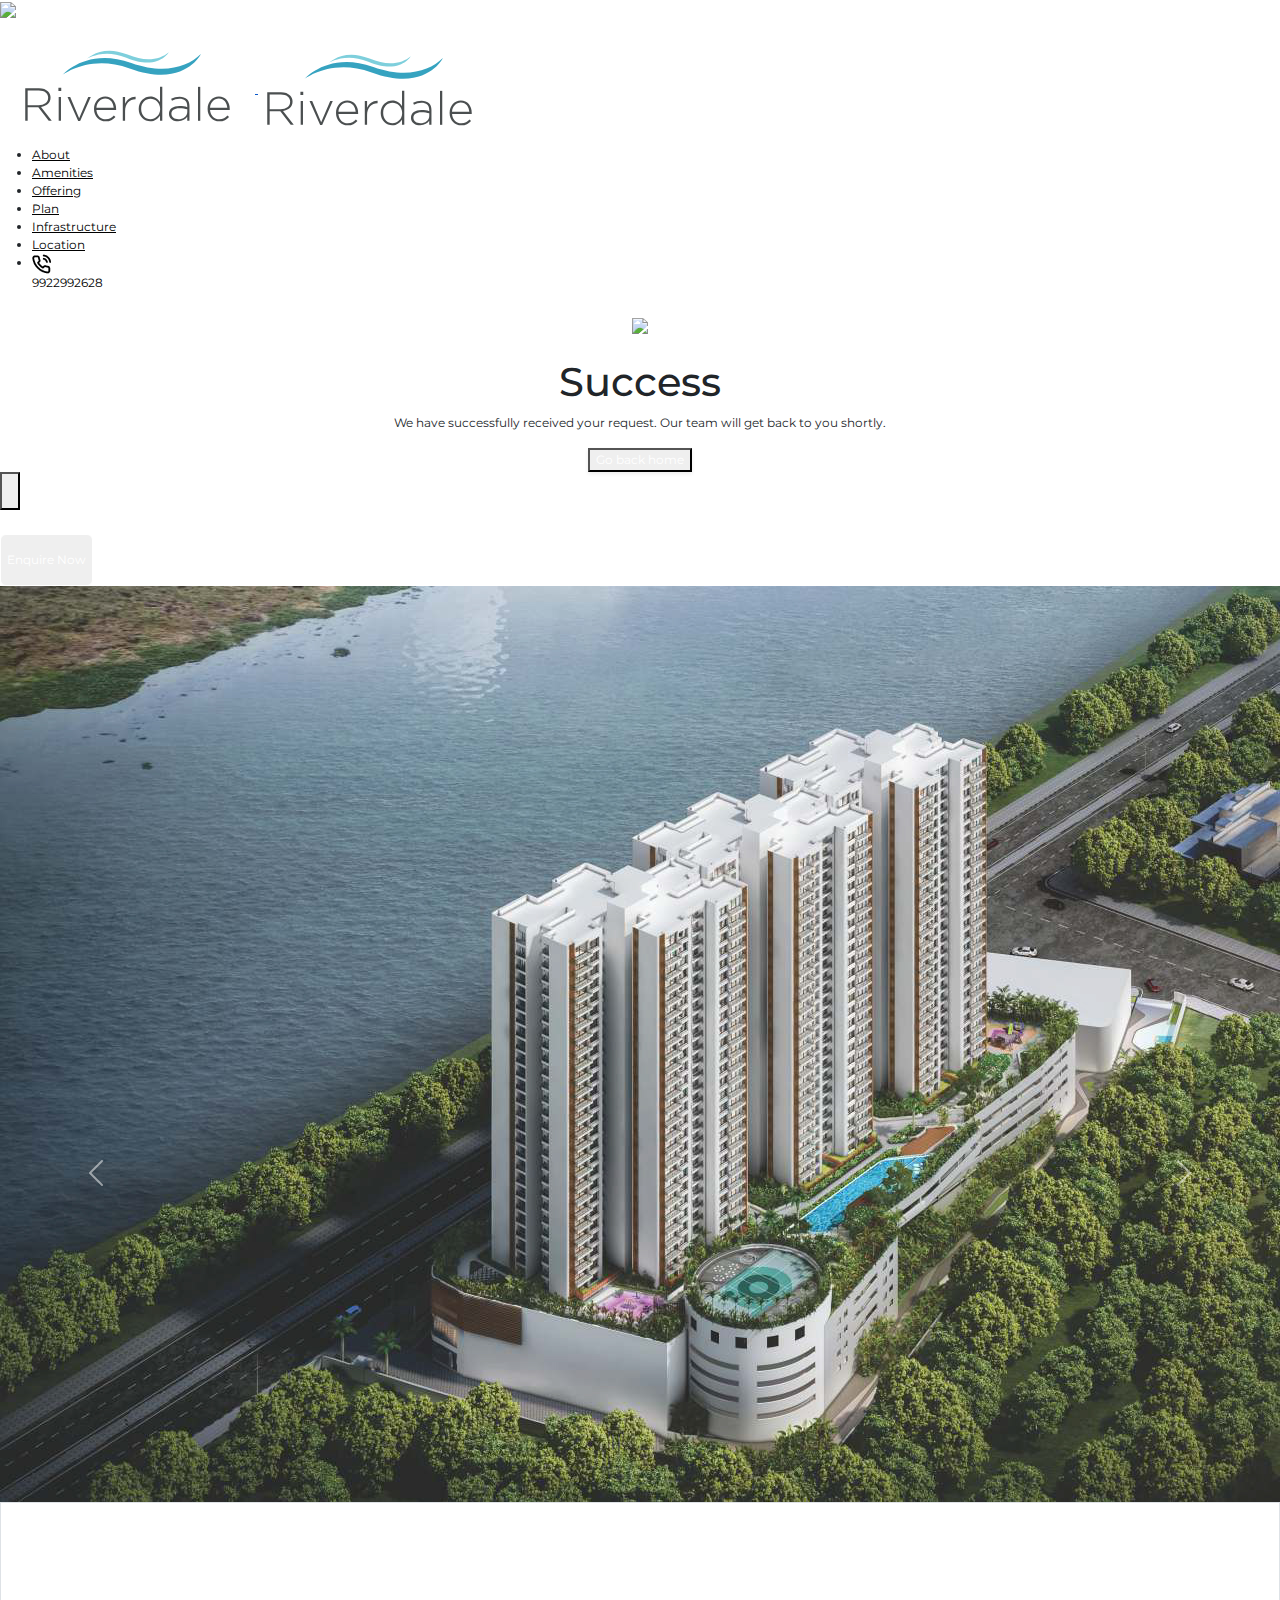
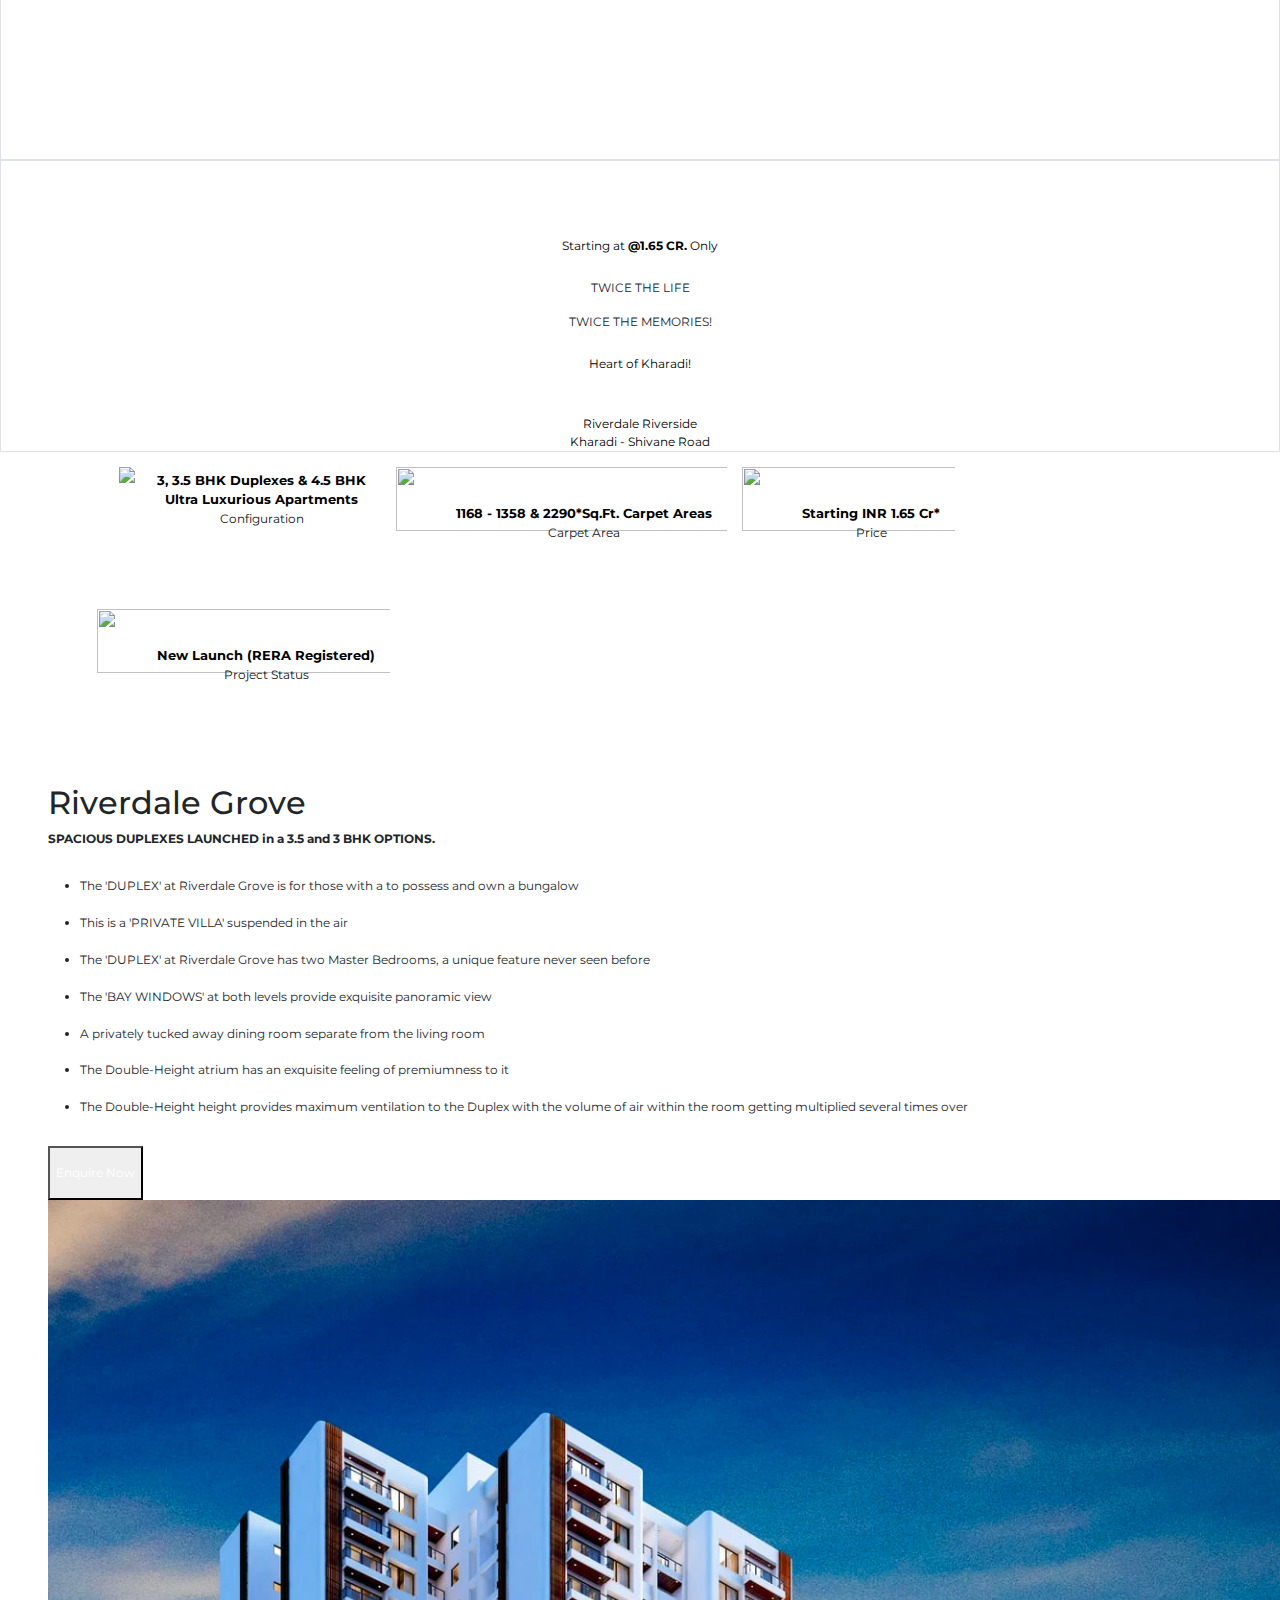
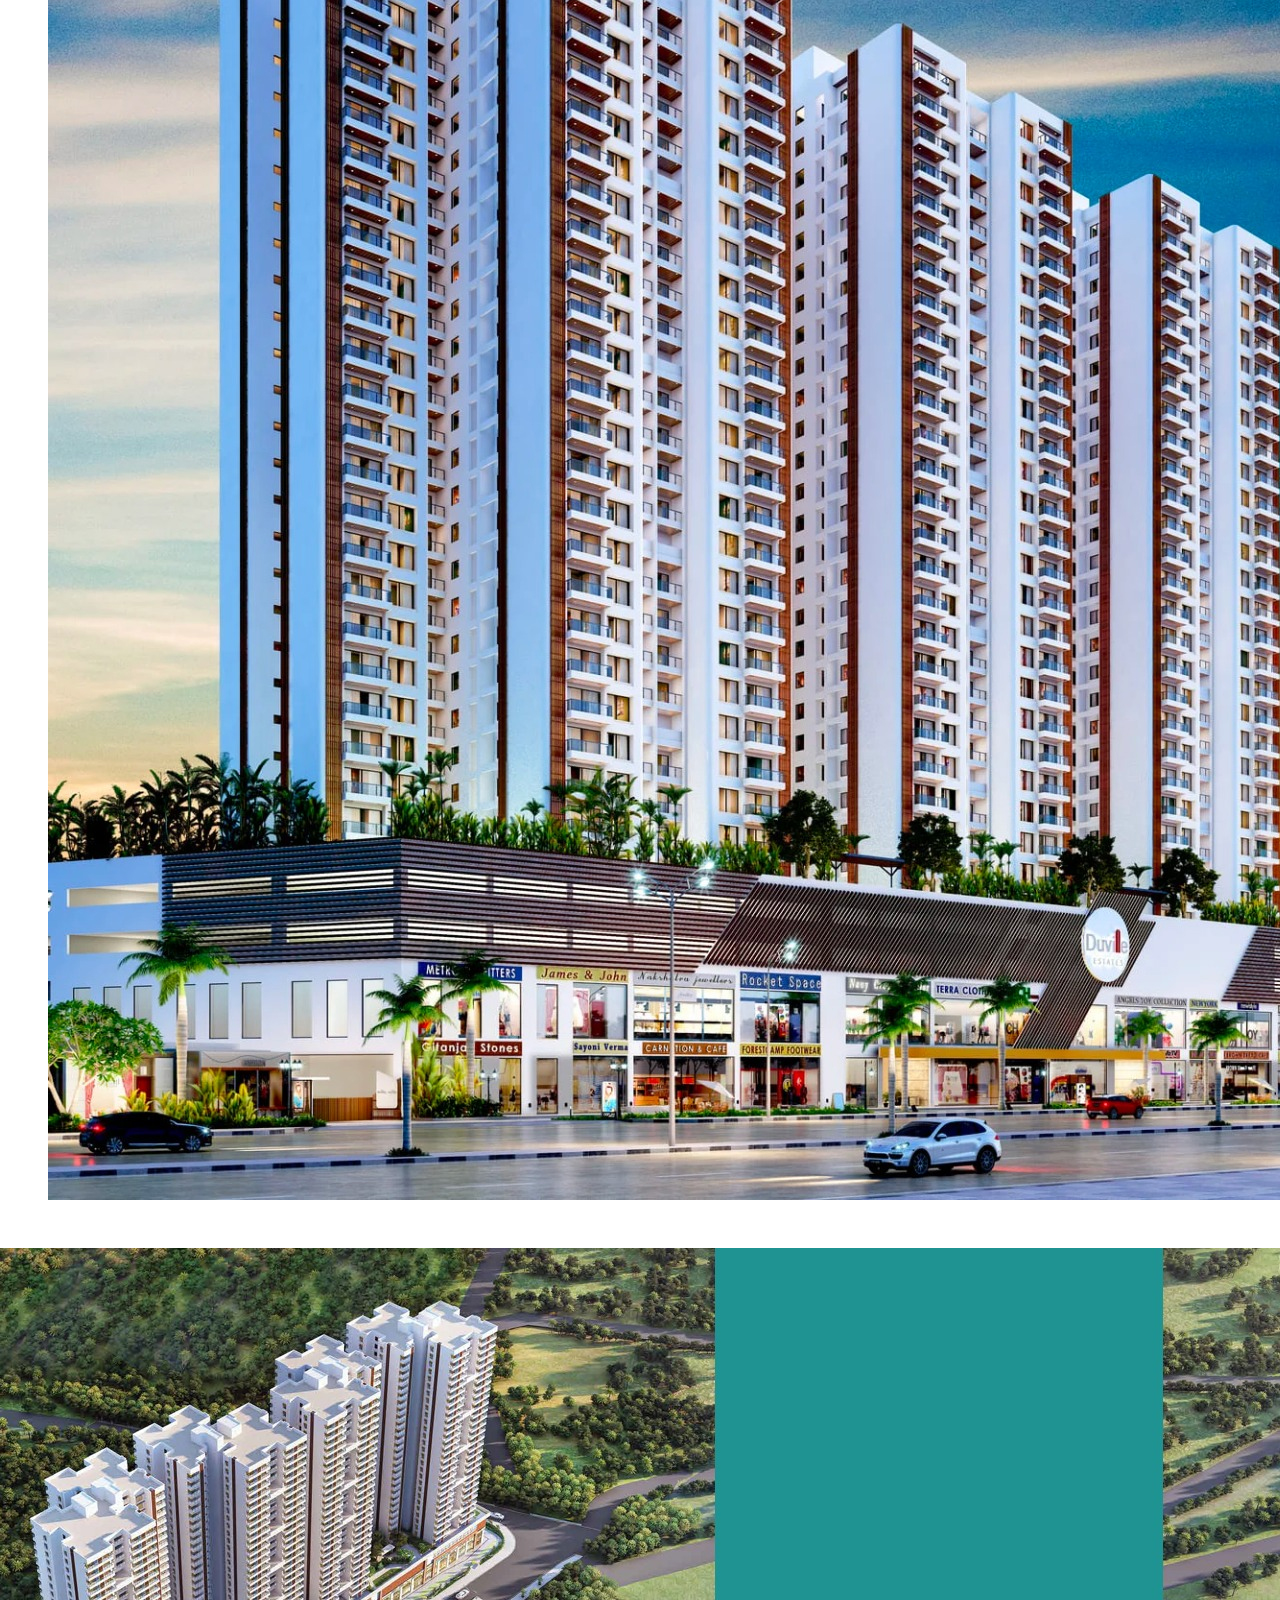
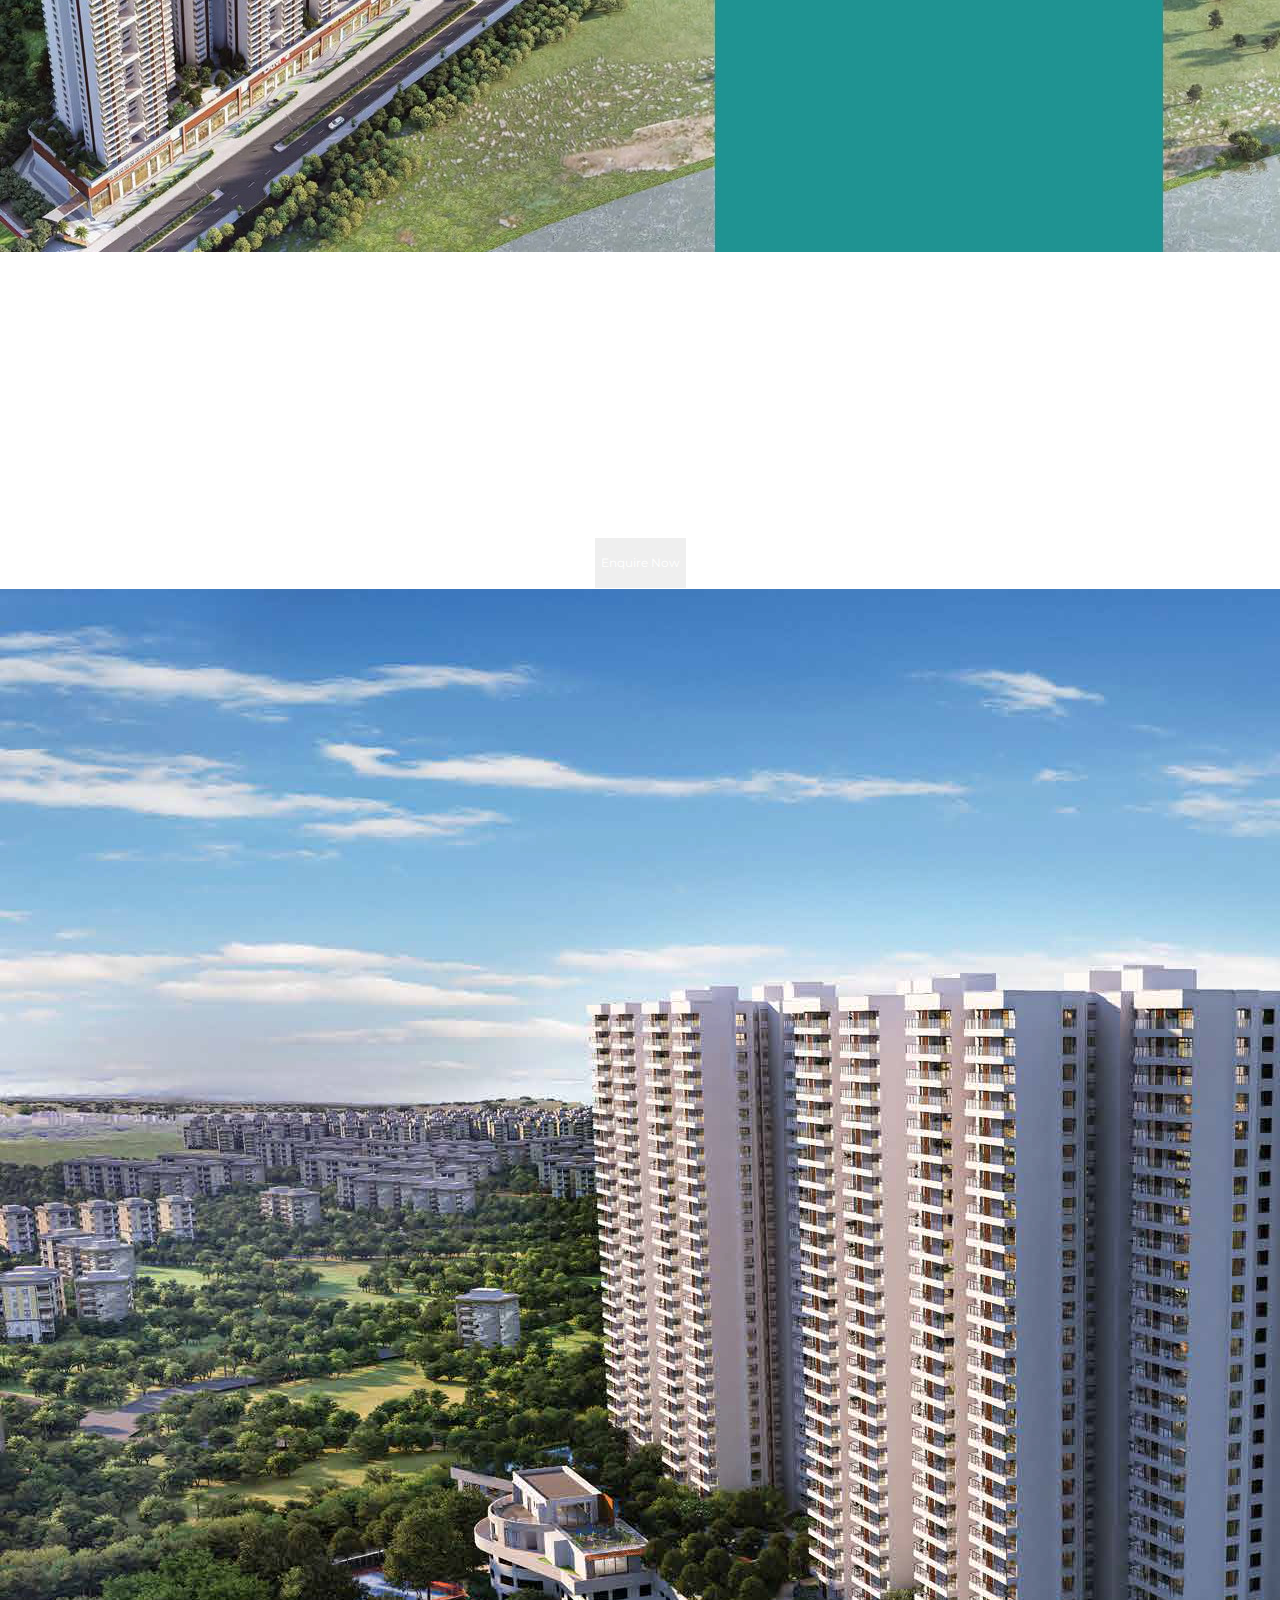
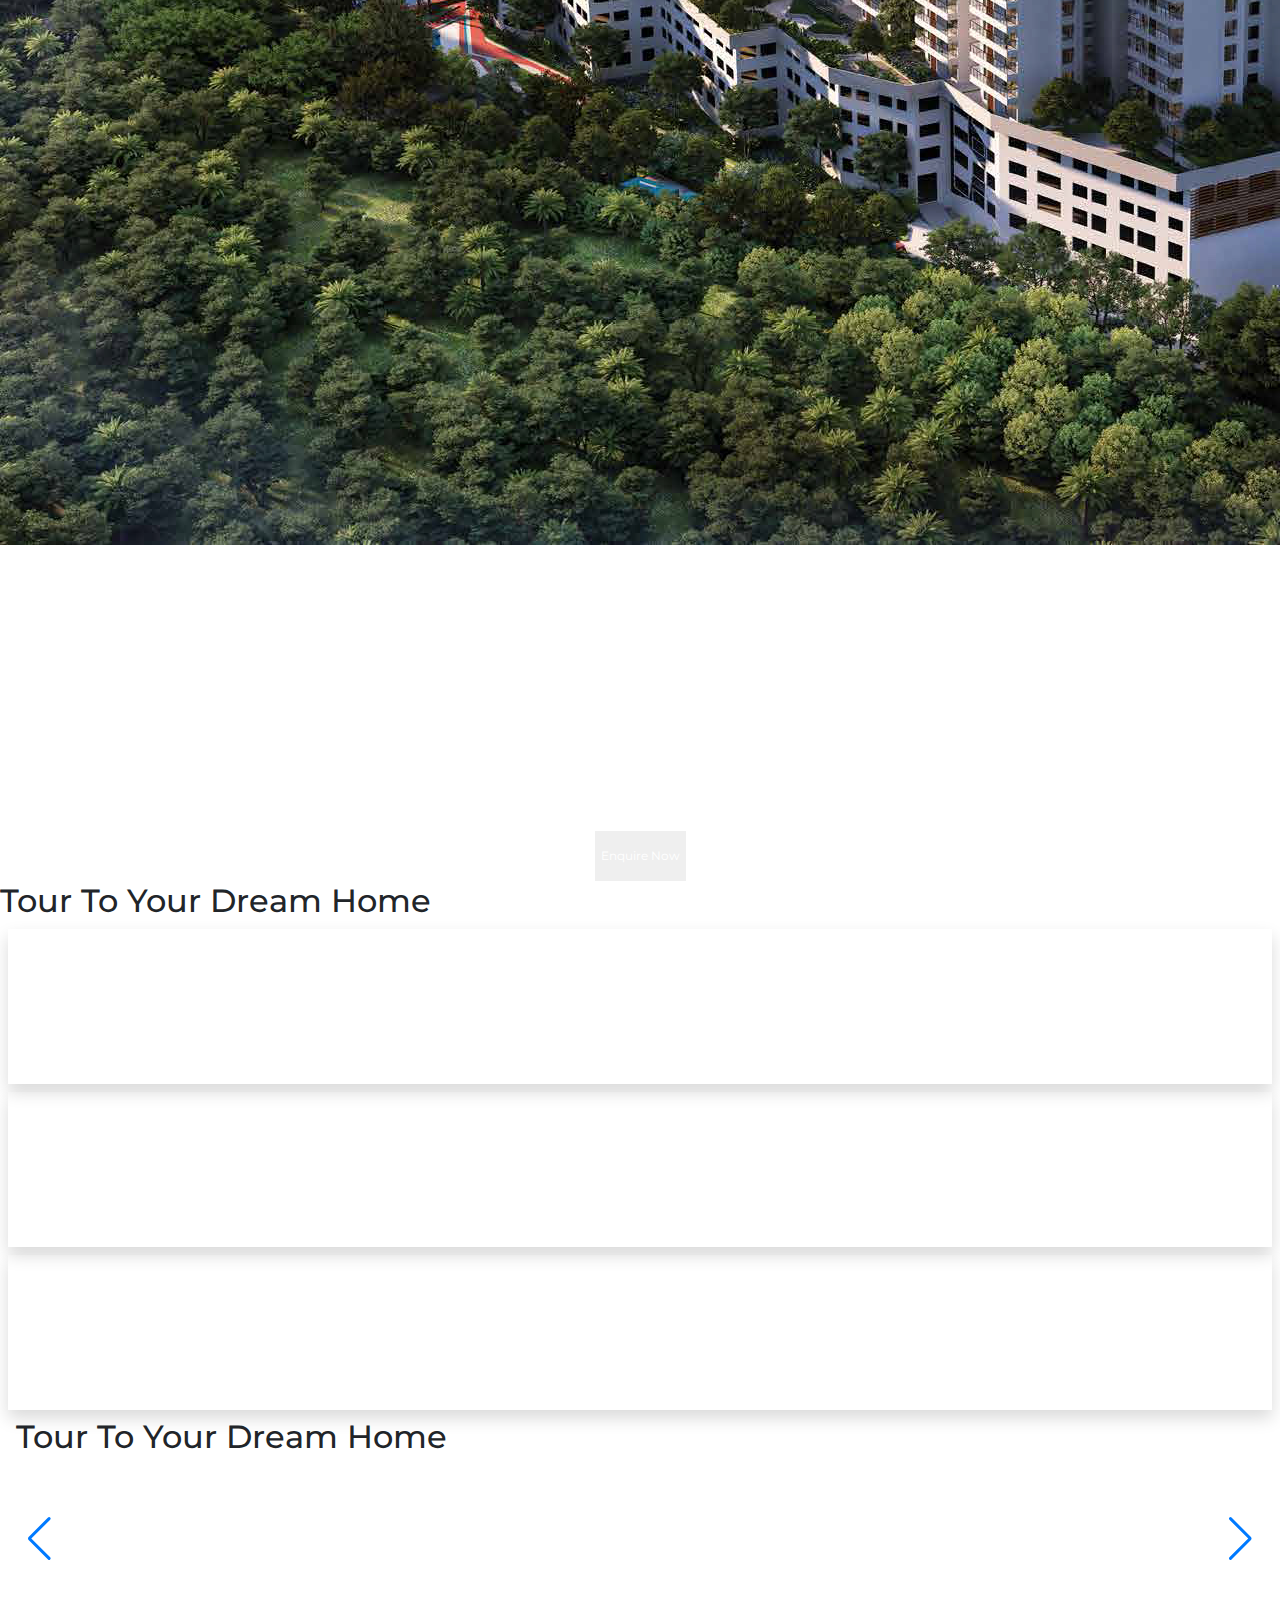
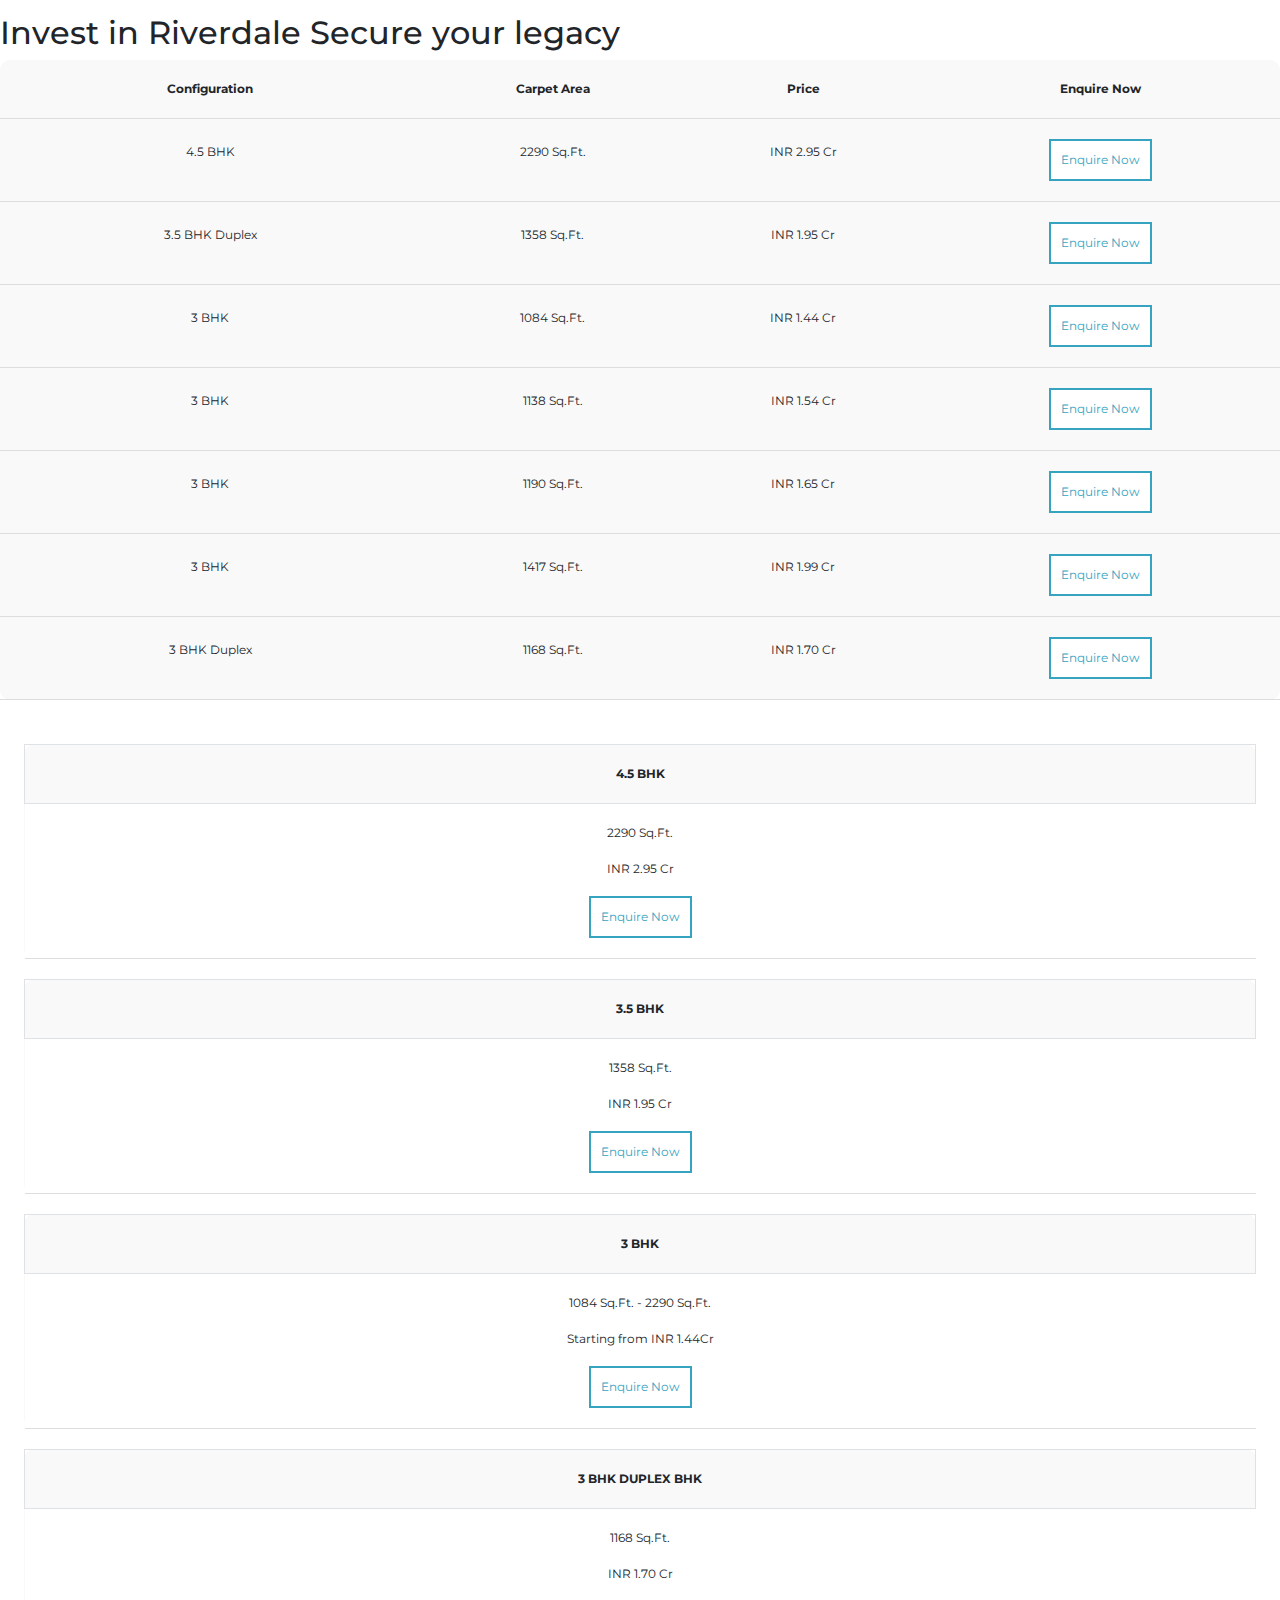
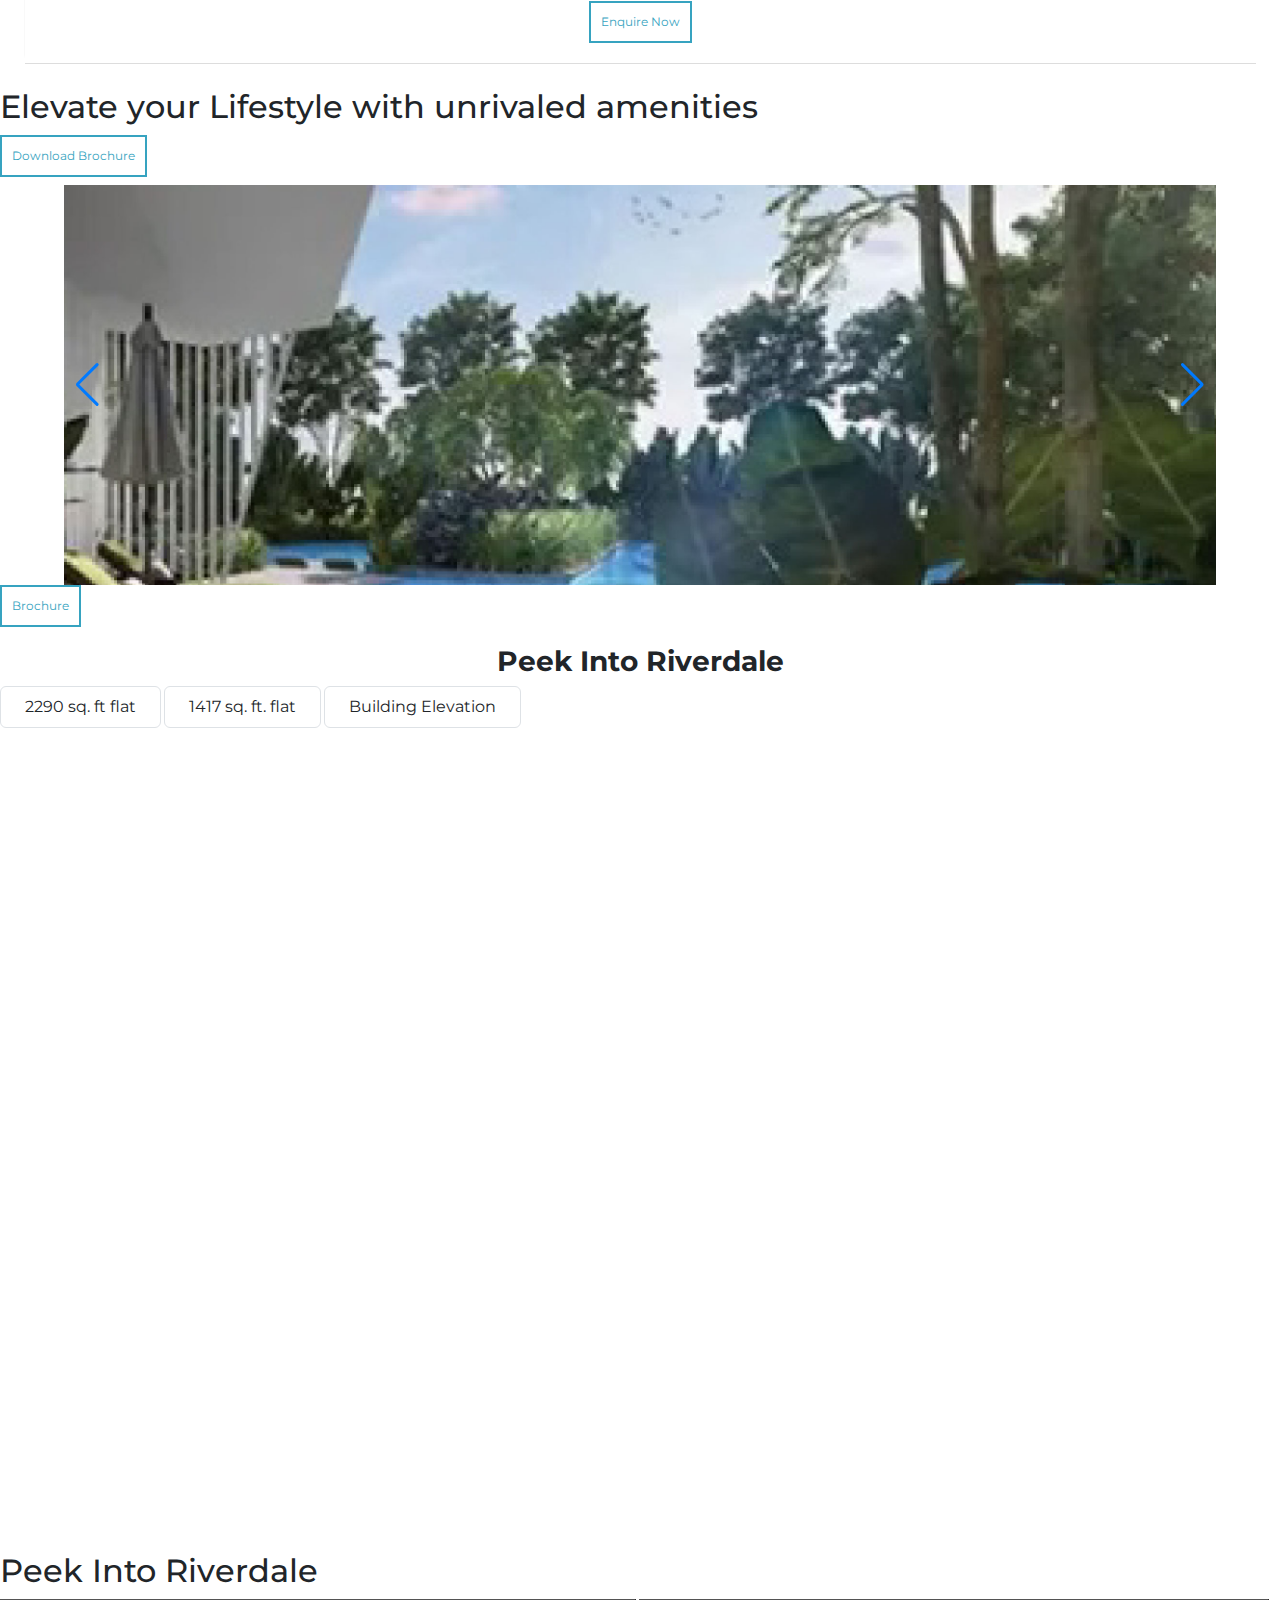
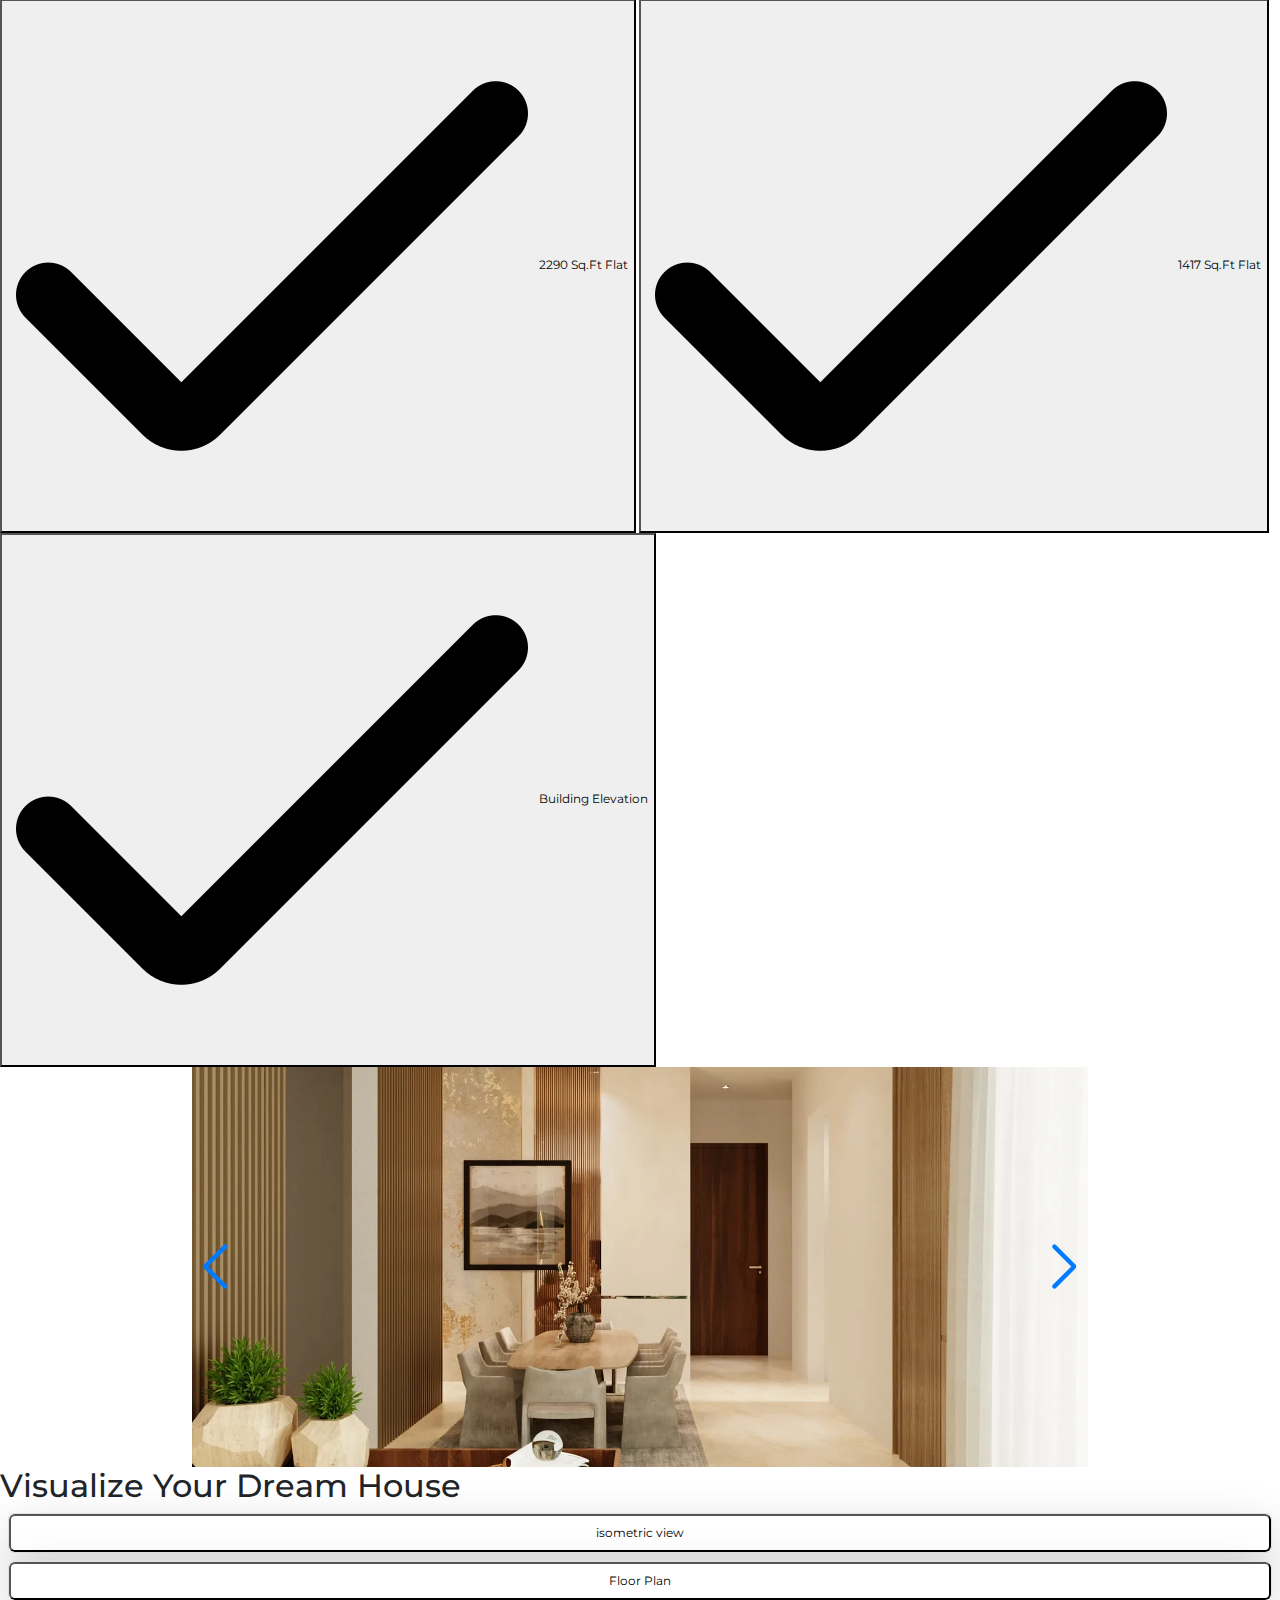
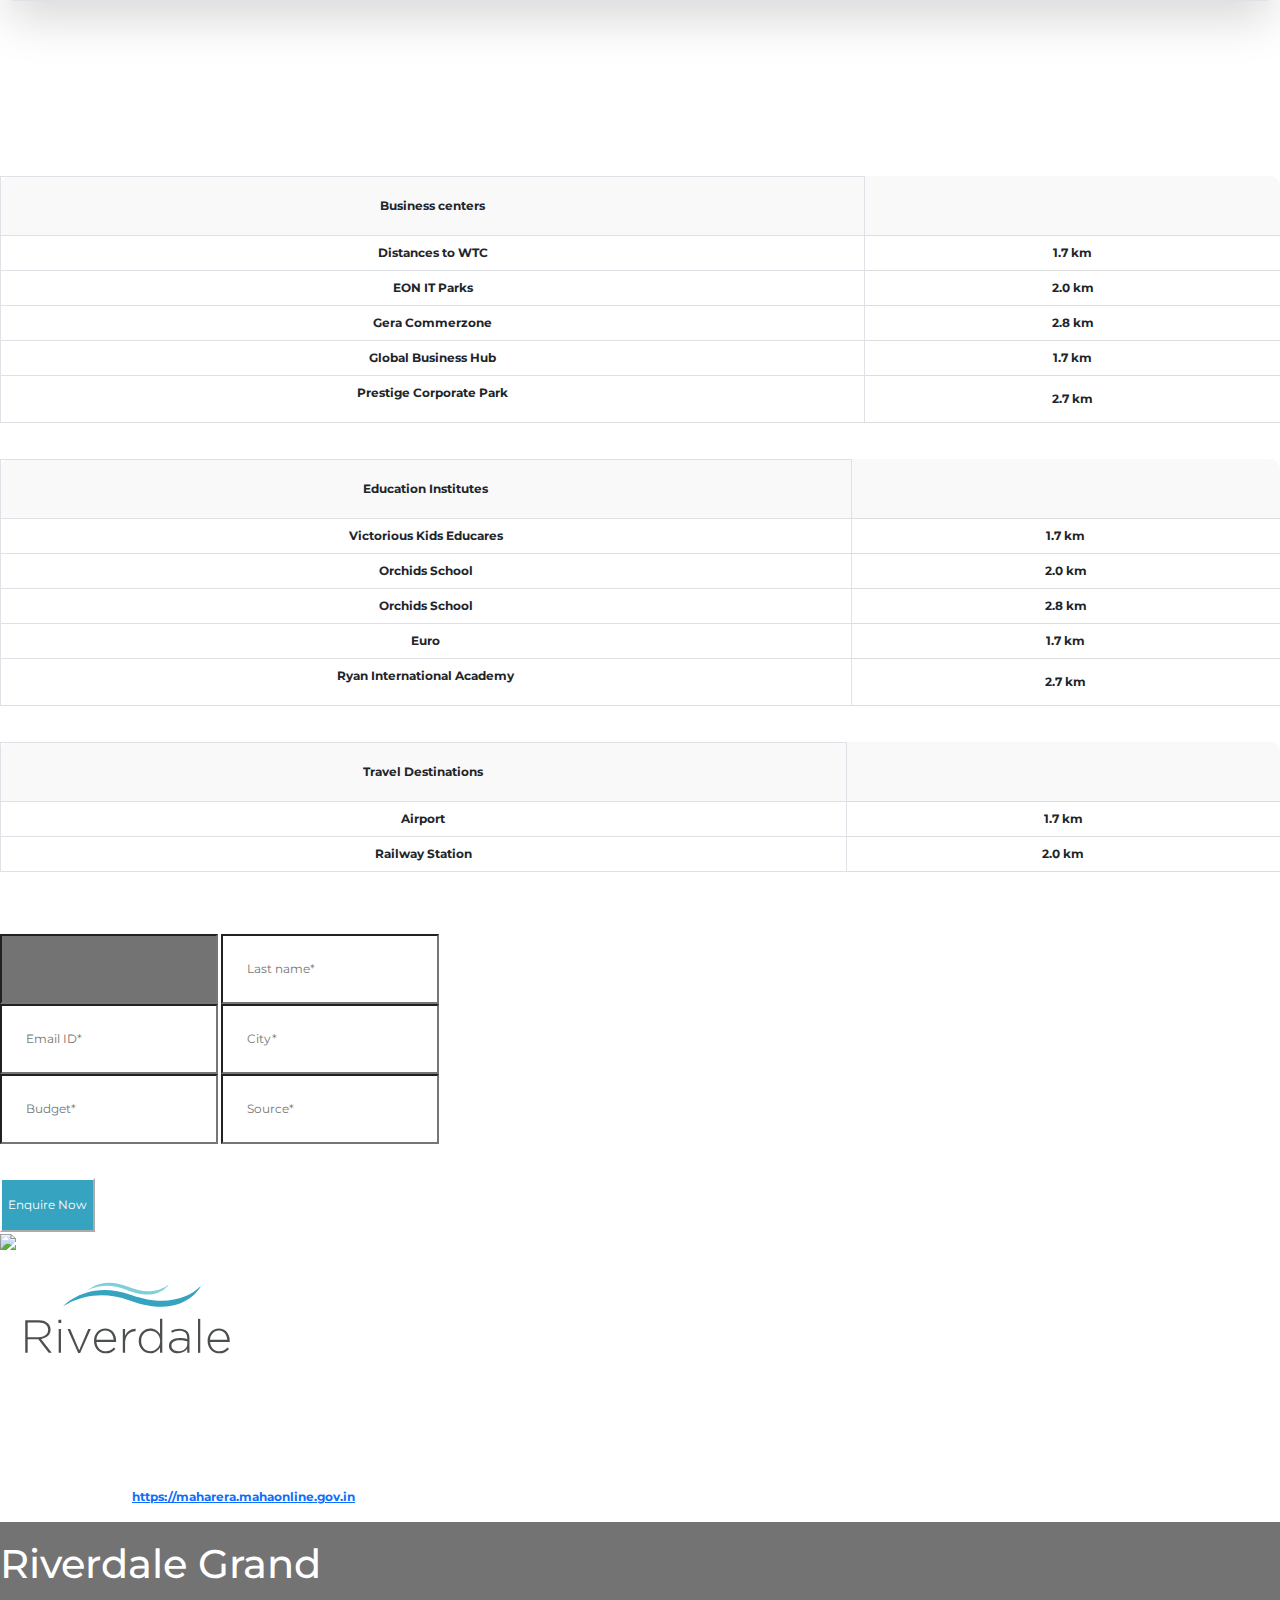
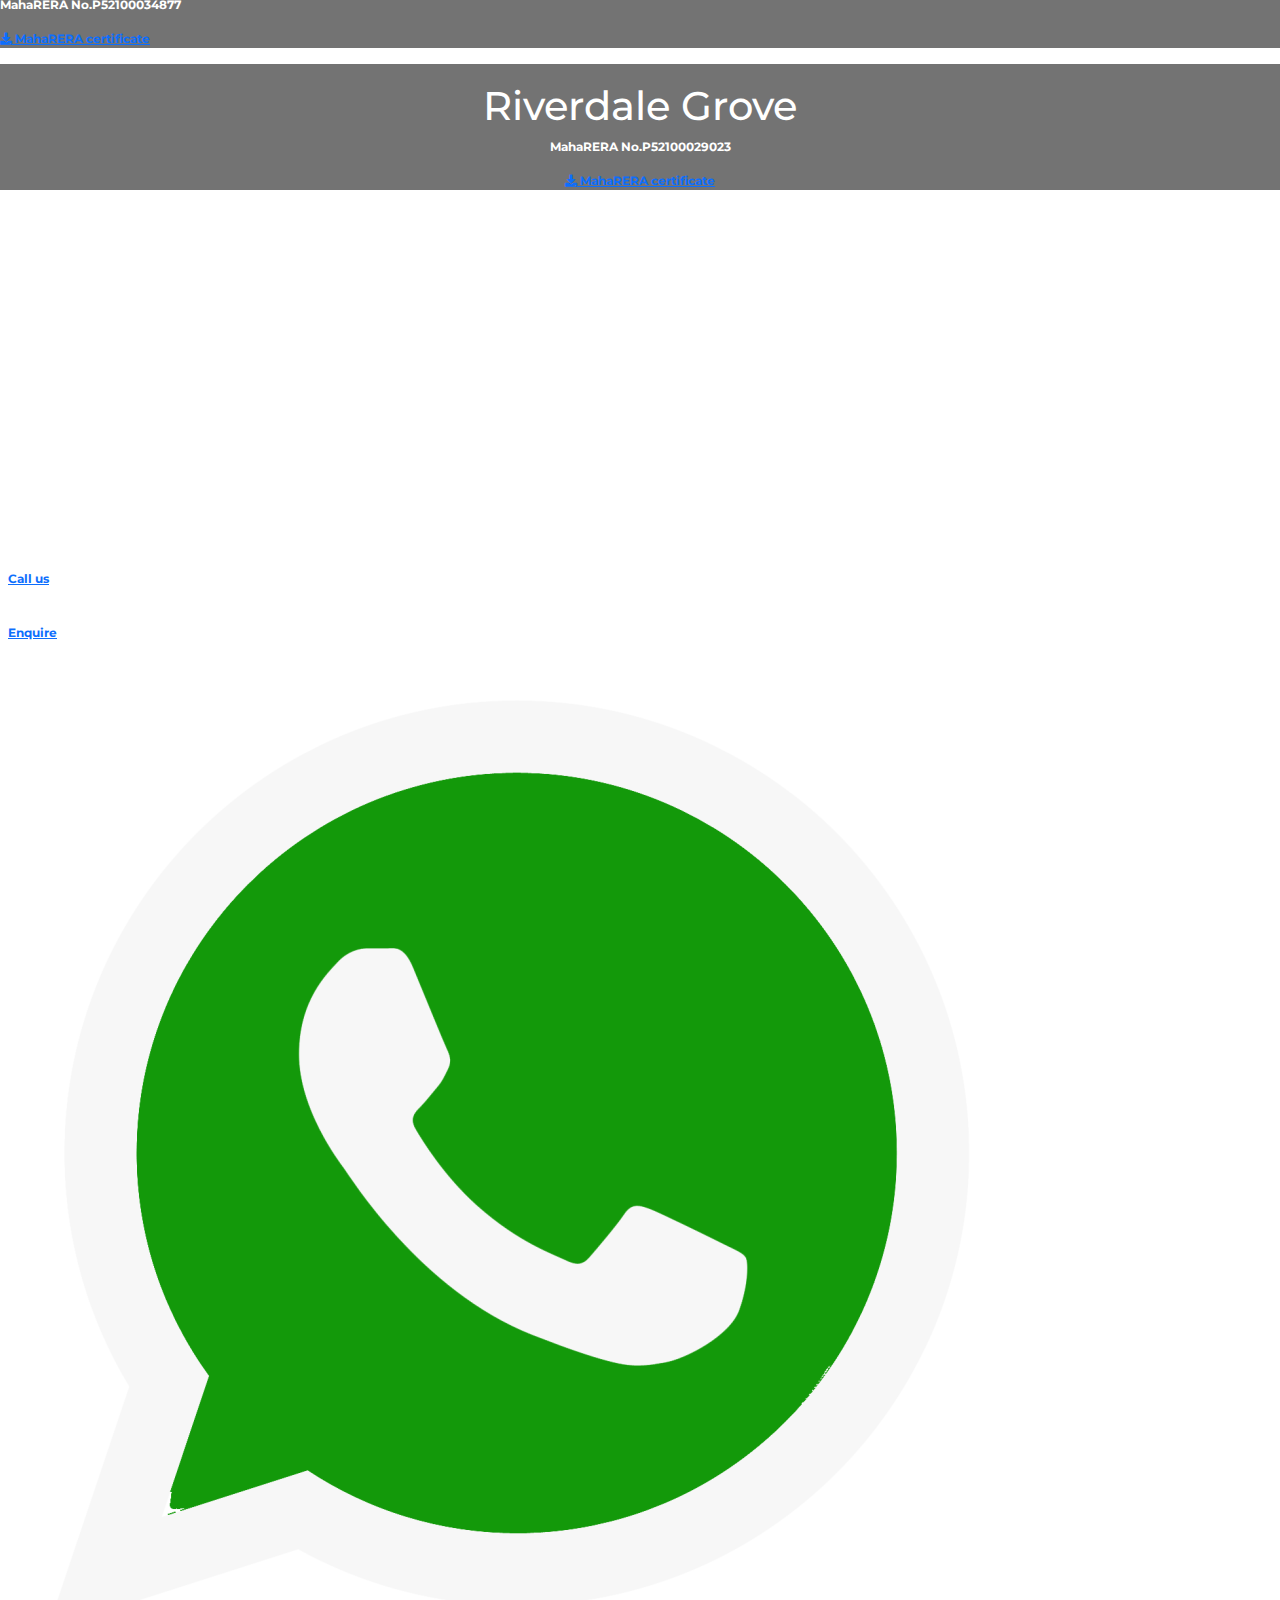
==== index.html @ 9e6a3211 "carousal" ====
<!DOCTYPE html>
<html lang="en">

<head>
  <link rel="stylesheet" href="https://cdnjs.cloudflare.com/ajax/libs/font-awesome/5.15.4/css/all.min.css">
  <link href="https://cdn.jsdelivr.net/npm/bootstrap@5.3.3/dist/css/bootstrap.min.css" rel="stylesheet" integrity="sha384-QWTKZyjpPEjISv5WaRU9OFeRpok6YctnYmDr5pNlyT2bRjXh0JMhjY6hW+ALEwIH" crossorigin="anonymous">
  <script src="https://cdn.jsdelivr.net/npm/bootstrap@5.3.3/dist/js/bootstrap.bundle.min.js" integrity="sha384-YvpcrYf0tY3lHB60NNkmXc5s9fDVZLESaAA55NDzOxhy9GkcIdslK1eN7N6jIeHz" crossorigin="anonymous"></script>

  <script src="https://code.jquery.com/jquery-3.2.1.slim.min.js"
    integrity="sha384-KJ3o2DKtIkvYIK3UENzmM7KCkRr/rE9/Qpg6aAZGJwFDMVNA/GpGFF93hXpG5KkN"
    crossorigin="anonymous"></script>
  <script src="https://cdn.jsdelivr.net/npm/popper.js@1.12.9/dist/umd/popper.min.js"
    integrity="sha384-ApNbgh9B+Y1QKtv3Rn7W3mgPxhU9K/ScQsAP7hUibX39j7fakFPskvXusvfa0b4Q"
    crossorigin="anonymous"></script>
  <script src="https://cdn.jsdelivr.net/npm/bootstrap@4.0.0/dist/js/bootstrap.min.js"
    integrity="sha384-JZR6Spejh4U02d8jOt6vLEHfe/JQGiRRSQQxSfFWpi1MquVdAyjUar5+76PVCmYl"
    crossorigin="anonymous"></script>
  <meta name="viewport" content="width=device-width, initial-scale=1.0">
  <link rel="preconnect" href="https://fonts.googleapis.com">
  <link rel="preconnect" href="https://fonts.gstatic.com" crossorigin>
  <link href="https://fonts.googleapis.com/css2?family=Montserrat:ital,wght@0,100..900;1,100..900&display=swap"
    rel="stylesheet">

  <!-- Meta Pixel Code -->
  <script>
    !function (f, b, e, v, n, t, s) {
      if (f.fbq) return; n = f.fbq = function () {
        n.callMethod ?
          n.callMethod.apply(n, arguments) : n.queue.push(arguments)
      };
      if (!f._fbq) f._fbq = n; n.push = n; n.loaded = !0; n.version = '2.0';
      n.queue = []; t = b.createElement(e); t.async = !0;
      t.src = v; s = b.getElementsByTagName(e)[0];
      s.parentNode.insertBefore(t, s)
    }(window, document, 'script',
      'https://connect.facebook.net/en_US/fbevents.js');
    fbq('init', '1285544265490719');
    fbq('track', 'PageView');
  </script>
  <noscript><img height="1" width="1" style="display:none"
      src="https://www.facebook.com/tr?id=1285544265490719&ev=PageView&noscript=1" /></noscript>
  <!-- End Meta Pixel Code -->
  <meta charset="UTF-8">
  <meta name="viewport" content="width=device-width, initial-scale=1.0">
  <title>Duville</title>
  <script src="https://cdn.tailwindcss.com"></script>

  <link rel="preconnect" href="https://fonts.googleapis.com">
  <link rel="preconnect" href="https://fonts.gstatic.com" crossorigin>
  <link href="https://fonts.googleapis.com/css2?family=Montserrat:wght@100;200;300;400;500;600;700;800;900&display=swap"
    rel="stylesheet">

  <link rel="preconnect" href="https://fonts.googleapis.com">
  <link rel="preconnect" href="https://fonts.gstatic.com" crossorigin>
  <link href="https://fonts.googleapis.com/css2?family=Dynalight&family=Merriweather+Sans:wght@300;400&display=swap"
    rel="stylesheet">
  <!-- Google tag (gtag.js) -->
  <script async src="https://www.googletagmanager.com/gtag/js?id=AW-11363426693"></script>
  <script>
    window.dataLayer = window.dataLayer || [];
    function gtag() { dataLayer.push(arguments); }
    gtag('js', new Date());

    gtag('config', 'AW-11363426693');
  </script>
  <style>
    html,
    body {
      font-family: 'Lato', sans-serif;
      /* heading:lato
        sub c
      */
    }

    .dynalight-regular {
      font-family: "Dynalight", cursive;
      font-weight: 400;
      font-style: normal;
    }


    input::-webkit-outer-spin-button,
    input::-webkit-inner-spin-button {
      -webkit-appearance: none;
      margin: 0;
    }

    .bg-red {
      background-color: rgb(162, 0, 0);
    }

    /* Firefox */
    input[type=number] {
      -moz-appearance: textfield;
    }

    #footer_container {
      display: flex;
      justify-content: center;
      align-items: center;
    }



    #amenities_scroll::-webkit-scrollbar {
      display: none;
    }

    #isometric_view_button,
    #floor_plan_button {
      background-color: white;
      color: #ff0000;
      z-index: 100;
    }

    #isometric_view_button {
      background-color: #fc0000;
      color: white
    }

    #floor_plan {
      display: none;
    }

    #isometric_view_button:hover,
    #floor_plan_button:hover {
      background-color: #ff0000 !important;
      color: white !important;
      transition: 0.3s !important;
    }

    #mobile_footer {
      display: none;
    }

    #whatsapp_button {
      position: fixed;
      z-index: 999;
      background-color: #13990A;
      right: 3vw;
      bottom: 15vh;
      height: 9vh;
      width: 5vw;
      border-radius: 100%;
      display: flex;
      align-items: center;
      justify-content: center;
    }

    #list_items {
      display: list-item;
      font-size: 1vw;
      color: black;
      font-weight: bold;
      margin-top: 2vh;
    }

    #mobile_banner {
      display: none;
    }

    #desktop_banner {
      display: block;
    }

    #mobile_infrastructure_container {
      display: none;
    }

    @media screen and (max-width: 1024px) {
      #footer_container {
        display: none;
      }

      #whatsapp_button {
        width: 15vw;
        height: 7vh;
        bottom: 7vh;
      }

      #mobile_footer {
        display: flex;
        align-self: center;
        height: 5vh;
        width: 100vw;
        position: fixed;
        bottom: 0;
        z-index: 999;
        background-color: #78350F;
      }

      #list_items {
        font-size: 3vw;
        text-align: left;
      }

      /* #top_banner{
        height: 60vh;
      } */
      #desktop_banner {
        display: none;
      }

      #mobile_banner {
        display: block;
      }

      #modern_div {
        padding-left: 2vw;
        padding-right: 2vw;
        height: 80vh !important;
      }

      #amenities_scroll {
        height: 55% !important;
      }

      #amenities_card {
        width: 80vw !important;
        height: 80% !important;
      }

      #amenities_card img {
        width: 100% !important;
        height: 80% !important;
      }

      #amenities_card h4 {
        font-size: 100% !important;
        text-align: center;
        width: 100%;
        white-space: normal;
      }

      #amenities_card p {
        font-size: 75% !important;
      }

      #eden {
        flex-direction: column;
      }

      #eden_img,
      #eden_content {
        width: 90vw !important;
        margin-left: 5vw;
      }

      #eden_img img {
        width: 90vw !important;
        margin-left: 5vw !important;
      }

      #eden_content p {
        width: 90vw !important;
      }

      #map_btn_container {
        width: 95vw !important;
        margin-left: 4vw !important;
      }

      #map_btn_container button {
        width: 49% !important;
      }

      #location h3 {
        font-size: 6vw;
      }

      #plan div {
        padding-top: 0;
      }

      #header_logo {
        display: flex;
        align-items: center;
        justify-content: center;
      }

      #enquiry div {
        padding-top: 0 !important;
      }

      footer {
        margin-bottom: 0 !important;
      }

      #flex_table {
        display: flex;
      }

      #flex_row {
        display: flex !important;
        flex-direction: column !important;
        width: 45vw;
      }

      #flex_row th {
        white-space: normal;
      }

      #flex_row td {
        white-space: normal;
      }



      #offering h3 {
        width: 95vw;
        margin-left: 2vw;
        font-size: 200%;
      }

      #offering br {
        display: none;
      }

      #floor_plan {
        width: 100vw;
        /* overflow-x: hidden; */
      }

      #infrastructure_container {
        display: none;
      }

      #mobile_infrastructure_container {
        display: block;
        height: auto;
        width: 100vw;


        padding-top: 2vh;
      }

      #infra_item {
        width: 90vw;
        margin-left: 5vw;
        height: 7vh;
        background-color: #78350F;
        margin-top: 2vh;
        display: flex;
        align-items: center;
        color: white;
      }

      #infra_item svg {
        margin-left: 5vw;
        height: 80%;
        width: 10%;
      }

      #infra_item p {
        margin-left: 5vw;
      }

      #floor_plan {
        width: 95vw !important;
        height: 70vw !important;
      }

      #floor_plan div {
        width: 95vw !important;
        height: 70vw !important;
      }

      #floor_plan div iframe {
        width: 95vw !important;
        height: 70vw !important;
      }
    }

    .strip-section {

      display: flex;
      justify-content: center;
      align-items: center;
    }

    .container {
      width: 100%;
      align-items: center;
      display: flex;
      justify-content: center;

    }

    .strip-section ul {
      list-style-type: none;

      width: fit-content;
      font-size: 0px;
      margin: 0px;
      padding: 0px;

    }

    .strip-section ul li {
      text-align: left;

      display: inline-block;
      vertical-align: top;
      padding: 15px;
    }

    .strip-section ul li .content {
      display: flex;
      align-items: center;
    }

    .strip-section ul li .images {
      width: 60px;

    }

    .strip-section ul li .data {
      flex-grow: 1;
    }

    .strip-section ul li .content .title {
      font-size: 13px;
      color: black;
      font-weight: bold;
    }

    .strip-section ul li .content .links-description {
      font-size: 12px;
      color: rgb(16, 16, 16);
    }


    /* table css */
    .price-table {
      display: flex;
      justify-content: center;
    }

    table {
      overflow: auto;
      width: 100%;
      border-collapse: collapse;
      margin-bottom: 20px;
      border-radius: 10px;
      background: #F9F9F9;

    }

    th,
    td {
      width: 0;
      padding: 20px;
      text-align: center;
      border-bottom: 1px solid #ddd;

    }

    tr:hover {
      background-color: #ffffff;

    }



    .center {
      text-align: center;
    }

    .price-breakdown {
      background-color: #ffffff;
      border: 2px solid #36A3C0;
      color: #36A3C0;
      padding: 10px;
    }

    .price-breakdown:hover {
      background-color: #ffffff;
      border: 2px solid #36A3C0;
      color: #36A3C0;
    }

    .view {
      padding: 10px 20px;
      background-color: #ffffff;
      border: 2px solid #36A3C0;
      color: #36A3C0;
      cursor: pointer;
      border-radius: 5px;
      transition: transform 0.5s ease;
    }

    .overlay {
      position: absolute;
      top: 0;
      left: 0;
      width: 100%;
      height: 100%;
      display: flex;
      justify-content: center;
      align-items: center;
      opacity: 1;
      transition: opacity 0.3s ease;
    }

    #isometric_view:hover .overlay {
      opacity: 1;
    }

    .view-button {
      padding: 10px 20px;
      background-color: #4CAF50;
      color: white;
      border: none;
      cursor: pointer;
      border-radius: 5px;
      transition: transform 0.5s ease;
    }

    #isometric_view:hover img {
      transform: scale(1.1);
    }

    .content {
      display: none;

    }

    .content img {
      width: 400px;
      /* height: 200px; Adjust height as needed */
      object-fit: cover;
    }

    option {
      margin: 10px;
    }

    @media screen and (max-width: 1024px) {
      #mobile_footer {
        display: flex;
        align-self: center;
        height: 5vh;
        width: 100vw;
        position: fixed;
        bottom: 0;
        z-index: 999;
        background-color: #1e1e1e;
      }
    }

    .bg-gray-100:hover {
      background-color: #ffffff;
    }

    .leading-8 {
      line-height: 1.8rem;
    }

    .youtubevideo {
      font-family: "Montserrat", sans-serif;
      font-size: 12px;
    }
  </style>
  <script src="./script.js"></script>
  <script>
    function floor_plan() {
      document.getElementById("floor_plan_button").style.backgroundColor = "#101010";
      document.getElementById("isometric_view_button").style.backgroundColor = "#fff";
      document.getElementById("floor_plan_button").style.color = "#fff";
      document.getElementById("isometric_view_button").style.color = "#444";
      document.getElementById("floor_plan").style.display = "flex";
      document.getElementById("isometric_view").style.display = "none";

    }
    function isometric_view() {
      document.getElementById("isometric_view_button").style.backgroundColor = "#444";
      document.getElementById("floor_plan_button").style.backgroundColor = "#fff";
      document.getElementById("isometric_view_button").style.color = "#fff";
      document.getElementById("floor_plan_button").style.color = "#444";
      document.getElementById("isometric_view").style.display = "flex";
      document.getElementById("floor_plan").style.display = "none";
    }


    function savedata() {
    // Get the value from the input field with id "name"
    var formname = document.getElementById("name").value;

    // Store the value in localStorage with a key "namess"
    localStorage.setItem("namess", formname);

    if (localStorage.getItem('namess') === formname) {
      var popupSection = document.getElementById('popup');
        // Make the popup section visible
        popupSection.style.display = 'none';
      var popupSuccessSection = document.getElementById('popup-success');
  popupSuccessSection.style.display = 'block';

  var blurElements = document.querySelectorAll('.blur');
    blurElements.forEach(function(element) {
      element.classList.remove('blur');
    });


    }

    
}

function showPriceBreakdown() {
    var formname = document.getElementById("name").value;

    if (localStorage.getItem('namess') === formname) {
        var popupSection = document.getElementById('popup');

        // Make the popup section visible
        popupSection.style.display = 'none';

        var pdfURL = './Riverdale Grand Mini Brochure_18-08-2023.pdf';

        // Creating an anchor element to trigger the download
        var anchorElement = document.createElement('a');
        anchorElement.href = pdfURL;

        // Setting the download attribute to force download
        anchorElement.download = 'filename.pdf';

        // Appending the anchor element to the body and triggering the click event
        document.body.appendChild(anchorElement);
        anchorElement.click();

        // Removing the anchor element from the DOM
        document.body.removeChild(anchorElement);

        
    } else {
        var popupSection = document.getElementById('popup');
        // Make the popup section visible
        popupSection.style.display = 'block';
  
    }
}
function Enquire()
{
  var popupSection = document.getElementById('popup');
        // Make the popup section visible
        popupSection.style.display = 'block';
}


  </script>

  <!-- Style and CDN for Swiper  -->
  <link rel="stylesheet" href="https://cdn.jsdelivr.net/npm/swiper@11/swiper-bundle.min.css" />

  <link rel="stylesheet" href="./style.css" />
  <!-- <script src="https://cdn.jsdelivr.net/npm/swiper@11/swiper-bundle.min.js"></script> -->
</head>

<body class="overflow-x-hidden youtubevideo">
  <main class="overflow-x-hidden">
    <!-- <a href="https://wa.me/919730398937?text=Hello">
      <button id="whatsapp_button">
        <img src="./assets/whatsapp.png" style="height: 65%; width: 65%;" />
      </button>
    </a> -->

    <!-- Navbar -->
    <header style="z-index: 999;" class=" bg-white bg-opacity-50 fixed top-0 w-full">
      <div class="mx-auto sm:px-6 ">
        <div class="flex h-16 items-center justify-center sm:justify-between">
          <div class="flex ">
            <a id="header_logo" class="block text-teal-600 flex flex-row space-x-3" href="/">
              <span class="sr-only">Home</span>
              <div class="flex items-center justify-center lg:justify-start">
                <img class="h-12 md:h-16" src="./assets/Duville_black logo-02.svg" />
                <div class="border-2 border-r border-red-300 py-2"></div>
                <img class="h-12 md:h-16 md:p-2 p-4 xs:h-16 p-2 ml-2 pt-3 hidden lg:block" src="./assets/reverdale_logo.svg" />
                <img class="h-12 md:h-16 md:p-2  xs:h-16 p-2 ml-2 p-1 block lg:hidden" src="./assets/reverdale_logo.svg" />
              </div>
            </a>
          </div>




          <div class="md:flex md:items-center md:gap-10 ">
            <nav aria-label="Global" class="hidden md:block ">
              <ul class="flex items-center gap-6 text-sm">
                <li>
                  <a class="text-black text-base" href="#about">
                    About
                  </a>
                </li>
                <li>
                  <a class="text-black text-lg" href="#amenities">
                    Amenities
                  </a>
                </li>

                <li>
                  <a class="text-black text-lg" href="#offering">
                    Offering
                  </a>
                </li>
                <li>
                  <a class="text-black text-lg" href="#plan">
                    Plan
                  </a>
                </li>
                <li>
                  <a class="text-black text-lg" href="#Infrastructure">
                    Infrastructure
                  </a>
                </li>
                <li>
                  <a class="text-black text-lg" href="#location">
                    Location
                  </a>
                </li>

                <li class="flex flex-row gap-1 ">
                  <img src="./assets/phone.png" />
                  <p class="text-black" href="#location">
                    9922992628
                  </p>
                </li>

              </ul>
            </nav>
          </div>


        </div>
      </div>
    </header>


    <!-- Banner -->
    <!-- <section class=" grid grid-cols-1 md:grid-cols-2 w-11/12 mx-auto my-24">
      <div id="top_banner">
        <div  class="h-screen w-full">
          <img id="desktop_banner"
          src="./assets/banner.png"         
         class="h-full w-full object-cover" />    
          <img id="mobile_banner"
          src="./assets/banner.png"         
          class=" sm:hidden  h-full w-full object-cover" />
        </div>
      </div>
      <div class="bg-[#FFE4E4] pt-10 md:pt-32  md:pl-8 space-y-12">
        <div>
          <h1 class="text-5xl font-extrabold text-[#0E2644] pl-10">Live Grand! <span class="italic font-thin text-[#ED1C26]">Live Twice</span></h1>
        </div>
        <div>
          <h1 class="text-5xl font-extrabold w text-[#0E2644] bg-[#ED1C26] text-white py-1 px-4 w-fit mx-auto">3 & 3.5 BHK  DUPLEX</h1>
          <h1 class="text-4xl font-bold border border-[#ED1C26]  py-1 px-4 w-fit mx-auto">Starting at  1.15 Cr</h1>
        </div>
        <div class="w-[100%] mx-auto">
          <h1 class="text-5xl mx-auto w-fit  mt-10  font-bold text-center text-[#0E2644]">Also Available In  <br/>
            2 and 4 BHK Apartments</h1>
        </div> 
         
        <div class="flex flex-row items-center mx-auto gap-2  w-fit">
          <img 
            src="./assets/location_logo.png"  />
          <h1 class="text-3xl  w-fit  text-center font-bold text-[#0E2644]">  Kharadi Central</h1>
        </div>
      </div>
      
     

      
    </section> -->


    <section id="popup-success" class="hidden">
      <div class="h-screen w-full fixed top-0 left-0 flex justify-center items-center bg-black/60 z-50">
        <div class="mx-auto max-w-lg bg-white m-4 p-8 rounded-lg relative">
          <div class="text-center">
            <img class="w-full max-w-3xl object-cover mx-auto" src="./assets/Banner-2.png"/>
            <h1 class="mt-4 text-3xl font-bold tracking-tight text-green-500 sm:text-5xl">Success</h1>
            <p class="mt-6 text-base leading-7 text-gray-600">We have successfully received your request. Our team will get back to you shortly.</p>
            <div class="mt-10 flex items-center justify-center gap-x-6">
              <button id="go-home-btn" class="rounded-md bg-[#36A3C0] px-3.5 py-2.5 text-sm font-semibold text-white shadow-sm hover:bg-black">Go back home</button>
            </div>
          </div>
          <button id="close-modal-btn" class="p-2 bg-gray-50 rounded-full text-gray-900 absolute right-0 top-0 translate-x-1/2 -translate-y-1/2">
            <svg xmlns="http://www.w3.org/2000/svg" fill="none" viewBox="0 0 24 24" stroke-width="1.5" stroke="currentColor" class="w-6 h-6">
              <path stroke-linecap="round" stroke-linejoin="round" d="M6 18L18 6M6 6l12 12"/>
            </svg>
          </button>
        </div>
      </div>
    </section>
<script>
  document.getElementById('go-home-btn').addEventListener('click', function() {
  closePopup();
});

// Add event listener to the close button
document.getElementById('close-modal-btn').addEventListener('click', function() {
  closePopup();
});

function closePopup() {
  var popupSuccessSection = document.getElementById('popup-success');
  popupSuccessSection.style.display = 'none';
}
</script>    
    <button
    onclick="Enquire()"
      class="popup-btn fixed top-1/2 -rotate-90 right-[-4rem]  border border-white inline-block rounded bg-[#36A3C0] px-12 py-3 text-sm font-medium text-white transition hover:bg-amber-950 focus:outline-none z-10">
      Enquire Now
    </button>
    <!-- <div class=" hidden md:block mt-20">
      <img src="./assets/Banner-2.png" />
    </div>
    <div class=" md:hidden mt-20">
      <img src="./assets/Banner-mob-2.png" />
    </div> -->

    <section style="position: relative;">
      <!-- Desktop Banner -->
      <div id="carouselExampleIndicators" class="carousel slide" data-bs-ride="carousel">
        <div class="carousel-inner">
          <div class="carousel-item active">
            <div id="top_banner1" class="hidden sm:block lg:block md:block h-screen w-full relative">
              <img src="./assets/Riverdale Grove hd image.jpg" class="block h-full w-full object-cover" />
              <div class="youtubevideo absolute right-20 bg-white p-24 bg-opacity-75 text-white text-center fixed top-1/2 transform -translate-y-1/2 p-6">
                <div class="text-[#0E2544] border border-gray-400 rounded-b-lg">
                  <div>
                    <p class="bg-[#36A3C0] pl-12 pr-12 text-white text-3xl px-4 py-2 inline-block">3.5 & 3 BHK DUPLEXES<br> LAUNCHED</p>
                  </div>
                  <p class="text-2xl m-6">Starting at <b>@1.65 CR.</b> Only</p>
                  <p class="font-bold text-3xl">TWICE THE LIFE</p>
                  <p class="font-bold text-3xl">TWICE THE MEMORIES!</p>
                  <div class="mt-2 mb-10">
                    <p class="px-4 py-2 rounded-lg inline-block font-bold text-lg">Heart of Kharadi!</p>
                    <br><span class="text-1xl">Riverdale Riverside - Kharadi - Shivane Road</span>
                  </div>
                </div>
              </div>
            </div>
          </div>
          <div class="carousel-item">
            <div id="top_banner2" class="hidden sm:block lg:block md:block h-screen w-full relative">
              <img src="./assets/Duville_Banners-01 copy 2.jpg" class="block h-full w-full object-cover" />
              <div class="youtubevideo absolute left-20 bg-white p-24 bg-opacity-75  text-center fixed top-1/2 transform -translate-y-1/2 p-6">
                <div class="text-[#0E2544] border border-gray-400 rounded-b-lg">
                  <div>
                    <p class="bg-red pl-12 pr-12 text-white text-3xl px-4 py-2 inline-block">4.5 BHK Residences<br></p>
                  </div>
                  <p class="text-2xl m-6">Starting at <b>@3.2 CR.</b> Only</p>
                  <p class="font-bold text-3xl">YOUR OWN</p>
                  <p class="font-bold text-3xl text-red-600">RIVER SIDE PARADISE</p>
                  <br><span class="text-base">Also available in 3,3.5 BHK duplex flats!*</span>

                  <div class="mt-2 mb-10">
                    <p class="px-4 py-2 rounded-lg inline-block font-bold text-lg">Heart of Kharadi!</p>
                    <br><span class="text-1xl">Riverdale Riverside - Kharadi - Shivane Road</span>
                  </div>
                </div>
              </div>
            </div>
          </div>
        </div>
        <button class="carousel-control-prev hidden lg:block" type="button" data-bs-target="#carouselExampleIndicators" data-bs-slide="prev">
          <span class="carousel-control-prev-icon" aria-hidden="true"></span>
          <span class="visually-hidden">Previous</span>
        </button>
        <button class="carousel-control-next hidden lg:block" type="button" data-bs-target="#carouselExampleIndicators" data-bs-slide="next">
          <span class="carousel-control-next-icon" aria-hidden="true"></span>
          <span class="visually-hidden">Next</span>
        </button>
      </div>
      
<!-- phone banner -->
      <div id="carouselExampleIndicators" class="carousel slide" data-bs-ride="carousel">
        <div class="carousel-inner">
          <div class="carousel-item active">
            <div id="top_banner1" class="block sm:hidden h-screen w-full relative">
              <img id="mobile_banner" src="./assets/riverdale-phone-banner.jpg" class="block sm:hidden md:hidden h-full w-full" />
              <div class="youtubevideo text-[#0E2544] absolute bg-white p-24 bg-opacity-85 text-center fixed ml-10 transform translate-y-[-106%] p-6">
                <div class="text-[#0E2544] border border-gray-400 rounded-b-lg">
                  <div>
                    <p class="bg-[#36A3C0] pl-12 pr-12 text-white text-1xl px-4 py-2 inline-block">3.5 & 3 BHK DUPLEXES<br> LAUNCHED</p>
                  </div>
                  <p class="text-black text-1xl mt-2 p-2">Starting at <b>@1.65 CR. </b>Only</p>
                  <p class="font-bold text-1xl">TWICE THE LIFE</p>
                  <p class="font-bold text-1xl">TWICE THE MEMORIES!</p>
                  <div>
                    <p class="px-4 py-2 rounded-lg inline-block text-black font-bold text-1xl">Heart of Kharadi!</p>
                    <br><span class="text-1xl text-black">Riverdale Riverside <br> Kharadi - Shivane Road</span>
                  </div>
                </div>
              </div>
            </div>
          </div>

          <div class="carousel-item">
            <div id="top_banner2" class="block sm:hidden h-screen w-full relative">
              <img id="mobile_banner" src="./assets/phonebanner.jpg" class="block sm:hidden md:hidden h-full w-full" />
              <div class="youtubevideo text-[#0E2544] absolute bg-white p-24 bg-opacity-85 text-center fixed ml-10 transform translate-y-[-106%] p-6">
                <div class=" border border-gray-400 rounded-b-lg">
                  <div>
                    <p class="bg-red pl-12 pr-12 text-white text-1xl px-4 py-2 inline-block">4.5 BHK Residences</p>
                  </div>
                  <p class="text-black text-1xl mt-2 p-2">Starting at <b>@3.2 CR. </b>Only</p>
                  <p class="font-bold text-1xl">YOUR OWN</p>
                  <p class="font-bold text-1xl text-red-600">RIVER SIDE PARADISE</p>
                  <div>
                    <p class="px-4 py-2 rounded-lg inline-block text-black font-bold text-1xl">Heart of Kharadi!</p>
                    <br><span class="text-1xl text-black">Riverdale Riverside <br> Kharadi - Shivane Road</span>
                  </div>
                </div>
              </div>
            </div>
          </div>
        </div>
        <button class="carousel-control-prev" type="button" data-bs-target="#carouselExampleIndicators" data-bs-slide="prev">
          <span class="carousel-control-prev-icon" aria-hidden="true"></span>
          <span class="visually-hidden">Previous</span>
        </button>
        <button class="carousel-control-next" type="button" data-bs-target="#carouselExampleIndicators" data-bs-slide="next">
          <span class="carousel-control-next-icon" aria-hidden="true"></span>
          <span class="visually-hidden">Next</span>
        </button>
      </div>
      
    </section>




    <!-- icons -->
    <section class="mt-10 w-full mb-10 mx-auto strip-section" id="strip">
      <div class="container">
        <ul class="grid grid-cols-2 md:grid-cols-2 lg:grid-cols-4 gap-4 lg:gap-20">

          <li class="rounded-1 overflow-hidden shadow-md bg-gray-100 transition-transform transform hover:shadow-lg">
            <div class="content text-center flex-col">
              <div class="images flex items-center justify-center mb-5">
                <img class="w-full h-full" src="./assets/icons/flats and duplex.png">
              </div>
              <div class="data">
                <div class="title">3, 3.5 BHK Duplexes & 4.5 BHK <BR>Ultra Luxurious Apartments</div>
                <div class="links-description">Configuration</div>
              </div>
            </div>
          </li>
          <li class="rounded-1 overflow-hidden shadow-md bg-gray-100 transition-transform transform hover:shadow-lg">
            <div class="content text-center flex-col">
              <div class="images flex items-center justify-center mb-5"><img width="64" height="64"
                  src="./assets/icons/Carpet area.png"></div>
              <div class="data">
                <div class="title">1168 - 1358 & 2290*Sq.Ft.
                  Carpet Areas</div>
                <div class="links-description">Carpet Area</div>
              </div>
            </div>
          </li>
          <li class="rounded-1 overflow-hidden shadow-md bg-gray-100 transition-transform transform hover:shadow-lg">
            <div class="content text-center flex-col">
              <div class="images flex items-center justify-center mb-5"><img width="64" height="64"
                  src="./assets/icons/Price.png"></div>
              <div class="data">
                <div class="title">Starting INR 1.65 Cr*</div>
                <div class="links-description">Price</div>
              </div>
            </div>
          </li>
          <li class="rounded-1 overflow-hidden shadow-md bg-gray-100 transition-transform transform hover:shadow-lg">
            <div class="content text-center flex-col">
              <div class="images flex items-center justify-center mb-5"><img width="64" height="64"
                  src="./assets/icons/New launch.png"></div>
              <div class="data">
                <div class="title">New Launch (RERA Registered) </div>
                <div class="links-description">Project Status</div>
              </div>
            </div>
          </li>
        </ul>
      </div>
    </section>
    <!-- <div className="flex lg:hidden fixed bottom-0 justify-between z-10 items-center px-2 py-1 bg-richblack-900  w-full">
      <div className="flex flex-row gap-1 w-full justify-between">
       Enquire Now
        
      </div>
      <div className="flex flex-row gap-1 w-full justify-between">
       
        9765559032
      </div>
    </div> -->


    <!-- About -->

    <div class="flex md:flex-row-reverse flex-col-reverse items-center justify-center mx-auto p-5">
      <div>
        <div class="w-full max-w-xl text-left lg:text-left">

          <div class="sm:ml-16">
            <div class="border-2 sm:mb-2 border-blue-500 w-16 "></div>
            <h2 class="text-lg sm:text-2xl font-bold ">
              Riverdale Grove


            </h2>
            <b>SPACIOUS DUPLEXES LAUNCHED in a 3.5 and 3 BHK OPTIONS.</b>
          </div>

          <div class="w-full text-left lg:text-left ">
            <ul class="leading-8 mt-4 sm:block sm:w-9/12 mx-auto list-disc list-inside text-base" style="   list-style-position: outside; 
            ">

              <li class="mb-2">The 'DUPLEX' at Riverdale Grove is for those with a
                to possess and own a bungalow</span></li>
              <li class="mb-2">This is a 'PRIVATE VILLA' suspended in the air</li>
              <li class="mb-2">The 'DUPLEX' at Riverdale Grove has two Master
                Bedrooms, a unique feature never seen before</span></li>
              <li class="mb-2">The 'BAY WINDOWS' at both levels provide exquisite
                panoramic view</span></li>
              <li class="mb-2">A privately tucked away dining room separate from the
                living room</span></li>
              <li class="mb-2">The Double-Height atrium has an exquisite feeling of
                premiumness to it</span></li>
              <li class="mb-2">The Double-Height height provides maximum ventilation
                to the Duplex with the volume of air within the room
                getting multiplied several times over</p>

            </ul>
          </div>

          <div class="ml-16 mt-4 md:mt-8 pb-6 mx-auto w-fit flex justify-start">
            <button
            onclick="Enquire()"
              class="popup-btn inline-block   bg-[#36A3C0] px-12 py-3 text-sm font-medium text-white transition hover:bg-blue-500 hover:text-white focus:outline-none">
              Enquire Now
            </button>
          </div>
        </div>
      </div>

      <div class="md:ml-10 mb-10 mt-10 md:mt-0">
        <img alt="Forest Farm Villa" src="./assets/grove.jpg" class="w-full h-auto md:max-w-[500px] ">
      </div>
    </div>



    <!--  grand -->
    <div class="hidden relative my-24 lg:block md:hidden">
      <img alt="Forest Farm Villa" src="./assets/bg-grand.jpeg" class="  md:w-screen object-contain ">



      <div
        class="youtubevideo fixed w-fit text-white font-medium max-w-2xl absolute right-[10%] -top-8 pt-10 bg-[#36A3C0]  text-center lg:text-left flex flex-wrap">

        <div class="w-fit space-y-4">

          <h2 class="  ml-24 text-lg sm:text-2xl font-bold">

            Riverdale Grand



          </h2>
          <b class="ml-24 text-xs">EXPANSIVE OPULENT 4.5 BHK HOMES</b>
        </div>

        <div class=" w-full text-left lg:text-left ">

          <ul class="leading-8 mt-4 sm:block space-y-4 w-9/12 mx-auto list-disc text-base list-outside">
            <li>An 'OASIS' of 'LUXURY' with approximately 475 Sq. Ft. of Living &
              Dining space</li>
            <li>'OPULENT DESIGN LIVING' ASIS' of 'LUXURY' with approximately
              475 Sq. Ft. of Living & Dining space </li>


            <li>'COMPREHENSIVE VENTILATION' with 6 Balconies plus a Dry
              Balcony attached to the Kitchen</span> </li>

            <li>Option to design and create a 'PRIVATE SCREENING ROOM' for
              friends & family to celebrate an occasion </span>
            </li>

            <li>Option to create a 'SMALL PRIVATE OFFICE' with a Balcony for
              coffee and a tete a tete</span> </li>

            <li>Absolutely surreal sunset views into an 'OPEN HORIZON'
            </li>



          </ul>
        </div>

        <div class=" ml-28 mt-4 md:mt-10 pb-32 mx-auto w-fit flex justify-start">
          <button
          onclick="Enquire()"
            class="popup-btn youtubevideo uppercase inline-block border border-white  px-12 py-3 text-sm font-medium text-white transition hover:bg-blue-500 hover:text-white focus:outline-none">
            Enquire Now
          </button>
        </div>
      </div>

    </div>


    <!-- phone -->
    <div class="block relative my-24 xs:hidden  lg:hidden">
      <img alt="Forest Farm Villa" src="./assets/Riverdale Grand HD.jpg">
      <div
        class="youtubevideo w-full md:w-full text-white right-0 md:right-[10%] -top-2 py-16 bg-[#36A3C0] text-center lg:text-left text-lg">
        <div class="w-full md:w-fit space-y-4">
          <h2 class="font-bold text-2xl ml-3 md:ml-3 text-start ">Riverdale Grand</h2>
          <p class="text-sm text-start ml-3 font-semibold">EXPANSIVE OPULENT 4.5 BHK HOMES</p>
        </div>
        <div class="w-full text-left lg:text-left">
          <ul class="leading-8 p-10 mt-4 sm:block space-y-4 w-full md:w-9/12 mx-auto list-disc list-inside text-base"
            style="  list-style-position: outside;
          ">
            <li>An 'OASIS' of 'LUXURY' with approximately 475 Sq. Ft. of Living & Dining
              space</li>
            <li>'OPULENT DESIGN LIVING' ASIS' of 'LUXURY' with approximately 475 Sq. Ft. of Living &
              Dining space</span></li>
            <li>'COMPREHENSIVE VENTILATION' with 6 Balconies plus a Dry Balcony attached to the
              Kitchen</span></li>
            <li>Option to design and create a 'PRIVATE SCREENING ROOM' for friends & family to
              celebrate an occasion </span></li>
            <li>Option to create a 'SMALL PRIVATE OFFICE' with a Balcony for coffee and a tete a
              tete</span></li>
            <li>Absolutely surreal sunset views into an 'OPEN HORIZON'</li>
          </ul>
        </div>
        <div class="ml-0 mt-4 md:mt-8 pb-6 mx-auto w-full md:w-fit flex justify-center">
          <button
          onclick="Enquire()"
            class="youtubevideo  md:ml-36 uppercase inline-block border border-white px-12 py-3 text-sm font-medium text-white transition hover:bg-blue-500 hover:text-white focus:outline-none">
            Enquire Now</button>
        </div>
      </div>
    </div>



    <!-- video -->
    <div class=" w-11/12 space-y-4 mx-auto hidden sm:flex flex-col justify-center">
      <div>
        <div class="border-2 sm:mb-4 border-blue-500 w-16 "></div>
        <h2 class="text-lg sm:text-2xl font-bold ">
          Tour To Your Dream Home
        </h2>
      </div>

      <div class="youtubevideo  text-center   grid grid-cols-1 sm:grid-cols-2 md:grid-cols-3 justify-between mt-12">
        <div class="max-w-96 bg-whiteounded-lg shadow mb-10 m-2 dark:border-gray-700">
          <a href="#">
            <iframe src="https://www.youtube.com/embed/u623FKKndQA?si=HJ6fPFcLtCk2-DTi" title="YouTube video player"
              allow="accelerometer; autoplay; clipboard-write; encrypted-media; gyroscope; picture-in-picture; web-share"
              class="w-full h-72"></iframe>
          </a>

        </div>


        <div class="youtubevideo text-center max-w-96 h-auto bg-whiteounded-lg m-2 shadow mb-10  dark:border-gray-700">
          <a href="#">
            <iframe src="https://www.youtube.com/embed/9B849TUZMd0?si=eP0EV-dwDKrFaO7T" title="YouTube video player"
              allow="accelerometer; autoplay; clipboard-write; encrypted-media; gyroscope; picture-in-picture; web-share"
              class="w-full  h-72"></iframe> </a>

        </div>


        <div class="youtubevideo text-center max-w-96 bg-whiteounded-lg m-2 shadow mb-10  dark:border-gray-700">
          <a href="#">
            <iframe src="https://www.youtube.com/embed/c8xaWvJajYA?si=p-cuXi_sc6PCa1_R" title="YouTube video player"
              allow="accelerometer; autoplay; clipboard-write; encrypted-media; gyroscope; picture-in-picture; web-share"
              class="w-full  h-72"></iframe> </a>

        </div>
      </div>
    </div>

    <section class="block sm:hidden px-3">
      <div class="mb-10 -mt-10">
        <div class="border-2 border-blue-500 w-16 "></div>
        <h2 class="text-lg sm:text-2xl font-bold ">
          Tour To Your Dream Home
        </h2>
      </div>
      <!-- Slider main container -->
      <div class="swiper videoScroll">
        <!-- Additional required wrapper -->
        <div class="swiper-wrapper">
          <!-- Slides -->
          <div class="swiper-slide">
            <iframe src="https://www.youtube.com/embed/9B849TUZMd0?si=eP0EV-dwDKrFaO7T" title="YouTube video player"
              allow="accelerometer; autoplay; clipboard-write; encrypted-media; gyroscope; picture-in-picture; web-share"
              class="w-full h-80">
            </iframe>
          </div>
          <div class="swiper-slide">
            <iframe src="https://www.youtube.com/embed/u623FKKndQA?si=HJ6fPFcLtCk2-DTi" title="YouTube video player"
              allow="accelerometer; autoplay; clipboard-write; encrypted-media; gyroscope; picture-in-picture; web-share"
              class="w-full h-80">
            </iframe>
          </div>
          <div class="swiper-slide">
            <iframe src="https://www.youtube.com/embed/c8xaWvJajYA?si=p-cuXi_sc6PCa1_R" title="YouTube video player"
              allow="accelerometer; autoplay; clipboard-write; encrypted-media; gyroscope; picture-in-picture; web-share"
              class="w-full h-80">
            </iframe>
          </div>
        </div>
        <!-- If we need navigation buttons -->
        <div class="swiper-button-prev"></div>
        <div class="swiper-button-next"></div>
      </div>
      </div>

      <script type="module">
        function initializeSwiper1() {
          import('https://cdn.jsdelivr.net/npm/swiper@11/swiper-bundle.min.mjs')
            .then(module => {
              const Swiper = module.default;
              const swiper = new Swiper('.videoScroll', {
                slidesPerView: 1,
                loop: true,
                spaceBetween: 30,
                navigation: {
                  nextEl: '.swiper-button-next',
                  prevEl: '.swiper-button-prev',
                },
              });
            })
            .catch(error => {
              console.error('Failed to load Swiper:', error);
            });
        }
        document.addEventListener('DOMContentLoaded', initializeSwiper1);
      </script>
    </section>


    <!-- price -->
    <div class="youtubevideo mt-24 space-y-16 my-42 ml-3 sm:ml-16 sm:mr-16">

      <div>
        <div class="border-2 sm:mb-4 border-blue-500 w-16 "></div>
        <h2 class="text-lg sm:text-2xl font-bold ">
          Invest in Riverdale Secure your
          legacy</span>


        </h2>
      </div>
      <section class="hidden md:block price-table overflow-x-auto">
        <table class="min-w-full">
          <thead class="text-lg">
            <tr>
              <th>Configuration</th>
              <th>Carpet Area</th>
              <th>Price</th>
              <th>Enquire Now</th>
            </tr>
          </thead>
          <tbody class="text-base">
            <tr>
              <td>
                <p class=" Enquire Now w-fit mx-auto  px-11">4.5 BHK</p>
              </td>
              <td>
                <p class=" Enquire Now w-fit mx-auto  px-10">2290 Sq.Ft.</p>
              </td>
              <td>
                <p class=" Enquire Now w-fit mx-auto px-10">INR 2.95 Cr</p>
              </td>

              <td><button class="price-breakdown" onclick="showPriceBreakdown()">Enquire Now</button></td>
            </tr>
            <tr>
              <td>
                <p class=" Enquire Now w-fit mx-auto  px-3">3.5 BHK Duplex</p>
              </td>
              <td>
                <p class=" Enquire Now w-fit mx-auto  px-10">1358 Sq.Ft.</p>
              </td>
              <td>
                <p class=" Enquire Now w-fit mx-auto  px-10">INR 1.95 Cr</p>
              </td>

              <td><button class="price-breakdown" onclick="showPriceBreakdown()">Enquire Now</button></td>
            </tr>

            <tr class="">
              <td>
                <p class=" Enquire Now w-fit mx-auto  px-10">3 BHK</p>
              </td>
              <td>
                <p class=" Enquire Now w-fit mx-auto  px-10">1084 Sq.Ft.</p>
              </td>
              <td>
                <p class=" Enquire Now w-fit mx-auto  px-10">INR 1.44 Cr</p>
              </td>
              <td><button class="price-breakdown" onclick="showPriceBreakdown()">Enquire Now</button></td>
            </tr>
            <tr>
              <td>
                <p class=" Enquire Now w-fit mx-auto  px-10">3 BHK</p>
              </td>
              <td>
                <p class=" Enquire Now w-fit mx-auto  px-10">1138 Sq.Ft.</p>
              </td>
              <td>
                <p class=" Enquire Now w-fit mx-auto  px-10">INR 1.54 Cr</p>
              </td>
              <td><button class="price-breakdown" onclick="showPriceBreakdown()">Enquire Now</button></td>
            </tr>
            <tr>
              <td>
                <p class=" Enquire Now w-fit mx-auto  px-10">3 BHK</p>
              </td>
              <td>
                <p class=" Enquire Now w-fit mx-auto  px-10">1190 Sq.Ft.</p>
              </td>
              <td>
                <p class=" Enquire Now w-fit mx-auto  px-10">INR 1.65 Cr</p>
              </td>
              <td><button class="price-breakdown" onclick="showPriceBreakdown()">Enquire Now</button></td>
            </tr>
            <tr>
              <td>
                <p class=" Enquire Now w-fit mx-auto  px-10">3 BHK</p>
              </td>
              <td>
                <p class=" Enquire Now w-fit mx-auto  px-10">1417 Sq.Ft.</p>
              </td>
              <td>
                <p class=" Enquire Now w-fit mx-auto  px-10">INR 1.99 Cr</p>
              </td>
              <td><button class="price-breakdown" onclick="showPriceBreakdown()">Enquire Now</button></td>
            </tr>
            <tr>
              <td>
                <p class=" Enquire Now w-fit mx-auto  px-4">3 BHK Duplex</p>
              </td>
              <td>
                <p class=" Enquire Now w-fit mx-auto px-10">1168 Sq.Ft.</p>
              </td>
              <td>
                <p class=" Enquire Now w-fit mx-auto  px-10">INR 1.70 Cr</p>
              </td>
              <td><button class="price-breakdown" onclick="showPriceBreakdown() ">Enquire Now</button></td>
            </tr>

          </tbody>
        </table>


      </section>
      <section class="m-4 block md:hidden sm:block lg:hidden overflow-x:auto;">
        <!-- <table class="mobiletable min-w-[60%]">
          <thead>
            <tr>
              <th>Configuration</th>
              <th>Carpet Area</th>
              <th>Price</th>
              <th>Enquire Now</th>
            </tr>
          </thead>
          <tbody>
            <tr>
              <td ><p class=" Enquire Now w-fit mx-auto p-2 px-11" >4 BHK</p></td>
              <td  ><p class=" Enquire Now w-fit mx-auto p-2 px-10" >2290 Sq.Ft.</p></td>
              <td  ><p class=" Enquire Now w-fit mx-auto p-2 px-10" >INR 2.95 Cr</p></td>
  
              <td><button class="price-breakdown" onclick="showPriceBreakdown()">Enquire Now</button></td>
            </tr>
            <tr>
              <td ><p class=" Enquire Now w-fit mx-auto p-2 px-3" >3.5 BHK Duplex</p></td>
              <td  ><p class=" Enquire Now w-fit mx-auto p-2 px-10" >1358 Sq.Ft.</p></td>
              <td  ><p class=" Enquire Now w-fit mx-auto p-2 px-10" >INR 1.95 Cr</p></td>
  
              <td><button class="price-breakdown" onclick="showPriceBreakdown()">Enquire Now</button></td>
            </tr>
            
            <tr class="">
              <td  ><p class=" Enquire Now w-fit mx-auto p-2 px-10" >3 BHK</p></td>
              <td  ><p class=" Enquire Now w-fit mx-auto p-2 px-10" >1084 Sq.Ft.</p></td>
              <td  ><p class=" Enquire Now w-fit mx-auto p-2 px-10" >INR 1.44 Cr</p></td>
              <td><button class="price-breakdown" onclick="showPriceBreakdown()">Enquire Now</button></td>
            </tr>
            <tr>
              <td  ><p class=" Enquire Now w-fit mx-auto p-2 px-10" >3 BHK</p></td>
              <td  ><p class=" Enquire Now w-fit mx-auto p-2 px-10" >1138 Sq.Ft.</p></td>
              <td  ><p class=" Enquire Now w-fit mx-auto p-2 px-10" >INR 1.54 Cr</p></td>
              <td><button class="price-breakdown" onclick="showPriceBreakdown()">Enquire Now</button></td>
            </tr>
            <tr>
              <td  ><p class=" Enquire Now w-fit mx-auto p-2 px-10" >3 BHK</p></td>
              <td  ><p class=" Enquire Now w-fit mx-auto p-2 px-10" >1190 Sq.Ft.</p></td>
              <td  ><p class=" Enquire Now w-fit mx-auto p-2 px-10" >INR 1.65 Cr</p></td>
              <td><button class="price-breakdown" onclick="showPriceBreakdown()">Enquire Now</button></td>
            </tr>
            <tr>
              <td ><p class=" Enquire Now w-fit mx-auto p-2 px-10" >3 BHK</p></td>
              <td  ><p class=" Enquire Now w-fit mx-auto p-2 px-10" >1417 Sq.Ft.</p></td>
              <td  ><p class=" Enquire Now w-fit mx-auto p-2 px-10" >INR 1.99 Cr</p></td>
              <td><button class="price-breakdown" onclick="showPriceBreakdown()">Enquire Now</button></td>
            </tr>
            <tr>
              <td ><p class=" Enquire Now w-fit mx-auto p-2 px-4" >3 BHK Duplex</p></td>
              <td  ><p class=" Enquire Now w-fit mx-auto p-2 px-10" >1168 Sq.Ft.</p></td>
              <td  ><p class=" Enquire Now w-fit mx-auto p-2 px-10" >INR 1.70 Cr</p></td>
              <td><button class="price-breakdown" onclick="showPriceBreakdown() ">Enquire Now</button></td>
            </tr>
            
          </tbody>
        </table> -->

        <table class="min-w-full divide-y divide-gray-300 overflow-x:auto;">

          <thead class="bg-[#36A3C0] bg-opacity-[30%]">
            <tr>

              <th scope="col" class="py-3.5 pl-4 pr-3 border text-center text-sm font-semibold text-gray-900 sm:pl-6">
                4.5
                BHK</th>
            </tr>
          </thead>
          <tbody class="divide-y divide-gray-200 bg-white">
            <tr>
              <td>
                2290 Sq.Ft.<br><br>
                INR 2.95 Cr<br><br>
                <button class="price-breakdown" onclick="showPriceBreakdown() ">Enquire Now</button>
              </td>

            </tr>
        </table>


        <table class="min-w-full divide-y divide-gray-300 overflow-x:auto;">

          <thead class="bg-[#36A3C0] bg-opacity-[30%]">
            <tr>

              <th scope="col" class="py-3.5 pl-4 pr-3 border text-center text-sm font-semibold text-gray-900 sm:pl-6">
                3.5
                BHK</th>
            </tr>
          </thead>
          <tbody class="divide-y divide-gray-200 bg-white">
            <tr>
              <td>
                1358 Sq.Ft.<br><br>
                INR 1.95 Cr<br><br>
                <button class="price-breakdown" onclick="showPriceBreakdown() ">Enquire Now</button>
              </td>

            </tr>
        </table>


        <table class="min-w-full divide-y divide-gray-300 overflow-x:auto;">

          <thead class="bg-[#36A3C0] bg-opacity-[30%]">
            <tr>

              <th scope="col" class="py-3.5 pl-4 pr-3 border text-center text-sm font-semibold text-gray-900 sm:pl-6">3
                BHK</th>
            </tr>
          </thead>
          <tbody class="divide-y divide-gray-200 bg-white">
            <tr>
              <td>
                1084 Sq.Ft. - 2290 Sq.Ft.<br><br>
                Starting from INR 1.44Cr<br><br>
                <button class="price-breakdown" onclick="showPriceBreakdown() ">Enquire Now</button>
              </td>

            </tr>
        </table>

        <table class="min-w-full divide-y divide-gray-300 overflow-x:auto;">

          <thead class="bg-[#36A3C0] bg-opacity-[30%]">
            <tr>

              <th scope="col" class="py-3.5 pl-4 pr-3 border text-center text-sm font-semibold text-gray-900 sm:pl-6">3
                BHK DUPLEX BHK</th>
            </tr>
          </thead>
          <tbody class="divide-y divide-gray-200 bg-white">
            <tr>
              <td>
                1168 Sq.Ft.<br><br>
                INR 1.70 Cr<br><br>
                <button class="price-breakdown" onclick="showPriceBreakdown() ">Enquire Now</button>
              </td>

            </tr>
        </table>


      </section>
    </div>






    <!-- Amenities -->
    <section id="amenities" class=" bg-gray-50 pt-10 mt-20">

      <div id="modern_div md:h-[70vh]" style="width: 100vw;   overflow-y: hidden;">
        <!-- <h3 class="text-4xl font-semibold  text-center">Elevate your Lifestyle <span
            class="text-5xl  font-medium dynalight-regular  text-[#ED1C26]"><br class="block md:hidden lg:hidden">with
            unrivaled amenities</span></h3> -->

        <div class="ml-5 sm:ml-16">
          <div class="border-2 border-blue-500 w-16 "></div>
          <div class="flex items-center mr-20 ">
            <h2 class="text-lg sm:text-2xl font-bold ">
              Elevate your Lifestyle with unrivaled amenities</span>


            </h2>
            <div class="hidden lg:flex flex-grow justify-end items-center">
              <button class="price-breakdown" id="downloadbrochure" onclick="showPriceBreakdown()">Download Brochure</button>
            </div>
          </div>
        </div>


        <!-- New Scroll  -->
        <section class="mt-2">
          <!-- Slider main container -->
          <div class="swiper scrollSwiper">
            <!-- Additional required wrapper -->
            <div class="swiper-wrapper">
              <!-- Slides -->
              <div class="swiper-slide">
                <img src="./assets/Amenities/Duville_2_GrandGrove-01.jpg" />
              </div>
              <div class="swiper-slide">
                <img src="./assets/Amenities/Duville_2_GrandGrove-02.jpg" />
              </div>
              <div class="swiper-slide">
                <img src="./assets/Amenities/Duville_2_GrandGrove-03.jpg" />
              </div>
              <div class="swiper-slide">
                <img src="./assets/Amenities/Duville_2_GrandGrove-04.jpg" />
              </div>
              <div class="swiper-slide">
                <img src="./assets/Amenities/Duville_2_GrandGrove-05.jpg" />
              </div>
              <div class="swiper-slide">
                <img src="./assets/Amenities/Duville_2_GrandGrove-06.jpg" />
              </div>
              <div class="swiper-slide">
                <img src="./assets/Amenities/Duville_2_GrandGrove-07.jpg" />
              </div>
            </div>
            <!-- If we need navigation buttons -->
            <div class="swiper-button-prev"></div>
            <div class="swiper-button-next"></div>
          </div>
      </div>

      <script type="module">

        function initializeSwiper1() {
          import('https://cdn.jsdelivr.net/npm/swiper@11/swiper-bundle.min.mjs')
            .then(module => {
              const Swiper = module.default;
              const swiper = new Swiper('.scrollSwiper', {
                slidesPerView: 1,
                loop: true,
                breakpoints: {
                  640: {
                    slidesPerView: 1,
                    spaceBetween: 20,
                  },
                  768: {
                    slidesPerView: 2,
                    spaceBetween: 40,
                  },
                  1024: {
                    slidesPerView: 3,
                    spaceBetween: 50,
                  },
                },
                spaceBetween: 30,
                navigation: {
                  nextEl: '.swiper-button-next',
                  prevEl: '.swiper-button-prev',
                },
              });
            })
            .catch(error => {
              console.error('Failed to load Swiper:', error);
            });
        }
        document.addEventListener('DOMContentLoaded', initializeSwiper1);
      </script>
    </section>


    <div class="flex lg:hidden justify-center items-center mt-10 mb-10">
      <button class="price-breakdown" onclick="showPriceBreakdown()"> Brochure</button>
    </div>


    </div>


    <!-- <div id="carouselExampleControls" class="carousel slide" data-ride="carousel">
        <div class="carousel-inner">
          <div class="carousel-item active">
            <img class="d-block w-80" src="./assets/Amenities/Duville_2_GrandGrove-07.jpg" alt="First slide">
          </div>
          <div class="carousel-item">
            <img class="d-block w-80" src="./assets/Amenities/Duville_2_GrandGrove-07.jpg" alt="Second slide">
          </div>
          <div class="carousel-item">
            <img class="d-block w-80" src="./assets/Amenities/Duville_2_GrandGrove-07.jpg" alt="Third slide">
          </div>
          <div class="carousel-item">
            <img class="d-block w-80" src="./assets/Amenities/Duville_2_GrandGrove-07.jpg" alt="Third slide">
          </div>
          <div class="carousel-item">
            <img class="d-block w-80" src="./assets/Amenities/Duville_2_GrandGrove-07.jpg" alt="Third slide">
          </div>
          <div class="carousel-item">
            <img class="d-block w-80" src="./assets/Amenities/Duville_2_GrandGrove-07.jpg" alt="Third slide">
          </div>
          <div class="carousel-item">
            <img class="d-block w-80" src="./assets/Amenities/Duville_2_GrandGrove-07.jpg" alt="Third slide">
          </div>
          <div class="carousel-item">
            <img class="d-block w-80" src="./assets/Amenities/Duville_2_GrandGrove-07.jpg" alt="Third slide">
          </div>
        </div>
        <a class="carousel-control-prev" href="#carouselExampleControls" role="button" data-slide="prev">
          <span class="carousel-control-prev-icon" aria-hidden="true"></span>
          <span class="sr-only">Previous</span>
        </a>
        <a class="carousel-control-next" href="#carouselExampleControls" role="button" data-slide="next">
          <span class="carousel-control-next-icon" aria-hidden="true"></span>
          <span class="sr-only">Next</span>
        </a>
      </div> -->
    </section>
    <script>
      const scrollAmenities = (direction) => {
        const scrollContainer = document.getElementById('amenities_scroll');
        const scrollAmount = 400; // Change this value as needed for scrolling
        const scrollDirection = direction === 1 ? scrollAmount : -scrollAmount;
        scrollContainer.scrollBy({
          left: scrollDirection,
          behavior: 'smooth'
        });
      };
    </script>

    <!-- <section id="amenities" class="bg-gray-50 pt-10 justify-center align-items">
  <div id="modern_div" style="width: 100vw; text-align: center; overflow-y: hidden;">
        <h3 class="text-4xl font-semibold  text-center">Elevate your Lifestyle <span
            class="text-5xl  font-medium dynalight-regular  text-[#ED1C26]">with unrivaled amenities</span></h3>



        <div id="amenities_scroll"
          style=" overflow-x: scroll; white-space: nowrap;  margin-top: 5vh; padding-right: 3vw">
          <div id="amenities_card"
            style="height: fit-content; width: 22vw; background-color: rgb(255, 255, 255); margin-left: 3vw; display: inline-block; vertical-align: bottom;">
            <img src="./assets/Amenities/Duville_2_GrandGrove-01.jpg" />
            <h4 style="padding: 10px; font-size: 1vw;">THE ALL-PUPRPOSE FUTSAL COURT</h4>

          </div>
          <div id="amenities_card"
            style="height: fit-content; width: 22vw; background-color: rgb(255, 255, 255); margin-left: 3vw; display: inline-block; vertical-align: bottom;">
            <img src="./assets/Amenities/Duville_2_GrandGrove-02.jpg" />
            <h4 style="padding: 10px; font-size: 1vw;">THE ALL-PUPRPOSE FUTSAL COURT</h4>

          </div>
          <div id="amenities_card"
            style="height: fit-content; width: 22vw; background-color: rgb(255, 255, 255); margin-left: 3vw; display: inline-block; vertical-align: bottom;">
            <img src="./assets/Amenities/Duville_2_GrandGrove-03.jpg" />
            <h4 style="padding: 10px; font-size: 1vw;">THE ALL-PUPRPOSE FUTSAL COURT</h4>

          </div>
          <div id="amenities_card"
            style="height: fit-content; width: 22vw; background-color: rgb(255, 255, 255); margin-left: 3vw; display: inline-block; vertical-align: bottom;">
            <img src="./assets/Amenities/Duville_2_GrandGrove-04.jpg" />
            <h4 style="padding: 10px; font-size: 1vw;">THE ALL-PUPRPOSE FUTSAL COURT</h4>

          </div>
          <div id="amenities_card"
            style="height: fit-content; width: 22vw; background-color: rgb(255, 255, 255); margin-left: 3vw; display: inline-block; vertical-align: bottom;">
            <img src="./assets/Amenities/Duville_2_GrandGrove-05.jpg" />
            <h4 style="padding: 10px; font-size: 1vw;">THE ALL-PUPRPOSE FUTSAL COURT</h4>

          </div>
          <div id="amenities_card"
            style="height: fit-content; width: 22vw; background-color: rgb(255, 255, 255); margin-left: 3vw; display: inline-block; vertical-align: bottom;">
            <img src="./assets/Amenities/Duville_2_GrandGrove-06.jpg" />
            <h4 style="padding: 10px; font-size: 1vw;">THE ALL-PUPRPOSE FUTSAL COURT</h4>

          </div>
          <div id="amenities_card"
            style="height: fit-content; width: 22vw; background-color: rgb(255, 255, 255); margin-left: 3vw; display: inline-block; vertical-align: bottom;">
            <img src="./assets/Amenities/Duville_2_GrandGrove-07.jpg" />
            <h4 style="padding: 10px; font-size: 1vw;">THE ALL-PUPRPOSE FUTSAL COURT</h4>

          </div>




        </div>
    
        <div class="flex justify-center gap-36 items-center mt-5">
          <button class="prev-button" onclick="scrollAmenities(-1)"><- Next</button>
          <button class="next-button" onclick="scrollAmenities(1)">Next-></button>
        </div>
    
      </div>

      <div class="flex justify-center items-center m-10">
        <button class="price-breakdown" onclick="showPriceBreakdown()">Download Brochure</button>
      </div>
    </section>
    <script>
     const scrollAmenities = (direction) => {
    const scrollContainer = document.getElementById('amenities_scroll');
    const scrollAmount = 400; // Change this value as needed for scrolling
    const scrollDirection = direction === 1 ? scrollAmount : -scrollAmount;
    scrollContainer.scrollBy({
      left: scrollDirection,
      behavior: 'smooth'
    });
  };
    </script> -->


    <!-- Old Peek Into Riverdale Section  -->
    <section id="offering">
      <div class="youtubevideo flex flex-col items-center max-w-sm sm:max-w-7xl mx-auto lg:hidden">

        <h3 style="font-weight: 500; margin-top: 2vh; display: inline-block; width: 100%;"
          class="text-lg sm:text-2xl text-center"><b class="text-lg sm:text-2xl">Peek Into Riverdale </span></h3>
        <div class="flex flex-row gap-4 sm:gap-8 my-7">
          <button onclick="toggleContent('content1')"
            class="btn border border text-crimson-200 rounded-[30px] sm:px-8 px-4 py-2 uppercase hover:shadow-lg text-xs sm:text-lg">
            2290 sq. ft flat </button>
          <button onclick="toggleContent('content2')"
            class="btn border-blue-600 border border rounded-[30px] sm:px-8 px-4 py-2 uppercase hover:shadow-lg text-xs sm:text-lg">
            1417 sq. ft. flat</button>
          <button onclick="toggleContent('content3')"
            class="btn border border rounded-[30px] sm:px-8 px-4 py-2 uppercase hover:shadow-lg text-xs sm:text-lg">
            Building Elevation</button>
        </div>
        <!-- button 1 clicked display this -->
        <div id="content1" class="content">
          <div class="flex flex-col gap-2">
            <div class="flex flex-col sm:flex-row space-y-8 sm:space-x-8 sm:space-y-0">
              <div>
                <img alt="Football court image" loading="lazy" width="400" height="400" decoding="async" data-nimg="1"
                  class="px-4 md:px-0 mx-auto md:w-full md:mx-0"
                  src="https://ik.imagekit.io/athxbsw68/Duville%20Estate/public/RiverdaleGrand/Design%20Innovation/Design3.jpg?tr=w-828 2x"
                  style="color: transparent;height: 200px;">
                <p class="flex justify-center md:text-[16px] font-normal leading-[36.5px] uppercase mt-3 text-mini">
                  the Master Bedroom</p>
              </div>
              <div>
                <img alt="Tennis court image" loading="lazy" width="400" height="100" decoding="async" data-nimg="1"
                  class="px-4 md:px-0 mx-auto md:w-full md:mx-0"
                  src="https://ik.imagekit.io/athxbsw68/Duville%20Estate/public/RiverdaleGrand/Design%20Innovation/Design1.jpg?tr=w-828 2x"
                  style="color: transparent;height: 200px;">
                <p class="flex justify-center text-mini md:text-[16px] font-normal leading-[36.5px] uppercase mt-3">
                  The Living Room</p>
              </div>
            </div>
            <div class="flex flex-col sm:flex-row space-y-8 sm:space-x-8 sm:space-y-0 mt-4 md:mt-0">
              <div>
                <img alt="dog park image" loading="lazy" width="400" height="100" decoding="async" data-nimg="1"
                  class="px-4 md:px-0 mx-auto md:w-full md:mx-0"
                  src="https://ik.imagekit.io/athxbsw68/Duville%20Estate/public/RiverdaleGrand/Design%20Innovation/Design2.jpg?tr=w-828 2x"
                  style="color: transparent; height: 200px;">
                <p class="flex justify-center text-mini md:text-[16px] font-normal leading-[36.5px] uppercase mt-3">
                  The dining room</p>
              </div>

            </div>
          </div>
        </div>
        <!-- button 2 clicked display this -->
        <div id="content2" class="content" style="display: block;">
          <div class="flex flex-col gap-4">
            <div class="flex flex-col sm:flex-row space-y-8 sm:space-x-8 sm:space-y-0">
              <div>
                <img alt="Football court image" loading="lazy" width="400" height="400" decoding="async" data-nimg="1"
                  class="px-4 md:px-0 mx-auto md:w-full md:mx-0"
                  src="https://ik.imagekit.io/athxbsw68/Duville%20Estate/public/RiverdaleGrand/InternalApartment1.jpg?tr=w-640"
                  style="color: transparent;height: 200px;">

              </div>
              <div>
                <img alt="Tennis court image" loading="lazy" width="400" height="100" decoding="async" data-nimg="1"
                  class="px-4 md:px-0 mx-auto md:w-full md:mx-0"
                  src="https://ik.imagekit.io/athxbsw68/Duville%20Estate/public/RiverdaleGrand/InternalApartment6.webp?tr=w-640"
                  style="color: transparent;height: 200px;">

              </div>
            </div>
            <div class="flex flex-col sm:flex-row space-y-8 sm:space-x-8 sm:space-y-0 mt-4 md:mt-0">
              <div>
                <img alt="dog park image" loading="lazy" width="400" height="100" decoding="async" data-nimg="1"
                  class="px-4 md:px-0 mx-auto md:w-full md:mx-0"
                  src="https://ik.imagekit.io/athxbsw68/Duville%20Estate/public/RiverdaleGrand/InternalApartment3.webp?tr=w-640"
                  style="color: transparent; height: 200px;">

              </div>
              <div>
                <img alt="dog park image" loading="lazy" width="400" height="100" decoding="async" data-nimg="1"
                  class="px-4 md:px-0 mx-auto md:w-full md:mx-0"
                  src="https://ik.imagekit.io/athxbsw68/Duville%20Estate/public/RiverdaleGrand/InternalApartment4.webp?tr=w-640"
                  style="color: transparent; height: 200px;">

              </div>

            </div>
          </div>
        </div>
        <div id="content3" class="content">
          <!-- button 3 clicked display this -->
          <div class="flex flex-col gap-4">
            <div class="flex flex-col sm:flex-row space-y-8 sm:space-x-8 sm:space-y-0">
              <div>
                <img alt="Football court image" loading="lazy" height="400" decoding="async" data-nimg="1"
                  class="px-4 md:px-0 mx-auto h-full md:mx-0 min-h-full" src="./assets/Duville_Banners-01.jpg"
                  style="color: transparent;height: 200px;">

              </div>
              <div>
                <img alt="Tennis court image" loading="lazy" decoding="async" data-nimg="1"
                  class="px-4 md:px-0 mx-auto md:w-full md:mx-0  h-auto " src="./assets/building2.jpeg">
              </div>


            </div>
          </div>
        </div>

        <script>
          function toggleContent(contentId) {
            const contentDivs = document.querySelectorAll('.content');
            const buttons = document.querySelectorAll('.btn');

            contentDivs.forEach(div => {
              if (div.id === contentId) {
                div.style.display = 'block'; // Show the clicked content
              } else {
                div.style.display = 'none'; // Hide other content
              }
            });

            buttons.forEach(button => {
              if (button.getAttribute('onclick') === `toggleContent('${contentId}')`) {
                button.style.borderColor = 'blue'; // Change border color to red for the selected button
              } else {
                button.style.borderColor = ''; // Reset border color for other buttons
              }
            });
          }
        </script>



      </div>
    </section>

    <!-- Color - #36A3C0 -->

    <!-- New Peek Into Riverdale Section  -->
    <section class="w-11/12 mx-auto my-20 hidden lg:block">

      <div>
        <div class="border-2 sm:mb-4 border-blue-500 w-16 "></div>
        <h2 class="text-lg sm:text-2xl font-bold ">
          Peek Into Riverdale</span>


        </h2>
      </div>
      <div class="flex my-10 gap-10 max-h-[800px]">
        <div class="flex flex-col justify-between w-[30%]">
          <!-- TODO: Change the index accordingly -->
          <button onclick="swipeToIndex(0)" data-index="0" id="imagebtn"
            class="imagebtn flex items-center gap-5 pl-8 py-10 hover:rounded-md hover:shadow-md border-2 text-base font-medium text-start bg-slate-50 hover:bg-[#36A3C0] rounded-md"
            type="button">
            <img src="./assets/check.png"
              class="w-8 h-8 hover:text-[#36A3C0] text-slate-200 bg-slate-200 p-2 rounded-[10px]" />
            2290 Sq.Ft Flat
          </button>

          <button onclick="swipeToIndex(3)" data-index="3" id="imagebtn"
            class="imagebtn flex items-center gap-5 pl-8 py-10 hover:rounded-md hover:shadow-md border-2 text-base font-medium text-start bg-slate-50 hover:bg-[#36A3C0] rounded-md"
            type="button">
            <img src="./assets/check.png"
              class="w-8 h-8 hover:text-[#36A3C0] text-slate-200 bg-slate-200 p-2 rounded-[10px]" />
            1417 Sq.Ft Flat
          </button>

          <button onclick="swipeToIndex(7)" data-index="7" id="imagebtn"
            class="imagebtn flex items-center gap-5 pl-8 py-10 hover:rounded-md hover:shadow-md border-2 text-base font-medium text-start bg-slate-50 hover:bg-[#36A3C0] rounded-md"
            type="button">
            <img src="./assets/check.png"
              class="w-8 h-8 hover:text-[#36A3C0] text-slate-200 bg-slate-200 p-2 rounded-[10px]" />
            Building Elevation
          </button>
        </div>
        <!-- Slider main container -->
        <div class="swiper mySwiper">
          <!-- Additional required wrapper -->
          <div class="swiper-wrapper">
            <!-- Slides -->
            <div class="swiper-slide">
              <img src="./assets/PeekIntoRiverdale/2290/grove.jpg" />
            </div>
            <div class="swiper-slide">
              <img src="./assets/PeekIntoRiverdale/2290/InternalApartment1.jpg" />
            </div>
            <div class="swiper-slide">
              <img src="./assets/PeekIntoRiverdale/2290/Living Room.jpg" />
            </div>
            <div class="swiper-slide">
              <img src="./assets/PeekIntoRiverdale/1417/Grand_master Bed.jpg" />
            </div>
            <div class="swiper-slide">
              <img src="./assets/PeekIntoRiverdale/1417/InternalApartment3.jpg" />
            </div>
            <div class="swiper-slide">
              <img src="./assets/PeekIntoRiverdale/1417/InternalApartment4.jpg" />
            </div>
            <div class="swiper-slide">
              <img src="./assets/PeekIntoRiverdale/1417/InternalApartment6.jpg" />
            </div>
            <div class="swiper-slide">
              <img src="./assets/PeekIntoRiverdale/Elevation/Grand elevation.jpg" />
            </div>
            <div class="swiper-slide">
              <img src="./assets/PeekIntoRiverdale/Elevation/elevation2.jpg" class="object-fit" />
            </div>
            <div class="swiper-slide">
              <img src="./assets/PeekIntoRiverdale/Elevation/Riverdale Grand_3.jpg" />
            </div>
          </div>
          <!-- If we need navigation buttons -->
          <div class="swiper-button-prev"></div>
          <div class="swiper-button-next"></div>
        </div>

        <script type="module">

          function initializeSwiper() {
            import('https://cdn.jsdelivr.net/npm/swiper@11/swiper-bundle.min.mjs')
              .then(module => {
                const Swiper = module.default;
                const swiper = new Swiper('.mySwiper', {
                  effect: "coverflow",
                  grabCursor: true,
                  centeredSlides: true,
                  slidesPerView: 2,
                  coverflowEffect: {
                    rotate: 0,
                    stretch: 0,
                    depth: 200,
                    modifier: 3,
                    slideShadows: true,
                  },
                  navigation: {
                    nextEl: '.swiper-button-next',
                    prevEl: '.swiper-button-prev',
                  },
                });

                window.swipeToIndex = function (index) {
                  swiper.slideTo(index);


                  var buttons = document.querySelectorAll('.imagebtn');
                  buttons.forEach(function (button) {
                    button.classList.remove('selected');
                  });

                  // Add the 'selected' class to the clicked button
                  var button = document.querySelector('.imagebtn[data-index="' + index + '"]');
                  if (button) {
                    button.classList.add('selected');
                  }

                  // Reset button colors
                  buttons.forEach(function (button) {
                    var buttonIndex = parseInt(button.getAttribute('data-index'));
                    if (buttonIndex === index) {
                      button.style.backgroundColor = '#36A3C0'; // Set background color for the selected button
                      button.style.color = 'white'; // Set text color for the selected button
                    } else {
                      button.style.backgroundColor = 'initial'; // Reset background color for other buttons
                      button.style.color = 'initial'; // Reset text color for other buttons
                    }

                  });

                };

              })
              .catch(error => {
                console.error('Failed to load Swiper:', error);
              });
          }
          document.addEventListener('DOMContentLoaded', initializeSwiper);
        </script>
      </div>

    </section>

    </section>


    <!-- Map -->
    <section id="Infrastructure" class="my-12">
      <div>
        <div>
          <div class="border-2 border-blue-500 w-14 ml-3 sm:ml-16"></div>
          <h2 class="text-lg sm:text-2xl font-bold ml-3 sm:ml-16">Visualize Your Dream House</h2>
        </div>
        <div class="md:flex md:flex-row md:ml-10 md:mr-10 xs:flex xs:flex-col">
          <div class="max-w-60vh mx-auto relative">
            <div class="card border border-gray-300 shadow-lg m-2 overflow-hidden">
              <img class="w-full blur"
                src="https://ik.imagekit.io/athxbsw68/Duville%20Estate/public/RiverdaleGrand/ApartmentFloor.jpg?updatedAt=1707284614148s"
                alt="">
              <button
                class="popup-btn youtubevideo absolute top-1/2 left-1/2 transform -translate-x-1/2 -translate-y-1/2  border-[#36A3C0] text-[#36A3C0] bg-white 500 py-2 px-4 rounded cursor-pointer uppercase">isometric
                view</button>
            </div>
          </div>
          <div class="max-w-60vh mx-auto relative">
            <div class="card border border-gray-300 shadow-lg m-2 overflow-hidden">
              <img class="w-full blur"
                src="https://ik.imagekit.io/athxbsw68/Duville%20Estate/public/RiverdaleGrand/ApartmentFloor.jpg?updatedAt=1707284614148s"
                alt="">
              <button
                class="popup-btn youtubevideo absolute top-1/2 left-1/2 transform -translate-x-1/2 -translate-y-1/2 border-[#36A3C0] text-[#36A3C0] bg-white py-2 px-4 rounded cursor-pointer uppercase">Floor
                Plan</button>
            </div>
          </div>
        </div>
      </div>
    </section>



    <!-- <div class="flex flex-col-reverse md:flex-row my-24 w-11/12 mx-auto justify-between  items-center ">
      <div class="  md:p-12 lg:px-16 lg:py-24">
        <div class="mx-auto max-w-xl flex flex-col items-center justify-center text-center lg:text-left">

          <h2 class="text-4xl mt-5 md:mt-0 font-semibold  text-center ">
            Elevating Lifestyles <span class="text-5xl  font-medium dynalight-regular  text-[#ED1C26]"><br
                class="block md:hidden lg:hidden">for
              generations</span>
          </h2>
          <img alt="Company" src="./assets/Duville_black logo-02.svg" class="w-[300px]" />

          <p style="" class="text-gray-600 text-center sm:mt-4 sm:block  md:w-[80%] mx-auto">
            Experience the culmination of over two centuries
            of excellence
            with Duville Estates. From our
            inception to the grand unveiling of Riverdale
            Grand, our commitment to engineering brilliance
            and timeless elegance remains unwavering. Join
            us in shaping the future of luxury living, where
            tradition meets innovation,
            and every detail
            reflects our enduring legacy.
          </p>





          <div class="mt-4 md:mt-8 mx-auto w-fit">
            <button
              class="popup-btn inline-block rounded border border-white bg-red px-12 py-3 text-sm font-medium text-white transition hover:bg-amber-950 focus:outline-none">
              Enquire Now
            </button>
          </div>
        </div>
      </div>

      <div class="grid">
        <img alt="lifestyle" src="./assets/life_style.png"
          class="max-w-[564px] md:shadow-[40px_-40px] md:shadow-red-300 " />
      </div>
    </div> -->


    <!-- <div id="location" class="grid grid-cols-2 w-11/12 gap-12 mx-auto md:flex md:flex-col"> -->
    <div id="location" class="flex flex-col sm:flex-row w-11/12 gap-12 mx-auto ">
      <iframe
        src="https://www.google.com/maps/embed?pb=!1m18!1m12!1m3!1d3782.672683059927!2d73.93978650943568!3d18.543687782481584!2m3!1f0!2f0!3f0!3m2!1i1024!2i768!4f13.1!3m3!1m2!1s0x3bc2c371dc77b805%3A0x317cf16d3ff747ae!2sRiverdale%20Grand%2C%20Kharadi%2C%20Pune!5e0!3m2!1sen!2sin!4v1704441340605!5m2!1sen!2sin"
        loading="lazy" class="w-full md:w-full col-span-1 mx-auto  min-h-full mt-1">

      </iframe>

      <!-- <div class="p-6 pt-8 space-y-4">
             <h3 class="text-lg font-semibold">Key Approach: </h3>
             <ul class="space-y-2">
                <li>Management Institute Of Leadership & Excellence (6.7 Km)
                </li>
                <li>Kothari International (1.1 Km)</li>
                <li>Victorious Kids Educares (1.1 Km)
                </li>
                <li>Christ College (3.4 Km)
                </li>
                <li>Shankar Rao Ursal College Of Pharmacy (2.3 Km)
                </li>
                <li>Upcoming Ramwadi Metro Station (3.7 Km)
                </li>
                <li>More For You (2.8 Km)
                </li>
                <li>Reliance SMART (0.9 Km)
                </li>
                <li>Big Bazaar (3.5 Km)
                </li>
                <li>Global Highstreet (0.9 Km)
                </li>
                <li>D Mart (2.5 Km)
                </li>
                <li>Zensar (0.7 Km)
                </li>
                <li>Wipro (11.4 Km)
                </li>
             </ul>
          </div> -->


      <div class="w-[100%] sm:w-[60%]">
        <div class="mt-8 flow-root">
          <div class="-mx-4 -my-2 overflow-x-auto sm:-mx-6 lg:-mx-8">
            <div class="inline-block min-w-full py-2 align-middle sm:px-6 lg:px-8">
              <table class="min-w-full divide-y divide-gray-300">
                <thead class="bg-[#98D5FF] bg-opacity-[30%]">
                  <tr>
                    <th scope="col"
                      class="py-3.5 pl-4 pr-3 border text-left text-sm font-semibold text-gray-900 sm:pl-6">Business
                      centers
                    </th>
                    <th scope="col" class="px-3 py-3.5 text-left text-sm font-semibold text-gray-900 tex-white">
                    </th>
                  </tr>
                </thead>
                <tbody class="divide-y divide-gray-200 bg-white">

                  <tr>
                    <td
                      class=" bg-opacity-[30%] whitespace- py-2 pl-4 pr-3 border text-sm font-medium text-gray-900 text-left sm:pl-4">
                      Distances to WTC
                    </td>
                    <td class=" bg-opacity-[30%] whitespace-nowrap px-8 py-2 text-sm  text-gray-500 text-left">
                      1.7 km</td>
                  </tr>
                  <tr>
                    <td class="whitespace- py-2 pl-4 pr-3 border text-sm font-medium text-gray-900 text-left sm:pl-4">
                      EON IT Parks</td>
                    <td class="whitespace-nowrap px-8 py-2 text-sm  text-gray-500 text-left">2.0 km</td>
                  </tr>
                  <tr>
                    <td
                      class=" bg-opacity-[30%] whitespace- py-2 pl-4 pr-3 border text-sm font-medium text-gray-900 text-left sm:pl-4">
                      Gera Commerzone</td>
                    <td class=" bg-opacity-[30%] whitespace-nowrap px-8 py-2 text-sm  text-gray-500 text-left">
                      2.8 km</td>
                  </tr>
                  <tr>
                    <td class="whitespace- py-2 pl-4 pr-3 border text-sm font-medium text-gray-900 text-left sm:pl-4">
                      Global Business Hub</td>
                    <td class="whitespace-nowrap px-8 py-2 text-sm  text-gray-500 text-left">1.7 km</td>
                  </tr>
                  <tr>
                    <td
                      class=" bg-opacity-[30%] whitespace- pt-2 pl-4 pr-3 border text-sm font-medium text-gray-900 text-left sm:pl-4">
                      Prestige Corporate Park</td>
                    <td class=" bg-opacity-[30%] whitespace-nowrap px-8 py-2 text-sm  text-gray-500 text-left">
                      2.7 km</td>
                  </tr>


                </tbody>
              </table>
            </div>
          </div>
        </div>
        <div class="mt-8 flow-root">
          <div class="-mx-4 -my-2 overflow-x-auto sm:-mx-6 lg:-mx-8">
            <div class="inline-block min-w-full py-2 align-middle sm:px-6 lg:px-8">
              <table class="min-w-full divide-y divide-gray-300">
                <thead class="bg-gray-50 bg-[#98D5FF] bg-opacity-[30%]">
                  <tr>
                    <th scope="col"
                      class="py-3.5 pl-4 pr-3 border text-left text-sm font-semibold text-gray-900 sm:pl-6">Education
                      Institutes
                    </th>
                    <th scope="col" class="px-3 py-3.5 text-left text-sm font-semibold text-gray-900 tex-white">
                    </th>
                  </tr>
                </thead>
                <tbody class="divide-y divide-gray-200 bg-white">

                  <tr>
                    <td
                      class=" bg-opacity-[30%] whitespace- py-2 pl-4 pr-3 border text-sm font-medium text-gray-900 text-left sm:pl-4">
                      Victorious Kids Educares
                    </td>
                    <td class=" bg-opacity-[30%] whitespace-nowrap px-8 py-2 text-sm  text-gray-500 text-left">
                      1.7 km</td>
                  </tr>
                  <tr>
                    <td class="whitespace- py-2 pl-4 pr-3 border text-sm font-medium text-gray-900 text-left sm:pl-4">
                      Orchids School
                    </td>
                    <td class="whitespace-nowrap px-8 py-2 text-sm  text-gray-500 text-left">2.0 km</td>
                  </tr>
                  <tr>
                    <td
                      class=" bg-opacity-[30%] whitespace- py-2 pl-4 pr-3 border text-sm font-medium text-gray-900 text-left sm:pl-4">
                      Orchids School
                    </td>
                    <td class=" bg-opacity-[30%] whitespace-nowrap px-8 py-2 text-sm  text-gray-500 text-left">
                      2.8 km</td>
                  </tr>
                  <tr>
                    <td class="whitespace- py-2 pl-4 pr-3 border text-sm font-medium text-gray-900 text-left sm:pl-4">
                      Euro</td>
                    <td class="whitespace-nowrap px-8 py-2 text-sm  text-gray-500 text-left">1.7 km</td>
                  </tr>
                  <tr>
                    <td
                      class=" bg-opacity-[30%] whitespace- pt-2 pl-4 pr-3 border text-sm font-medium text-gray-900 text-left sm:pl-4">
                      Ryan International Academy
                    </td>
                    <td class=" bg-opacity-[30%] whitespace-nowrap px-8 py-2 text-sm  text-gray-500 text-left">
                      2.7 km</td>
                  </tr>


                </tbody>
              </table>
            </div>
          </div>
        </div>
        <div class="mt-8 flow-root">
          <div class="-mx-4 -my-2 overflow-x-auto sm:-mx-6 lg:-mx-8">
            <div class="inline-block min-w-full py-2 align-middle sm:px-6 lg:px-8">
              <table class="min-w-full divide-y divide-gray-300">
                <thead class="bg-gray-50 bg-[#98D5FF] bg-opacity-[30%]">
                  <tr>
                    <th scope="col"
                      class="py-3.5 pl-4 pr-3 border text-left text-sm font-semibold text-gray-900 sm:pl-6">Travel
                      Destinations
                    </th>
                    <th scope="col" class="px-3 py-3.5 text-left text-sm font-semibold text-gray-900 tex-white">
                    </th>
                  </tr>
                </thead>
                <tbody class="divide-y divide-gray-200 bg-white">

                  <tr>
                    <td
                      class=" bg-opacity-[30%] whitespace- py-2 pl-4 pr-3 border text-sm font-medium text-gray-900 text-left sm:pl-4">
                      Airport
                    </td>
                    <td class=" bg-opacity-[30%] whitespace-nowrap px-8 py-2 text-sm  text-gray-500 text-left">
                      1.7 km</td>
                  </tr>
                  <tr>
                    <td class="whitespace- py-2 pl-4 pr-3 border text-sm font-medium text-gray-900 text-left sm:pl-4">
                      Railway Station</td>
                    <td class="whitespace-nowrap px-8 py-2 text-sm  text-gray-500 text-left">2.0 km</td>
                  </tr>



                </tbody>
              </table>
            </div>
          </div>
        </div>
      </div>
    </div>
    </div>

    </div>

    <section>
      <style>
        .bg-custom-color {
          background-color: #737373;
          /* Your hexadecimal color code */
        }

        .bg-custom-clr {
          background-color: #36A3C0;

        }

        .enquirebtn {
          border-color: #ffffff;
          background-color: #36A3C0;
        }
      </style>
      <div
        class="flex flex-col md:flex-row-reverse bg-[#4C4C4C] pb-10 h-full text-white w-full gap-y- 20 place-content-center mx-auto mt-20">
        <div class=" flex  flex-col md:p-10 justify-center md:max-w-2xl  space-y-4  md:mt-10 p-10">
          <p class="flex justify-center md:justify-start text-white text-mob-heading md:text-[24px] leading-[21px] ">
            Initiate a Conversation</p>
          <div class="flex flex-col space-y-4">
            <div class="flex flex-row  justify-between">
              <input type="text" id="firstname" placeholder="First name*"
                class=" p-4 w-[130px] lg:mr-4 md:w-[336px] bg-custom-color placeholder:placeholder:text-[12px]  md:placeholder:text-[14px]  placeholder:leading-[21px]"
                name="firstname">
              <input type="text" id="lastname" placeholder="Last name*"
                class=" bg-custom-color p-4 w-[130px] md:w-[336px]  bg-transparent placeholder:placeholder:text-[12px]  md:placeholder:text-[14px] placeholder:leading-[21px]"
                name="lastname">
            </div>
            <div class="flex flex-row  justify-between">
              <input type="email" id="email" placeholder="Email ID*"
                class=" bg-custom-color lg:mr-4 p-4 w-[130px] md:w-[336px] bg-transparent placeholder:placeholder:text-[12px]  md:placeholder:text-[14px] placeholder:leading-[21px]"
                name="email">
              <input type="text" id="city" placeholder="City*"
                class=" bg-custom-color p-4 w-[130px] md:w-[336px] bg-transparent placeholder:placeholder:text-[12px]  md:placeholder:text-[14px] placeholder:leading-[21px]"
                name="city">
            </div>
            <div class="flex flex-row  justify-between">
              <input type="text" id="budget" placeholder="Budget*"
                class=" bg-custom-color lg:mr-4 p-4 w-[130px] md:w-[336px] bg-transparent placeholder:placeholder:text-[12px]  md:placeholder:text-[14px] placeholder:leading-[21px]"
                name="budget">
              <input type="text" id="source" placeholder="Source*"
                class=" bg-custom-color  p-4 w-[130px] md:w-[336px] bg-transparent placeholder:placeholder:text-[12px]  md:placeholder:text-[14px] placeholder:leading-[21px]"
                name="source">
            </div>
          </div>


          <p class=" text-[14px] font-normal leading-[22px] ">I grant authorization to Duville and its
            representatives to contact me via Call, SMS, Email, or WhatsApp regarding its products and offers. This
            consent takes precedence over any registration for DNC/NDNC.</p>


          <button
          onclick="Enquire()"
            class="popup-btn enquirebtn flex justify-start  mt-8 mr-0 w-fit inline-block px-12 py-3 text-sm font-medium text-white ">
            Enquire Now
          </button>

        </div>


        <div class="p-8">
          <div class="space-y-4">
            <div class="flex ">
              <a id="header_logo" class="block w-full text-teal-600 flex flex-row" href="/">

                <img class="h-12 md:h-16" src="./assets/Duville_black logo-02.svg" />
                <div class="border-2  border-r border-red-300 py-2 "></div>
                <img class="h-12 md:h-16 p-4 pt-3  pb-5" src="./assets/reverdale_logo.svg" />

              </a>
            </div>



            <div class="youtubevideo flex flex-row space-y-4">
              <div class="flex flex-col">
                <p class="text-lg font-semibold">
                  Site Address - <span class="text-base font-normal">Riverdale Grand, S. No. 16/2A, 16/2B, 16/3, 14<br>
                    At
                    Kharadi, Pune, Maharashtra 411014</span>
                </p>
                <p class="text-lg font-semibold">
                  MahaRERA Registration No -<span class="text-base font-normal"> P52100034877</span>
                </p>

                <p class="text-left">
                  Available at website: <a href="https://maharera.mahaonline.gov.in" target="_blank"
                    class="text-blue-500"> https://maharera.mahaonline.gov.in</a>
                </p>
              </div>

            </div>
            <div class="flex flex-col lg:flex-row">
              <div class="flex flex-row bg-custom-color gap-6 mt-2 items-center">
                <div class="bg-custom-color   w-fit  flex flex-col justify-center items-center">

                  <div class="w-20"><img alt="scanner " loading="lazy" class="cursor-pointer m-2 h-[100px]"
                      srcset="https://ik.imagekit.io/athxbsw68/Duville%20Estate/public/Scanner/grand.webp?tr=w-640 1x, https://ik.imagekit.io/athxbsw68/Duville%20Estate/public/Scanner/grand.webp?tr=w-828 2x"
                      src="https://ik.imagekit.io/athxbsw68/Duville%20Estate/public/Scanner/grand.webp?tr=w-828"></div>



                </div>
                <div class="text-xs	">
                  <h1 class="font-semibold text-left">Riverdale Grand</h1>
                  <p class="text-smfont-plus-jakarta-sans text-left">MahaRERA No.P52100034877</p>
                  <p class="text-sm  font-plus-jakarta-sans text-red"><a href="/pdf_files/Riverdale-Grand.pdf"
                      class="button nowrap" download=""><i class="fa fa-download"></i> MahaRERA certificate</a></p>

                </div>
              </div>

              <div class="flex flex-row bg-custom-color gap-6 sm:ml-2 mt-2 ml-0 items-center">
                <div class="   w-fit  flex flex-col justify-center items-center">

                  <div class="w-20"><img alt="scanner " loading="lazy" class="cursor-pointer m-2  h-[100px]"
                      srcset="https://ik.imagekit.io/athxbsw68/Duville%20Estate/public/Scanner/grand.webp?tr=w-640 1x, https://ik.imagekit.io/athxbsw68/Duville%20Estate/public/Scanner/grand.webp?tr=w-828 2x"
                      src="https://ik.imagekit.io/athxbsw68/Duville%20Estate/public/Scanner/grand.webp?tr=w-828"></div>


                </div>

                <div class="text-center text-xs	 text-left">
                  <h1 class="font-semibold text-left">Riverdale Grove</h1>

                  <p class="font-plus-jakarta-sans text-left">MahaRERA No.P52100029023</p>
                  <p class=" text-left font-plus-jakarta-sans text-red"><a href="/pdf_files/Riverdale-Grand.pdf"
                      class="button text-left" download=""><i class="fa fa-download"></i> MahaRERA certificate</a></p>


                </div>
              </div>
            </div>
          </div>

        </div>

      </div>


    </section>


    <div
      class="flex lg:hidden fixed bottom-0 h-14 text-white text-sm  justify-between z-10 items-center px-2 py-1 bg-gray-900 w-full">
      <div class="flex flex-row gap-1 w-full justify-between">
        <a class=" flex  flex-row items-center gap-2" href="tel:+919922992628">
          <img src="./assets/icons/Call icon_white-01.svg" class="max-w-6" /><br />
          <p>Call us</p>
        </a>
        <!-- TODO: Open Popup  -->
        <a class=" flex flex-row items-center gap-2">
          <img src="./assets/icons/Menu.svg" /><br />
          
          <p onclick="Enquire()">Enquire</p>
        </a>
        <a class=" flex flex-row items-center gap-2" href="https://wa.link/tkmiq5">
          <img src="./assets/whatsapp copy.png" class="max-w-5" /><br />
          <p>WhatsApp Us</p>
        </a>

      </div>
    </div>

    <!-- Footer -->
    <footer class="youtubevideo bg-black flex justify-center xs:mb-10 sm:mb-10">
      <div class="mx-auto max-w-screen-1xl px-4 py-6 sm:px-24 lg:px-8 text-white">
      © Copyright 2024 Riverdale Grand | Disclaimer | Designed and Developed by<a href="https://blackcherie.media/"> Black Cherie Media</a>
      </div>

    </footer>
    <footer class="lg:hidden md:hidden bg-black flex justify-center mb-10 ">
      <div class="mx-auto max-w-screen-2xl px-4 py-4 sm:px-24 lg:hidden">
      </div>

    </footer>



    <!-- https://script.google.com/macros/s/AKfycbzebJ_v0KHY-aSvV03_Ou6nJU62Go0-31u0AaTWf97WlJFt0ts5kP9HeJKfV0Rpxxdx/exec -->
  </main>

  <section id="popup" class="hidden">
    <div class="h-screen w-full fixed top-0 left-0 flex justify-center items-center bg-black/60 z-50">
      <div class="mx-auto max-w-lg bg-white p-8 rounded-lg relative">
        <form id="popup-form" method="POST" action="./thankyou.html" class="form space-y-7">
          <p class="text-center text-lg font-medium">Contact us now</p>
          <div>
            <label class="sr-only" for="name">Name</label>
            <input name="name" class="w-full rounded-lg border border-gray-200 p-3 text-sm" placeholder="Name"
              type="text" id="name" required="true" />
          </div>




          <div class="grid grid-cols-1 gap-4 sm:grid-cols-2">
            <div>
              <label class="sr-only" for="email">Email</label>
              <input name="email" class="w-full rounded-lg border border-gray-200 p-3 text-sm"
                placeholder="Email address" type="email" id="email" required="true" />
            </div>

            <div>
              <label class="sr-only" for="phone">Phone</label>
              <input name="phone" class="w-full rounded-lg border border-gray-200 p-3 text-sm"
                placeholder="Phone Number" type="number" id="phone" required="true" maxlength="10" />
            </div>

          </div>

          <div>
            <label class="sr-only" for="name">Configuration</label>
            <select name="configuration" id="duplex" val class="w-full rounded-lg border border-gray-200 p-3 text-sm">
              <option value="" disabled selected>Select Configuration</option>
              <option value="3duplex">2 BHK Apartment</option>
              <option value="3duplex">3 BHK Duplex</option>
              <option value="3.5duplex">3.5 BHK Duplex</option>
              <option value="4.5duplex">4.5 BHK Apartment</option>
            </select>
          </div>

          <div class="mt-4">
            <button id="popup-form-btn" type="submit"
            onclick="savedata()"
              class="submit text-base inline-block w-full rounded-md bg-[#36A3C0] hover:bg-black transition 0.5 ease in out px-5 py-3 font-medium text-white sm:w-auto">
              Send Enquiry
            </button>
          </div>
        </form>
        <button id="popup-close"
          class="p-2 bg-gray-50 rounded-full text-gray-900 absolute right-0 top-0 translate-x-1/2 -translate-y-1/2">
          <svg xmlns="http://www.w3.org/2000/svg" fill="none" viewBox="0 0 24 24" stroke-width="1.5"
            stroke="currentColor" class="w-6 h-6">
            <path stroke-linecap="round" stroke-linejoin="round" d="M6 18L18 6M6 6l12 12" />
          </svg>
        </button>
      </div>
    </div>
    
  </section>



  <section id="popup" class="hidden">
    <div class="h-screen w-full fixed top-0 left-0 flex justify-center items-center bg-black/60 z-50">
      <div class="mx-auto max-w-lg bg-white p-8 rounded-lg relative">
        <form id="popup-form" method="POST" action="./thankyou.html" class="form space-y-7">
          <p class="text-center text-lg font-medium">Contact us now</p>
          <div>
            <label class="sr-only" for="name">Name</label>
            <input name="name" class="w-full rounded-lg border border-gray-200 p-3 text-sm" placeholder="Name"
              type="text" id="name" required="true" />
          </div>

          <div class="grid grid-cols-1 gap-4 sm:grid-cols-2">
            <div>
              <label class="sr-only" for="email">Email</label>
              <input name="email" class="w-full rounded-lg border border-gray-200 p-3 text-sm"
                placeholder="Email address" type="email" id="email" required="true" />
            </div>

            <div>
              <label class="sr-only" for="phone">Phone</label>
              <input name="phone" class="w-full rounded-lg border border-gray-200 p-3 text-sm"
                placeholder="Phone Number" type="number" id="phone" required="true" maxlength="10" />
            </div>

          </div>

          <div class="mt-4">
            <button id="popup-form-btn" type="submit"
              class="submit inline-block w-full rounded-md bg-amber-900 px-5 py-3 font-medium text-white sm:w-auto">
              Send Enquiry
            </button>
          </div>
        </form>
        <button id="popup-close"
          class="p-2 bg-gray-50 rounded-full text-gray-900 absolute right-0 top-0 translate-x-1/2 -translate-y-1/2">
          <svg xmlns="http://www.w3.org/2000/svg" fill="none" viewBox="0 0 24 24" stroke-width="1.5"
            stroke="currentColor" class="w-6 h-6">
            <path stroke-linecap="round" stroke-linejoin="round" d="M6 18L18 6M6 6l12 12" />
          </svg>
        </button>

      </div>
    </div>
  </section>




  <script>
    window.addEventListener('load', function () {
      document.querySelectorAll('[href*="wa.me"]').forEach(function (a) {
        a.onclick = function () {
          gtag('event', 'conversion', {
            'send_to': 'AW-11363426693/ITc_CIq44fwYEIXDwKoq'
          });
        };
      })
      document.querySelectorAll('[href*="tel:"]').forEach(function (a) {
        a.onclick = function () {
          gtag('event', 'conversion', {
            'send_to': 'AW-11363426693/TUypCNaX3vwYEIXDwKoq'
          });
        };
      })

    })
  </script>

  <script src="./app.js"></script>
</body>

</html>
---- style.css ----
.active {
  display: block;
}

.mySwiper {
  width: 70%;
  height: 50%;
}

.swiper-slide {
  text-align: center;
  font-size: 18px;
  background: #fff;
  display: flex;
  justify-content: center;
  align-items: center;
}

.swiper-slide img {
  display: block;
  width: 100%;
  max-height: 400px;
  min-height: 400px;
  object-fit: cover;
}

.scrollSwiper {
  width: 90%;
  height: 100%;
}
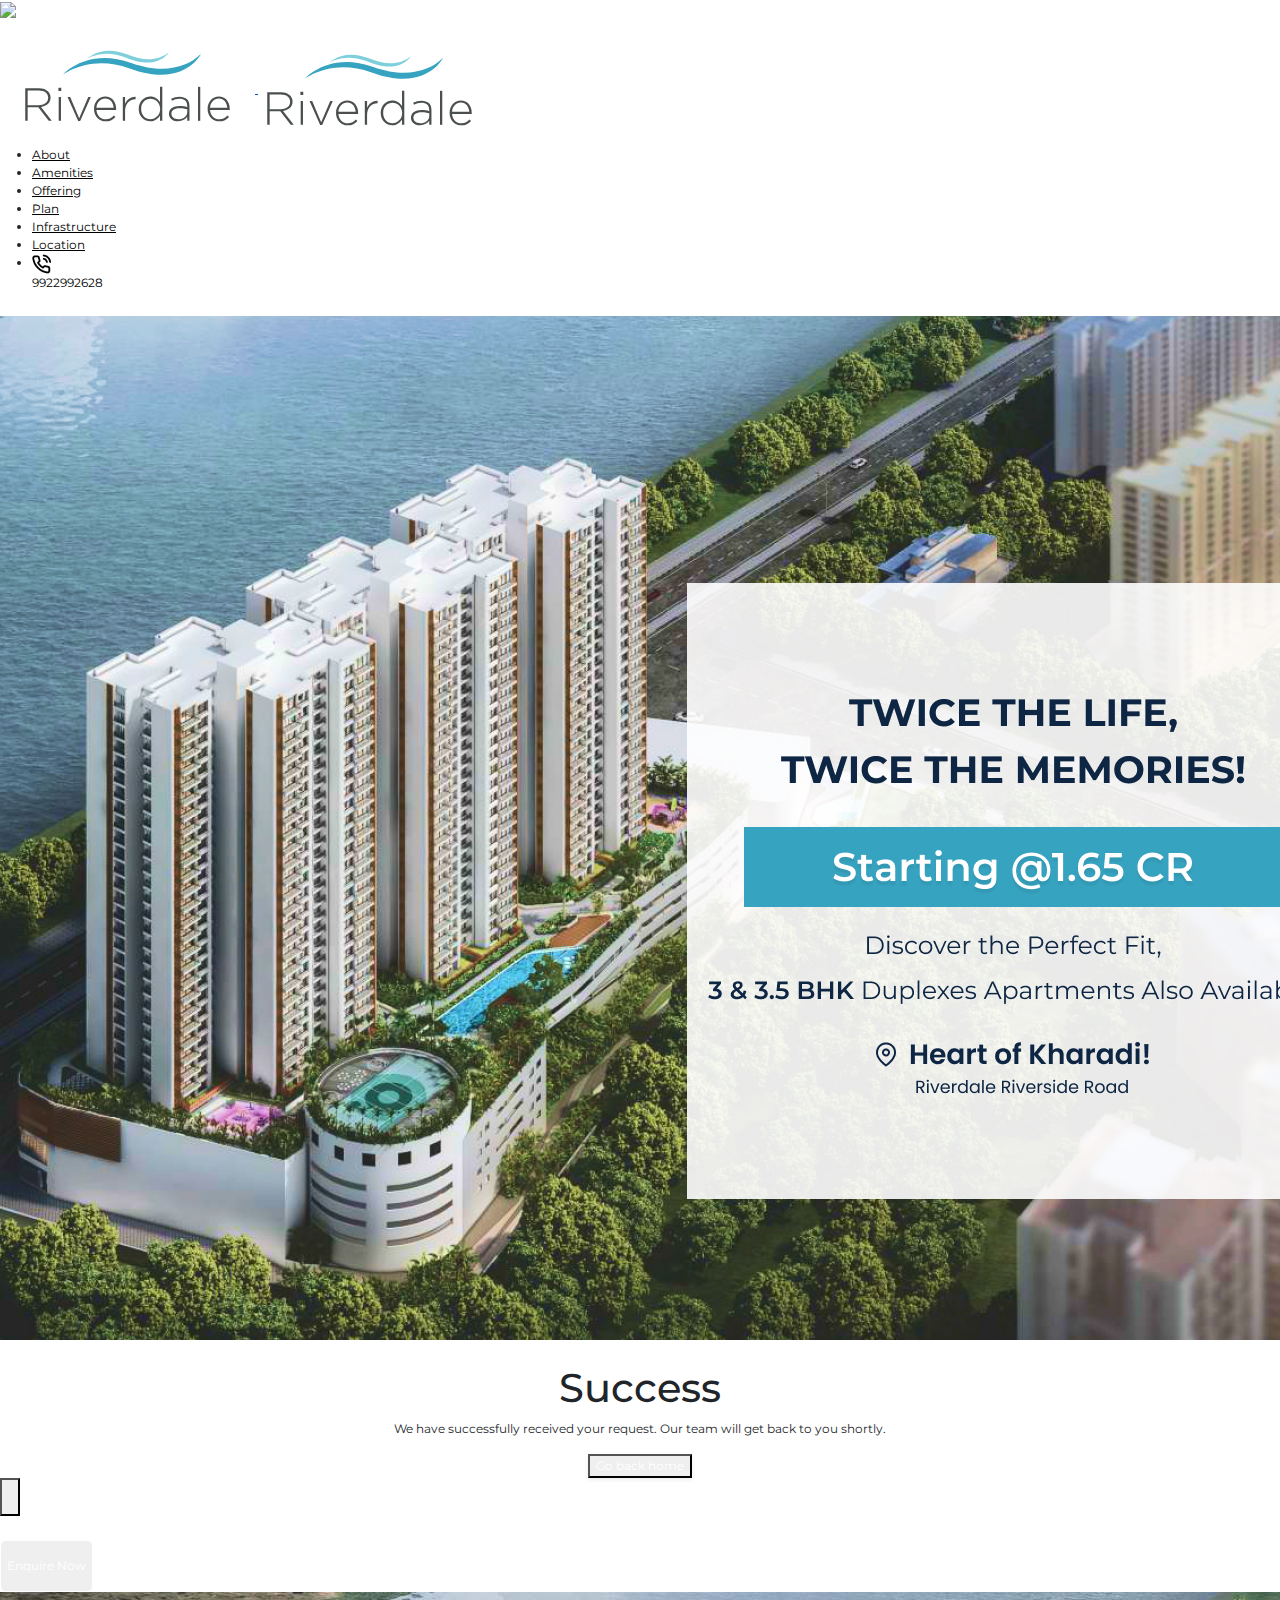
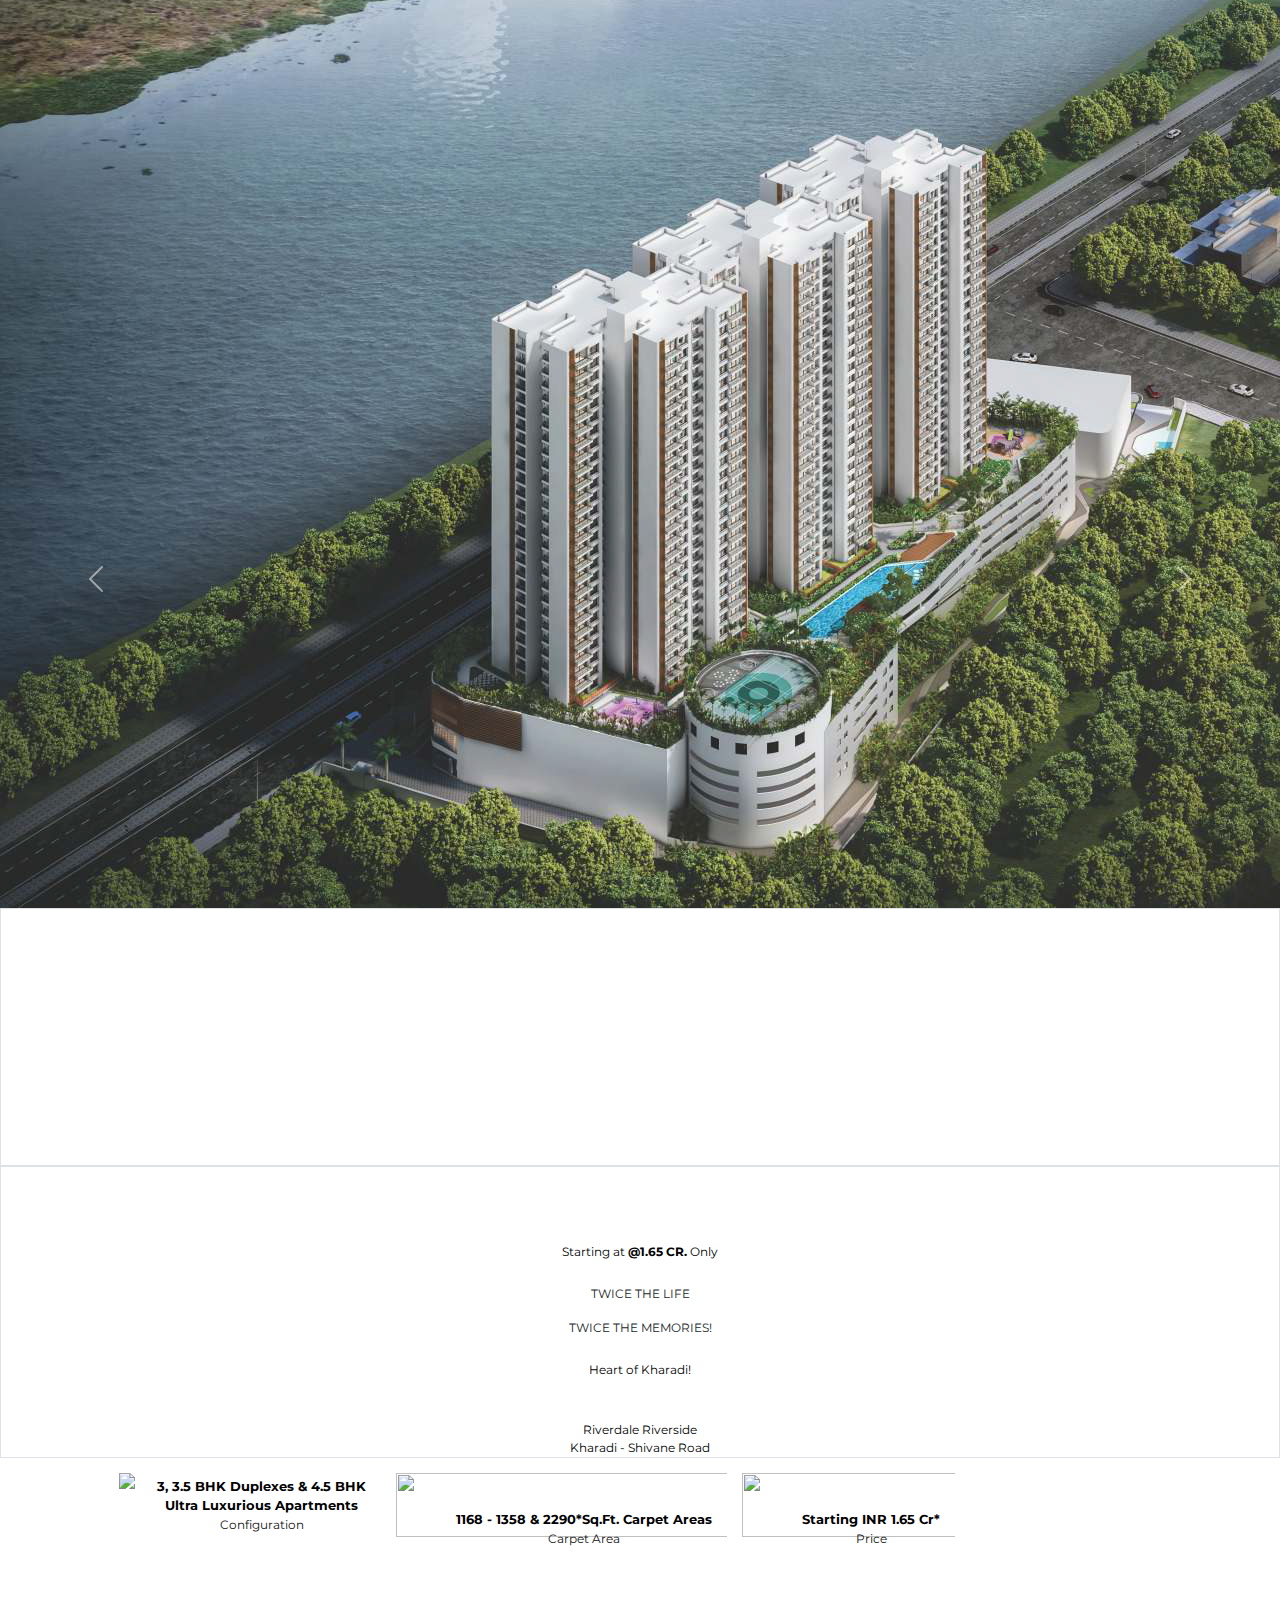
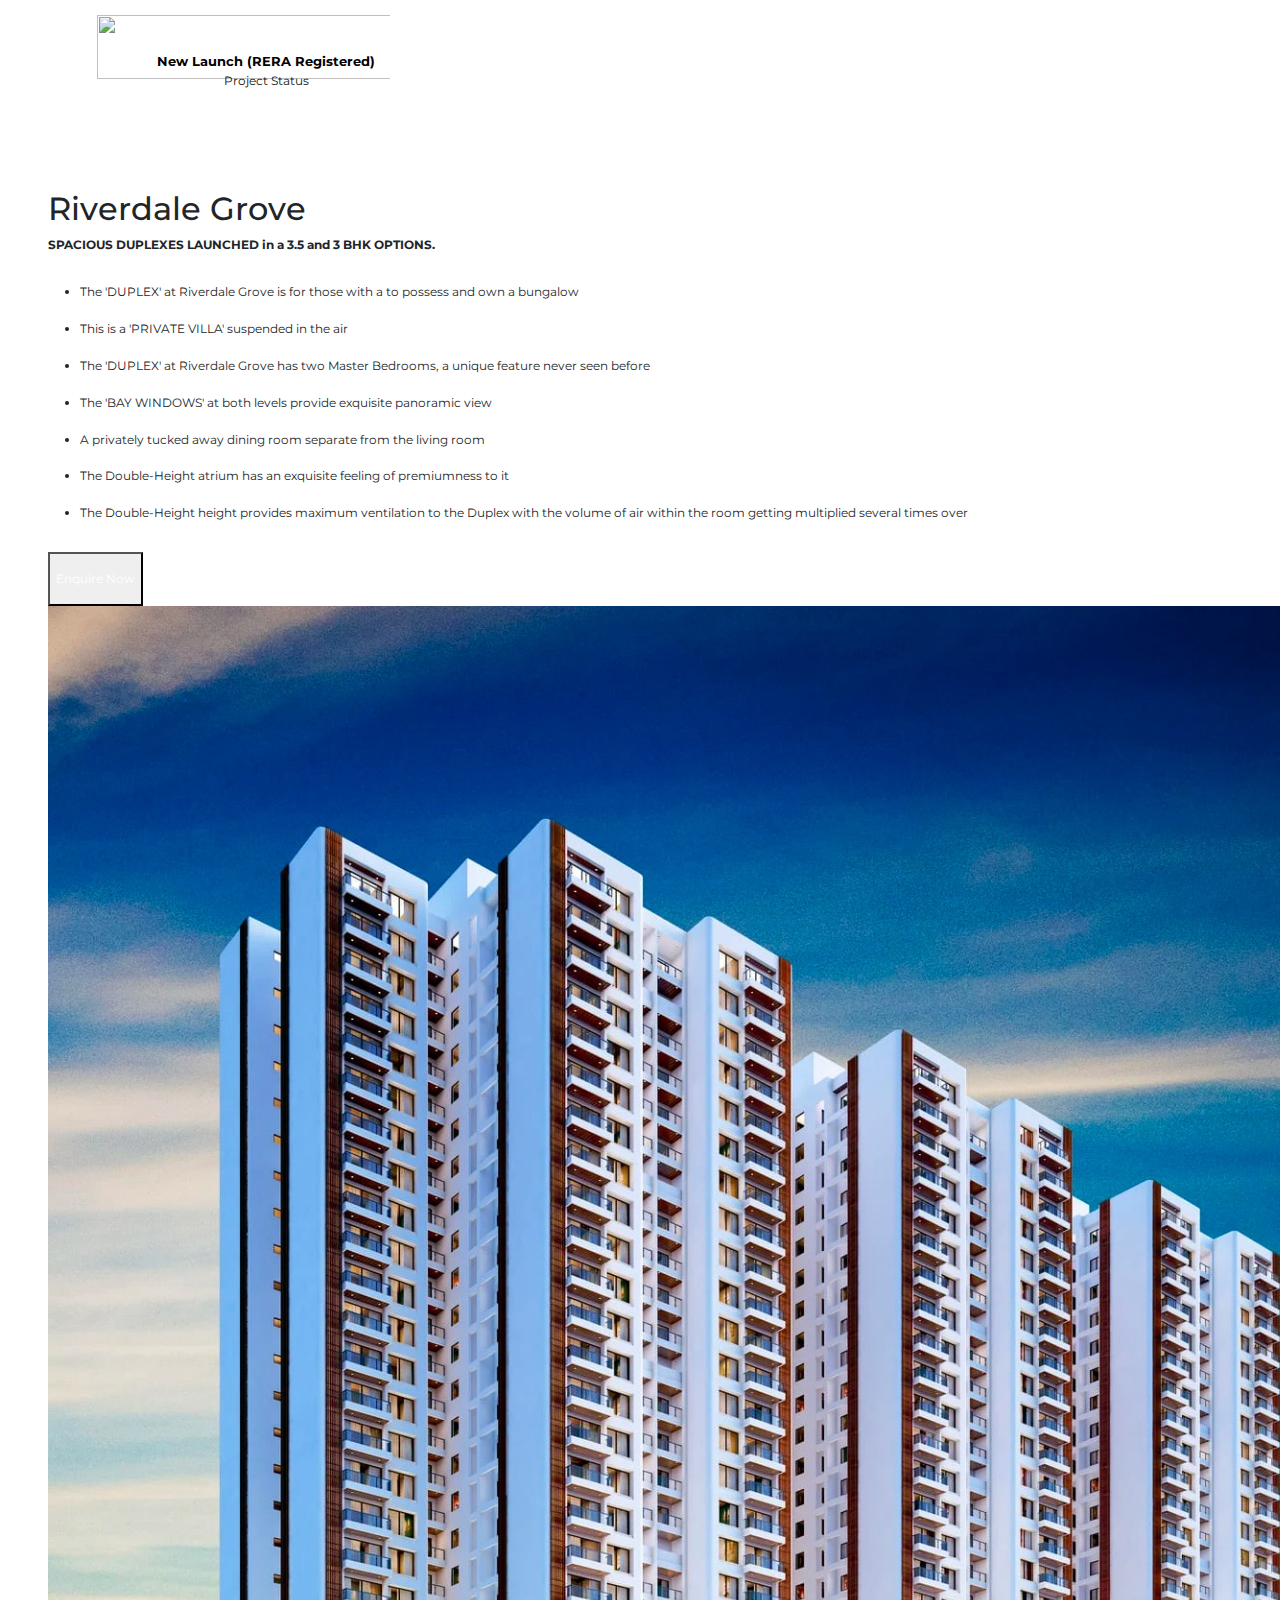
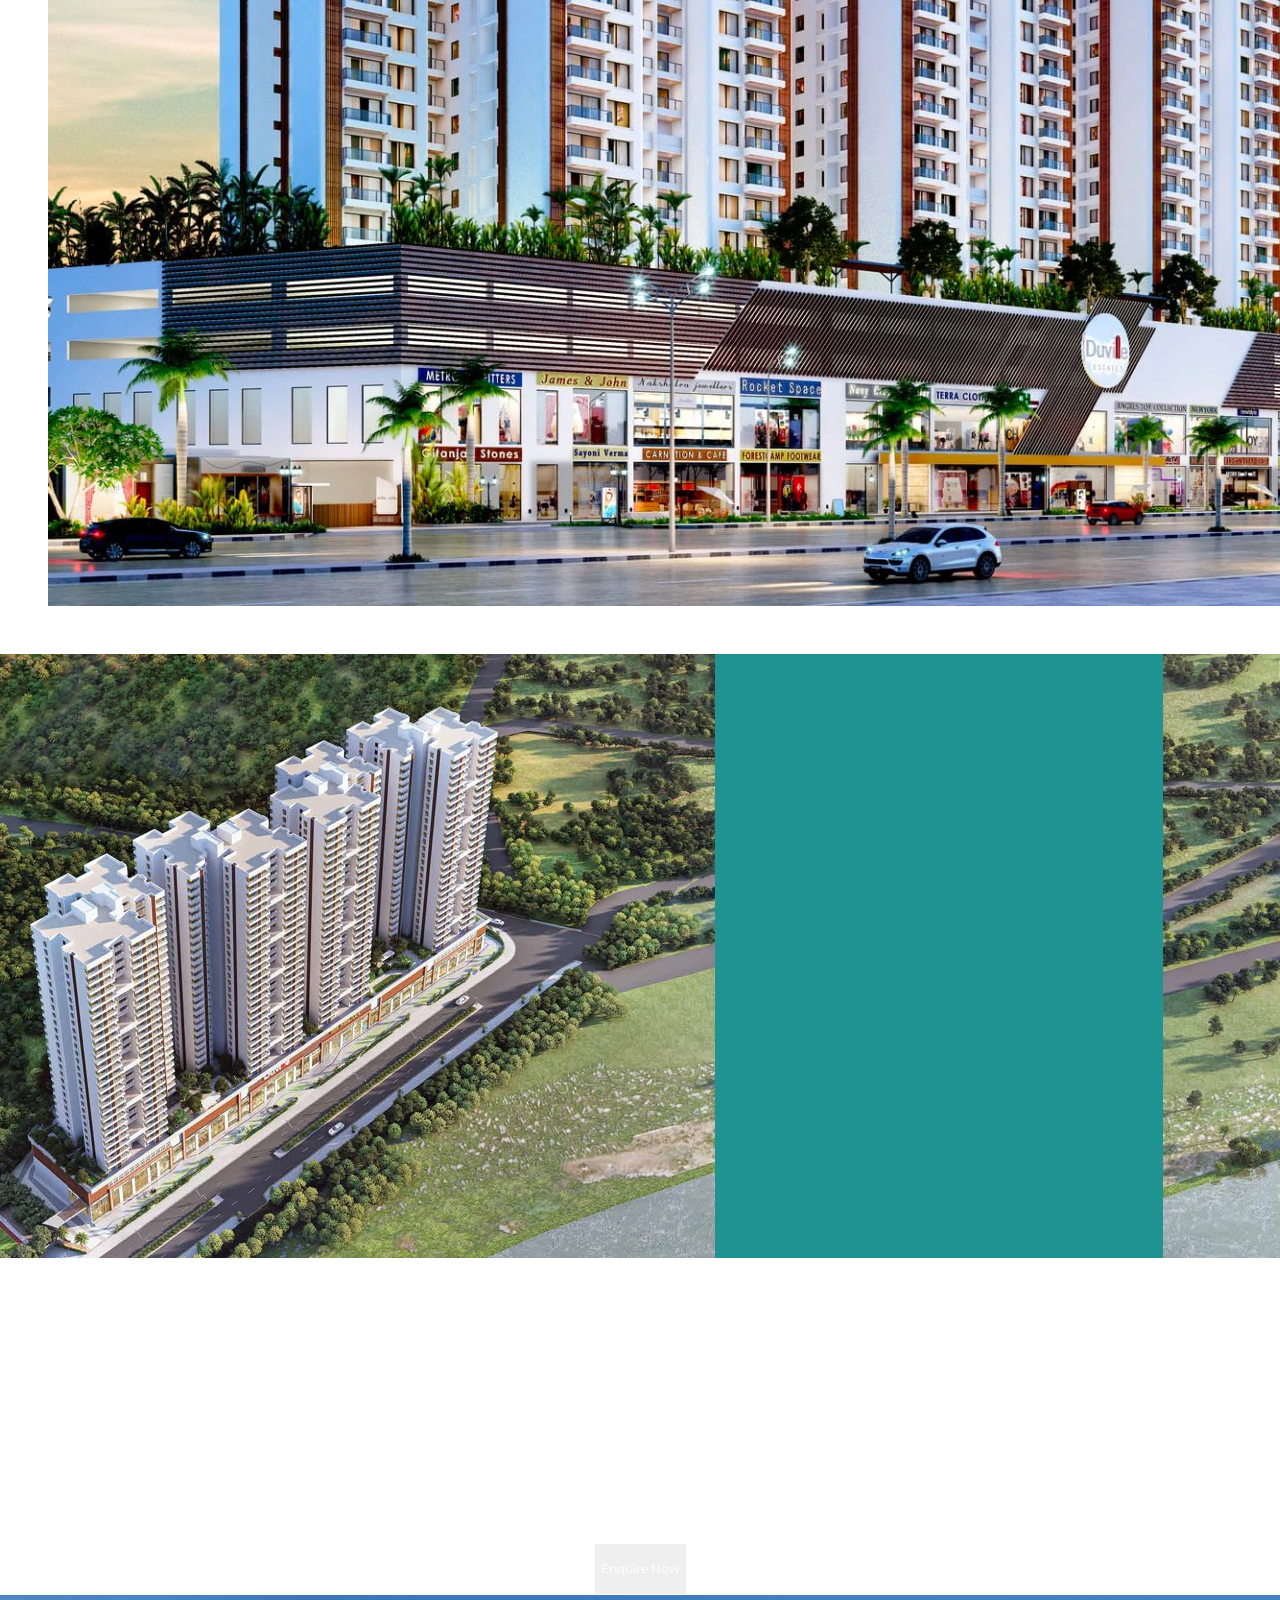
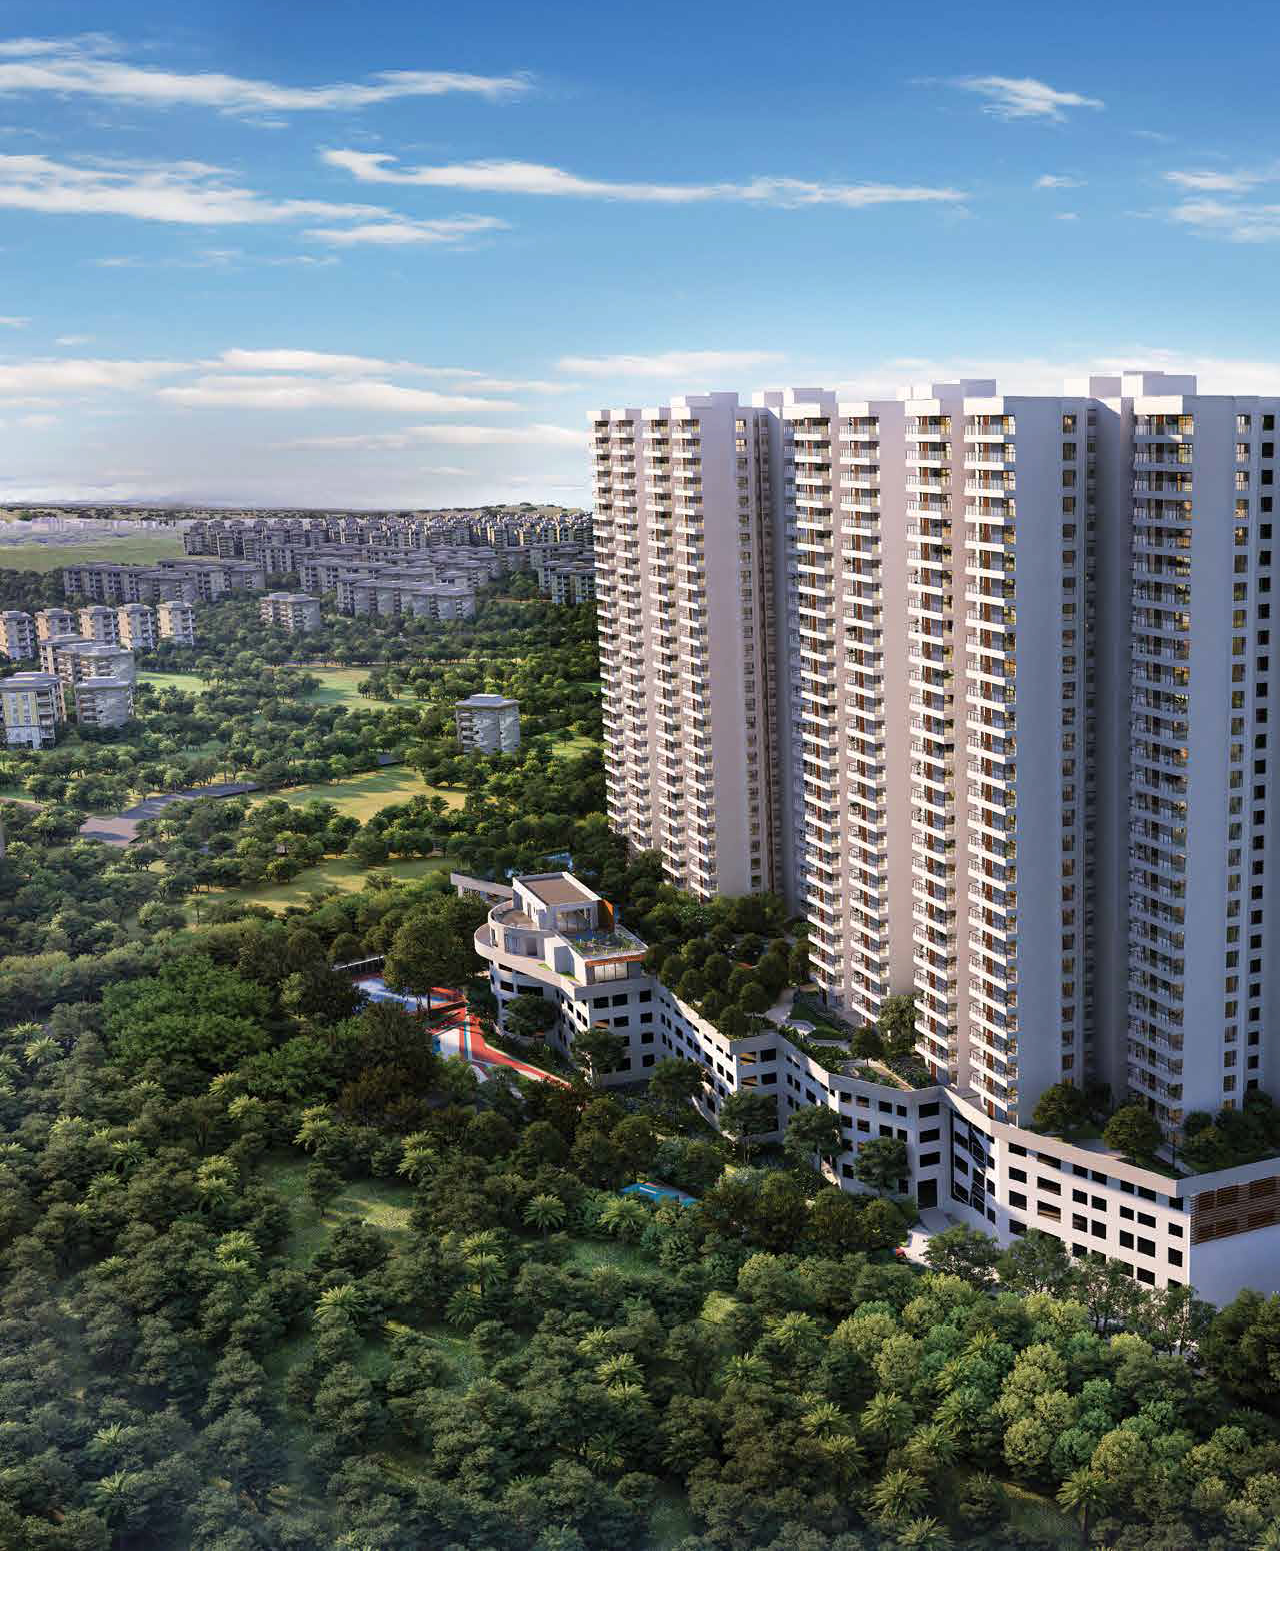
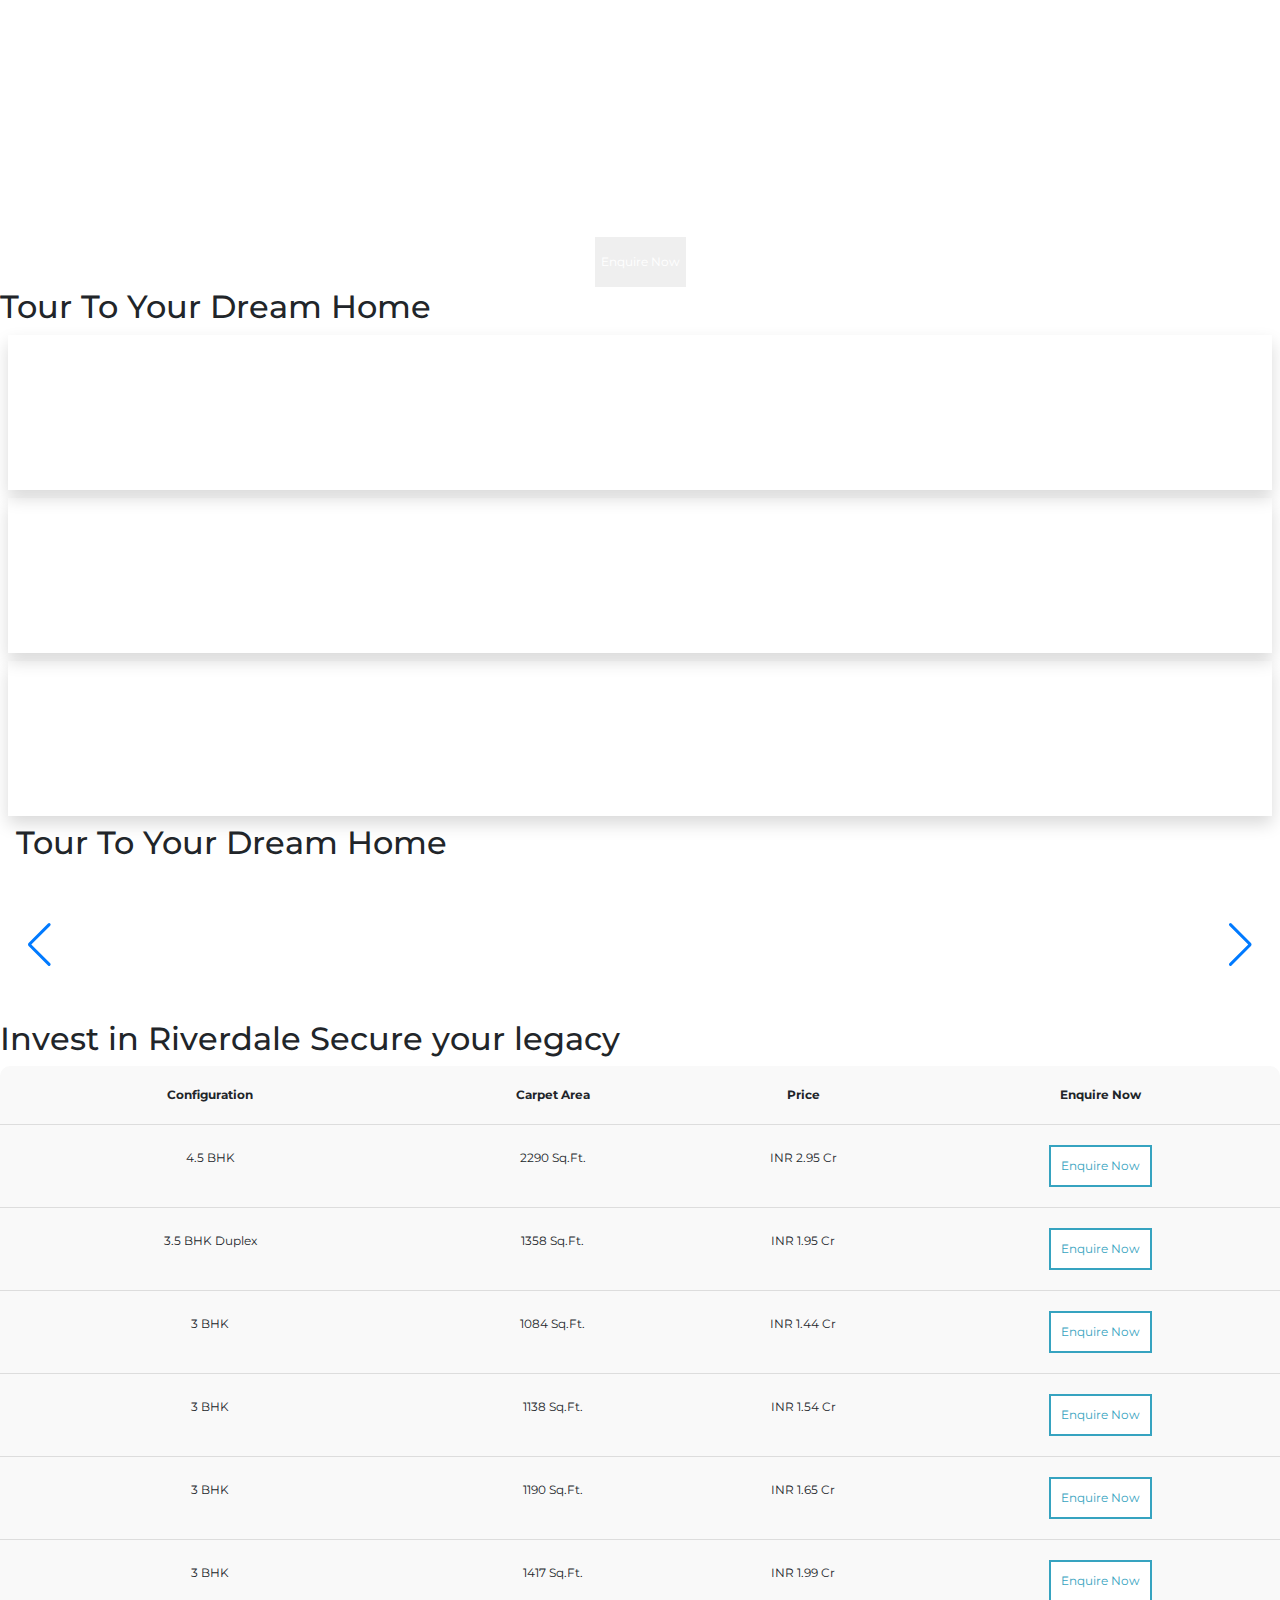
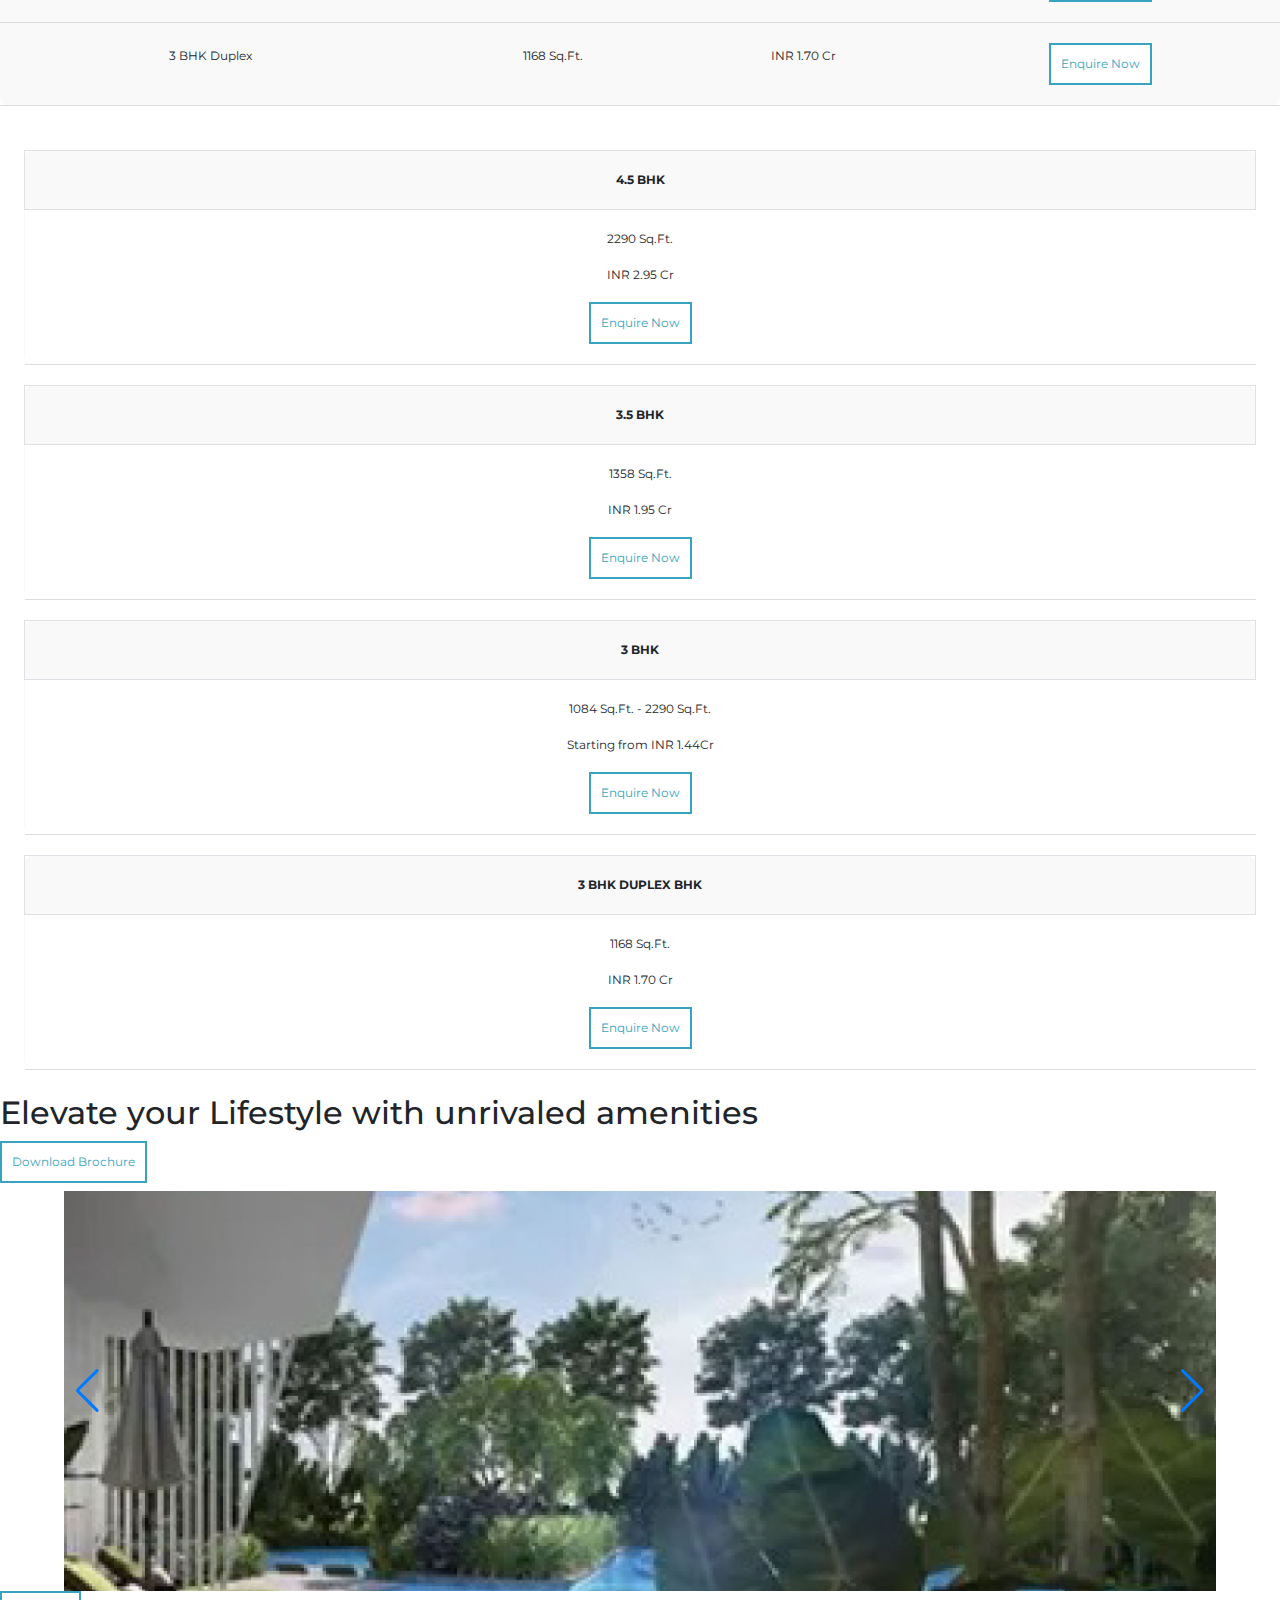
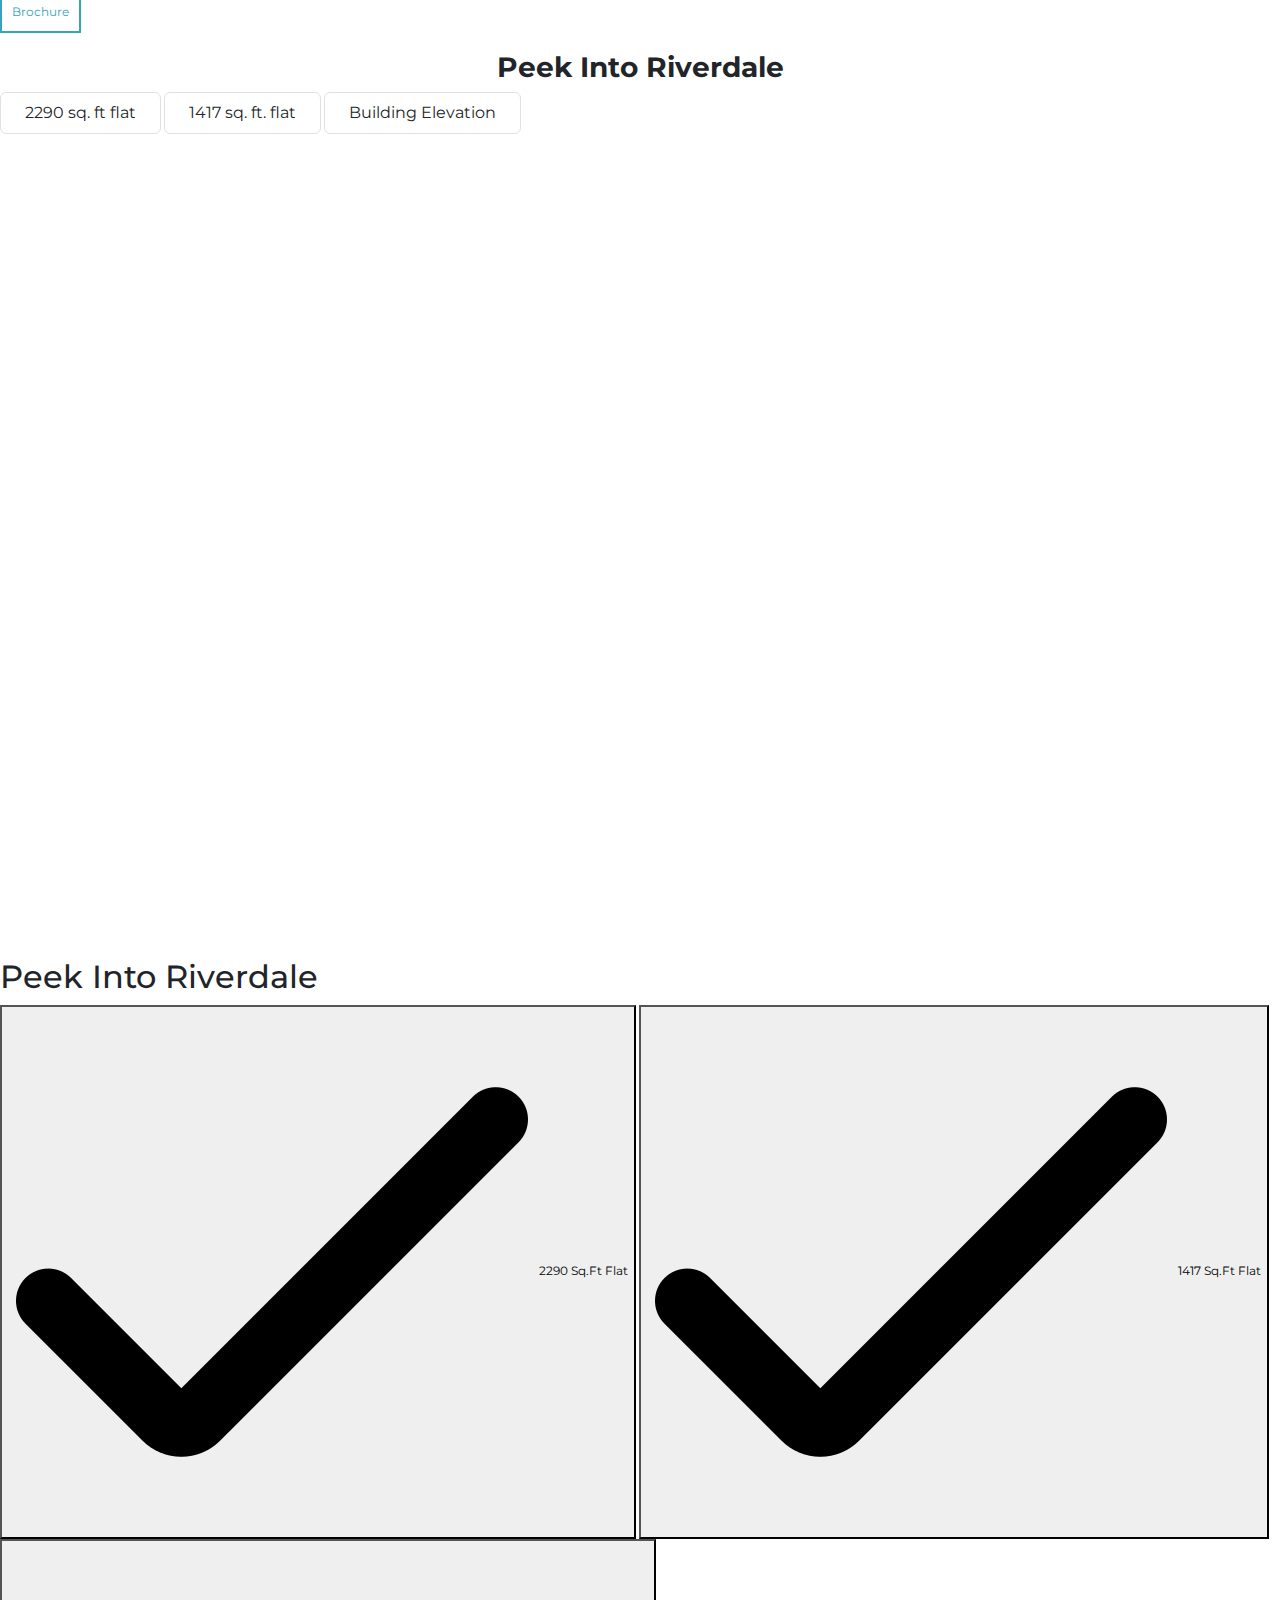
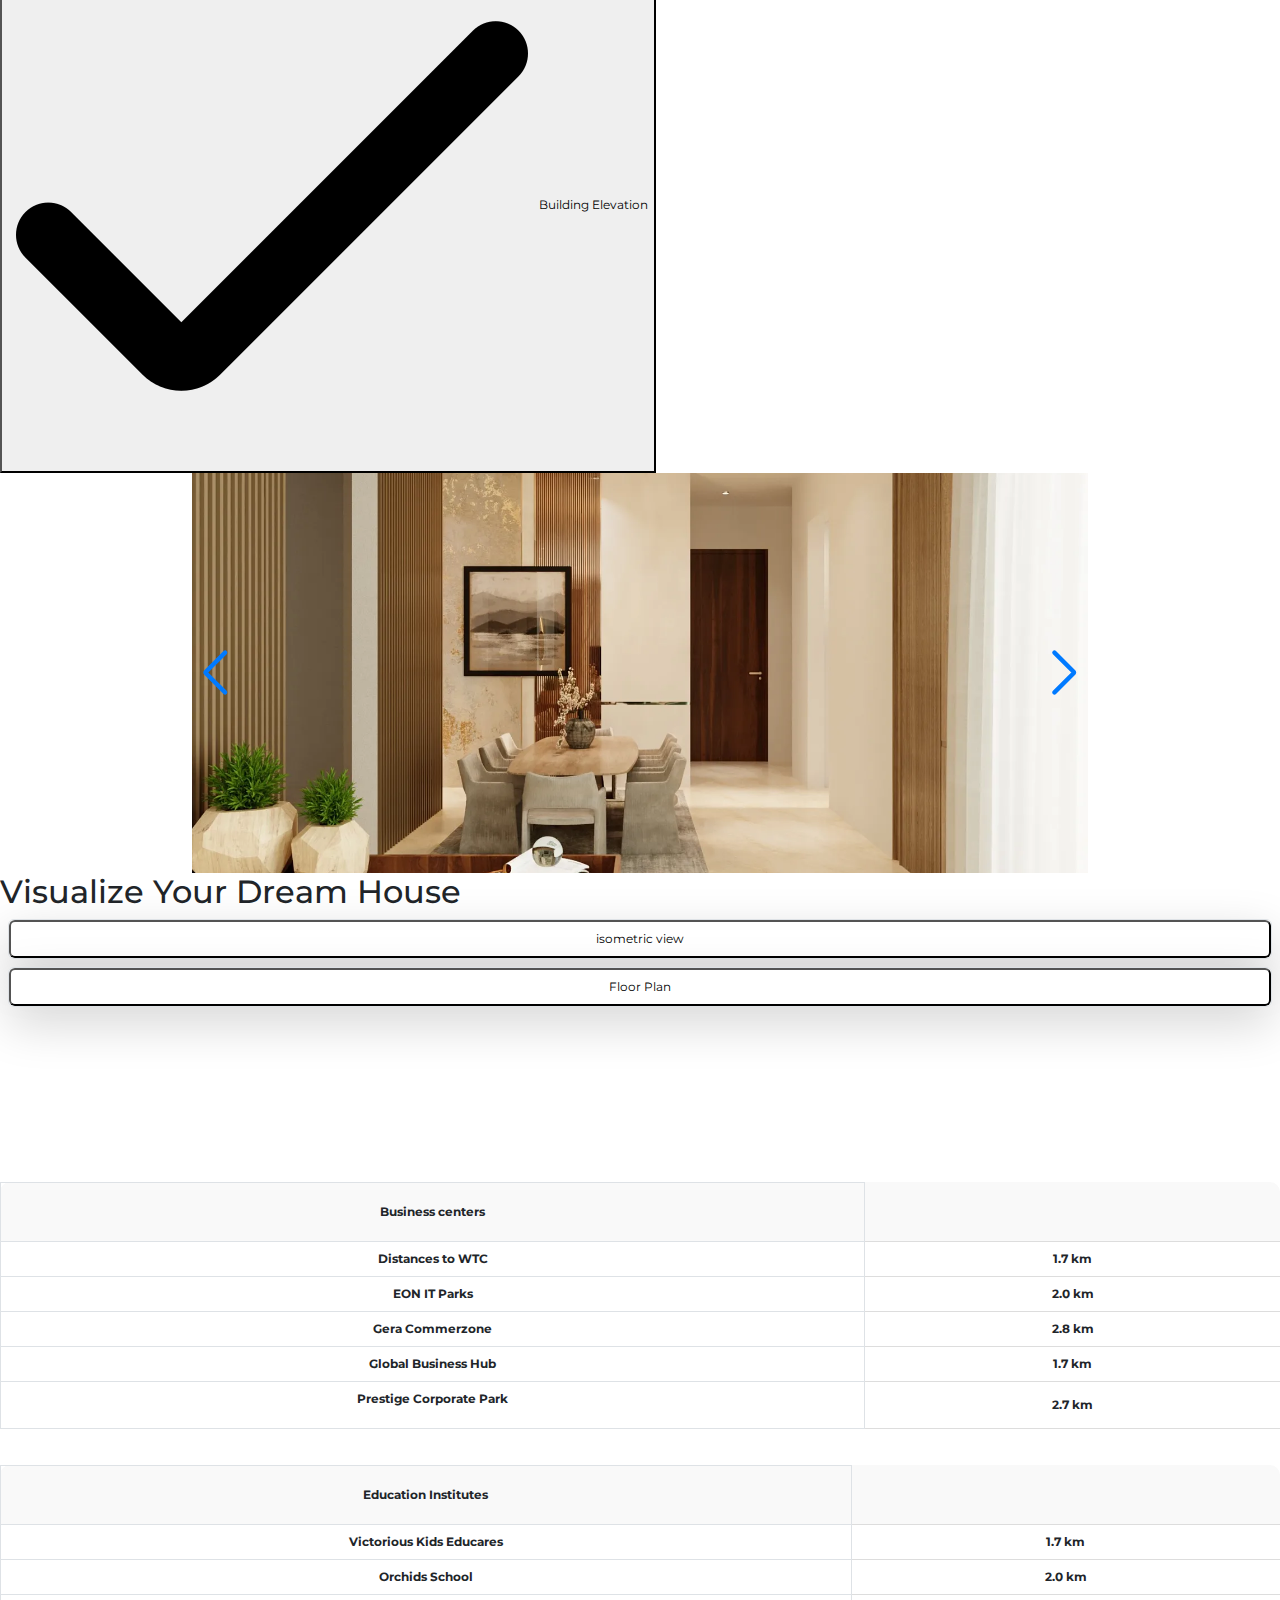
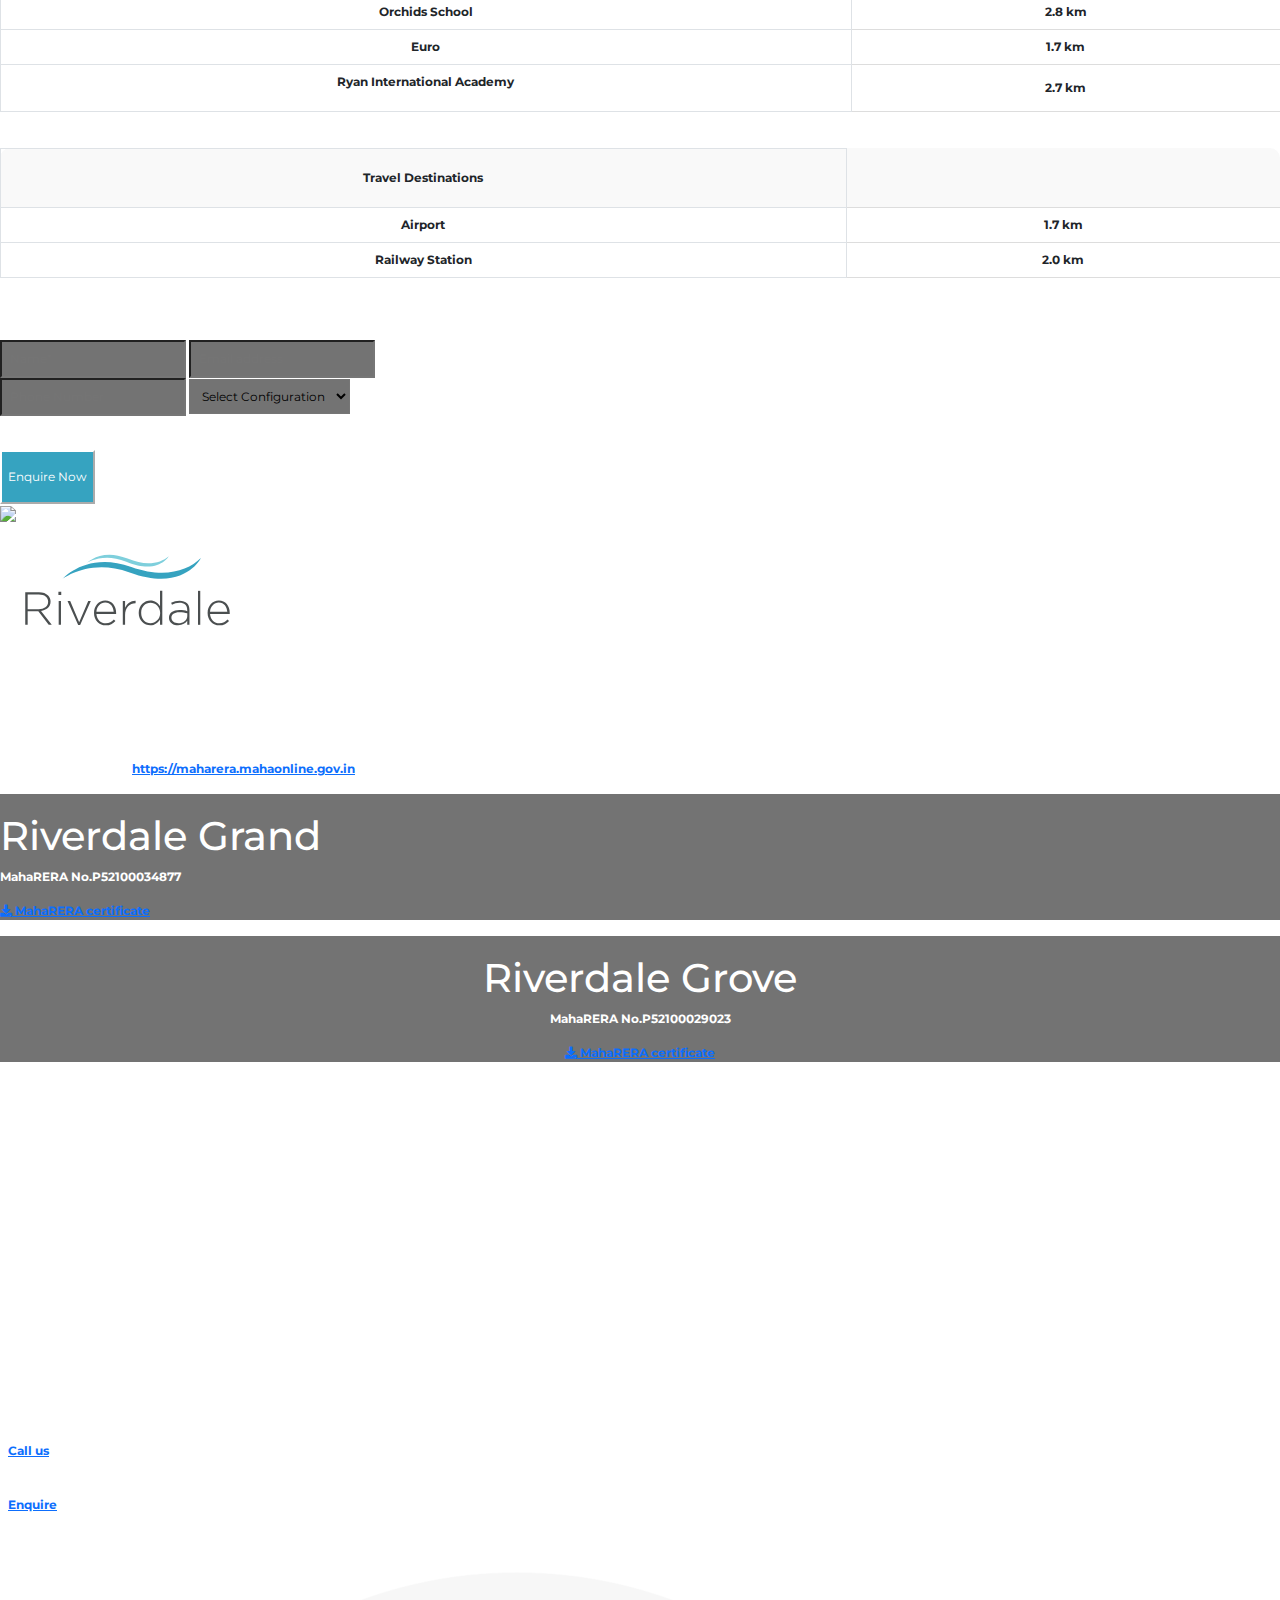
==== commit a081985a: "banner and footer update" ====
--- a/index.html
+++ b/index.html
@@ -5,7 +5,15 @@
   <link rel="stylesheet" href="https://cdnjs.cloudflare.com/ajax/libs/font-awesome/5.15.4/css/all.min.css">
   <link href="https://cdn.jsdelivr.net/npm/bootstrap@5.3.3/dist/css/bootstrap.min.css" rel="stylesheet" integrity="sha384-QWTKZyjpPEjISv5WaRU9OFeRpok6YctnYmDr5pNlyT2bRjXh0JMhjY6hW+ALEwIH" crossorigin="anonymous">
   <script src="https://cdn.jsdelivr.net/npm/bootstrap@5.3.3/dist/js/bootstrap.bundle.min.js" integrity="sha384-YvpcrYf0tY3lHB60NNkmXc5s9fDVZLESaAA55NDzOxhy9GkcIdslK1eN7N6jIeHz" crossorigin="anonymous"></script>
-
+  <script async src="https://www.googletagmanager.com/gtag/js?id=AW-11375769926"></script>
+  <script>
+    window.dataLayer = window.dataLayer || [];
+    function gtag(){dataLayer.push(arguments);}
+    gtag('js', new Date());
+  
+    gtag('config', 'AW-11375769926');
+  </script>
+  
   <script src="https://code.jquery.com/jquery-3.2.1.slim.min.js"
     integrity="sha384-KJ3o2DKtIkvYIK3UENzmM7KCkRr/rE9/Qpg6aAZGJwFDMVNA/GpGFF93hXpG5KkN"
     crossorigin="anonymous"></script>
@@ -775,10 +783,15 @@
 
 
     <section id="popup-success" class="hidden">
+  <head>
+    <script>
+      gtag('event', 'conversion', {'send_to': 'AW-11375769926/TMVRCJja05YZEMbysbAq'});
+    </script>
+  </head>
       <div class="h-screen w-full fixed top-0 left-0 flex justify-center items-center bg-black/60 z-50">
         <div class="mx-auto max-w-lg bg-white m-4 p-8 rounded-lg relative">
           <div class="text-center">
-            <img class="w-full max-w-3xl object-cover mx-auto" src="./assets/Banner-2.png"/>
+            <img class="w-full max-w-3xl object-cover mx-auto" src="./assets/bannerthankyou.jpg"/>
             <h1 class="mt-4 text-3xl font-bold tracking-tight text-green-500 sm:text-5xl">Success</h1>
             <p class="mt-6 text-base leading-7 text-gray-600">We have successfully received your request. Our team will get back to you shortly.</p>
             <div class="mt-10 flex items-center justify-center gap-x-6">
@@ -2331,34 +2344,46 @@
       </style>
       <div
         class="flex flex-col md:flex-row-reverse bg-[#4C4C4C] pb-10 h-full text-white w-full gap-y- 20 place-content-center mx-auto mt-20">
+
+        <form id="popup-form" method="POST" >
         <div class=" flex  flex-col md:p-10 justify-center md:max-w-2xl  space-y-4  md:mt-10 p-10">
+
           <p class="flex justify-center md:justify-start text-white text-mob-heading md:text-[24px] leading-[21px] ">
-            Initiate a Conversation</p>
-          <div class="flex flex-col space-y-4">
+                        Initiate a Conversation</p>
+          <div class="flex flex-col space-y-4"> 
+
+      
             <div class="flex flex-row  justify-between">
-              <input type="text" id="firstname" placeholder="First name*"
-                class=" p-4 w-[130px] lg:mr-4 md:w-[336px] bg-custom-color placeholder:placeholder:text-[12px]  md:placeholder:text-[14px]  placeholder:leading-[21px]"
+
+              <input type="text" id="firstname" placeholder="Name*"
+                class=" p-2 w-[130px] lg:mr-4 md:w-[336px] bg-custom-color placeholder:placeholder:text-[12px]  md:placeholder:text-[14px]    placeholder:leading-[21px]"
                 name="firstname">
-              <input type="text" id="lastname" placeholder="Last name*"
-                class=" bg-custom-color p-4 w-[130px] md:w-[336px]  bg-transparent placeholder:placeholder:text-[12px]  md:placeholder:text-[14px] placeholder:leading-[21px]"
-                name="lastname">
-            </div>
+
+                <input type="email" 
+                name="email" placeholder="Email address" type="email" id="email" required="true"
+              
+                class=" bg-custom-color lg:mr-4 p-2 w-[130px] md:w-[336px] bg-custom-color placeholder:placeholder:text-[12px]  md:placeholder:text-[14px] placeholder:leading-[21px]"
+                >
+            </div>
+
+
             <div class="flex flex-row  justify-between">
-              <input type="email" id="email" placeholder="Email ID*"
-                class=" bg-custom-color lg:mr-4 p-4 w-[130px] md:w-[336px] bg-transparent placeholder:placeholder:text-[12px]  md:placeholder:text-[14px] placeholder:leading-[21px]"
-                name="email">
-              <input type="text" id="city" placeholder="City*"
-                class=" bg-custom-color p-4 w-[130px] md:w-[336px] bg-transparent placeholder:placeholder:text-[12px]  md:placeholder:text-[14px] placeholder:leading-[21px]"
+             
+              <input 
+
+              placeholder="Phone Number" type="number" id="phone" required="true" maxlength="10"
+                class=" bg-custom-color p-2 w-[130px] md:w-[336px] bg-custom-color placeholder:placeholder:text-[12px]  md:placeholder:text-[14px] placeholder:leading-[21px]"
                 name="city">
-            </div>
-            <div class="flex flex-row  justify-between">
-              <input type="text" id="budget" placeholder="Budget*"
-                class=" bg-custom-color lg:mr-4 p-4 w-[130px] md:w-[336px] bg-transparent placeholder:placeholder:text-[12px]  md:placeholder:text-[14px] placeholder:leading-[21px]"
-                name="budget">
-              <input type="text" id="source" placeholder="Source*"
-                class=" bg-custom-color  p-4 w-[130px] md:w-[336px] bg-transparent placeholder:placeholder:text-[12px]  md:placeholder:text-[14px] placeholder:leading-[21px]"
-                name="source">
-            </div>
+
+                <select name="configuration" id="duplex" val class="ml-4 bg-custom-color p-2 w-[130px] md:w-[336px] bg-custom-color placeholder:placeholder:text-[12px] lg:text-[18px]  md:placeholder:text-[14px] placeholder:leading-[21px]">
+                  <option value="text-red-600"  disabled selected>Select Configuration</option>
+                  <option value="2duplex">2 BHK Apartment</option>
+                  <option value="3duplex">3 BHK Duplex</option>
+                  <option value="3.5duplex">3.5 BHK Duplex</option>
+                  <option value="4.5duplex">4.5 BHK Apartment</option>
+                </select>
+            </div>
+          
           </div>
 
 
@@ -2367,14 +2392,16 @@
             consent takes precedence over any registration for DNC/NDNC.</p>
 
 
+         
           <button
-          onclick="Enquire()"
-            class="popup-btn enquirebtn flex justify-start  mt-8 mr-0 w-fit inline-block px-12 py-3 text-sm font-medium text-white ">
+          id="popup-form-btn" type="submit"
+          onclick="savedata()"
+            class="submit enquirebtn flex justify-start  mt-8 mr-0 w-fit inline-block px-12 py-3 text-sm font-medium text-white ">
             Enquire Now
           </button>
 
         </div>
-
+</form>
 
         <div class="p-8">
           <div class="space-y-4">
@@ -2419,7 +2446,7 @@
 
 
                 </div>
-                <div class="text-xs	">
+                <div class="text-xs	pr-2">
                   <h1 class="font-semibold text-left">Riverdale Grand</h1>
                   <p class="text-smfont-plus-jakarta-sans text-left">MahaRERA No.P52100034877</p>
                   <p class="text-sm  font-plus-jakarta-sans text-red"><a href="/pdf_files/Riverdale-Grand.pdf"
@@ -2438,7 +2465,7 @@
 
                 </div>
 
-                <div class="text-center text-xs	 text-left">
+                <div class="text-center pr-2 text-xs	 text-left">
                   <h1 class="font-semibold text-left">Riverdale Grove</h1>
 
                   <p class="font-plus-jakarta-sans text-left">MahaRERA No.P52100029023</p>
@@ -2483,7 +2510,7 @@
     <!-- Footer -->
     <footer class="youtubevideo bg-black flex justify-center xs:mb-10 sm:mb-10">
       <div class="mx-auto max-w-screen-1xl px-4 py-6 sm:px-24 lg:px-8 text-white">
-      © Copyright 2024 Riverdale Grand | Disclaimer | Designed and Developed by<a href="https://blackcherie.media/"> Black Cherie Media</a>
+© Copyright 2024 Riverdale Grand | Disclaimer | Designed and Developed by<a href="https://blackcherie.media/"> Black Cherie Media</a>
       </div>
 
     </footer>
@@ -2531,7 +2558,7 @@
             <label class="sr-only" for="name">Configuration</label>
             <select name="configuration" id="duplex" val class="w-full rounded-lg border border-gray-200 p-3 text-sm">
               <option value="" disabled selected>Select Configuration</option>
-              <option value="3duplex">2 BHK Apartment</option>
+              <option value="2duplex">2 BHK Apartment</option>
               <option value="3duplex">3 BHK Duplex</option>
               <option value="3.5duplex">3.5 BHK Duplex</option>
               <option value="4.5duplex">4.5 BHK Apartment</option>
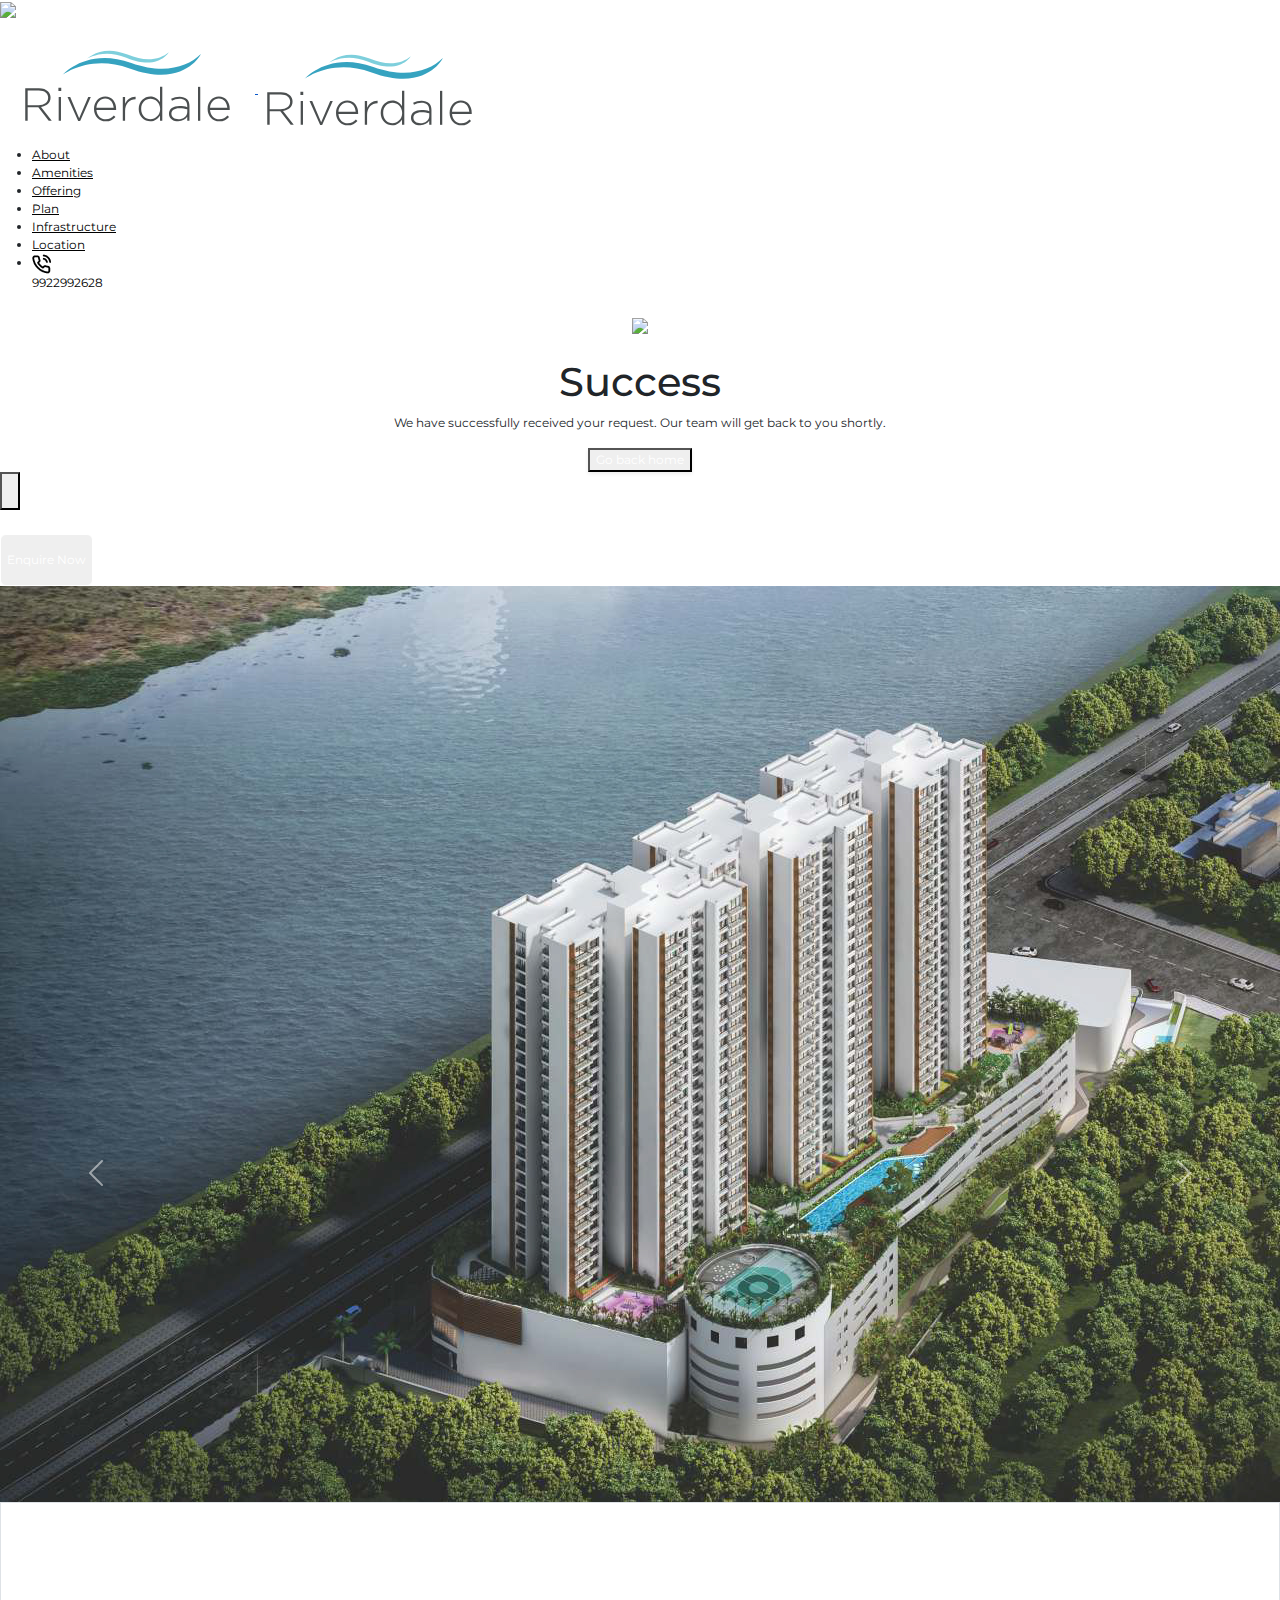
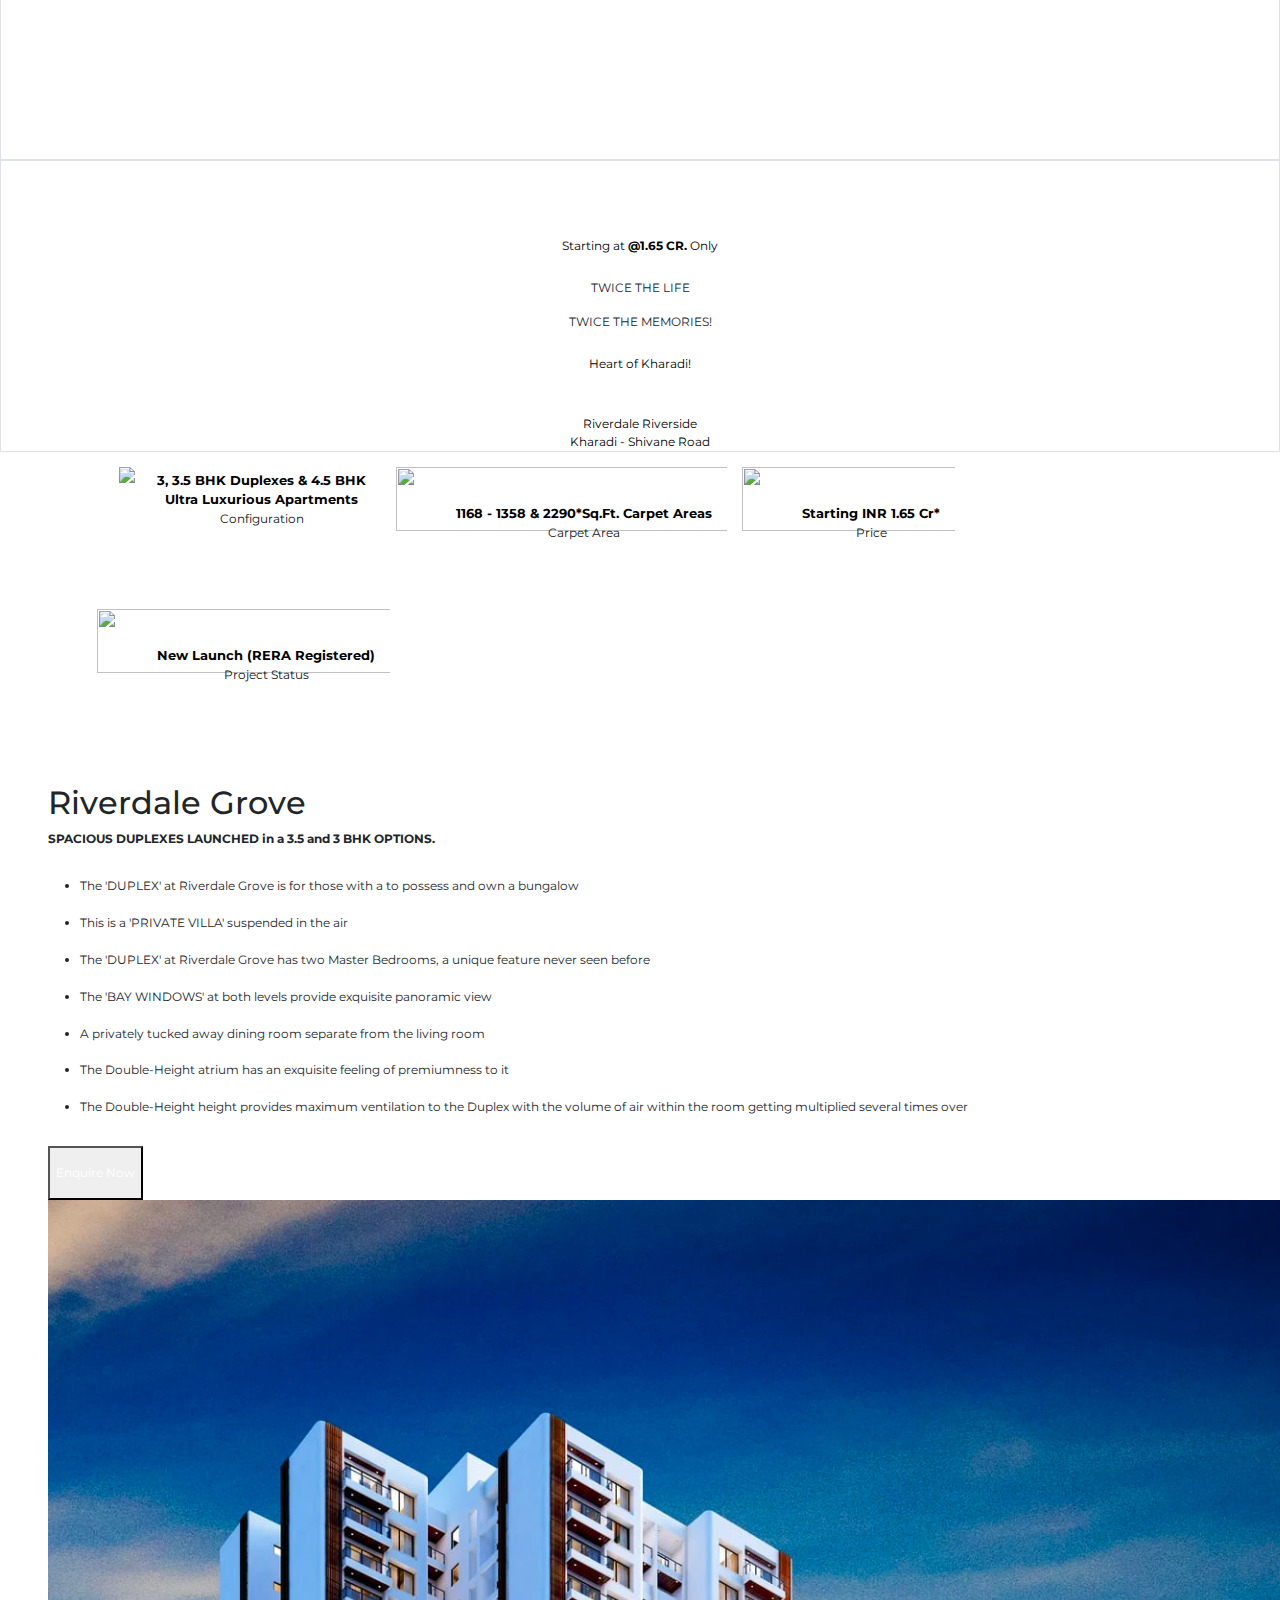
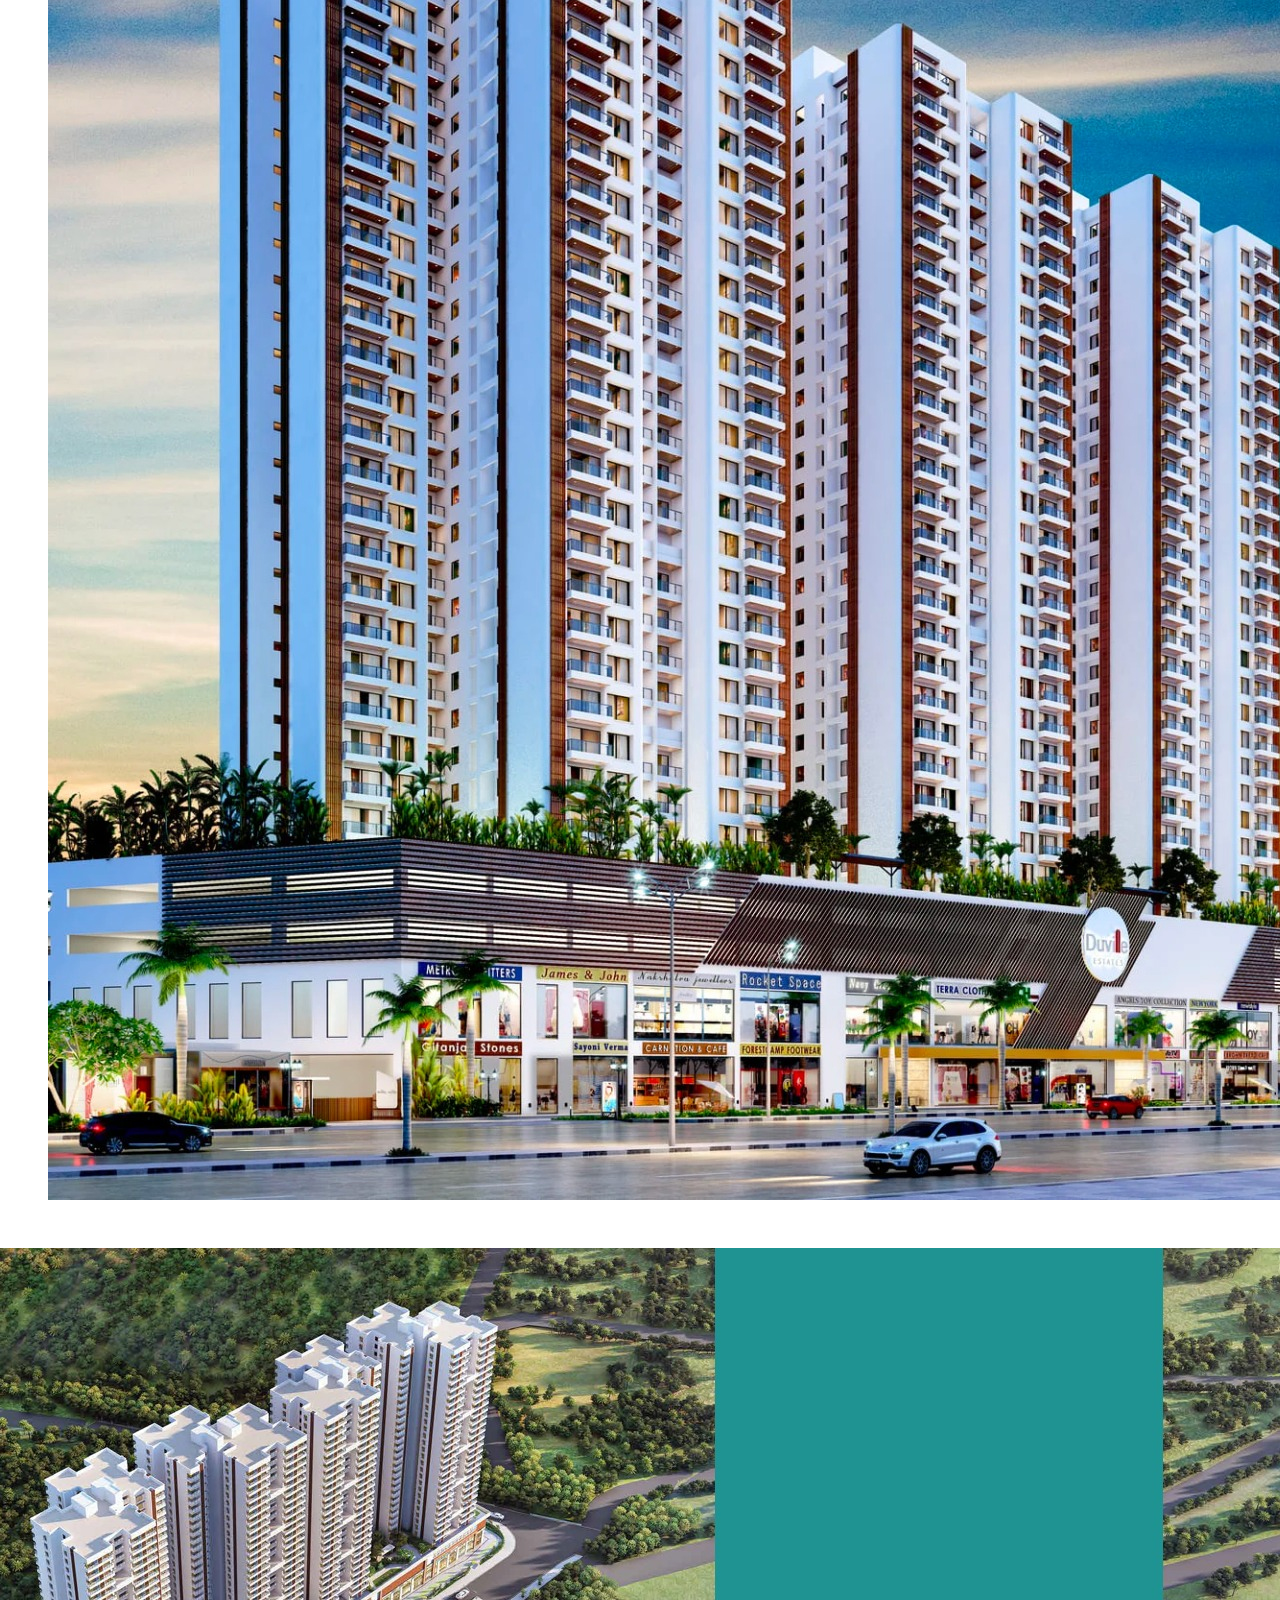
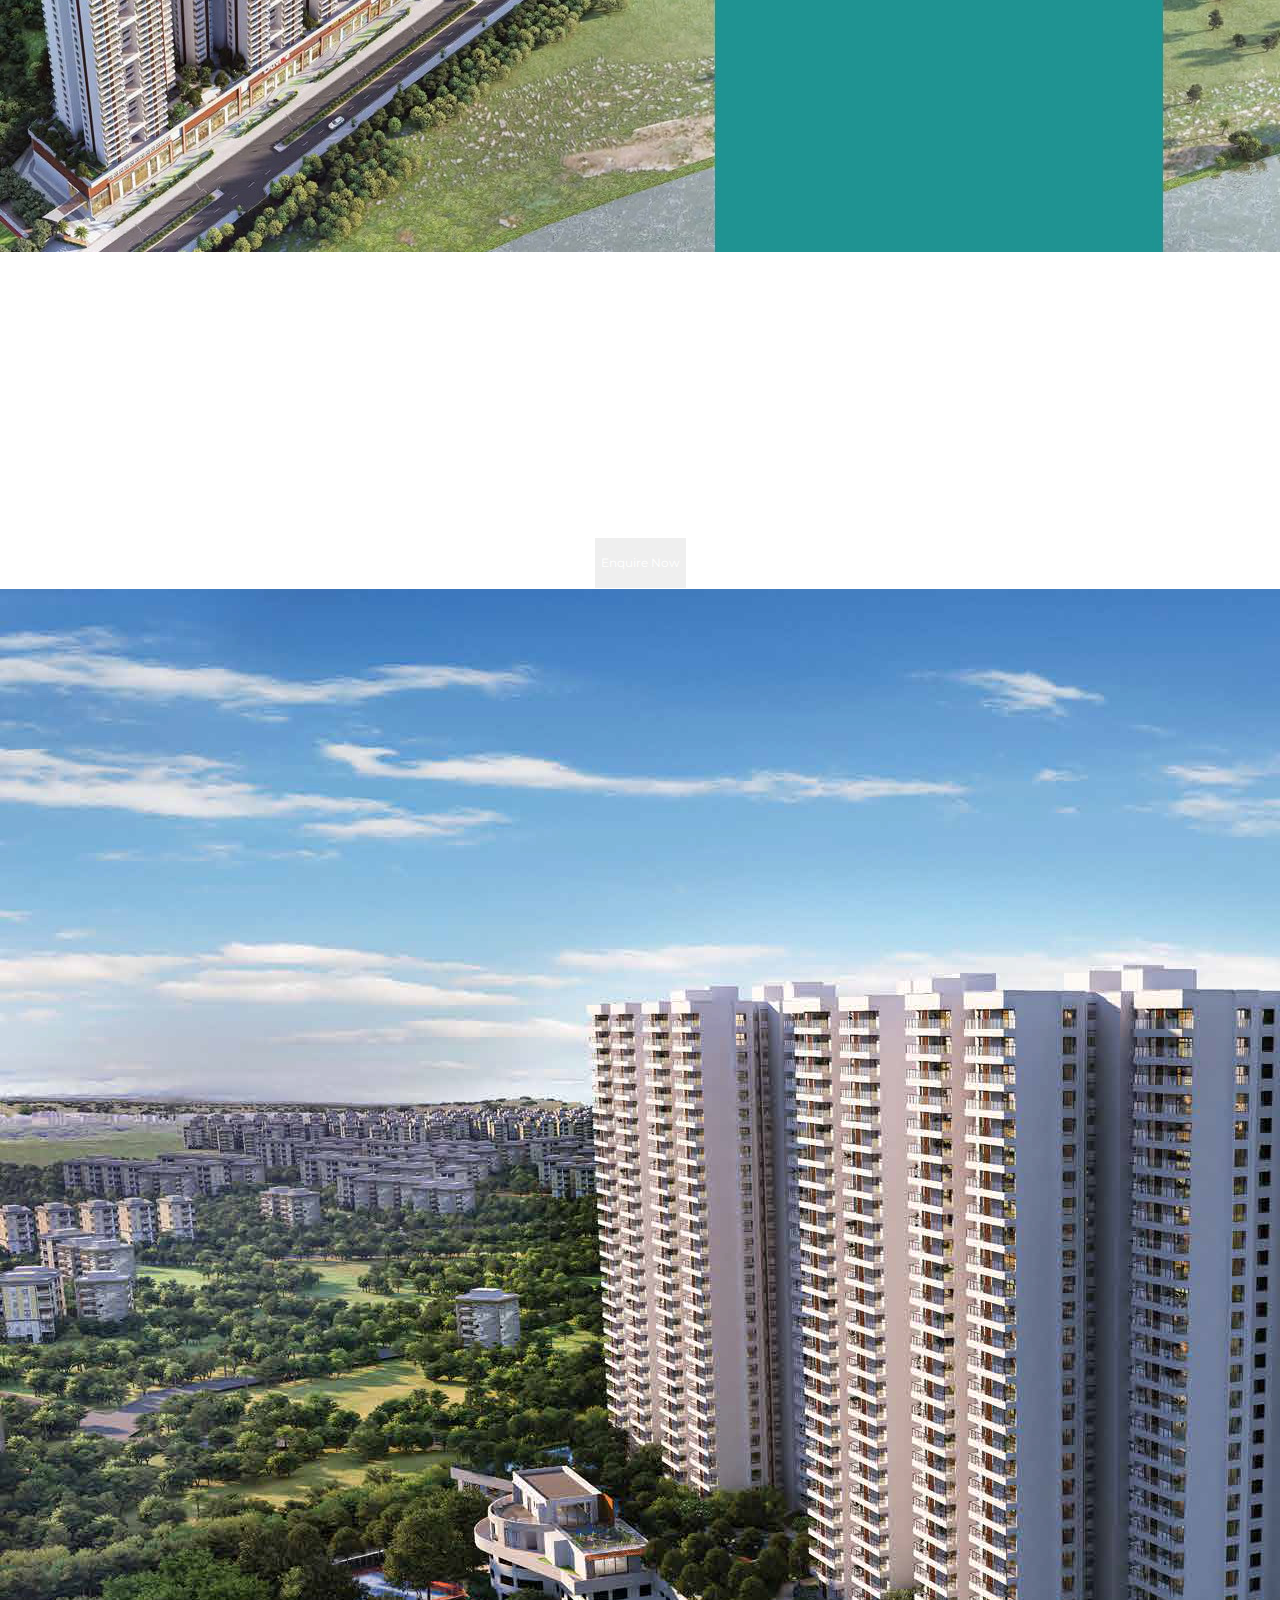
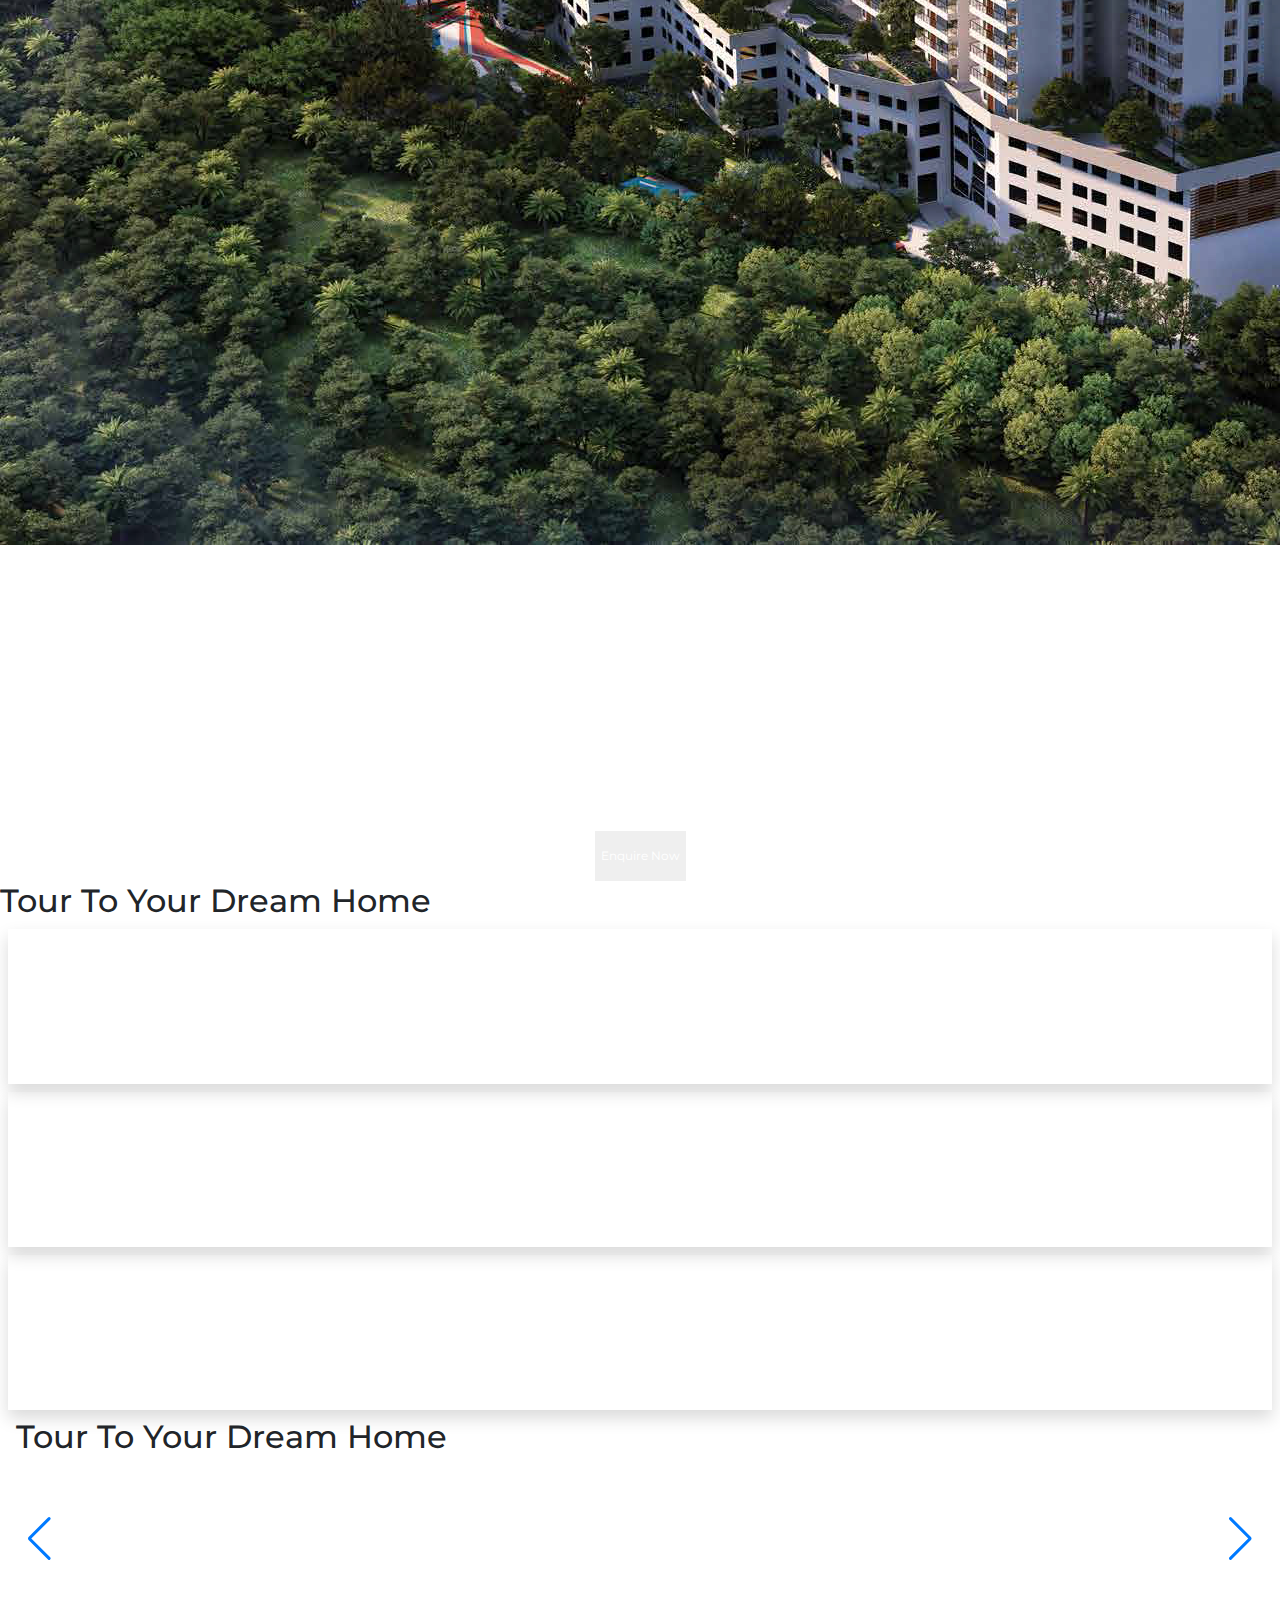
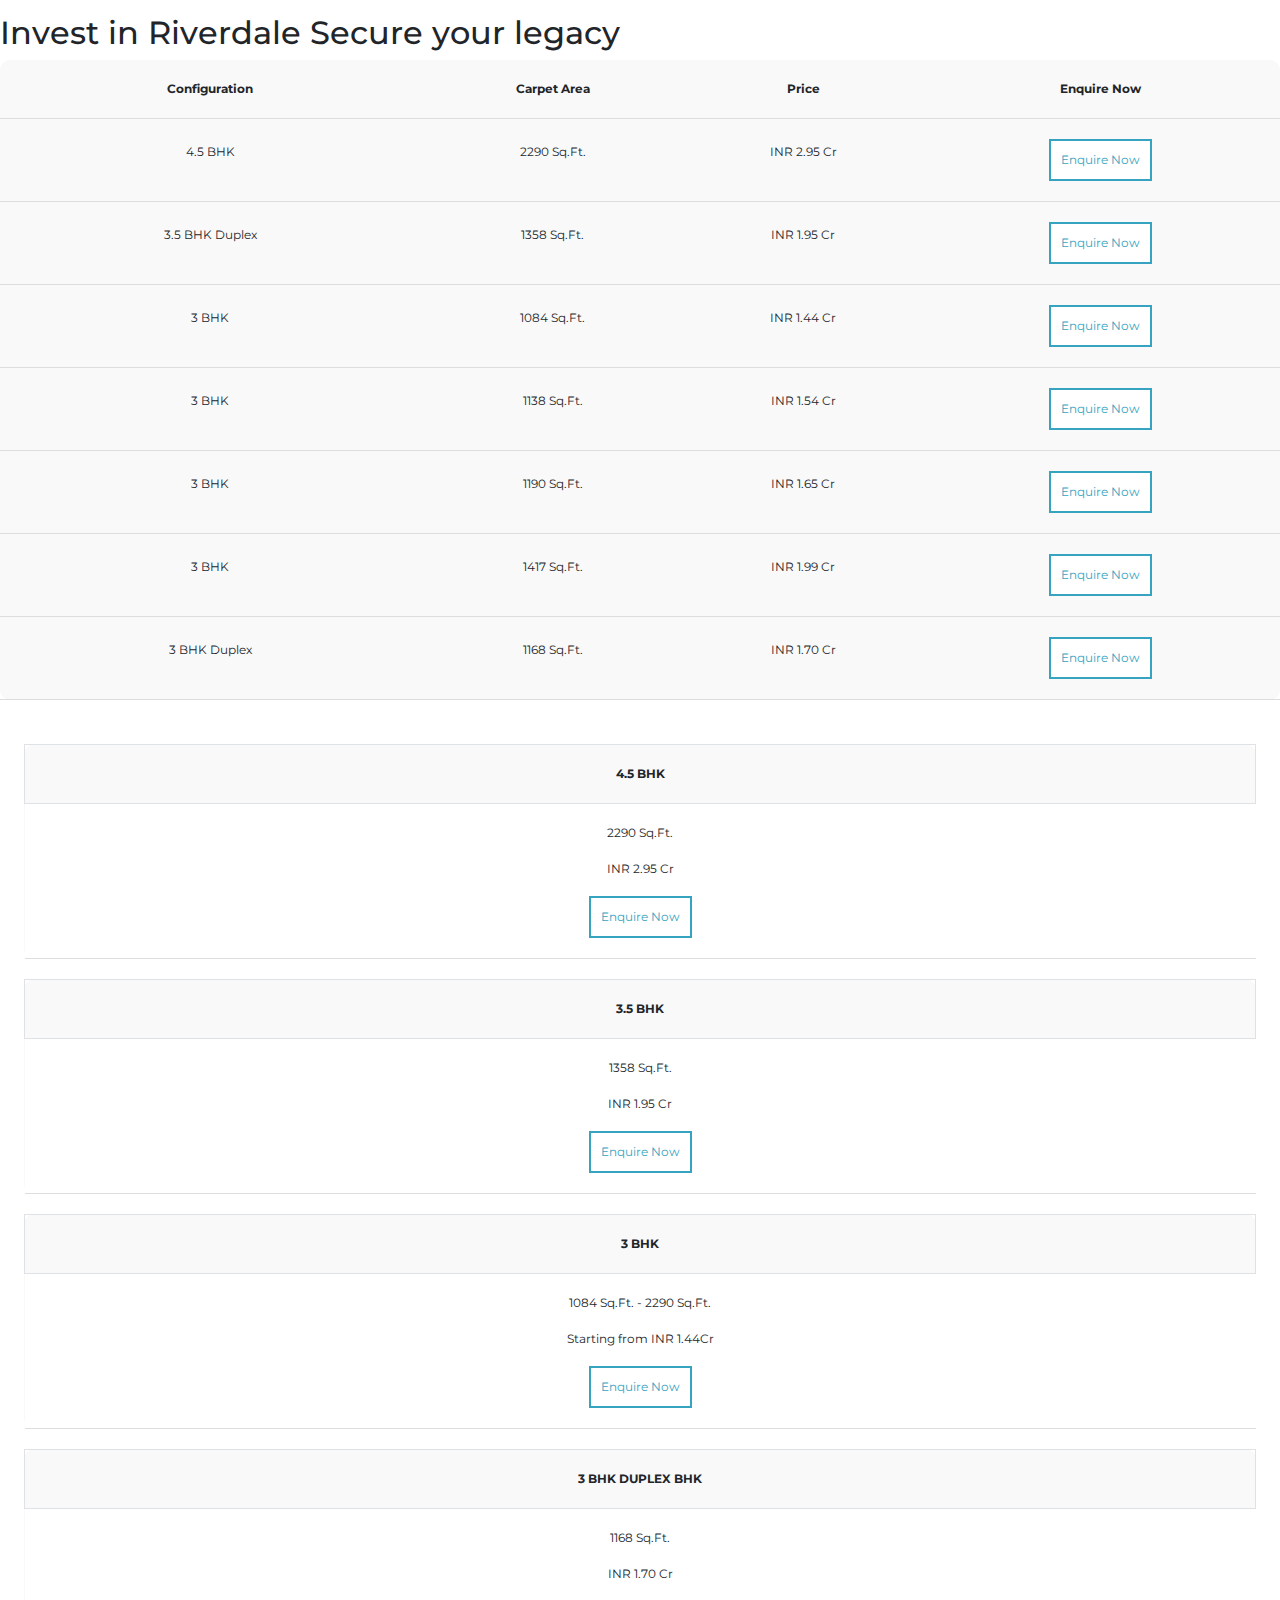
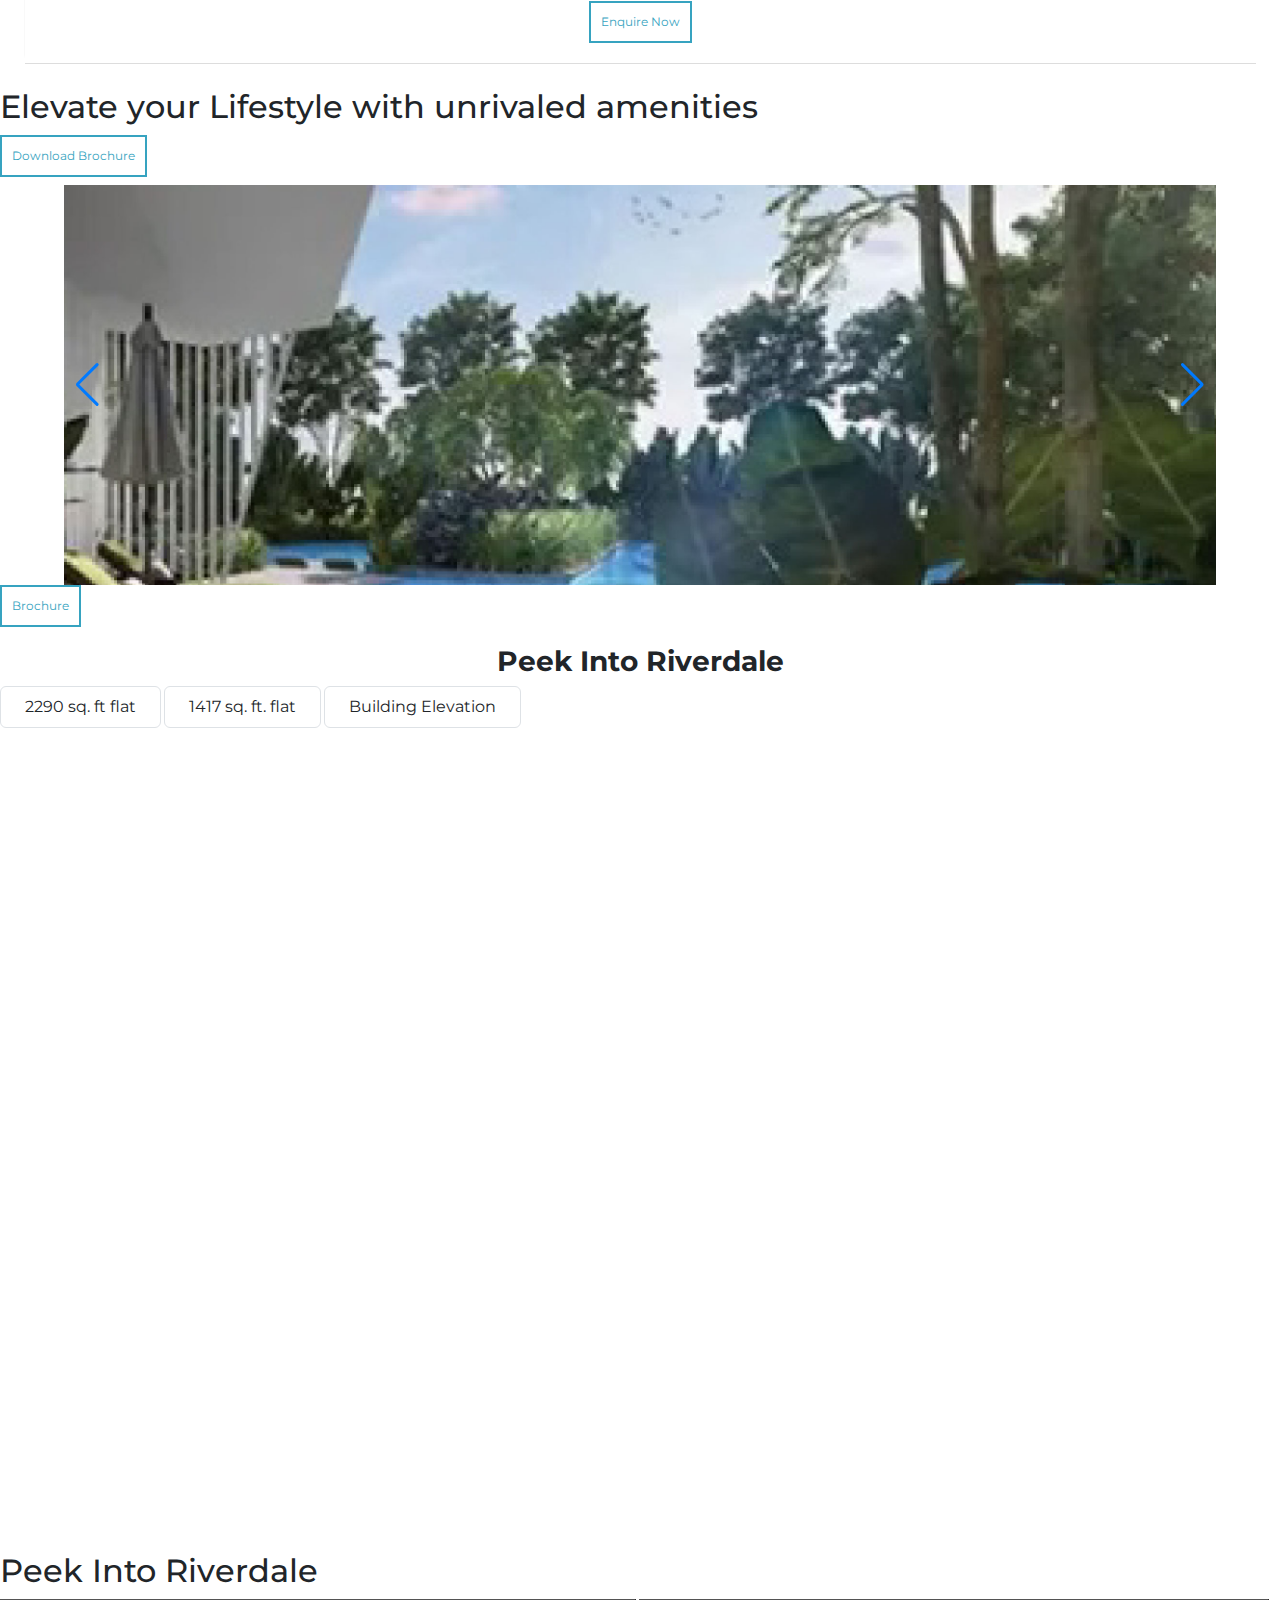
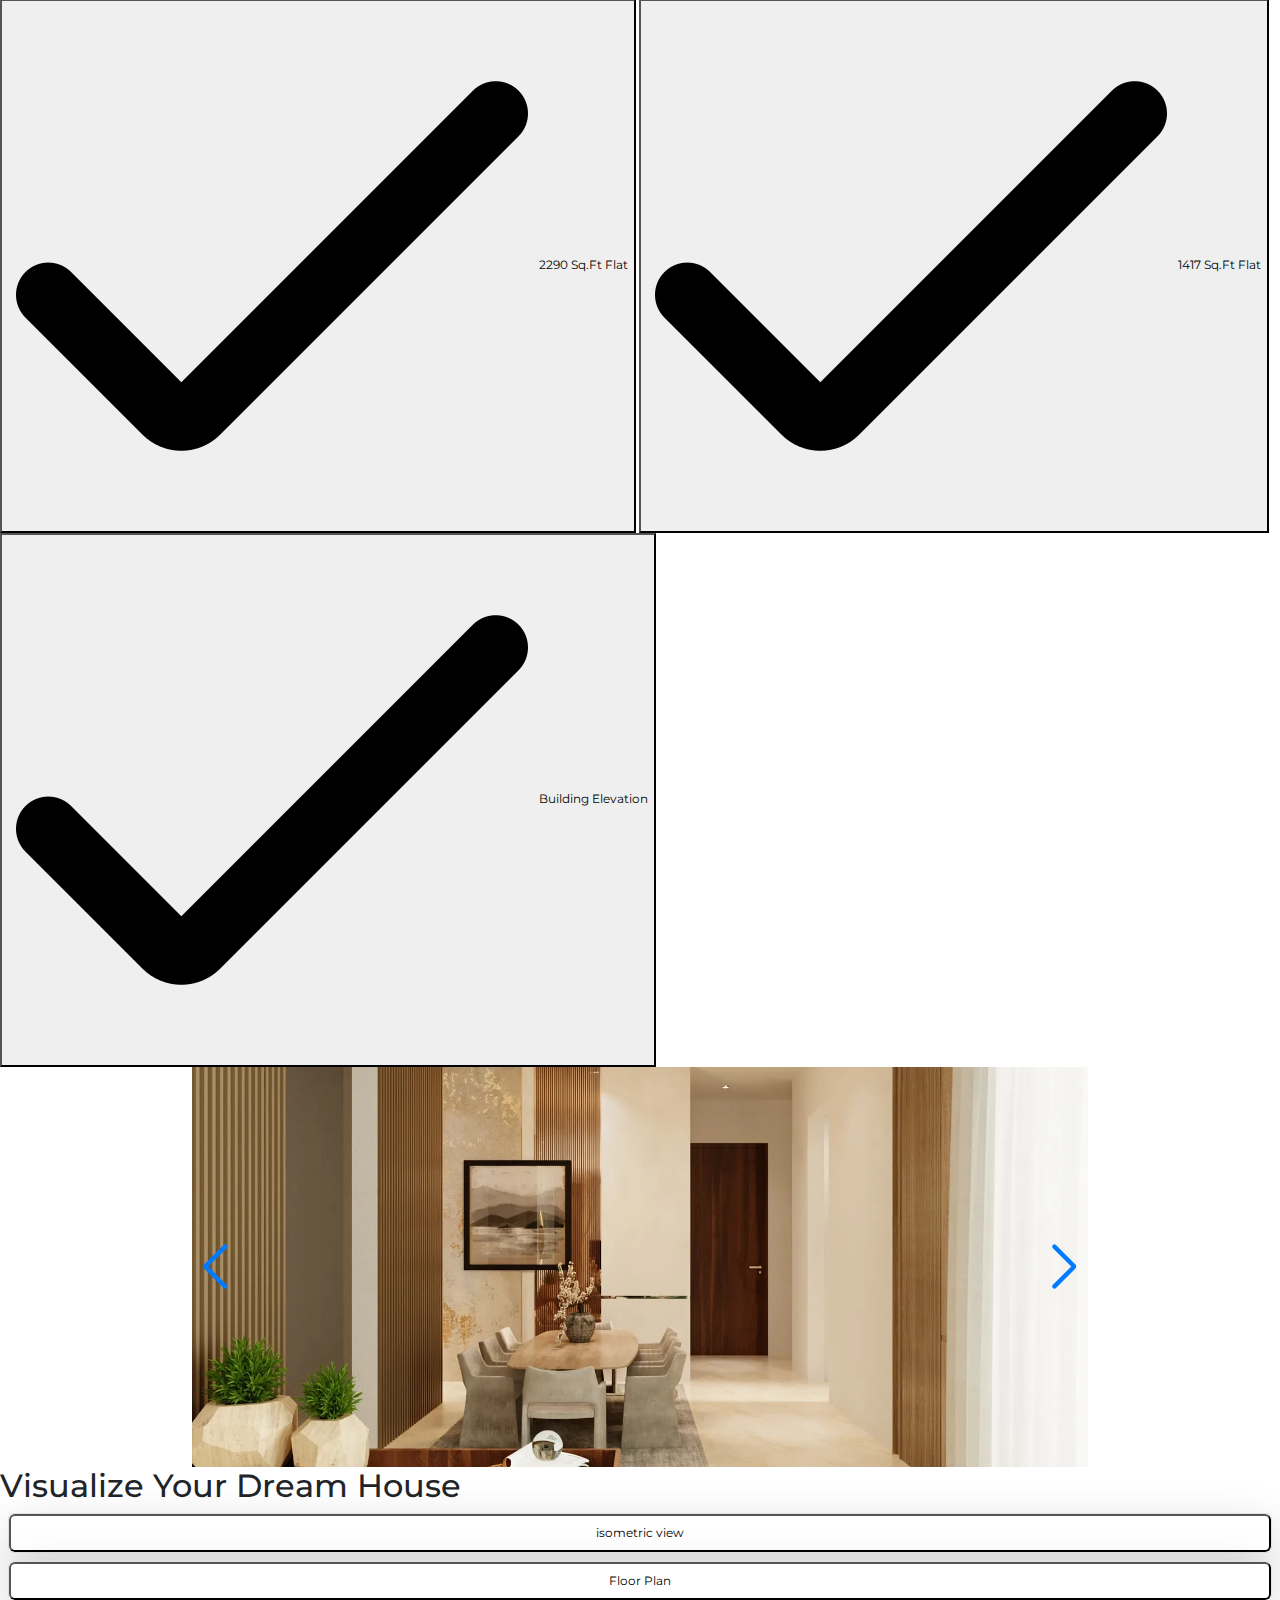
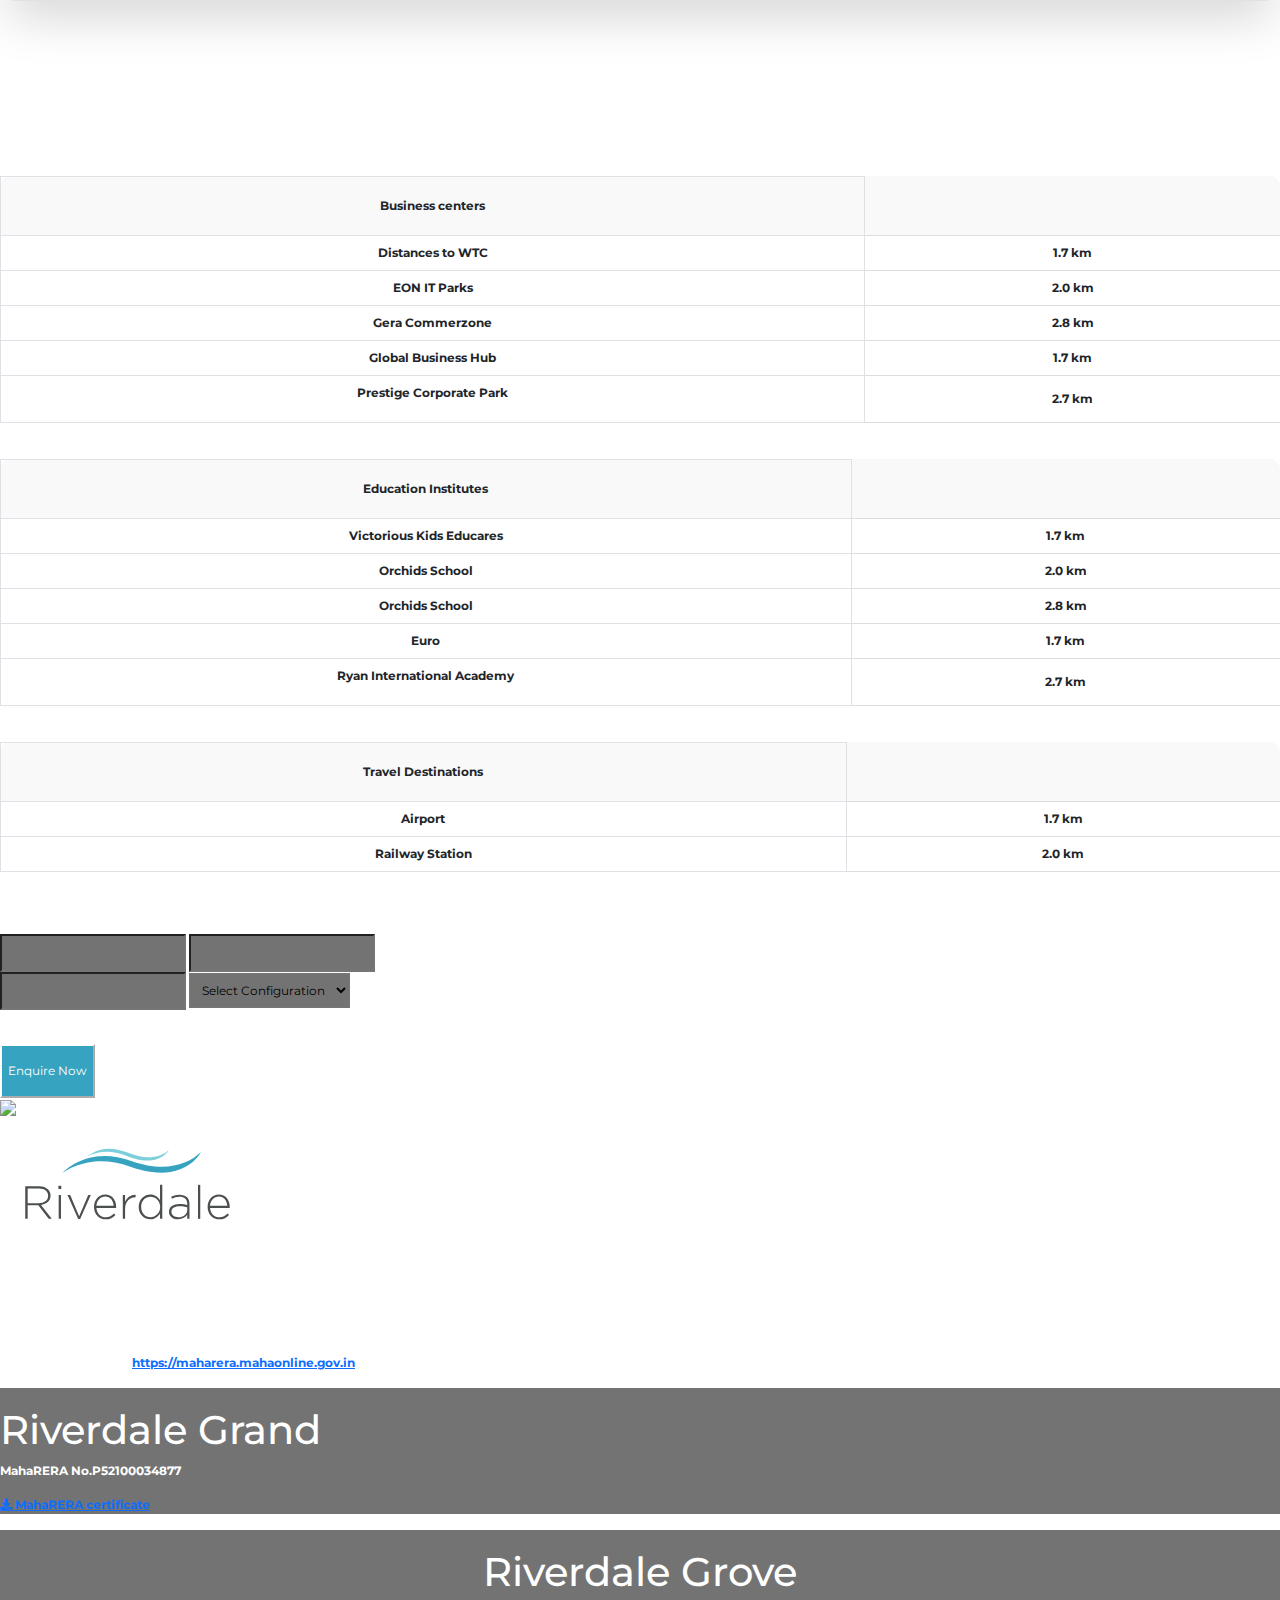
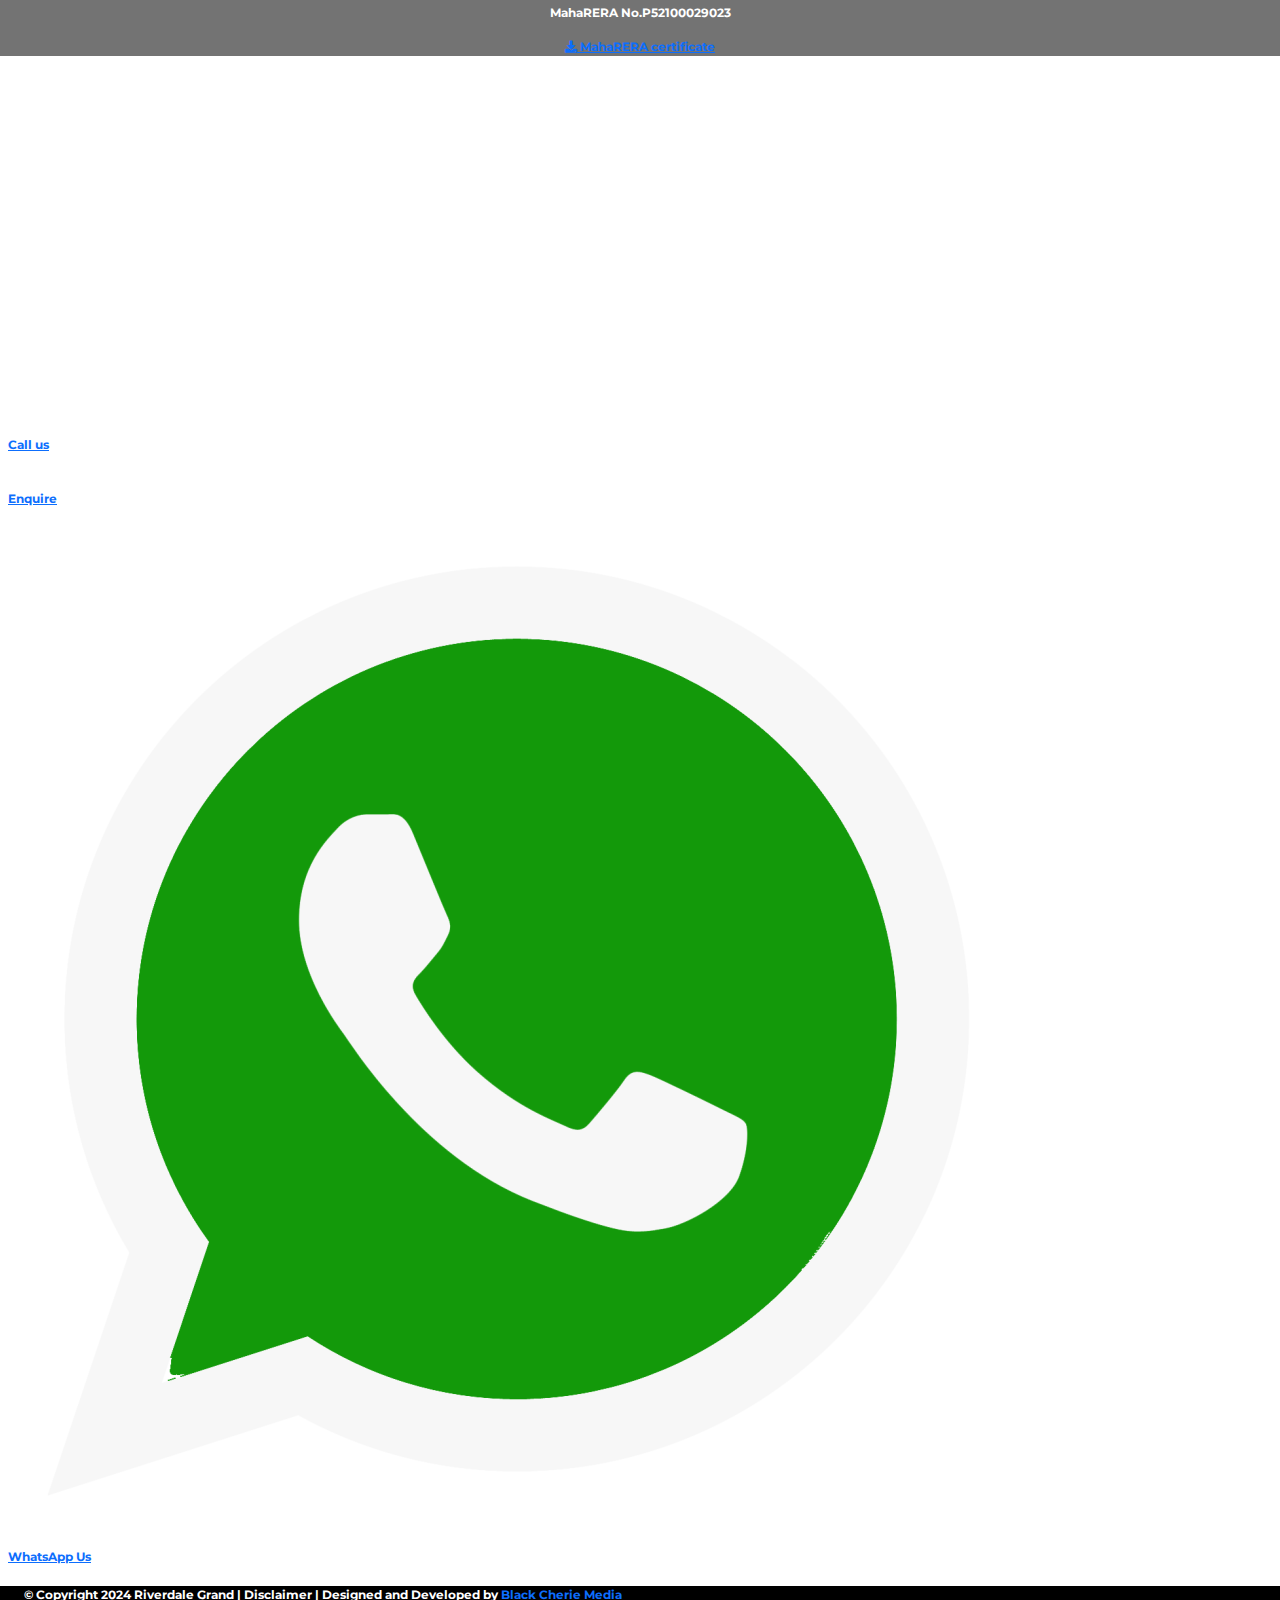
==== commit 5d5b1319: "updates" ====
--- a/index.html
+++ b/index.html
@@ -783,15 +783,13 @@
 
 
     <section id="popup-success" class="hidden">
-  <head>
-    <script>
-      gtag('event', 'conversion', {'send_to': 'AW-11375769926/TMVRCJja05YZEMbysbAq'});
-    </script>
-  </head>
+      <script>
+  gtag('event', 'conversion', {'send_to': 'AW-11375769926/TMVRCJja05YZEMbysbAq'});
+</script>
       <div class="h-screen w-full fixed top-0 left-0 flex justify-center items-center bg-black/60 z-50">
         <div class="mx-auto max-w-lg bg-white m-4 p-8 rounded-lg relative">
           <div class="text-center">
-            <img class="w-full max-w-3xl object-cover mx-auto" src="./assets/bannerthankyou.jpg"/>
+            <img class="w-full max-w-3xl object-cover mx-auto" src="./assets/Banner-2.png"/>
             <h1 class="mt-4 text-3xl font-bold tracking-tight text-green-500 sm:text-5xl">Success</h1>
             <p class="mt-6 text-base leading-7 text-gray-600">We have successfully received your request. Our team will get back to you shortly.</p>
             <div class="mt-10 flex items-center justify-center gap-x-6">
@@ -1010,7 +1008,7 @@
 
     <!-- About -->
 
-    <div class="flex md:flex-row-reverse flex-col-reverse items-center justify-center mx-auto p-5">
+    <div id="about" class="flex md:flex-row-reverse flex-col-reverse items-center justify-center mx-auto p-5">
       <div>
         <div class="w-full max-w-xl text-left lg:text-left">
 
@@ -1261,7 +1259,7 @@
 
 
     <!-- price -->
-    <div class="youtubevideo mt-24 space-y-16 my-42 ml-3 sm:ml-16 sm:mr-16">
+    <div id="plan" class="youtubevideo mt-24 space-y-16 my-42 ml-3 sm:ml-16 sm:mr-16">
 
       <div>
         <div class="border-2 sm:mb-4 border-blue-500 w-16 "></div>
@@ -2342,63 +2340,66 @@
           background-color: #36A3C0;
         }
       </style>
-      <div
-        class="flex flex-col md:flex-row-reverse bg-[#4C4C4C] pb-10 h-full text-white w-full gap-y- 20 place-content-center mx-auto mt-20">
-
-        <form id="popup-form" method="POST" >
-        <div class=" flex  flex-col md:p-10 justify-center md:max-w-2xl  space-y-4  md:mt-10 p-10">
-
-          <p class="flex justify-center md:justify-start text-white text-mob-heading md:text-[24px] leading-[21px] ">
-                        Initiate a Conversation</p>
-          <div class="flex flex-col space-y-4"> 
-
-      
-            <div class="flex flex-row  justify-between">
-
-              <input type="text" id="firstname" placeholder="Name*"
-                class=" p-2 w-[130px] lg:mr-4 md:w-[336px] bg-custom-color placeholder:placeholder:text-[12px]  md:placeholder:text-[14px]    placeholder:leading-[21px]"
-                name="firstname">
-
-                <input type="email" 
-                name="email" placeholder="Email address" type="email" id="email" required="true"
-              
-                class=" bg-custom-color lg:mr-4 p-2 w-[130px] md:w-[336px] bg-custom-color placeholder:placeholder:text-[12px]  md:placeholder:text-[14px] placeholder:leading-[21px]"
-                >
-            </div>
-
-
-            <div class="flex flex-row  justify-between">
-             
-              <input 
-
-              placeholder="Phone Number" type="number" id="phone" required="true" maxlength="10"
-                class=" bg-custom-color p-2 w-[130px] md:w-[336px] bg-custom-color placeholder:placeholder:text-[12px]  md:placeholder:text-[14px] placeholder:leading-[21px]"
-                name="city">
-
-                <select name="configuration" id="duplex" val class="ml-4 bg-custom-color p-2 w-[130px] md:w-[336px] bg-custom-color placeholder:placeholder:text-[12px] lg:text-[18px]  md:placeholder:text-[14px] placeholder:leading-[21px]">
-                  <option value="text-red-600"  disabled selected>Select Configuration</option>
-                  <option value="2duplex">2 BHK Apartment</option>
-                  <option value="3duplex">3 BHK Duplex</option>
-                  <option value="3.5duplex">3.5 BHK Duplex</option>
-                  <option value="4.5duplex">4.5 BHK Apartment</option>
-                </select>
-            </div>
+     <div
+     class="flex flex-col md:flex-row-reverse bg-[#4C4C4C] pb-10 h-full text-white w-full gap-y- 20 place-content-center mx-auto mt-20">
+
+     
+
+     <form method="POST" action="./thankyou.html" class="form space-y-7">
+
+     <div class=" flex  flex-col md:p-10 justify-center md:max-w-2xl  space-y-4  md:mt-10 p-10">
+
+       <p class="flex justify-center md:justify-start text-white text-mob-heading md:text-[24px] leading-[21px] ">
+                     Initiate a Conversation</p>
+       <div class="flex flex-col space-y-4"> 
+
+   
+         <div class="flex flex-row  justify-between">
+
+           <input type="text" id="name" placeholder="Name*"
+             class=" text-sm p-2 w-[130px] md:w-[336px] bg-custom-color placeholder:placeholder:text-[12px]  md:placeholder:text-[14px]    placeholder:leading-[21px]"
+             name="name">
+
+             <input type="email" 
+             name="email" placeholder="Email address" type="email" id="email" required="true"
+           
+             class="text-sm bg-custom-color lg:ml-4 p-2 w-[130px] md:w-[336px] bg-custom-color placeholder:placeholder:text-[12px]  md:placeholder:text-[14px] placeholder:leading-[21px]"
+             >
+         </div>
+
+
+         <div class="flex flex-row  justify-between">
           
-          </div>
-
-
-          <p class=" text-[14px] font-normal leading-[22px] ">I grant authorization to Duville and its
-            representatives to contact me via Call, SMS, Email, or WhatsApp regarding its products and offers. This
-            consent takes precedence over any registration for DNC/NDNC.</p>
-
-
-         
+           <input 
+
+           placeholder="Phone Number" type="number" id="phone" required="true" maxlength="10"
+             class="text-sm bg-custom-color p-2 w-[130px] md:w-[336px] bg-custom-color placeholder:placeholder:text-[12px]  md:placeholder:text-[14px] placeholder:leading-[21px]"
+             name="phone">
+
+             <select name="configuration" id="duplex" val class=" ml-4 bg-custom-color p-2 w-[130px] md:w-[336px] bg-custom-color placeholder:placeholder:text-[12px] lg:text-[18px]  md:placeholder:text-[14px] placeholder:leading-[21px]">
+               <option value="text-red-600"  disabled selected>Select Configuration</option>
+               <option value="2duplex">2 BHK Apartment</option>
+               <option value="3duplex">3 BHK Duplex</option>
+               <option value="3.5duplex">3.5 BHK Duplex</option>
+               <option value="4.5duplex">4.5 BHK Apartment</option>
+             </select>
+         </div>
+       
+       </div>
+
+
+       <p class=" text-[14px] font-normal leading-[22px] ">I grant authorization to Duville and its
+         representatives to contact me via Call, SMS, Email, or WhatsApp regarding its products and offers. This
+         consent takes precedence over any registration for DNC/NDNC.</p>
+
+
           <button
-          id="popup-form-btn" type="submit"
           onclick="savedata()"
-            class="submit enquirebtn flex justify-start  mt-8 mr-0 w-fit inline-block px-12 py-3 text-sm font-medium text-white ">
+            class="popup-btn enquirebtn flex justify-start  mt-8 mr-0 w-fit inline-block px-12 py-3 text-sm font-medium text-white ">
             Enquire Now
           </button>
+
+      
 
         </div>
 </form>
@@ -2446,7 +2447,7 @@
 
 
                 </div>
-                <div class="text-xs	pr-2">
+                <div class="text-xs	pr-4">
                   <h1 class="font-semibold text-left">Riverdale Grand</h1>
                   <p class="text-smfont-plus-jakarta-sans text-left">MahaRERA No.P52100034877</p>
                   <p class="text-sm  font-plus-jakarta-sans text-red"><a href="/pdf_files/Riverdale-Grand.pdf"
@@ -2465,7 +2466,7 @@
 
                 </div>
 
-                <div class="text-center pr-2 text-xs	 text-left">
+                <div class="text-center text-xs	 text-left pr-4">
                   <h1 class="font-semibold text-left">Riverdale Grove</h1>
 
                   <p class="font-plus-jakarta-sans text-left">MahaRERA No.P52100029023</p>
@@ -2494,7 +2495,7 @@
           <p>Call us</p>
         </a>
         <!-- TODO: Open Popup  -->
-        <a class=" flex flex-row items-center gap-2">
+        <a class=" flex flex-row items-center gap-2 " onclick="Enquire()">
           <img src="./assets/icons/Menu.svg" /><br />
           
           <p onclick="Enquire()">Enquire</p>
@@ -2510,7 +2511,7 @@
     <!-- Footer -->
     <footer class="youtubevideo bg-black flex justify-center xs:mb-10 sm:mb-10">
       <div class="mx-auto max-w-screen-1xl px-4 py-6 sm:px-24 lg:px-8 text-white">
-© Copyright 2024 Riverdale Grand | Disclaimer | Designed and Developed by<a href="https://blackcherie.media/"> Black Cherie Media</a>
+      © Copyright 2024 Riverdale Grand | Disclaimer | Designed and Developed by<a href="https://blackcherie.media/"> Black Cherie Media</a>
       </div>
 
     </footer>
@@ -2528,7 +2529,7 @@
   <section id="popup" class="hidden">
     <div class="h-screen w-full fixed top-0 left-0 flex justify-center items-center bg-black/60 z-50">
       <div class="mx-auto max-w-lg bg-white p-8 rounded-lg relative">
-        <form id="popup-form" method="POST" action="./thankyou.html" class="form space-y-7">
+        <form id="popup-form" method="POST" class="form space-y-7">
           <p class="text-center text-lg font-medium">Contact us now</p>
           <div>
             <label class="sr-only" for="name">Name</label>
@@ -2558,7 +2559,7 @@
             <label class="sr-only" for="name">Configuration</label>
             <select name="configuration" id="duplex" val class="w-full rounded-lg border border-gray-200 p-3 text-sm">
               <option value="" disabled selected>Select Configuration</option>
-              <option value="2duplex">2 BHK Apartment</option>
+              <option value="3duplex">2 BHK Apartment</option>
               <option value="3duplex">3 BHK Duplex</option>
               <option value="3.5duplex">3.5 BHK Duplex</option>
               <option value="4.5duplex">4.5 BHK Apartment</option>
@@ -2590,7 +2591,7 @@
   <section id="popup" class="hidden">
     <div class="h-screen w-full fixed top-0 left-0 flex justify-center items-center bg-black/60 z-50">
       <div class="mx-auto max-w-lg bg-white p-8 rounded-lg relative">
-        <form id="popup-form" method="POST" action="./thankyou.html" class="form space-y-7">
+        <form id="popup-form" method="POST"  class="form space-y-7">
           <p class="text-center text-lg font-medium">Contact us now</p>
           <div>
             <label class="sr-only" for="name">Name</label>
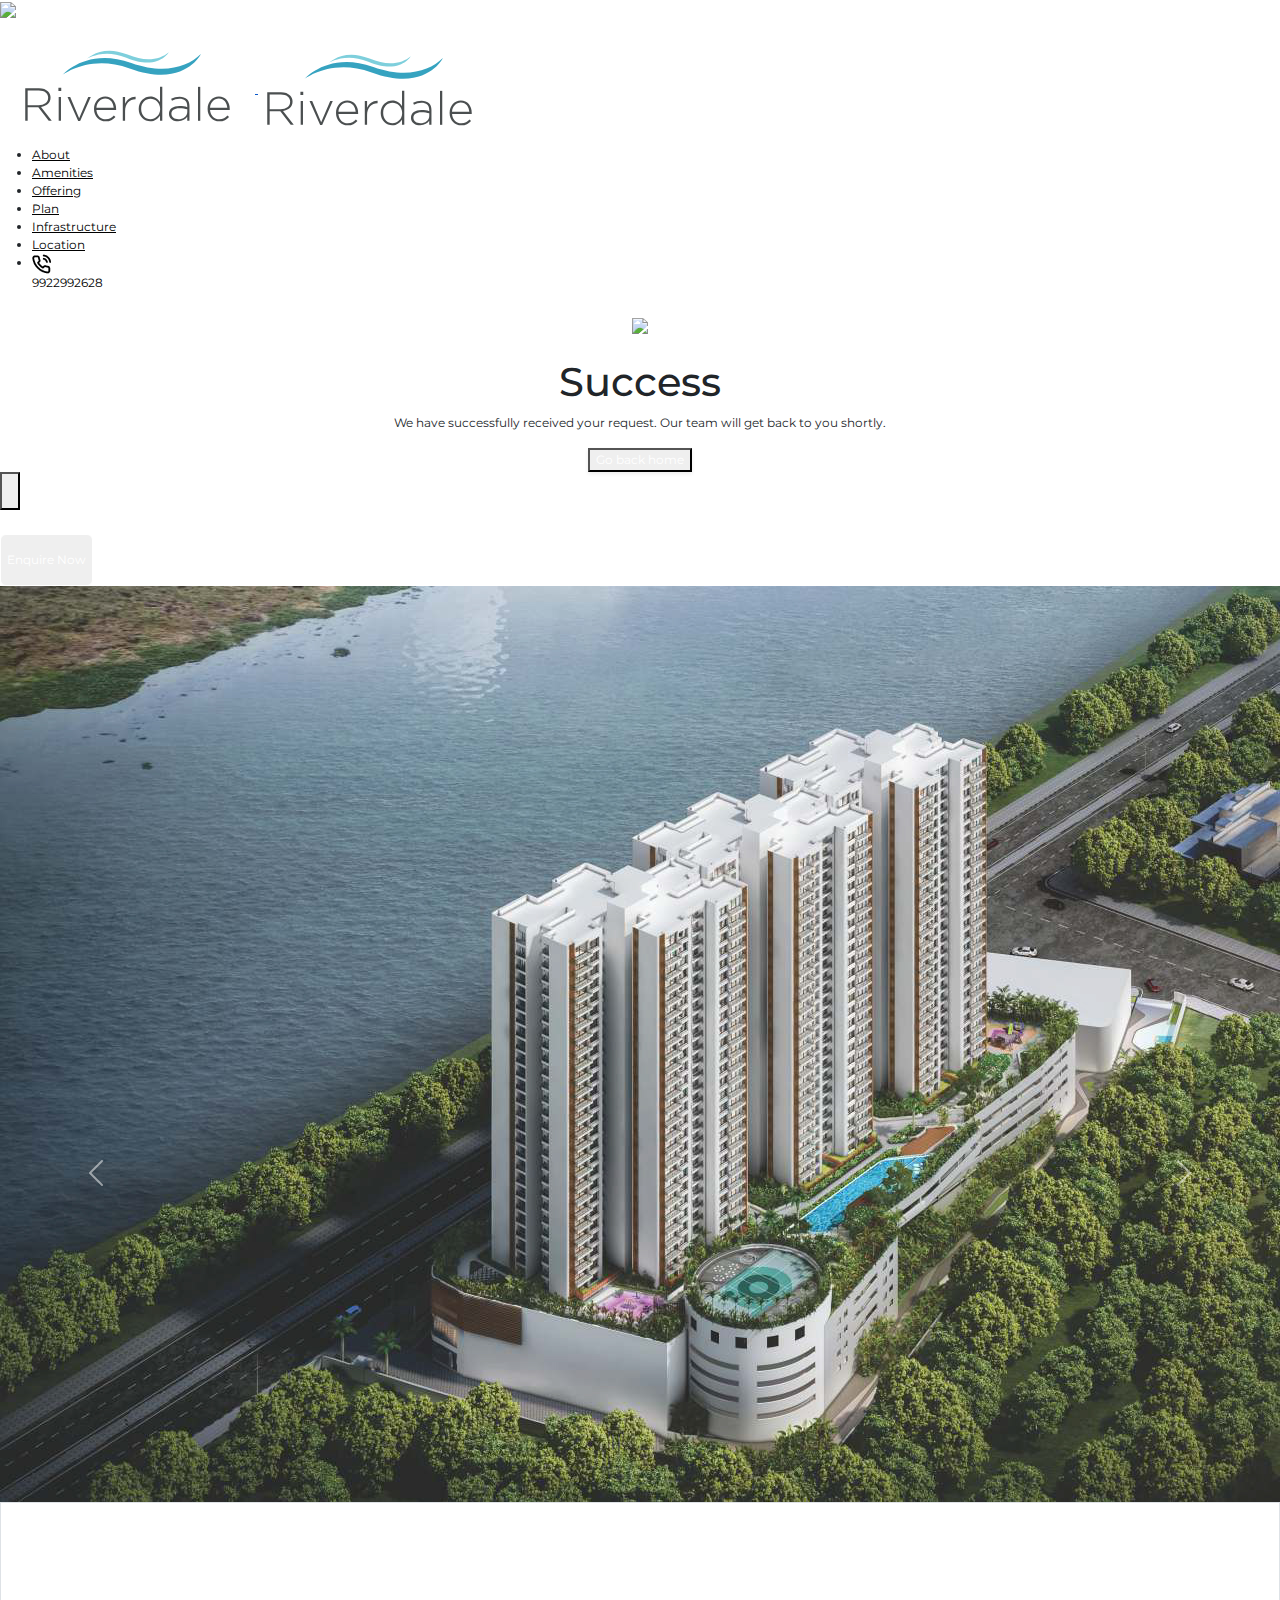
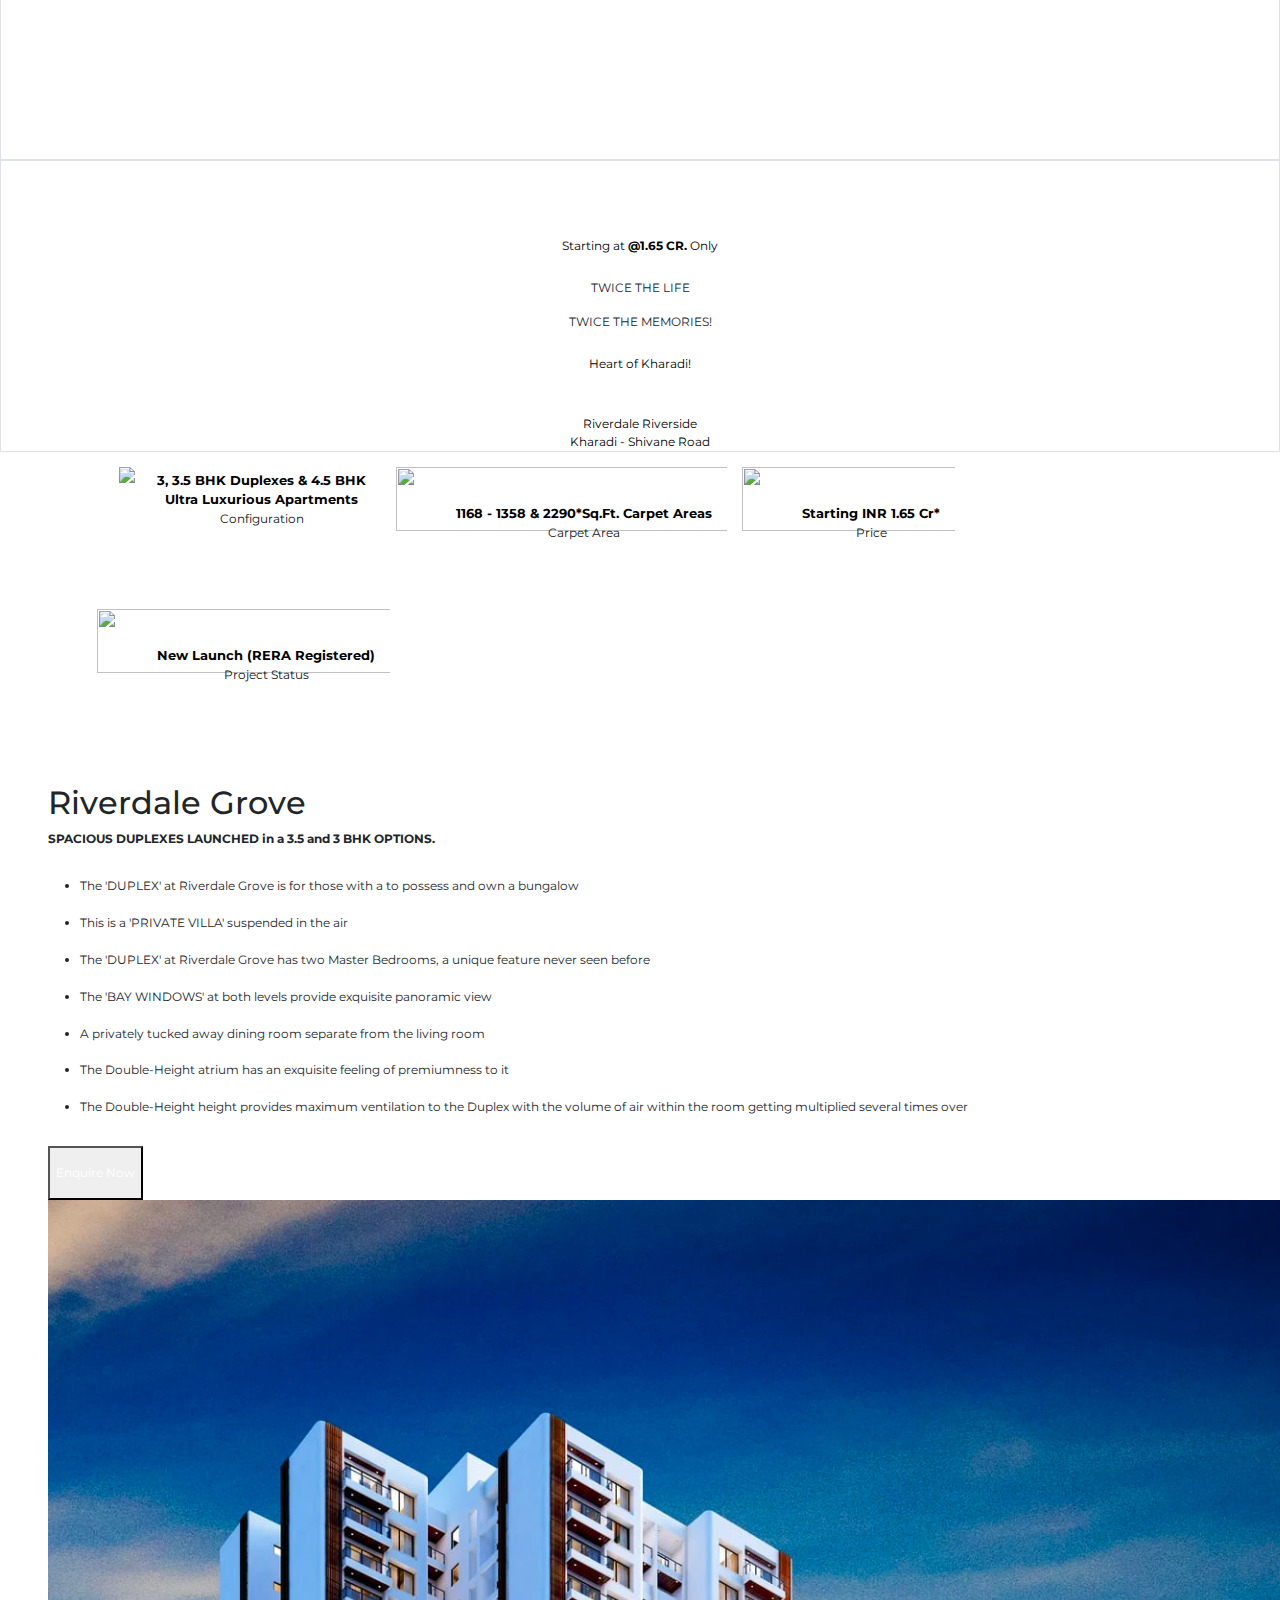
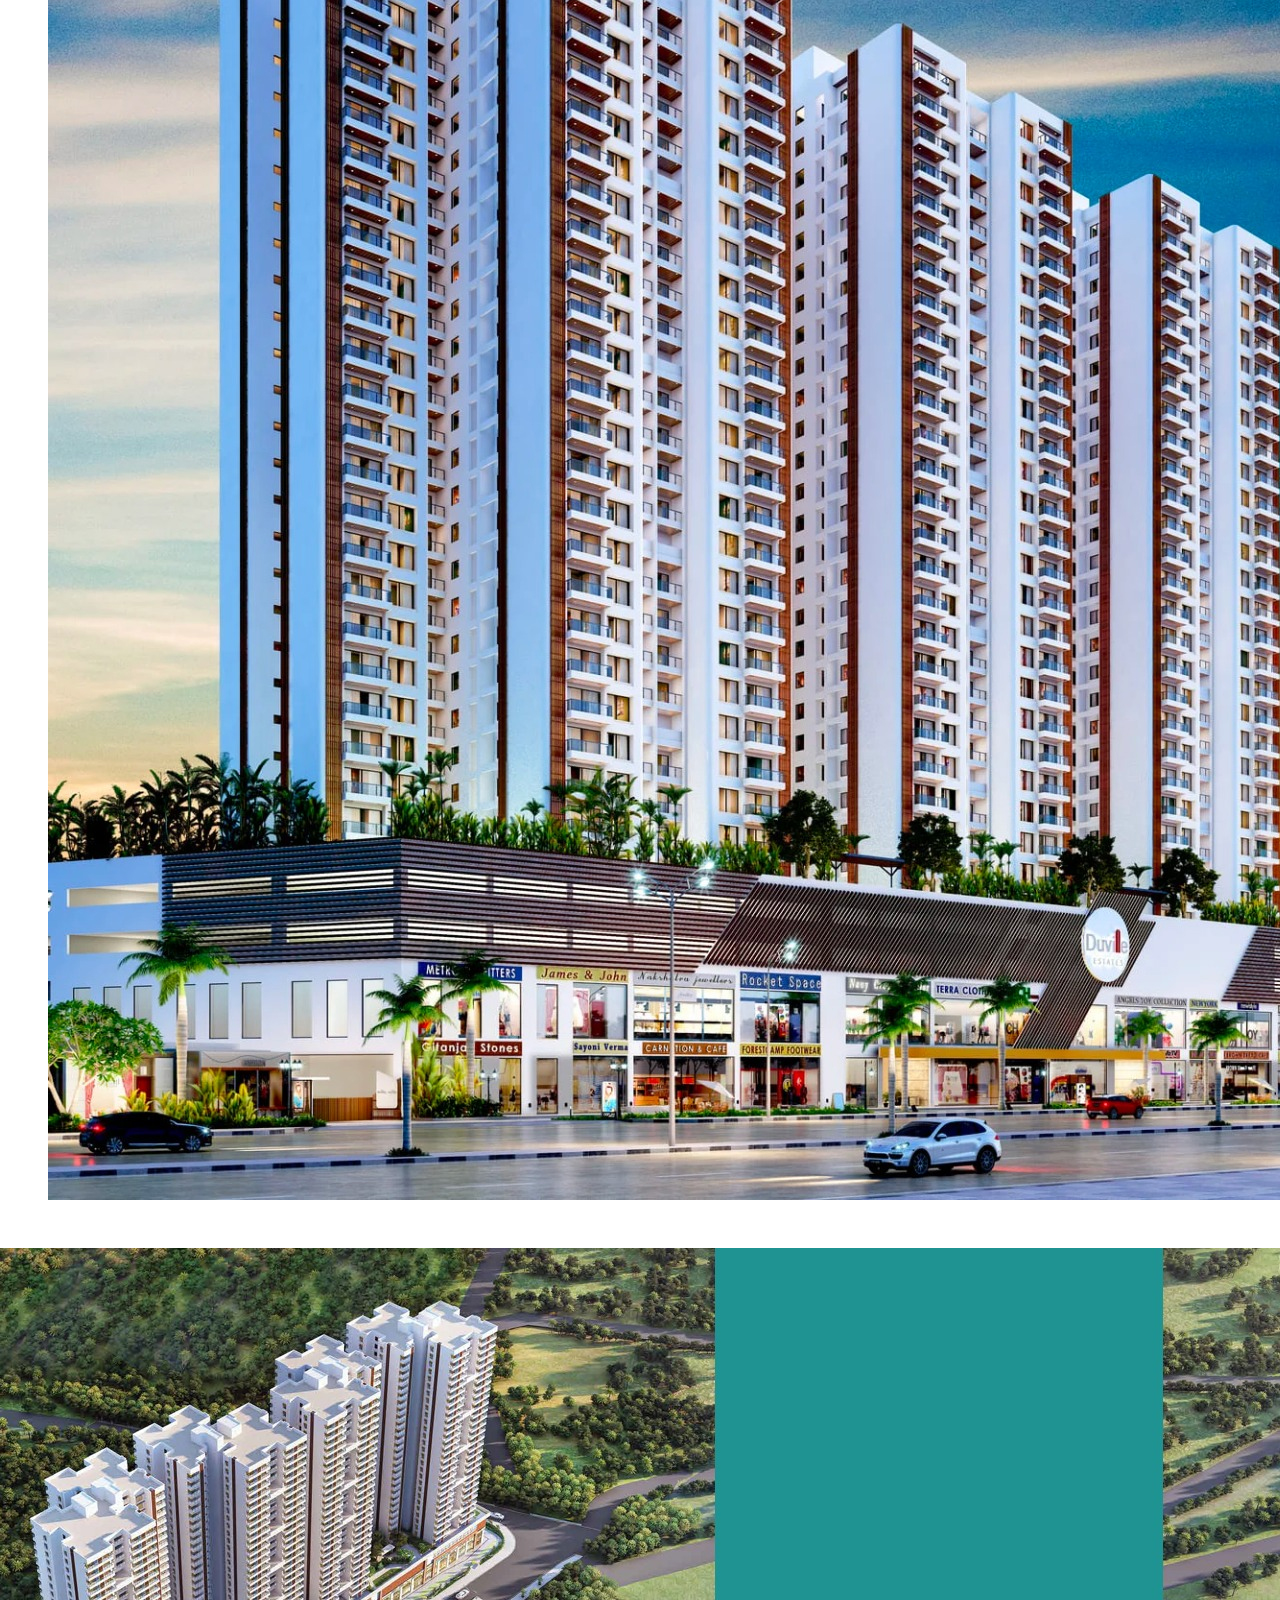
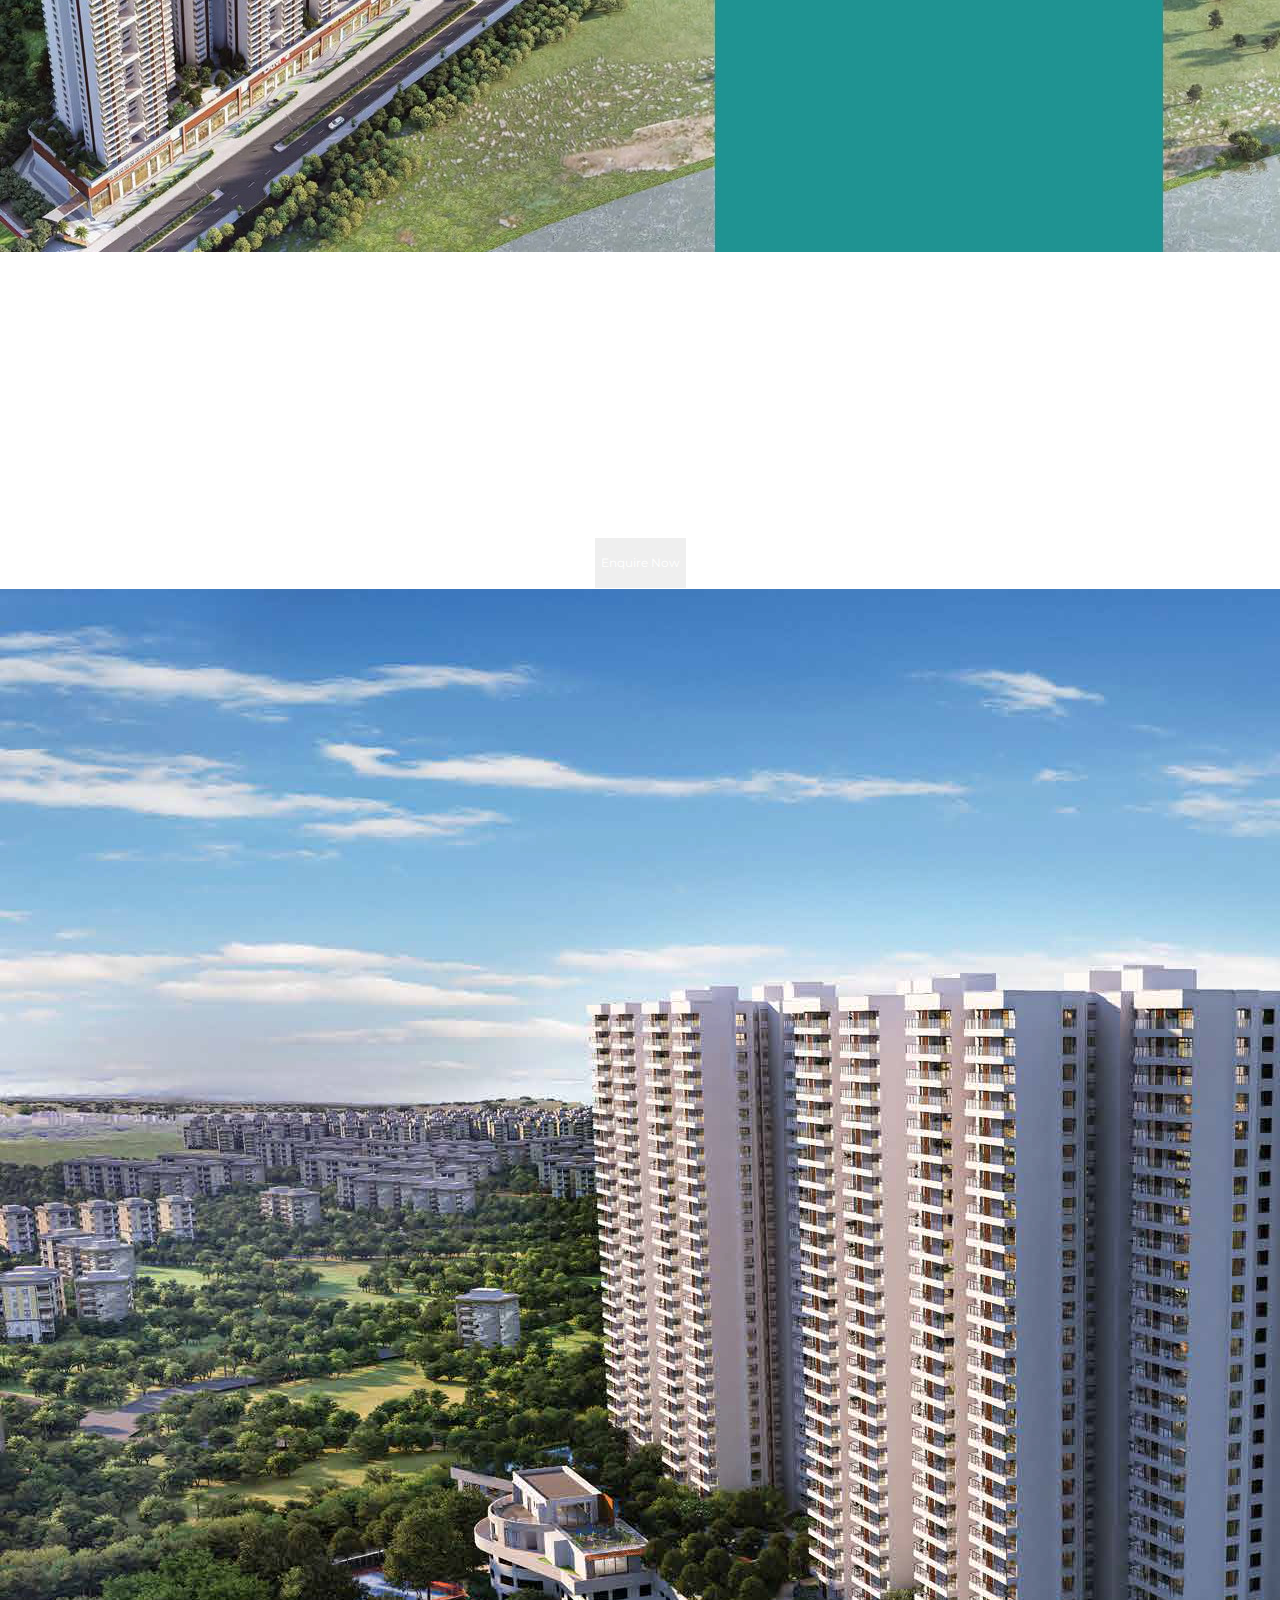
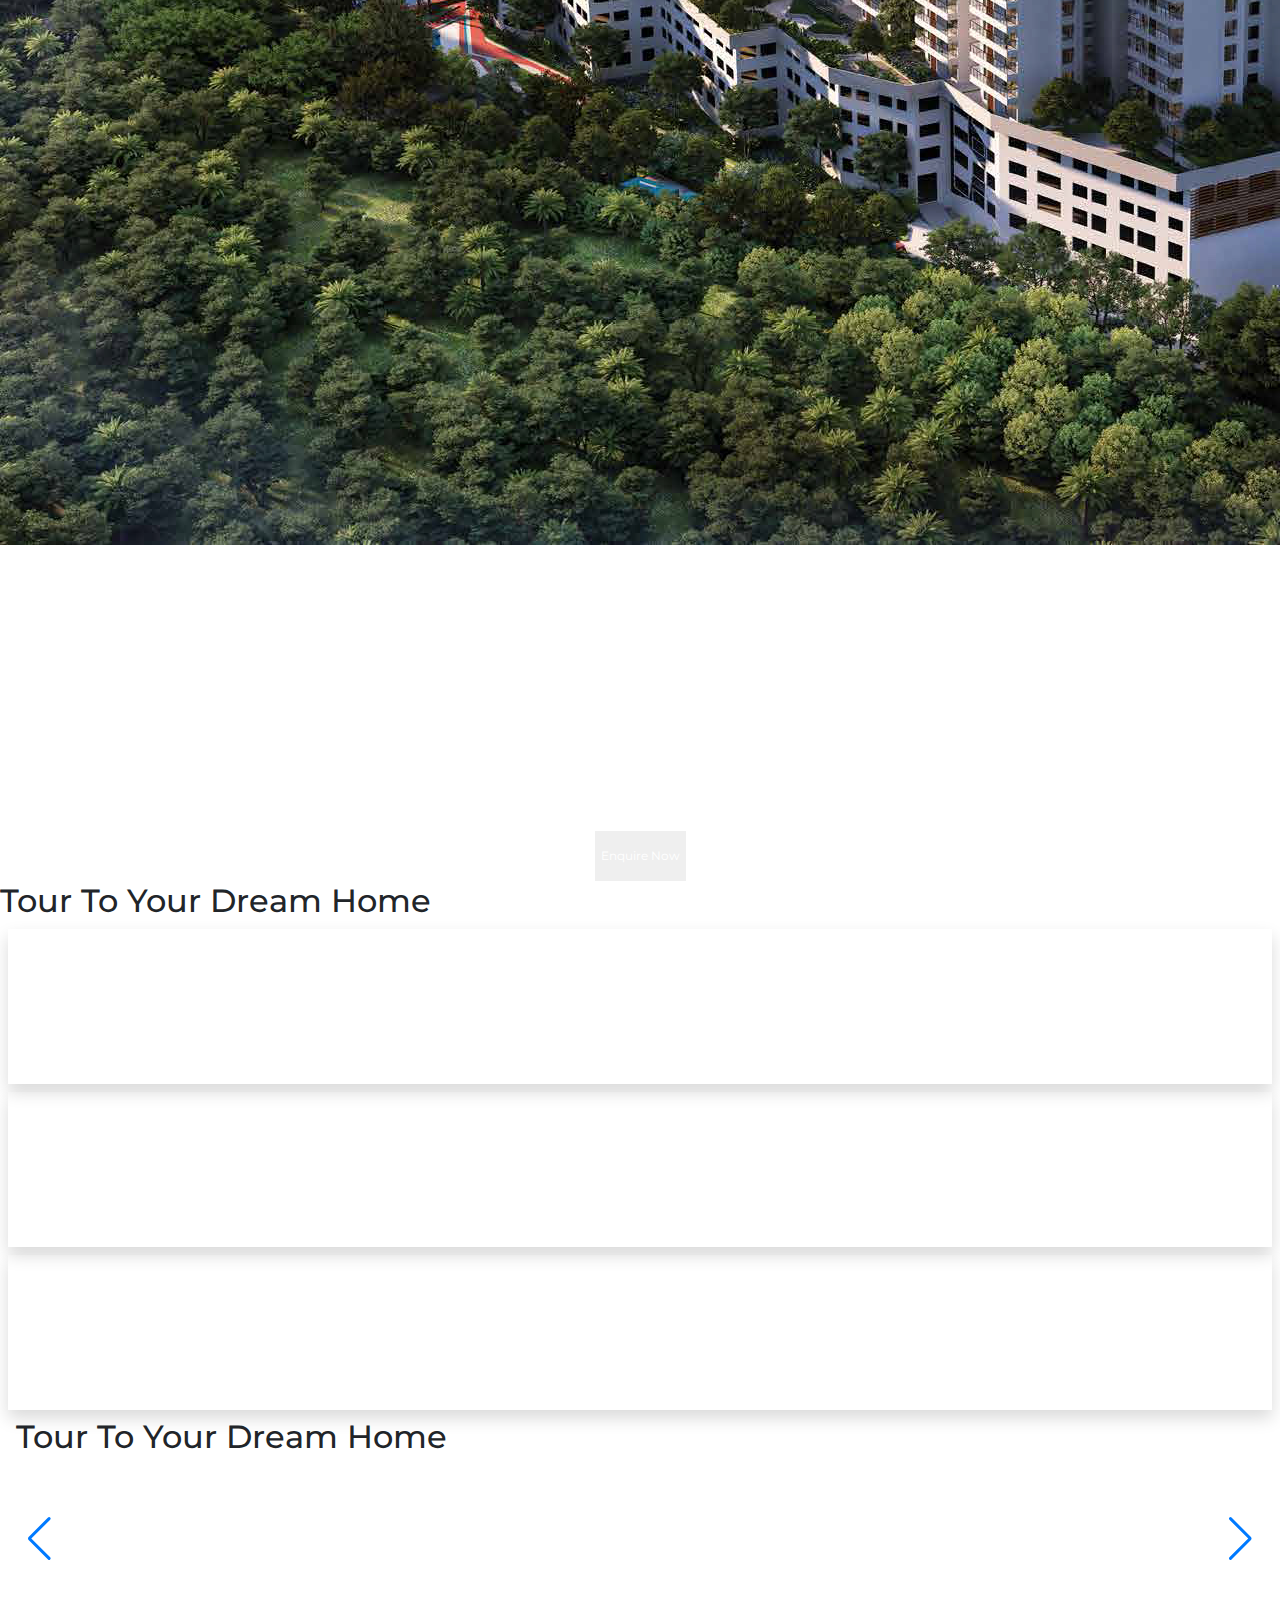
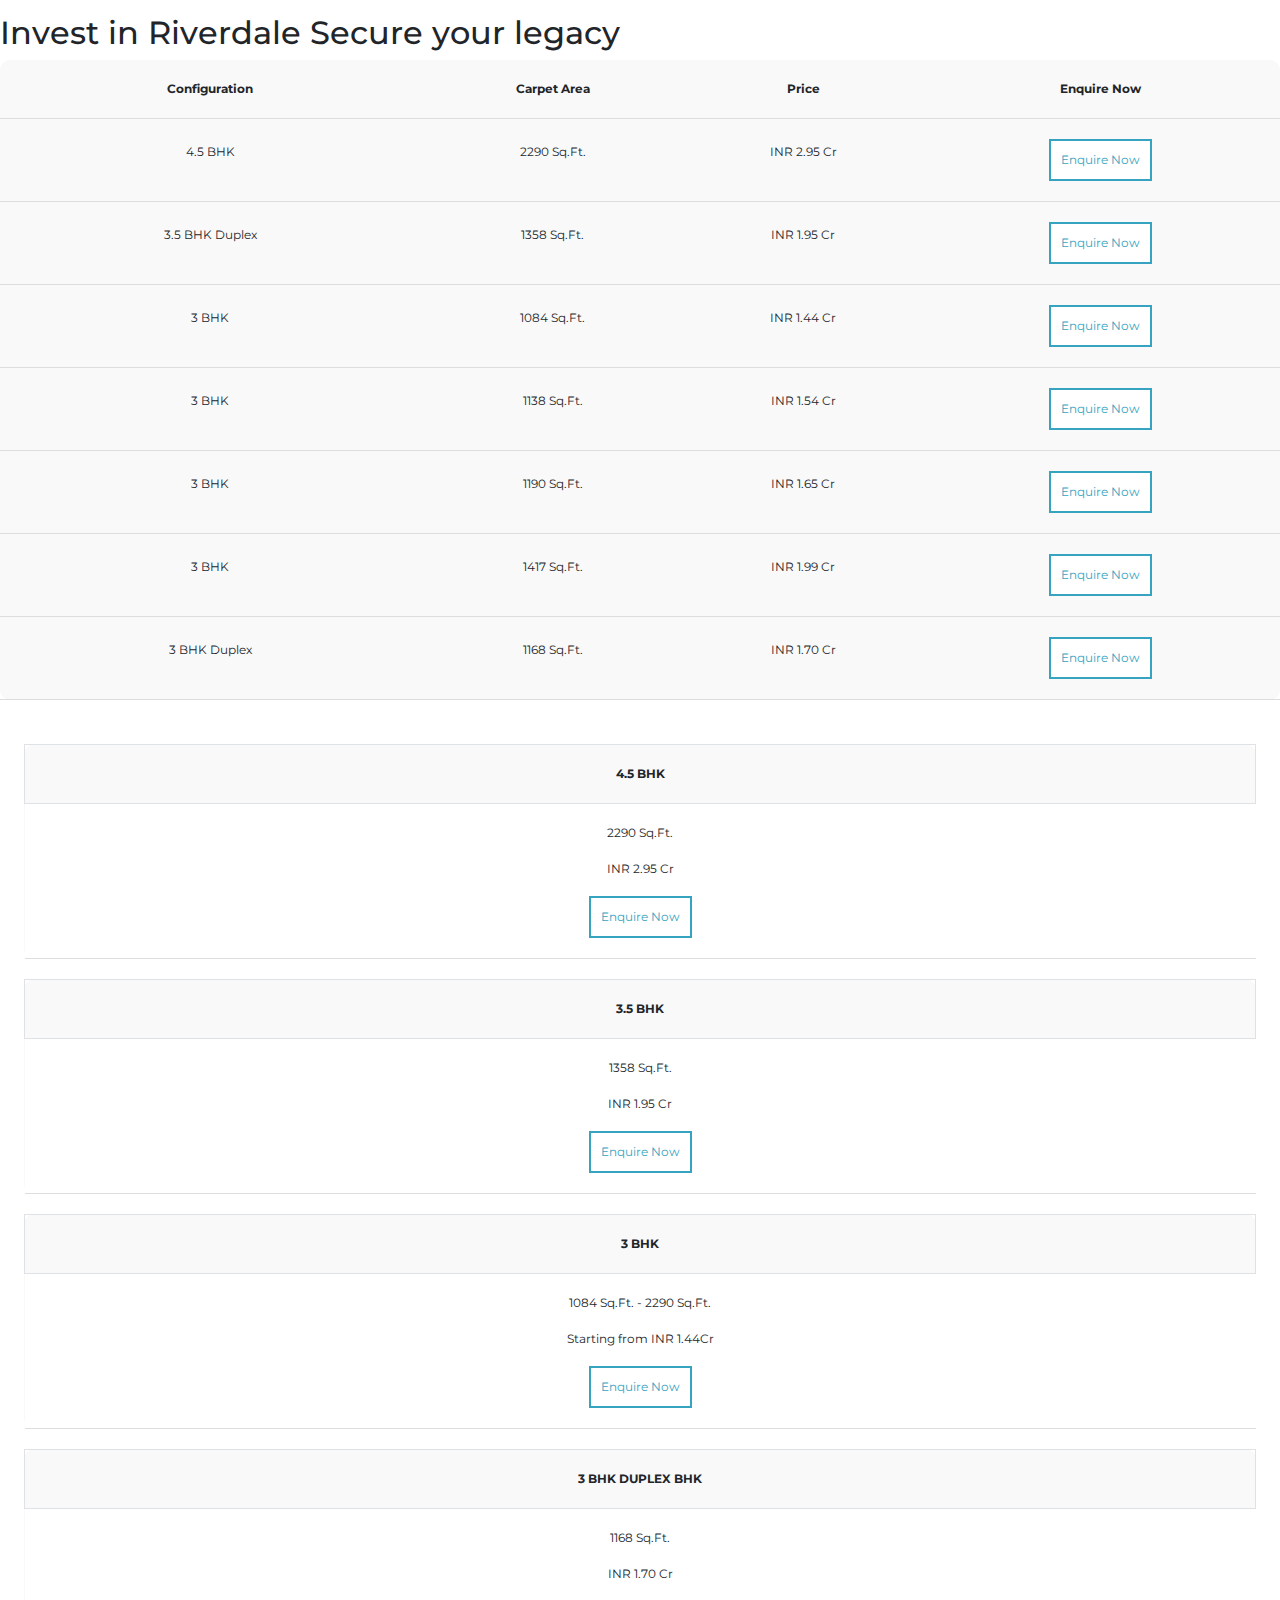
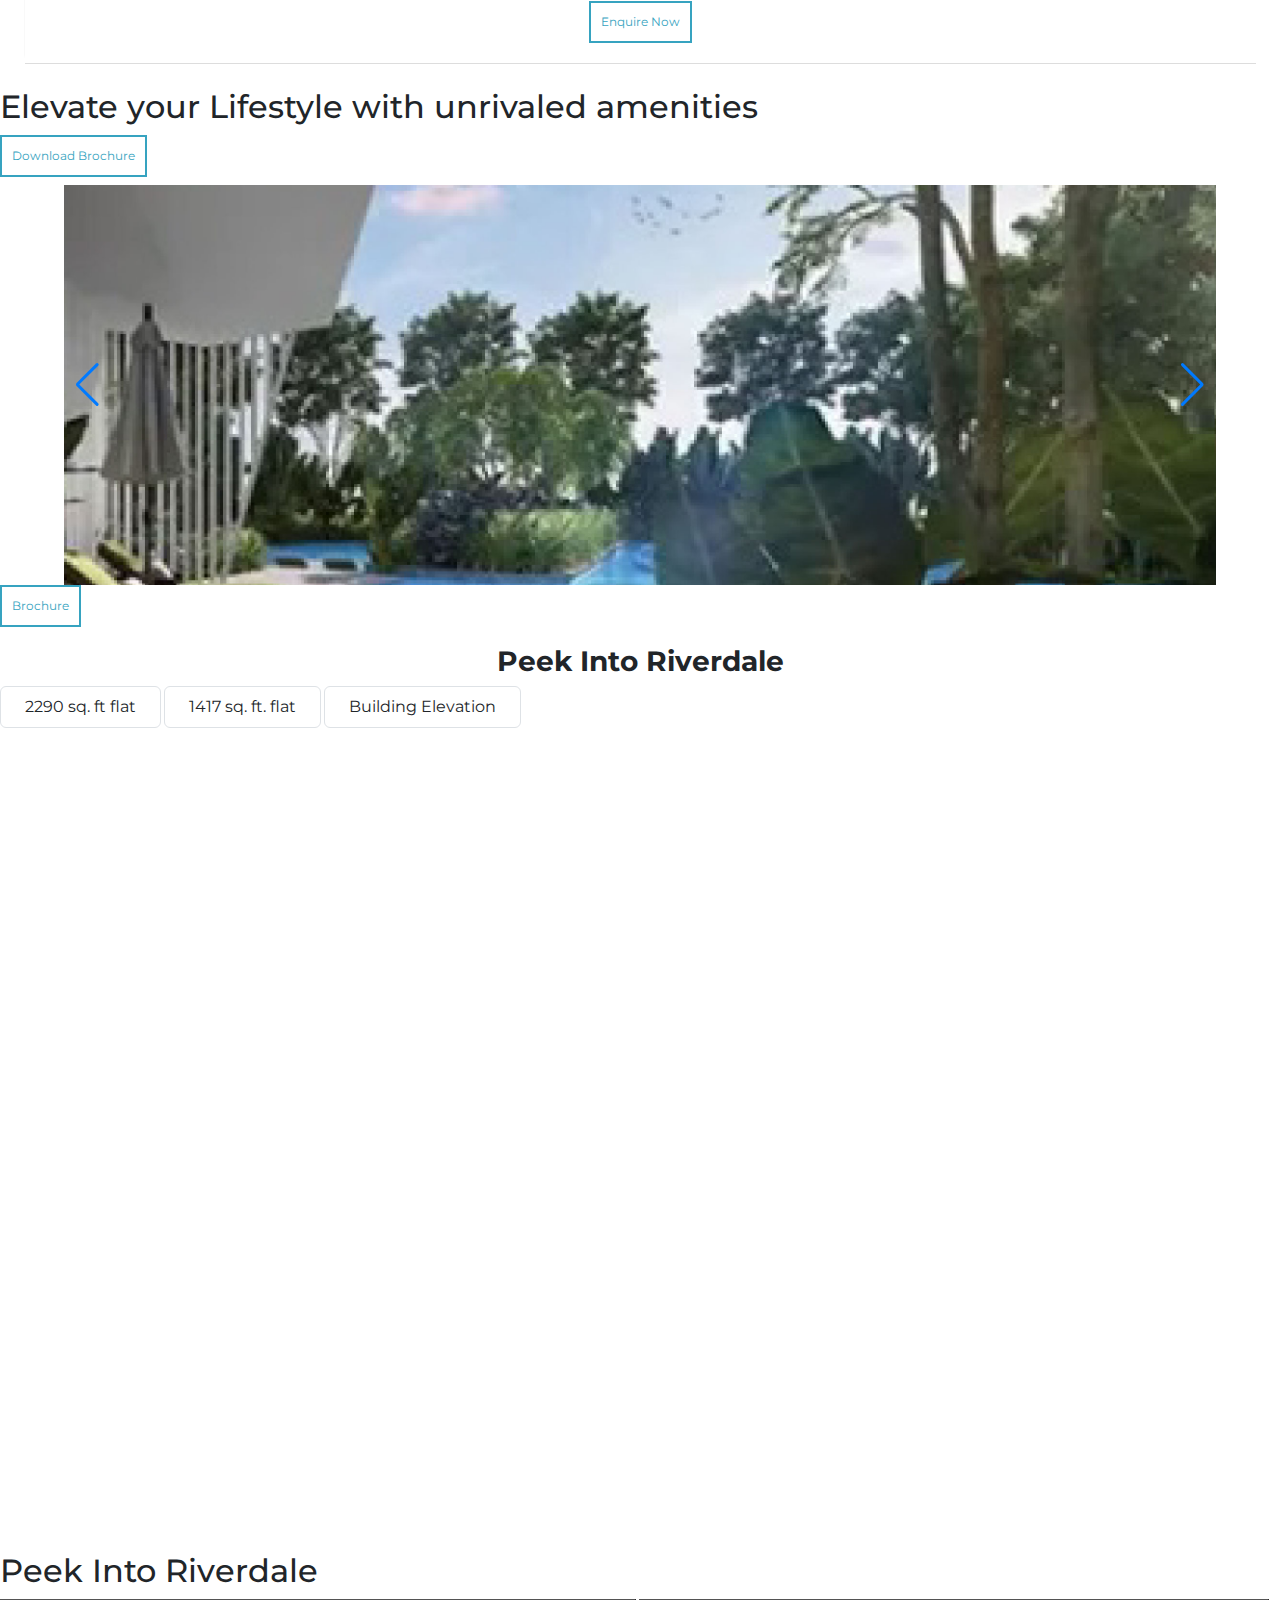
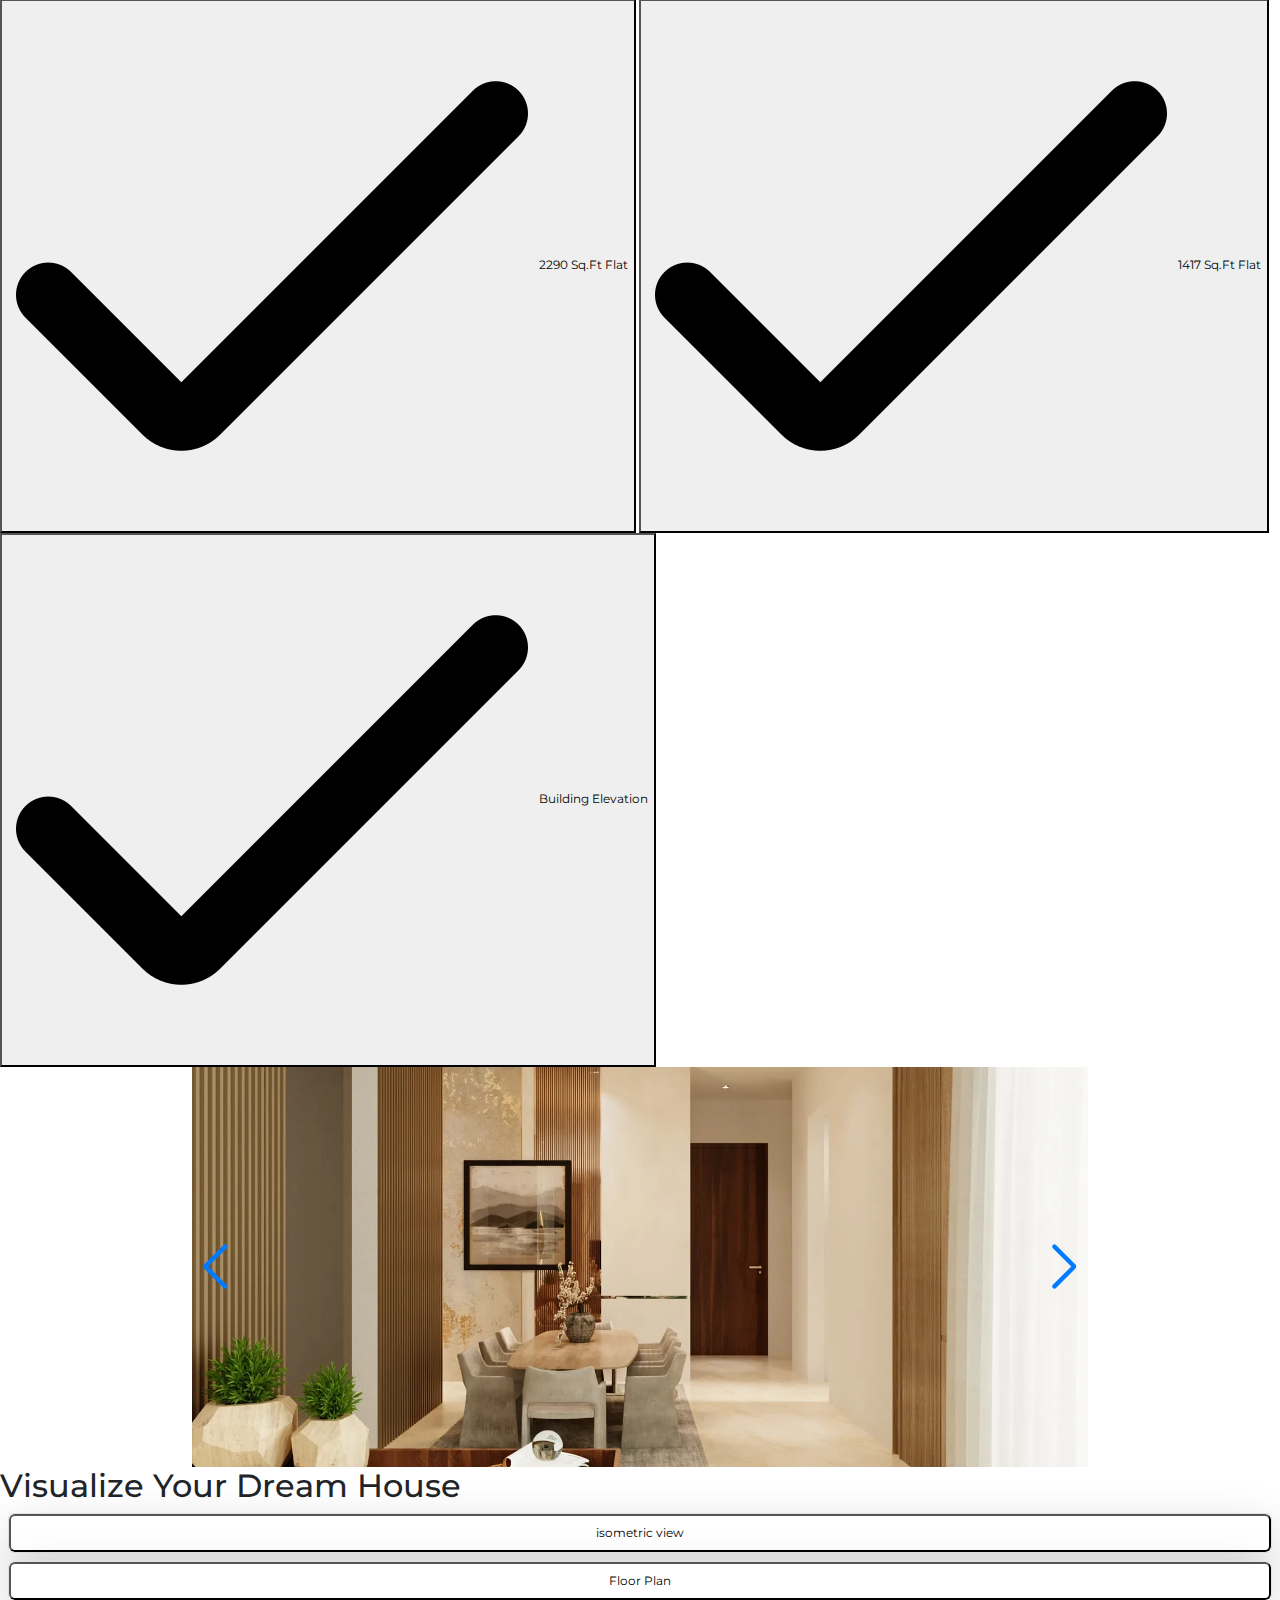
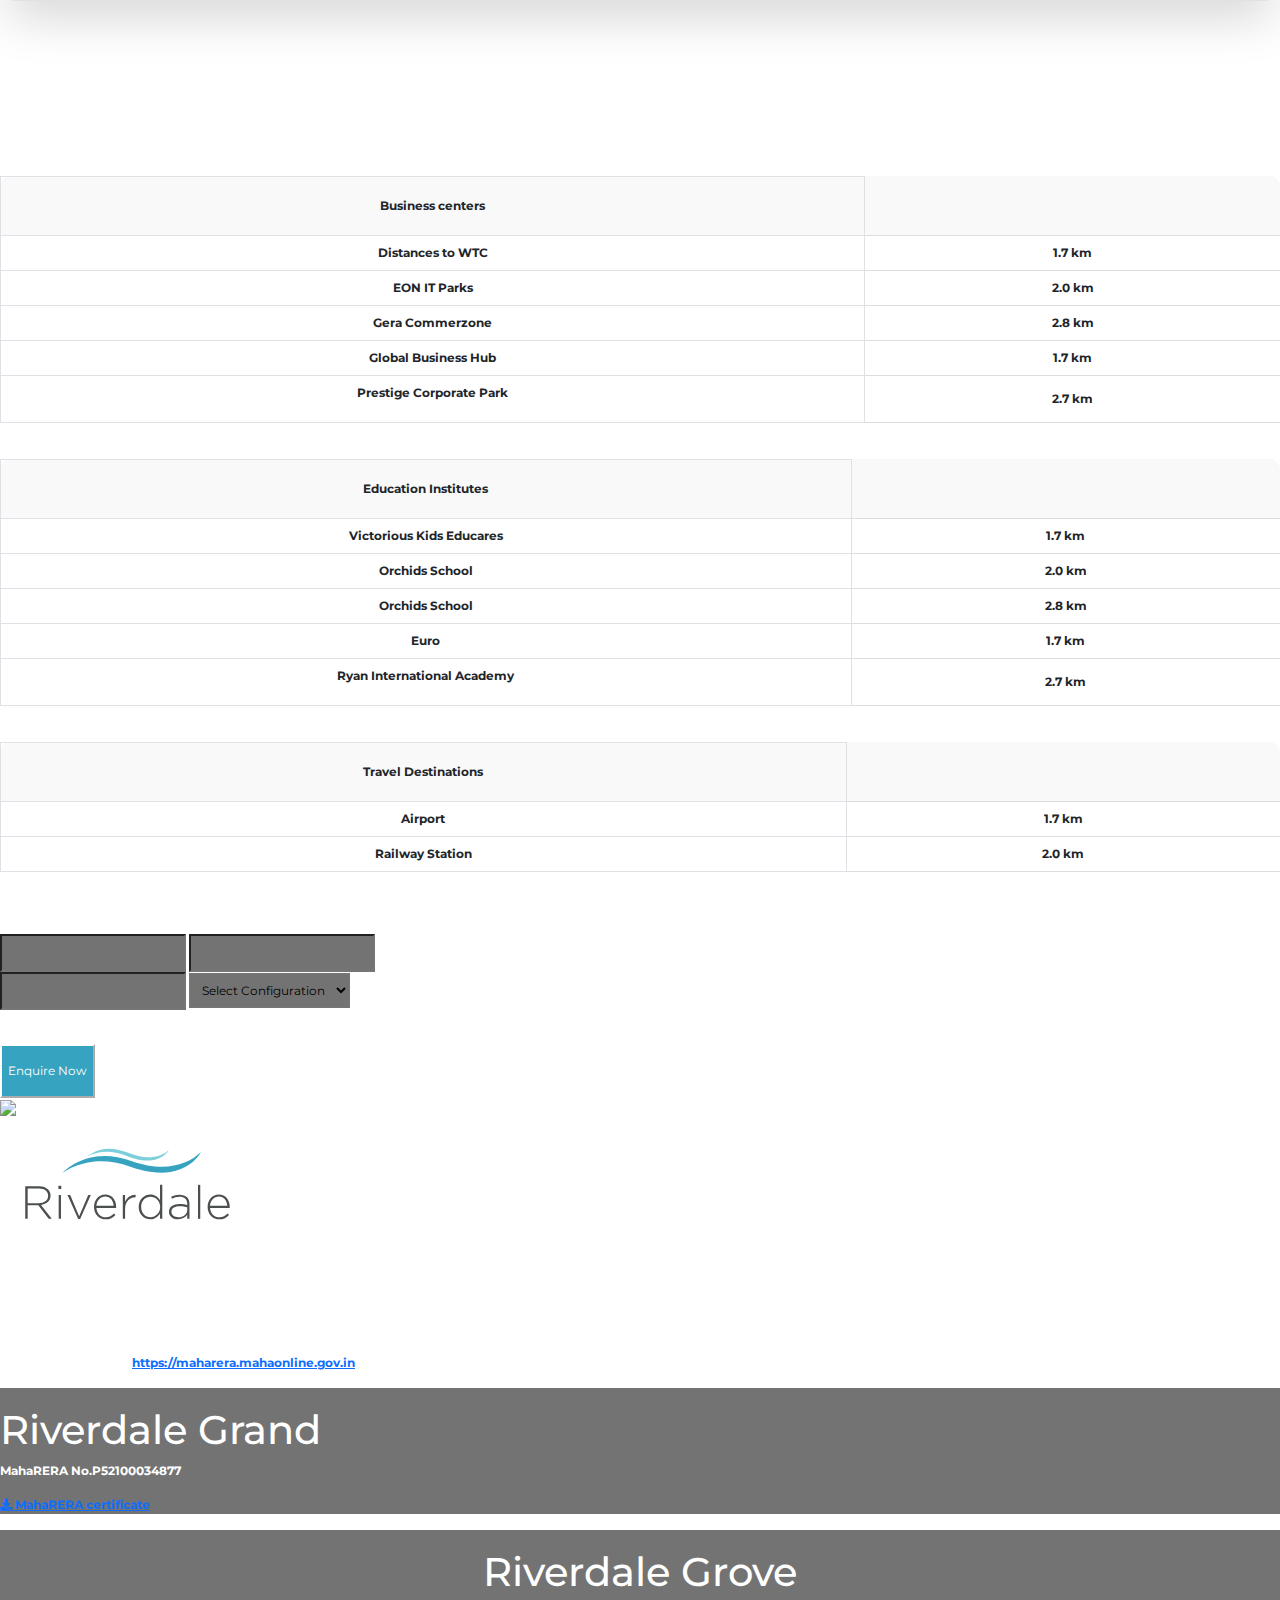
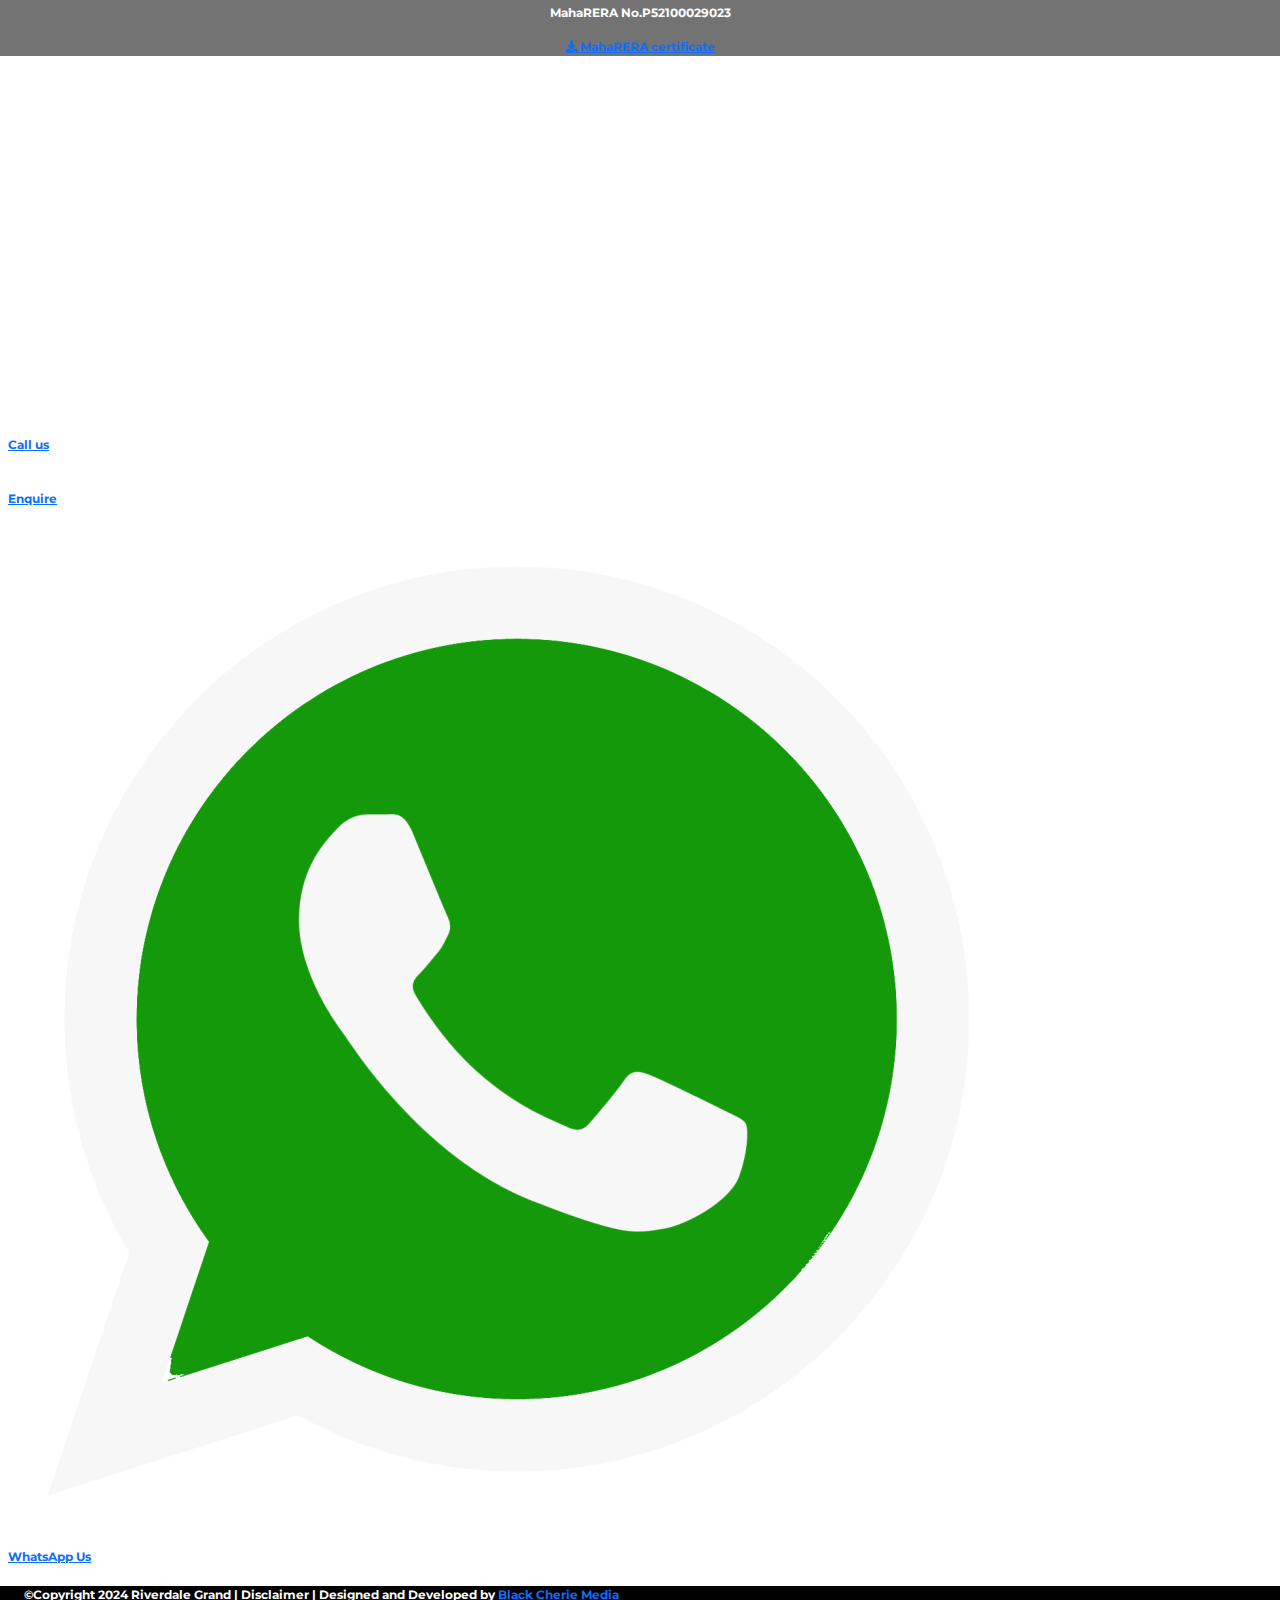
==== commit 4aaa54e6: "minor updates" ====
--- a/index.html
+++ b/index.html
@@ -47,7 +47,7 @@
   </script>
   <noscript><img height="1" width="1" style="display:none"
       src="https://www.facebook.com/tr?id=1285544265490719&ev=PageView&noscript=1" /></noscript>
-  <!-- End Meta Pixel Code -->
+  <!-- End Meta Pixel Code -->
   <meta charset="UTF-8">
   <meta name="viewport" content="width=device-width, initial-scale=1.0">
   <title>Duville</title>
@@ -600,9 +600,9 @@
     if (localStorage.getItem('namess') === formname) {
       var popupSection = document.getElementById('popup');
         // Make the popup section visible
-        popupSection.style.display = 'none';
-      var popupSuccessSection = document.getElementById('popup-success');
-  popupSuccessSection.style.display = 'block';
+  //       popupSection.style.display = 'none';
+  //     var popupSuccessSection = document.getElementById('popup-success');
+  // popupSuccessSection.style.display = 'block';
 
   var blurElements = document.querySelectorAll('.blur');
     blurElements.forEach(function(element) {
@@ -2345,7 +2345,7 @@
 
      
 
-     <form method="POST" action="./thankyou.html" class="form space-y-7">
+   
 
      <div class=" flex  flex-col md:p-10 justify-center md:max-w-2xl  space-y-4  md:mt-10 p-10">
 
@@ -2402,7 +2402,7 @@
       
 
         </div>
-</form>
+
 
         <div class="p-8">
           <div class="space-y-4">
@@ -2511,7 +2511,7 @@
     <!-- Footer -->
     <footer class="youtubevideo bg-black flex justify-center xs:mb-10 sm:mb-10">
       <div class="mx-auto max-w-screen-1xl px-4 py-6 sm:px-24 lg:px-8 text-white">
-      © Copyright 2024 Riverdale Grand | Disclaimer | Designed and Developed by<a href="https://blackcherie.media/"> Black Cherie Media</a>
+©Copyright 2024 Riverdale Grand | Disclaimer | Designed and Developed by<a href="https://blackcherie.media/"> Black Cherie Media</a>
       </div>
 
     </footer>
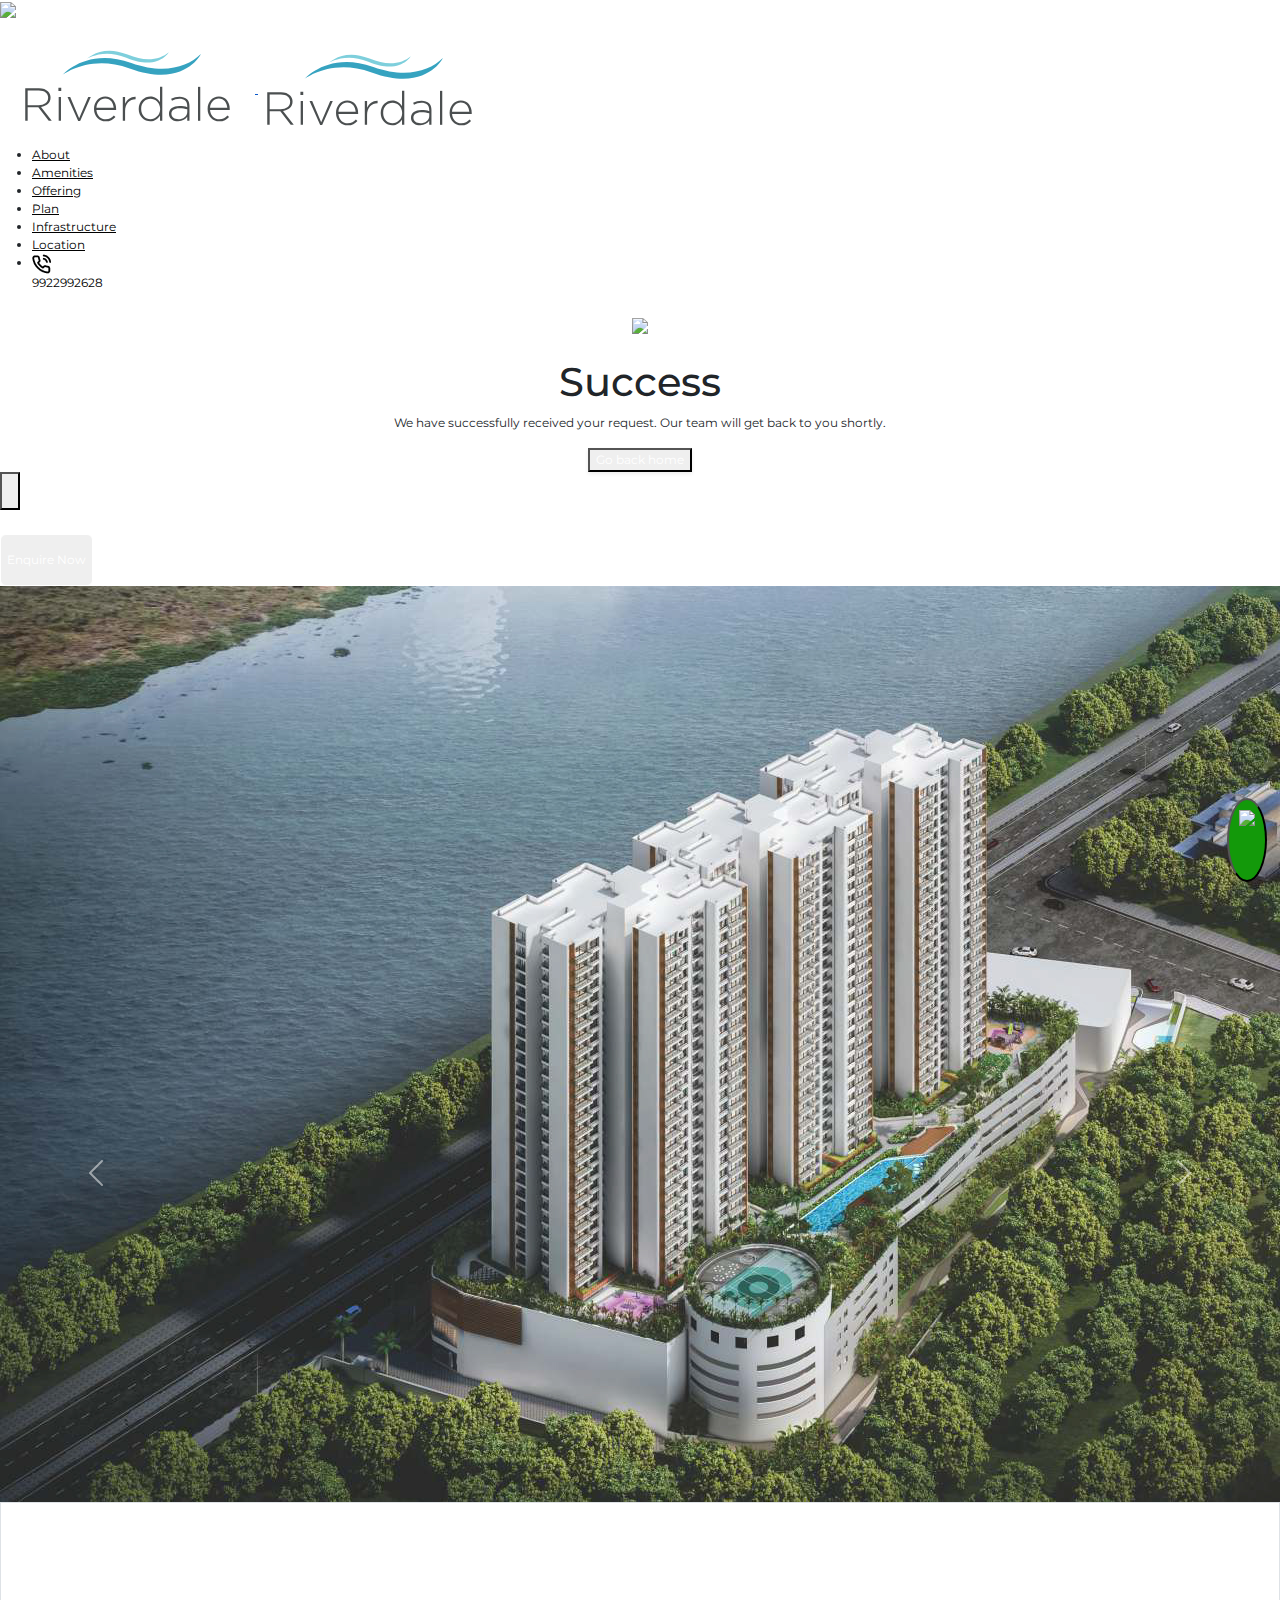
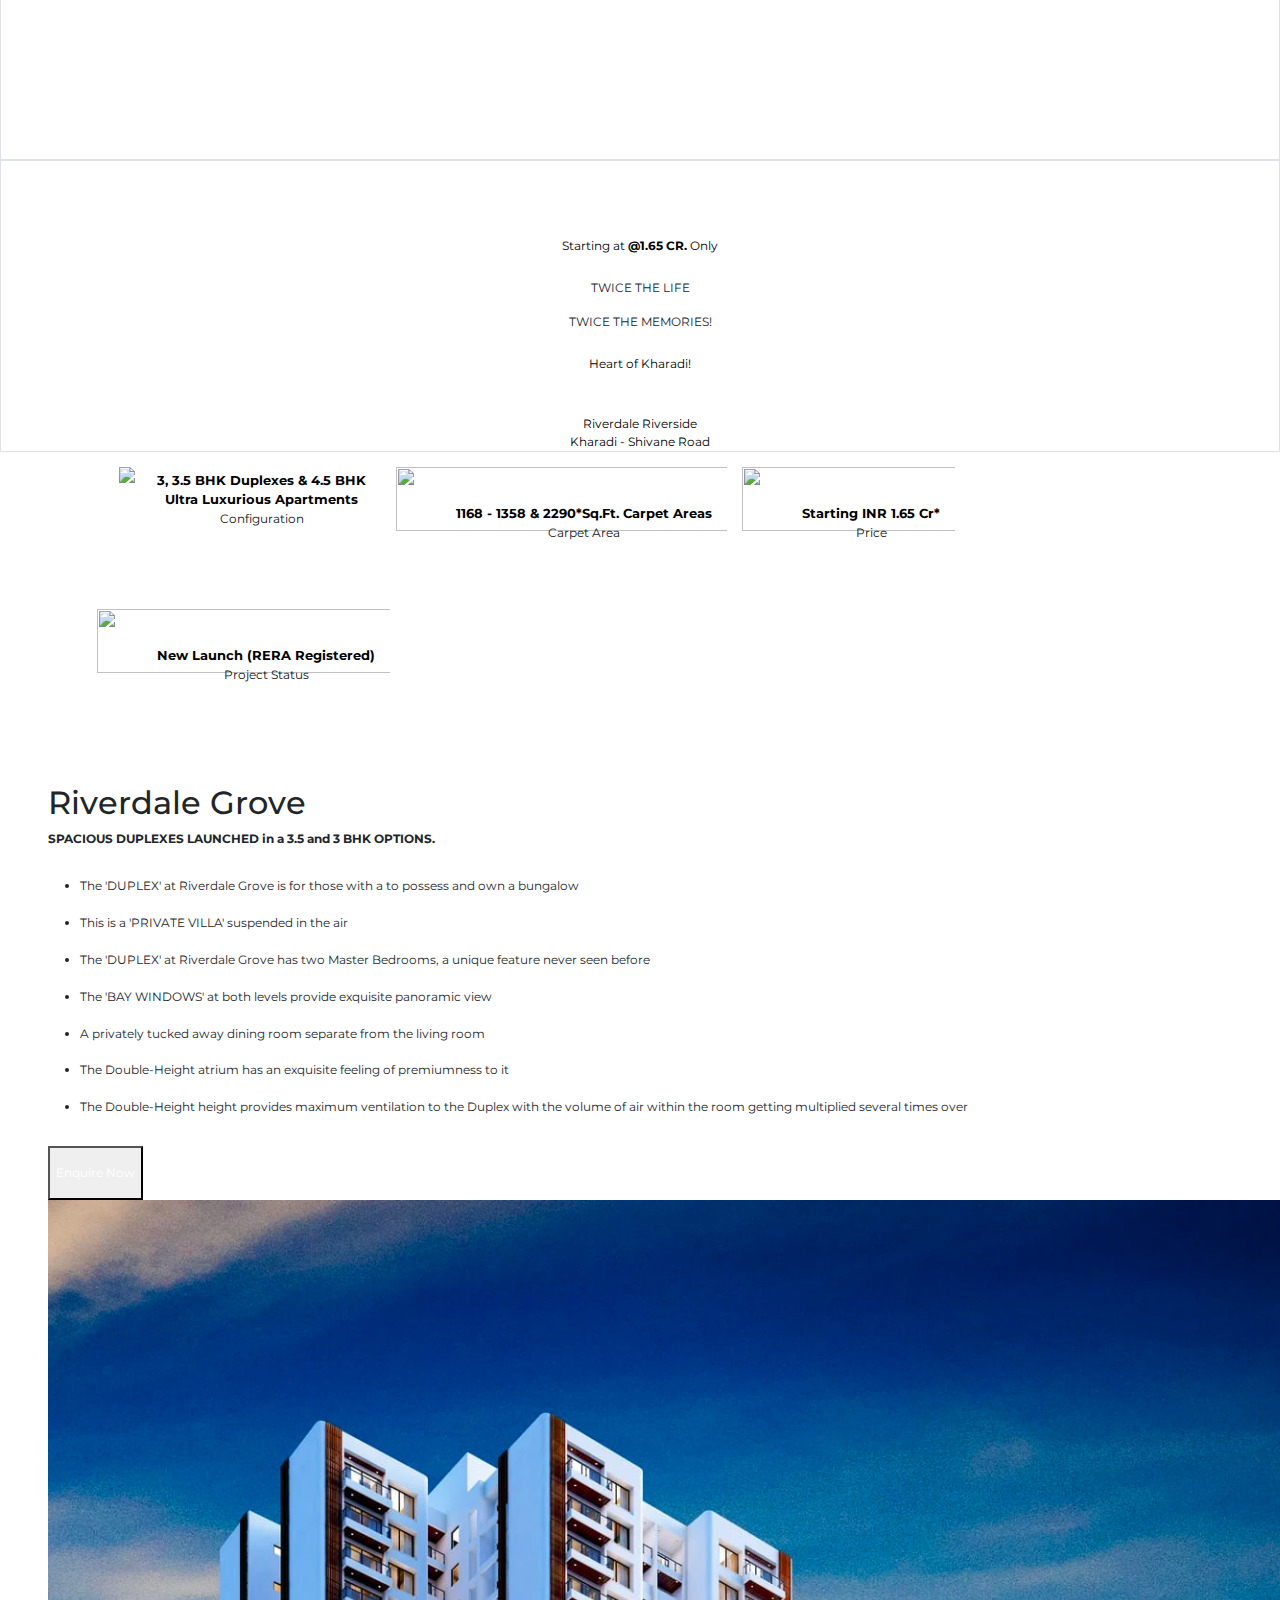
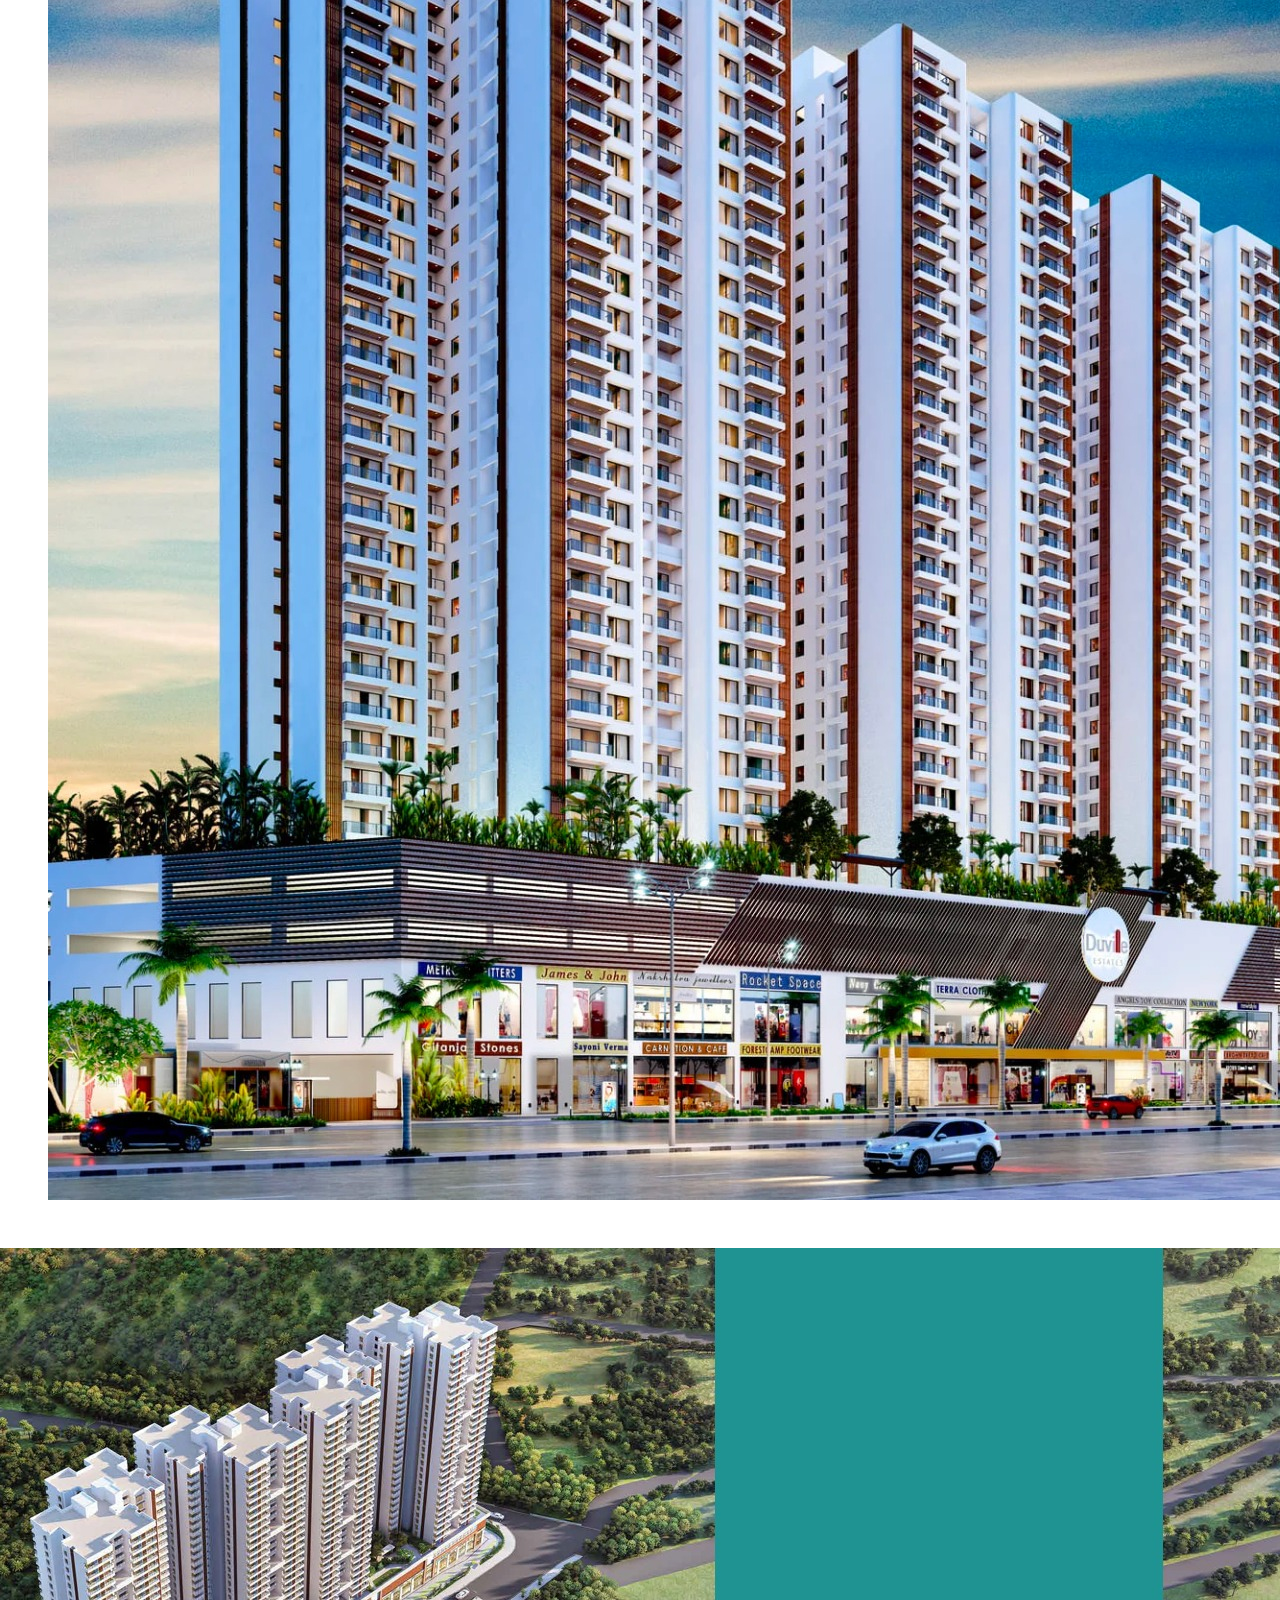
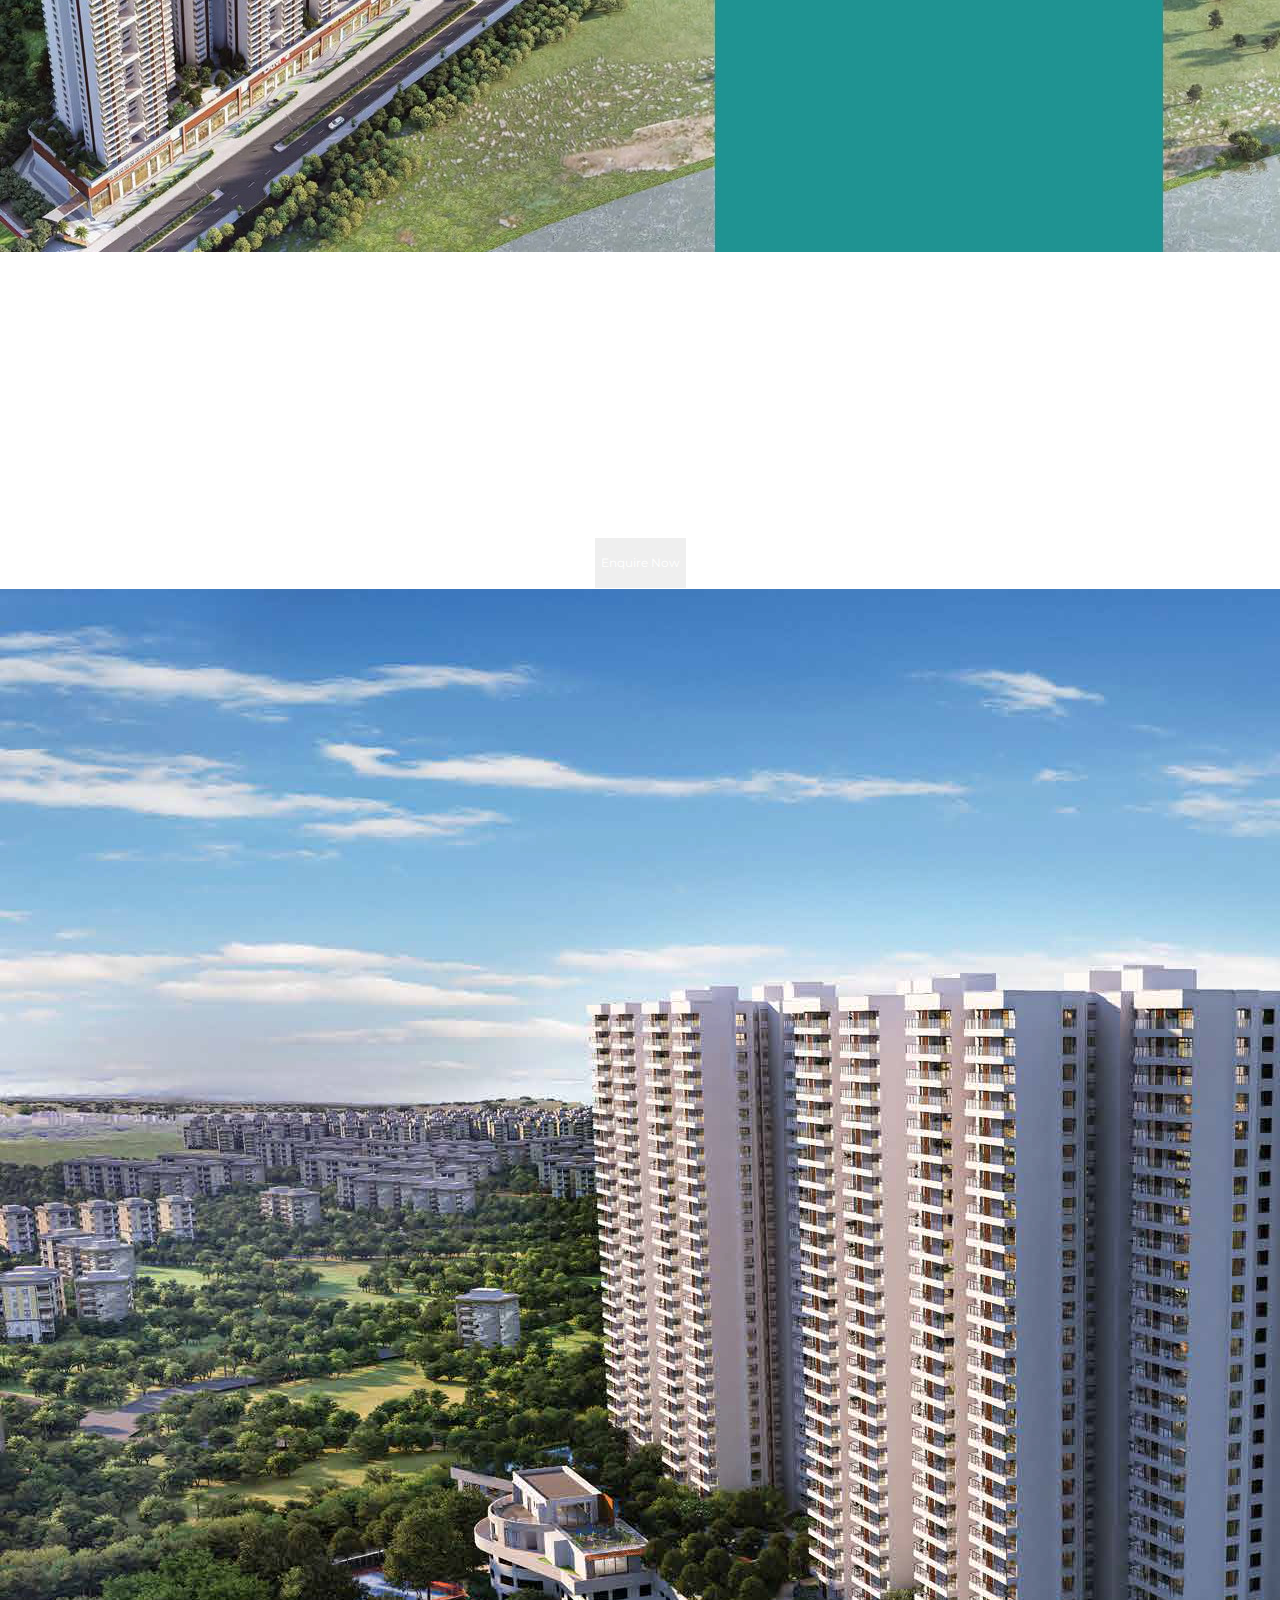
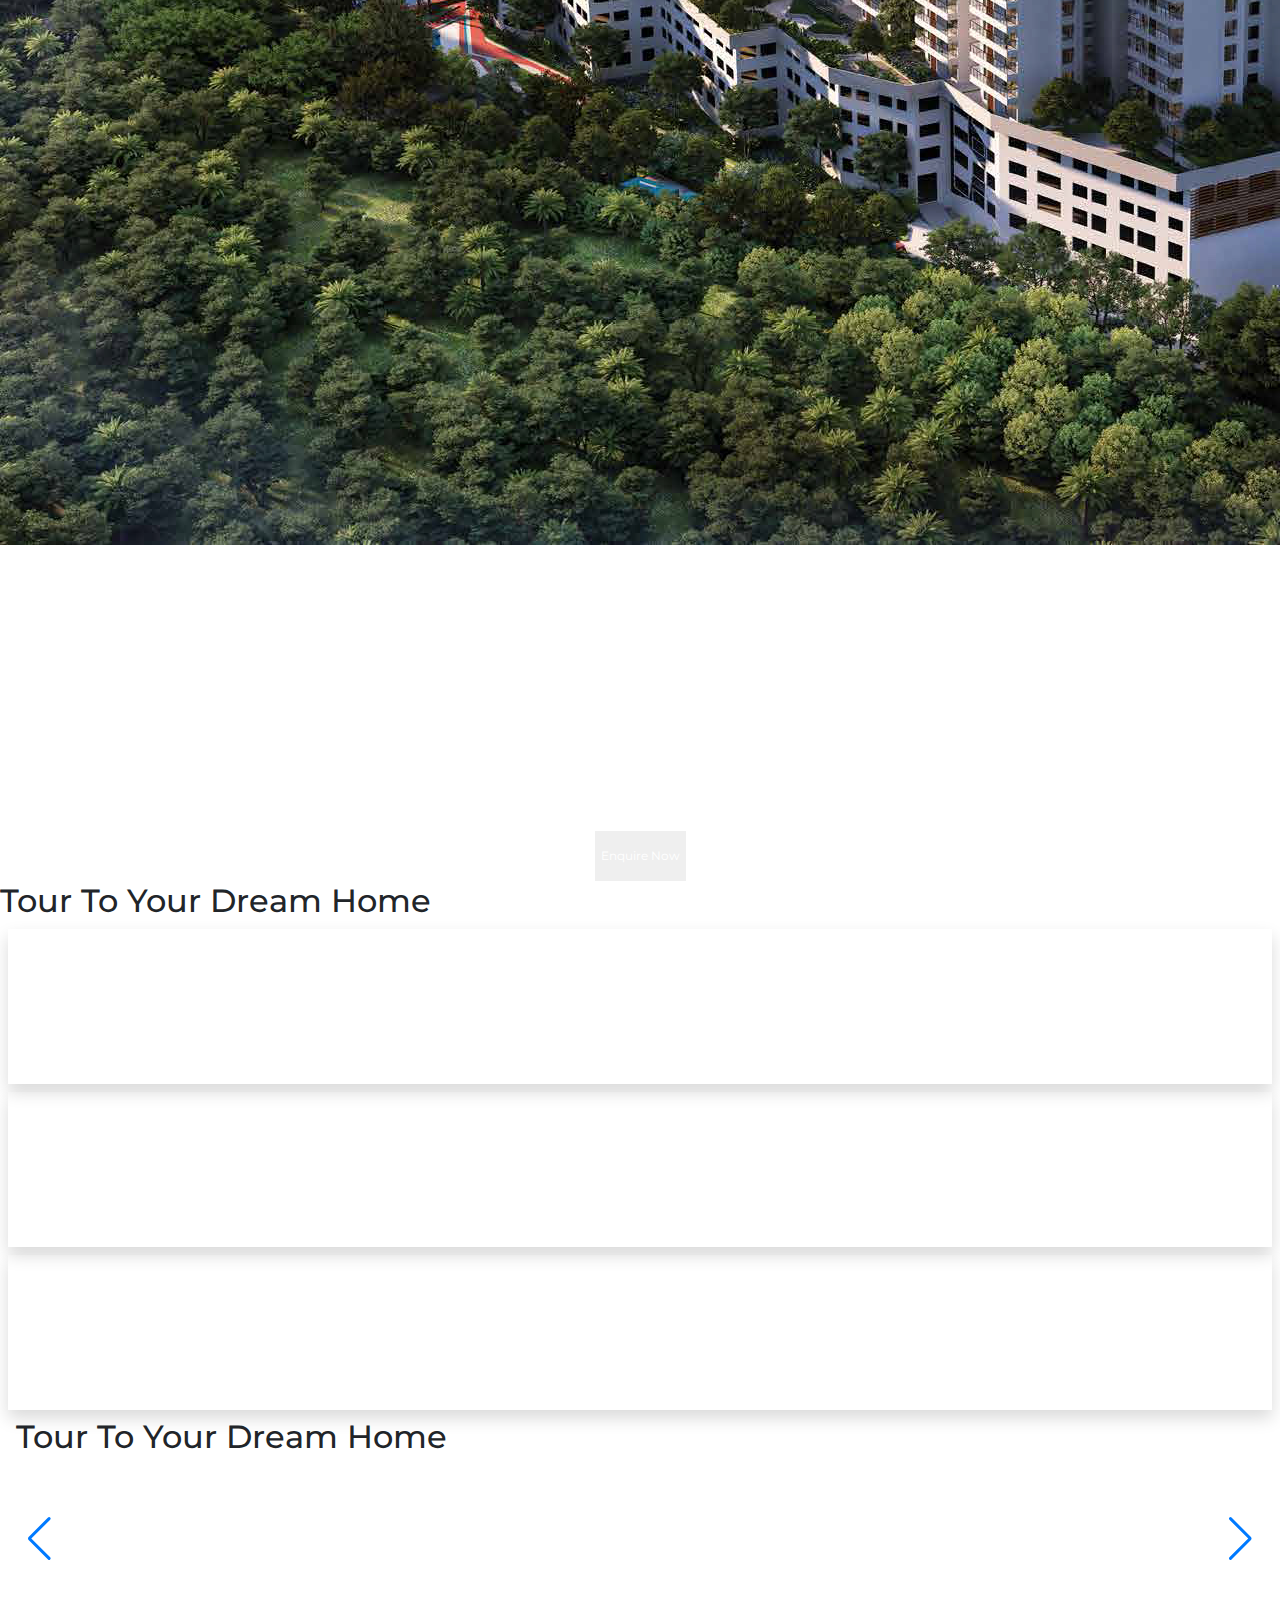
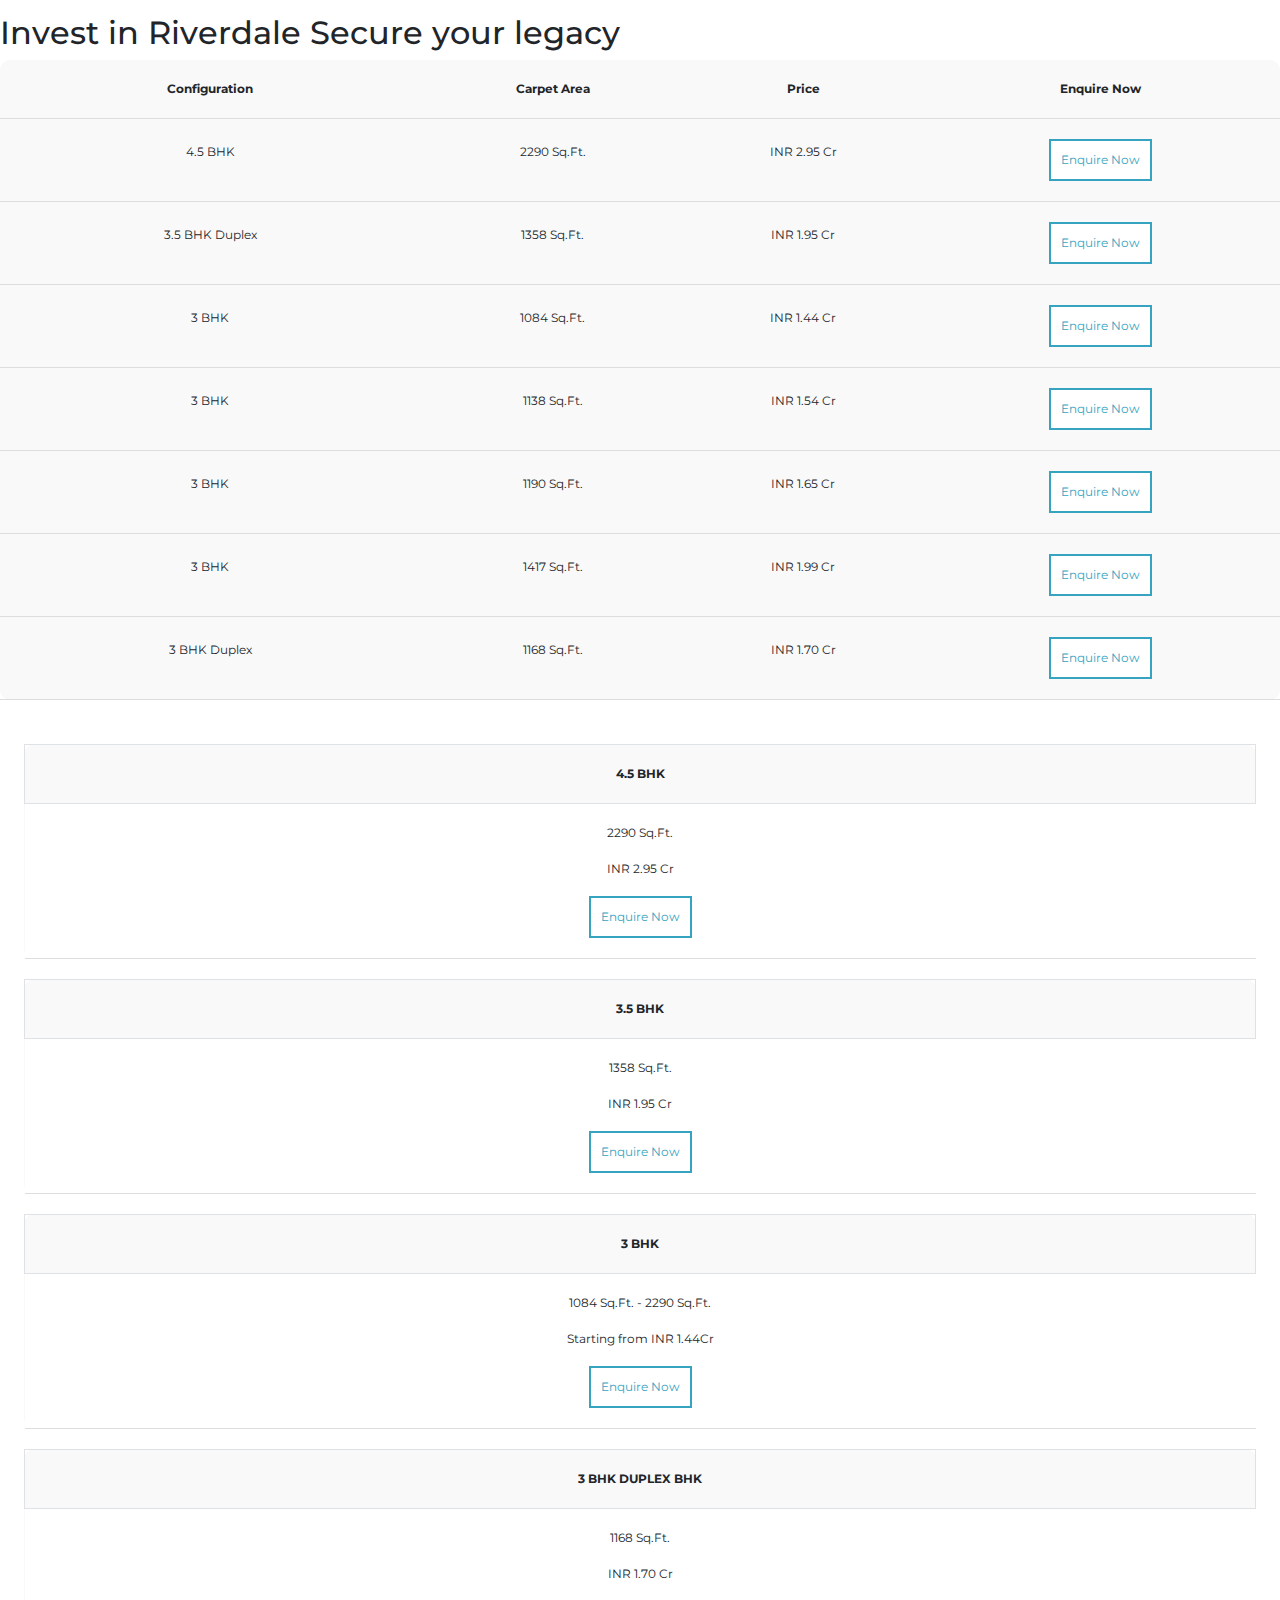
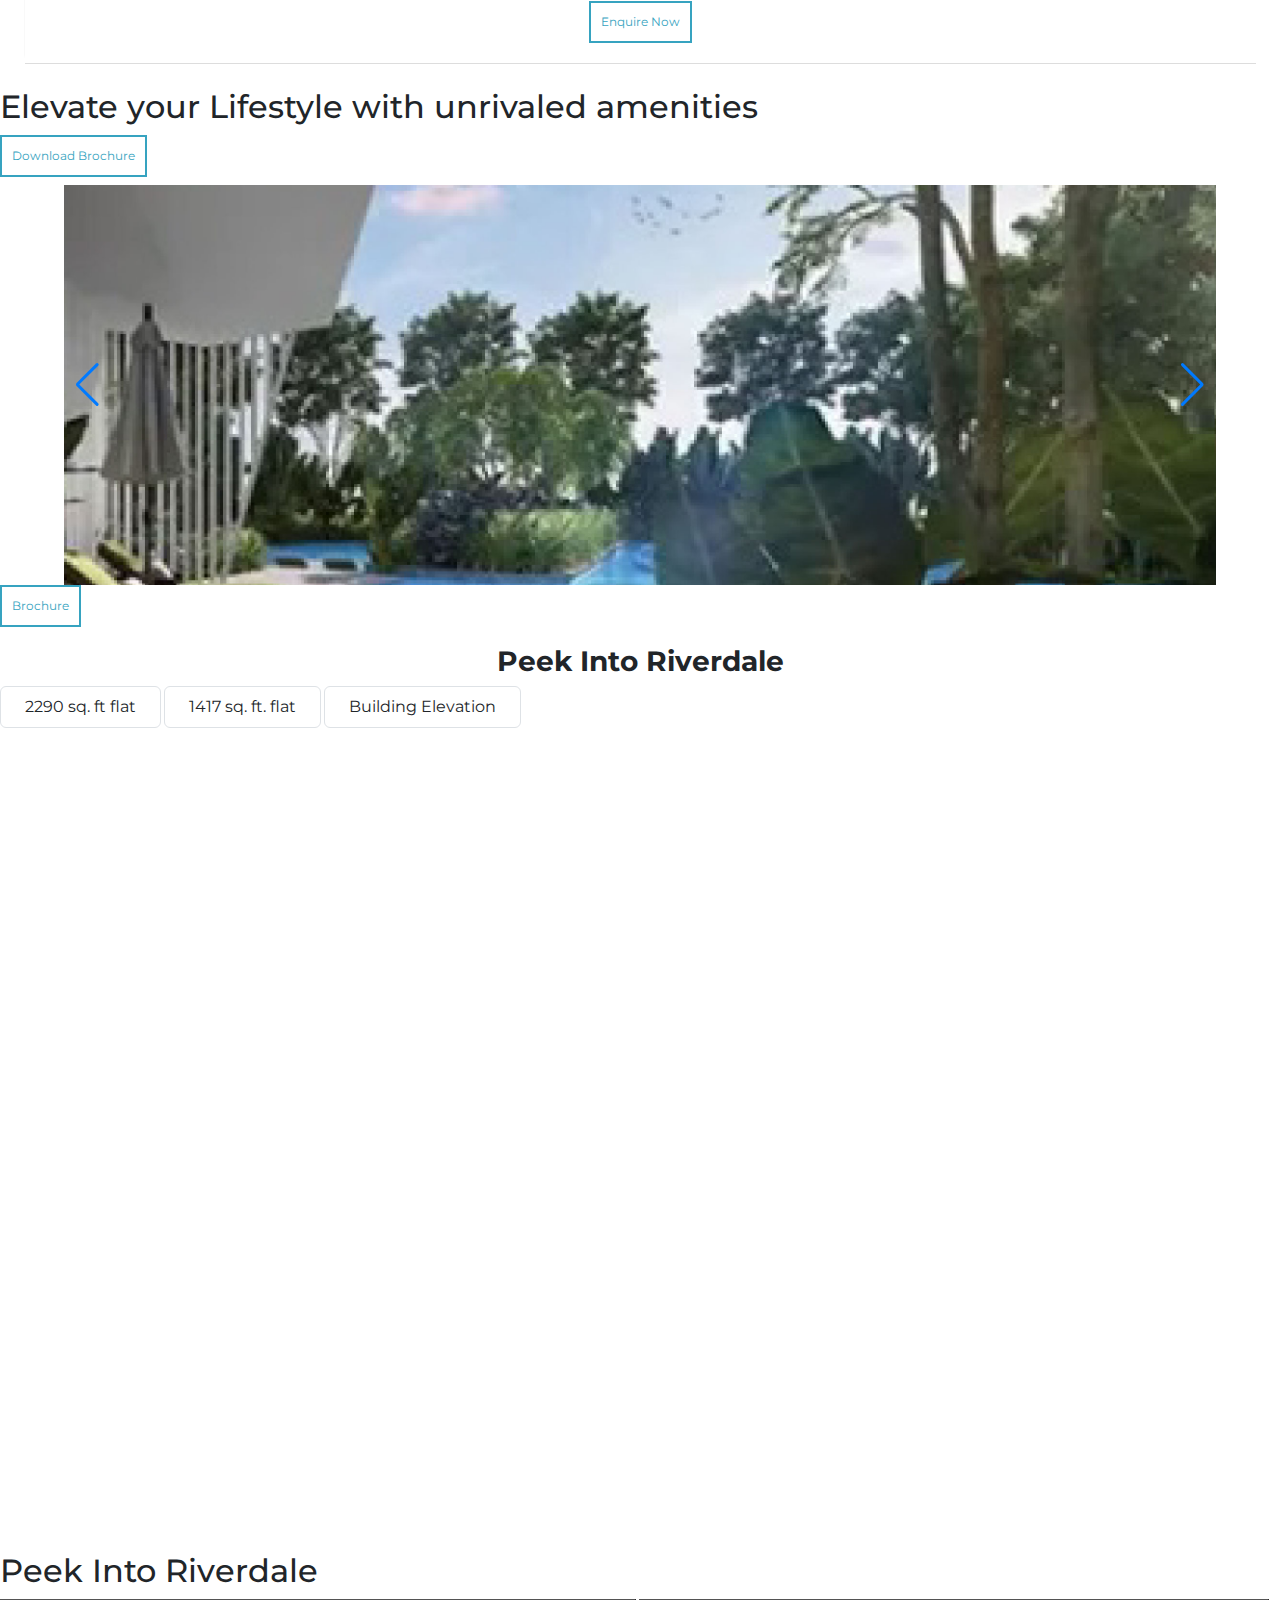
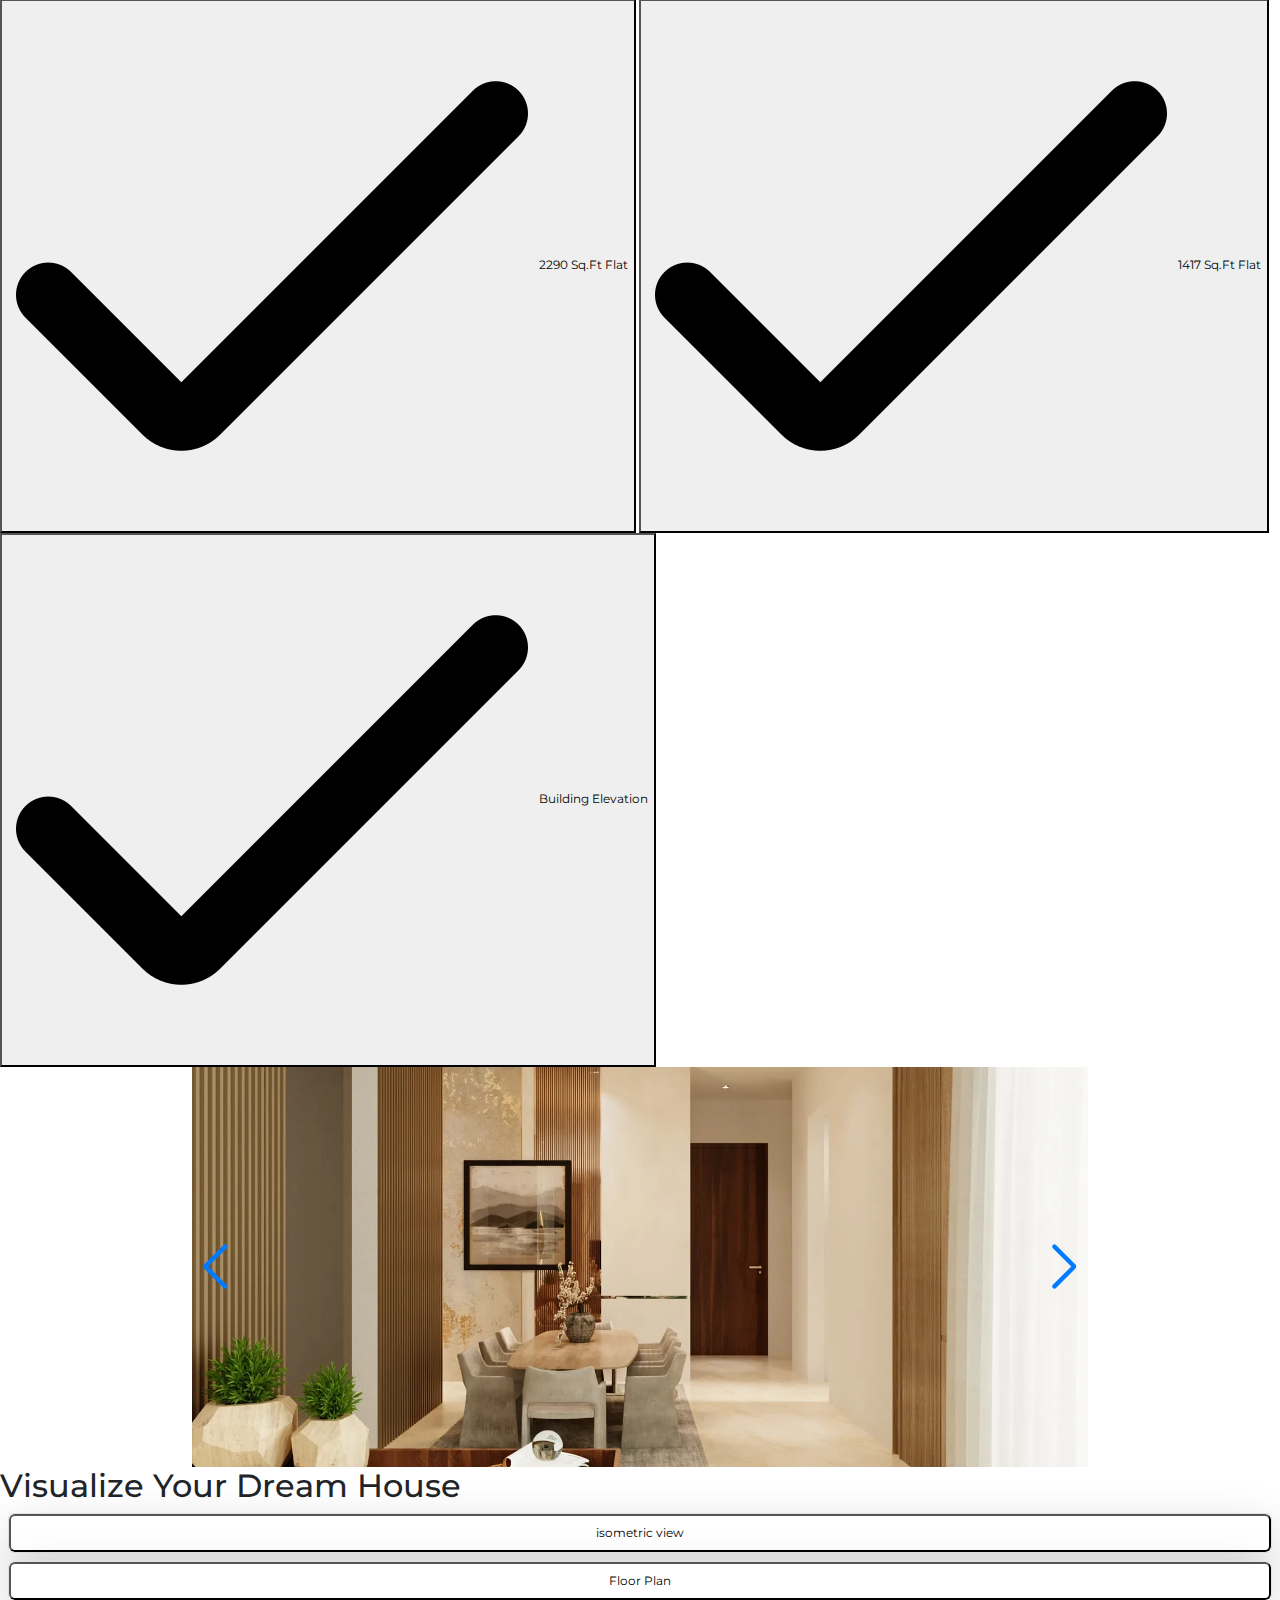
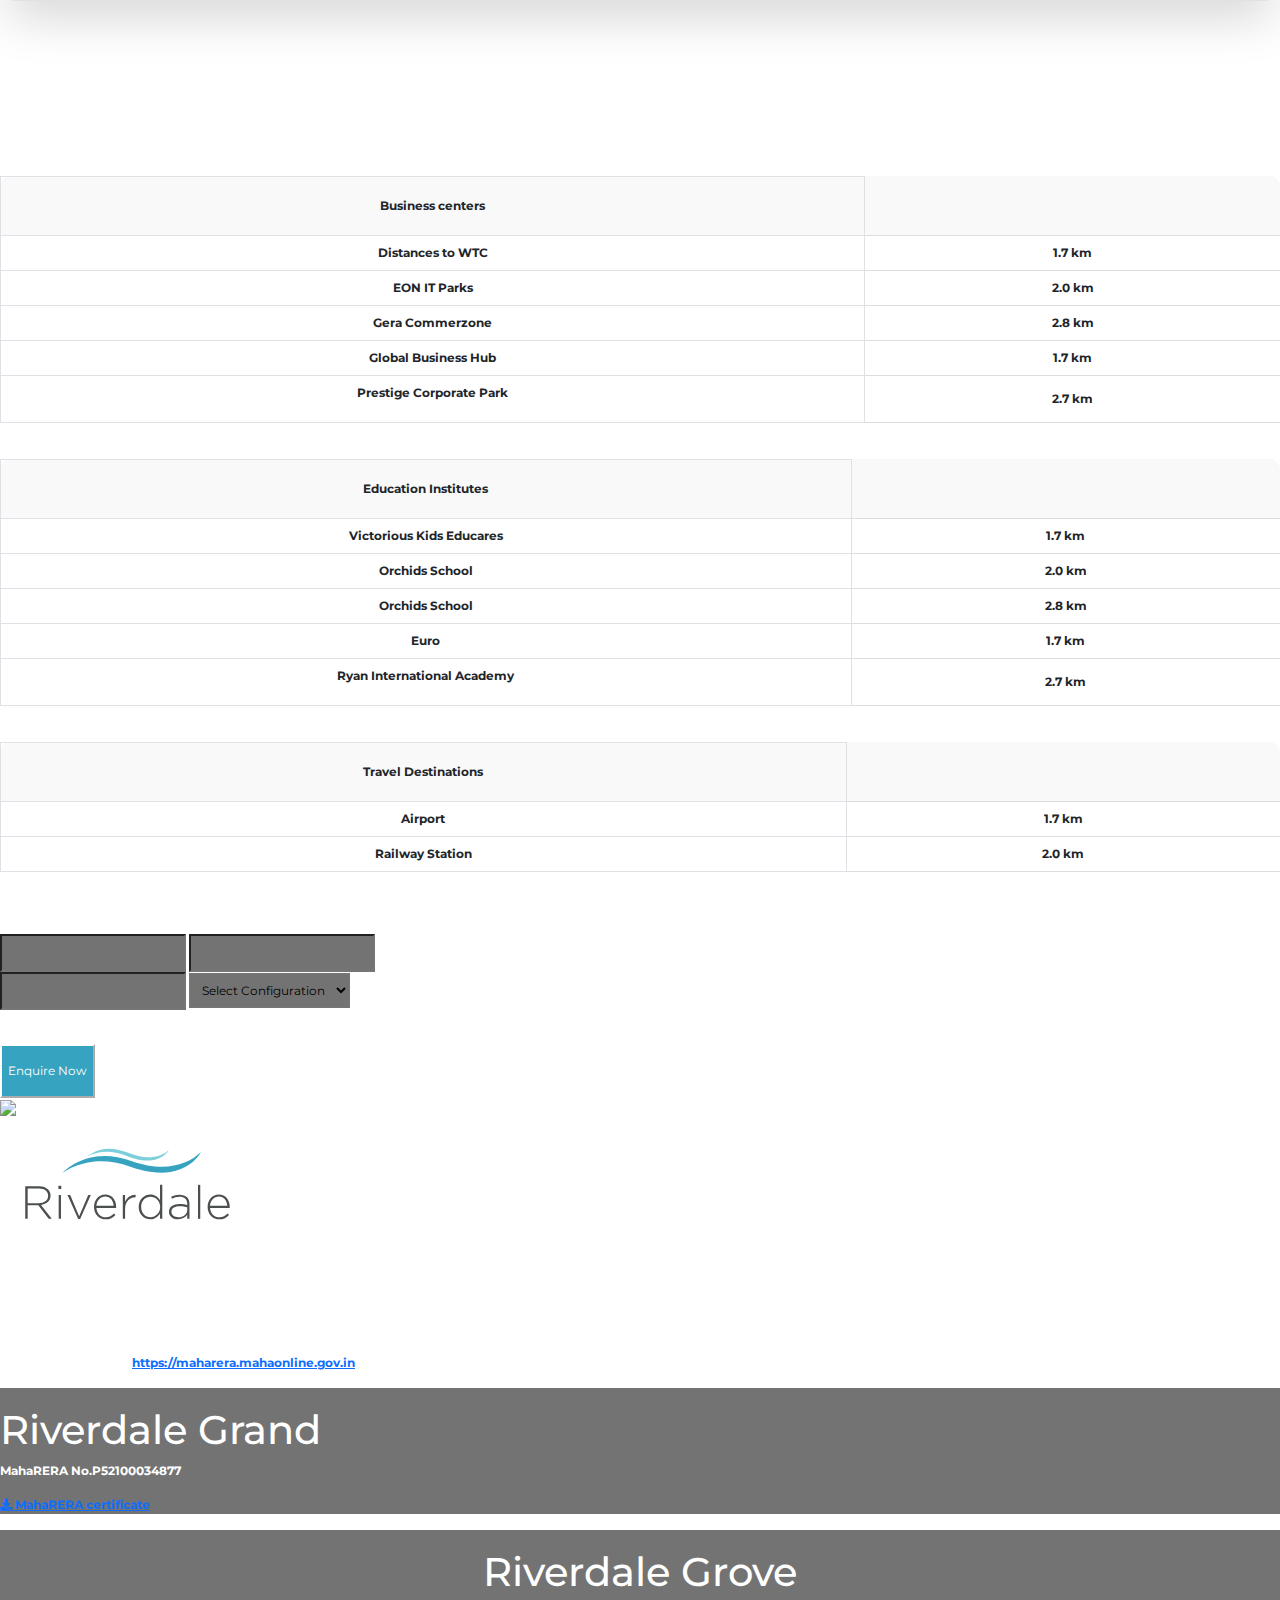
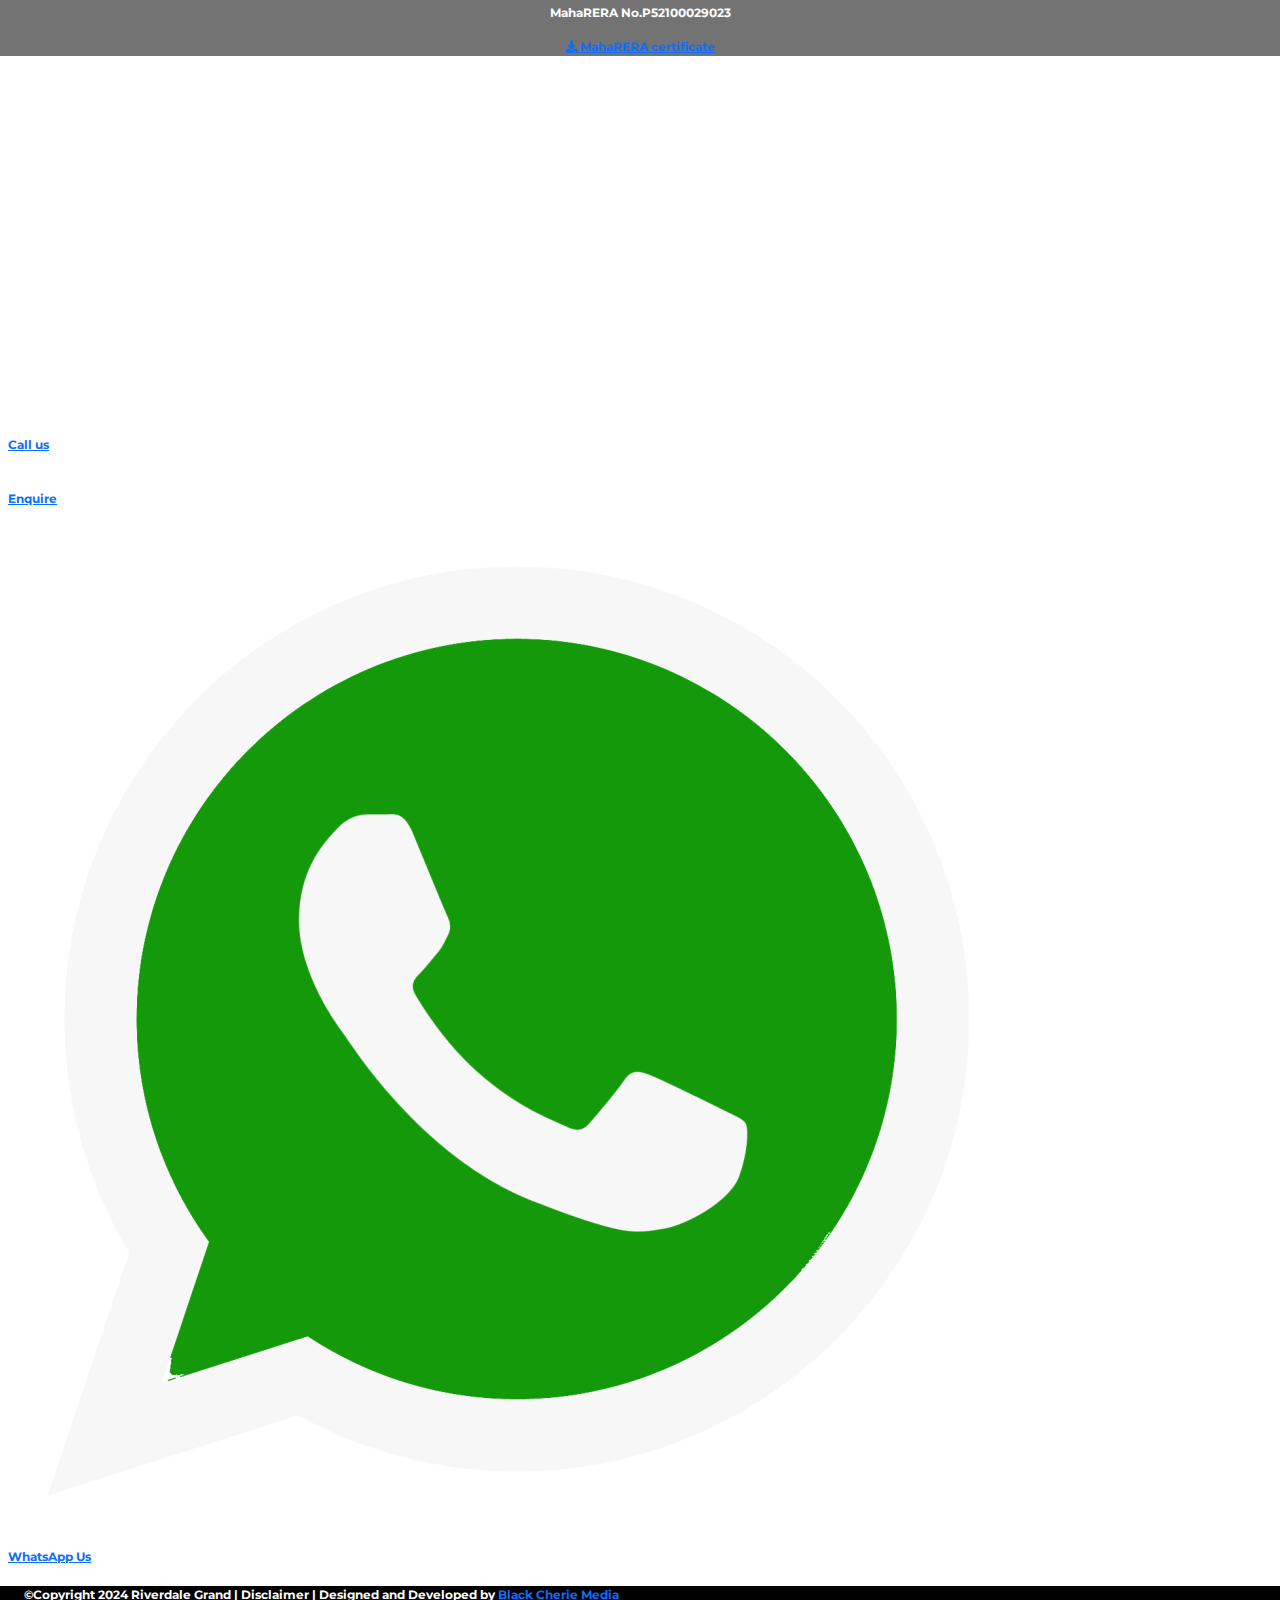
==== commit e6c789cf: "webhook and whatsapp" ====
--- a/index.html
+++ b/index.html
@@ -145,10 +145,11 @@
       position: fixed;
       z-index: 999;
       background-color: #13990A;
-      right: 3vw;
-      bottom: 15vh;
-      height: 9vh;
-      width: 5vw;
+      right: 1vw;
+      bottom: 2vh;
+      height: auto;
+      width: auto;
+      padding: 10px;
       border-radius: 100%;
       display: flex;
       align-items: center;
@@ -667,11 +668,11 @@
 
 <body class="overflow-x-hidden youtubevideo">
   <main class="overflow-x-hidden">
-    <!-- <a href="https://wa.me/919730398937?text=Hello">
+    <a href="https://wa.me/919730398937?text=Hello">
       <button id="whatsapp_button">
-        <img src="./assets/whatsapp.png" style="height: 65%; width: 65%;" />
+        <img src="./assets/whatsapp.png" style="height: 60px; " />
       </button>
-    </a> -->
+    </a>
 
     <!-- Navbar -->
     <header style="z-index: 999;" class=" bg-white bg-opacity-50 fixed top-0 w-full">
